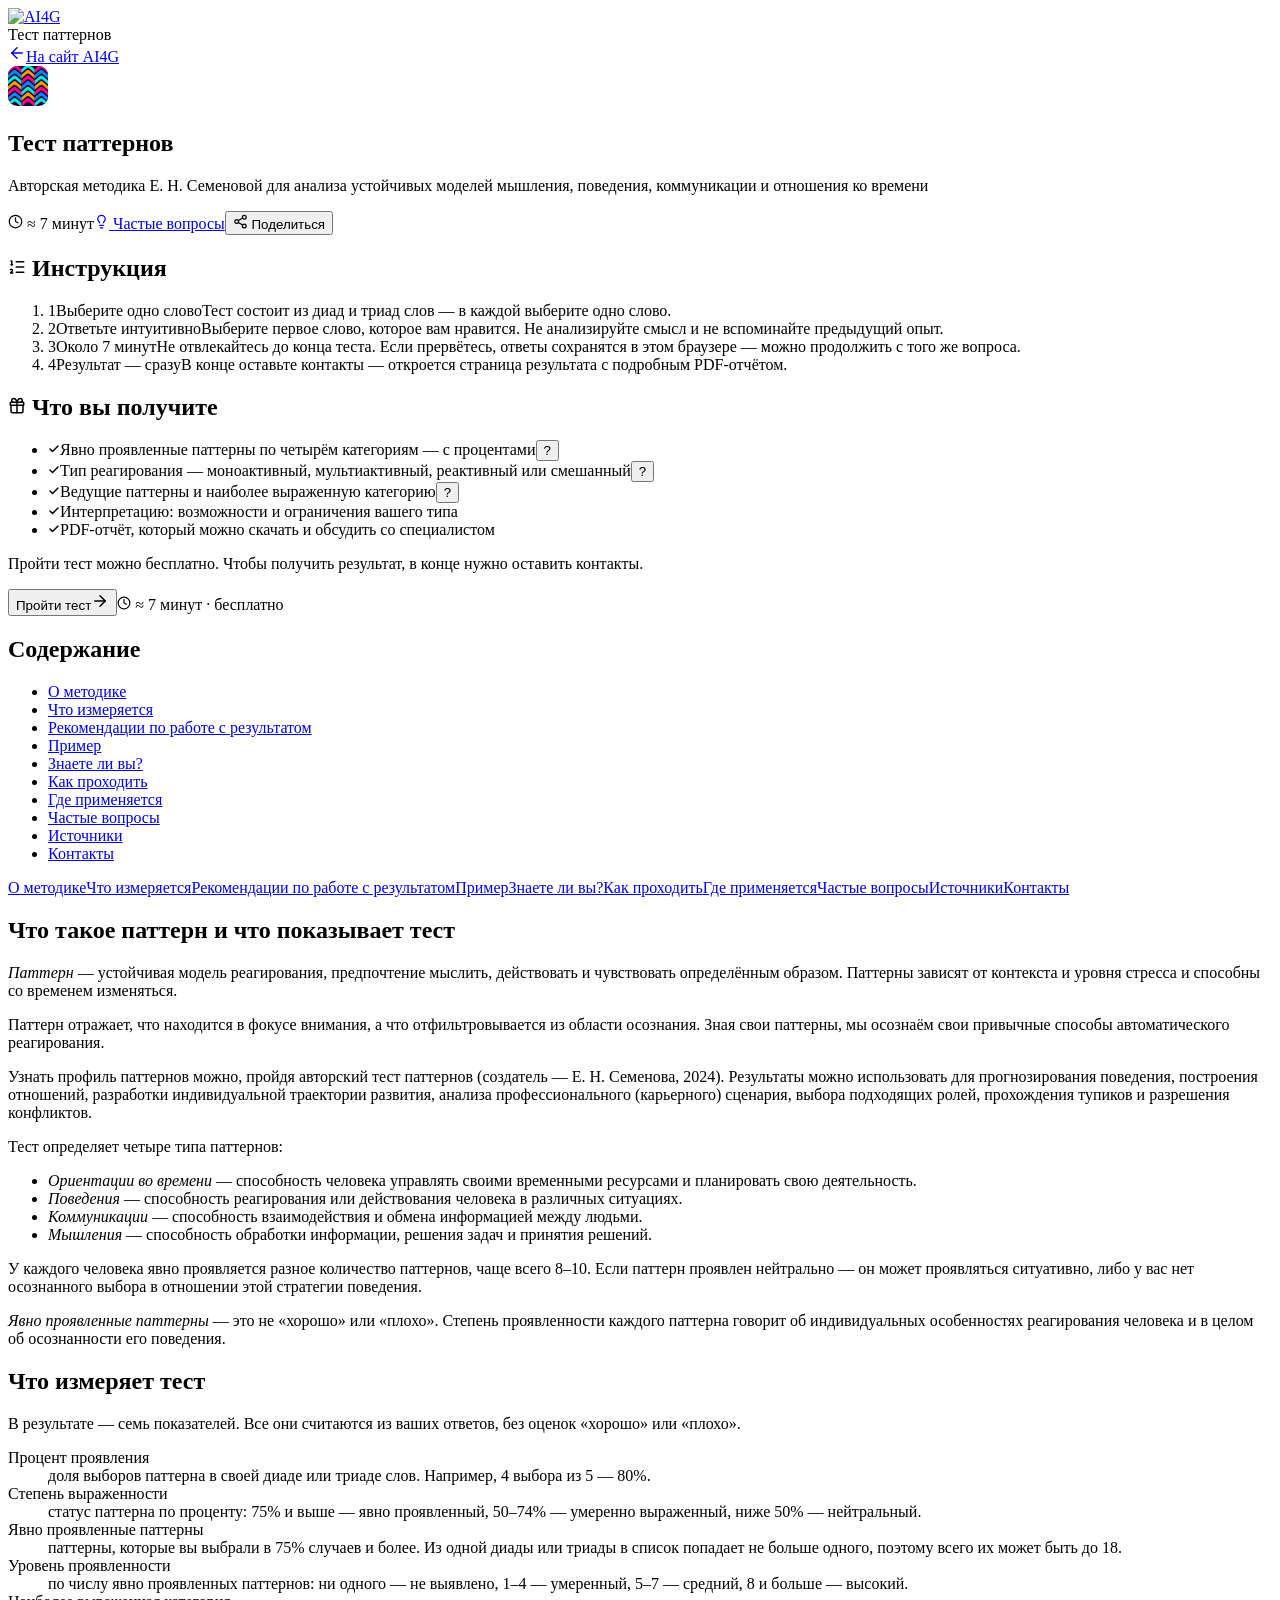
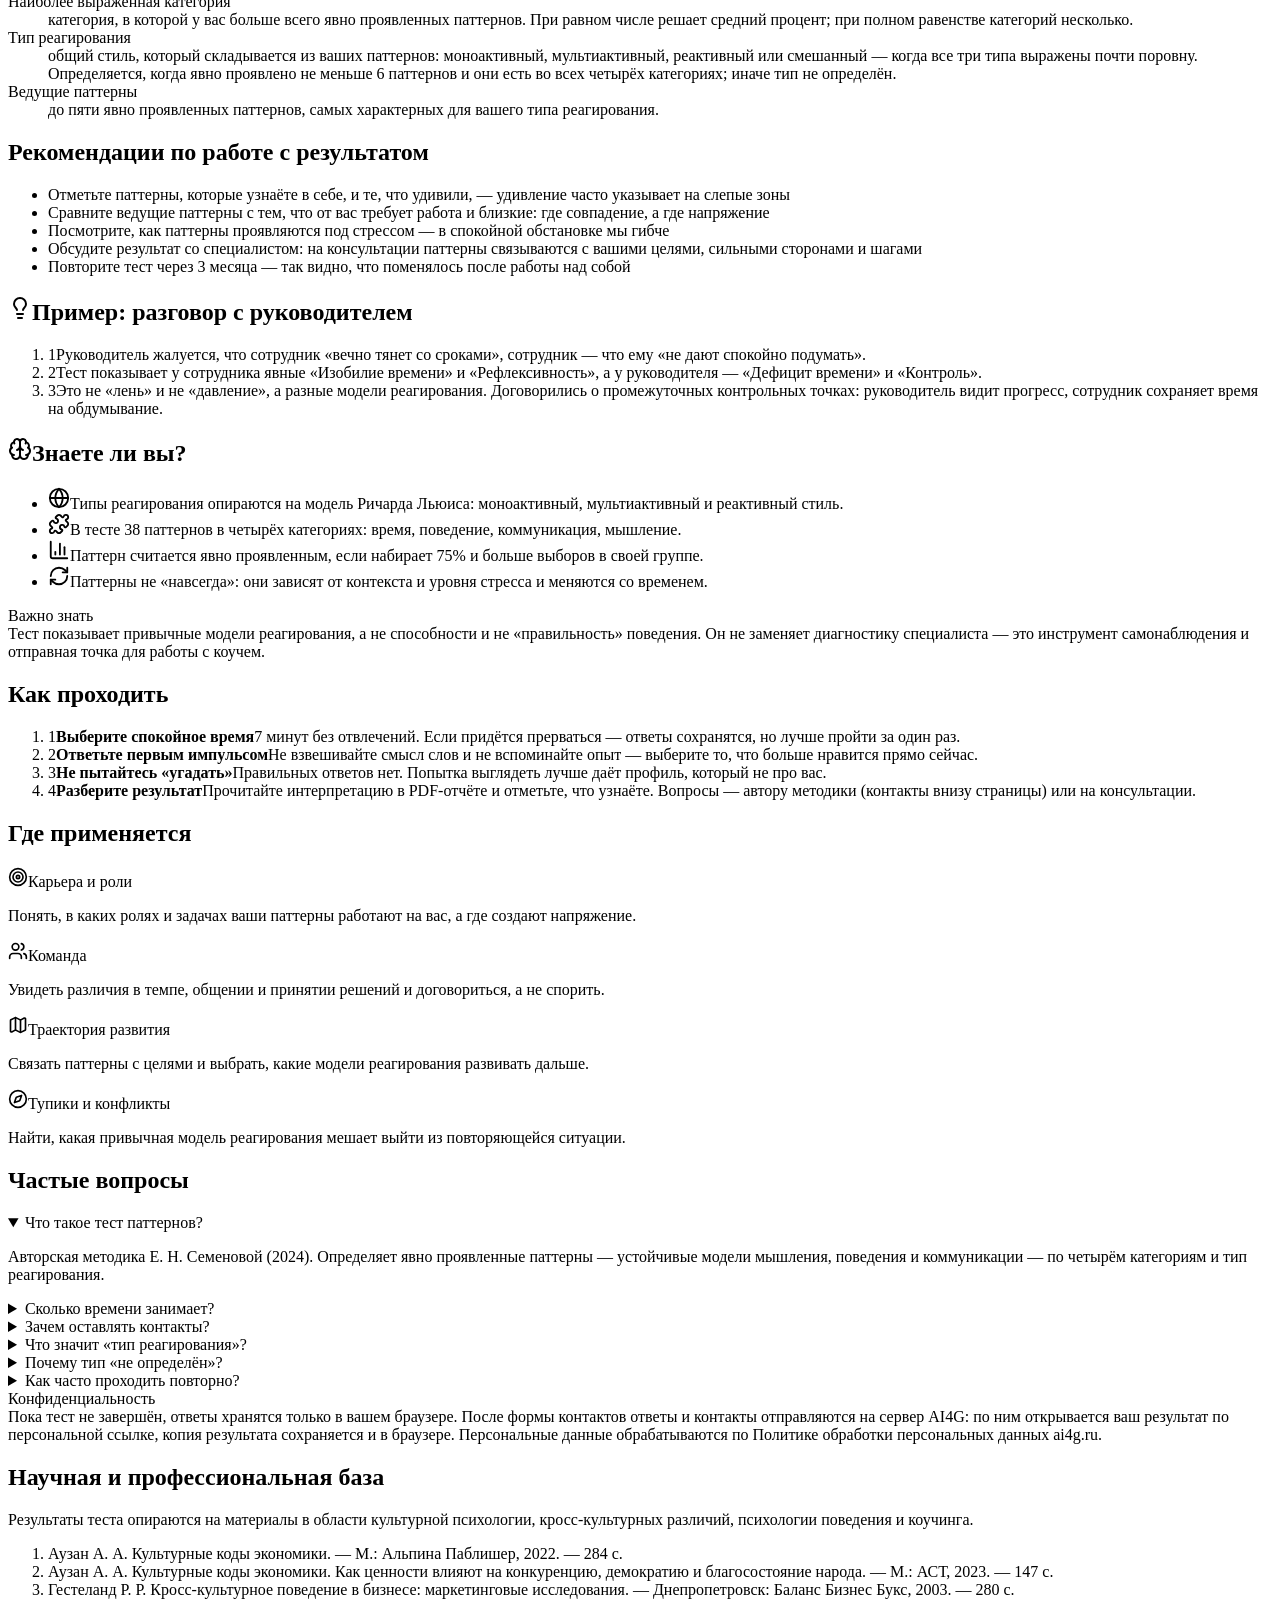
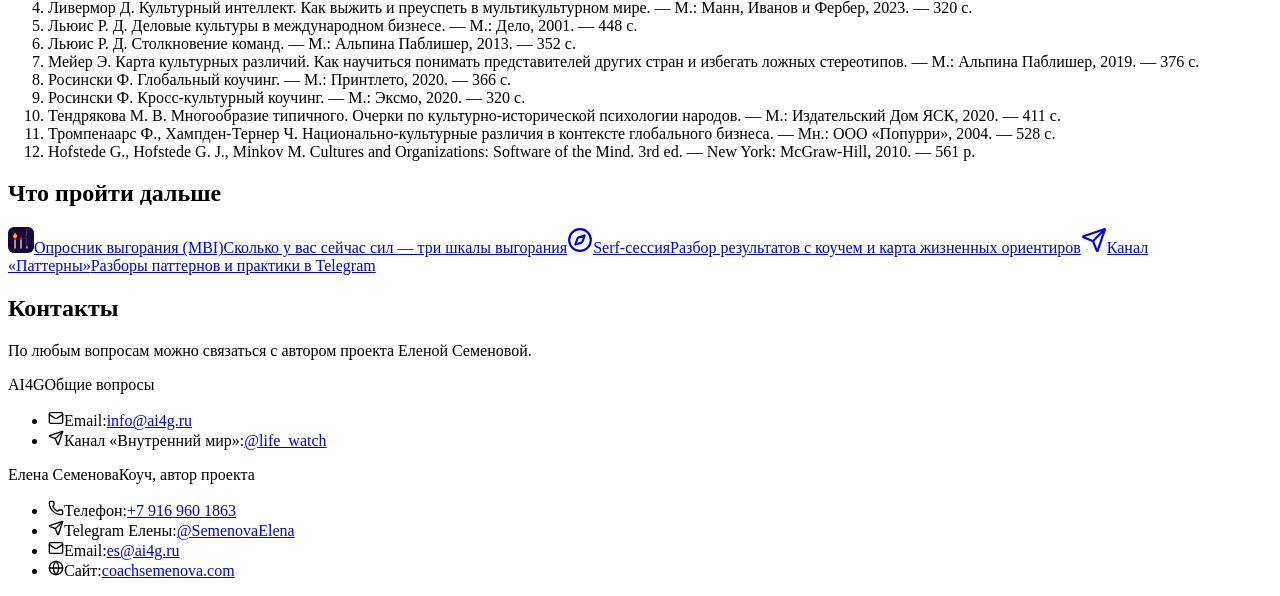
==== index.html @ 97ec8b85 "Тестовая сборка из pattern-test 746e1e5, 26.10.2026, 10:35:04" ====
<!doctype html>
<html lang="ru">

<head>
  <meta name="robots" content="noindex, nofollow" />
  <meta charset="UTF-8" />
  <link rel="icon" href="/img/favicon.ico" sizes="any" />
  <link rel="icon" href="/img/favicon.svg" type="image/svg+xml" />
  <link rel="icon" href="/img/favicon-120.png" type="image/png" sizes="120x120" />
  <link rel="apple-touch-icon" href="/img/apple-touch-icon.png" />
  <meta name="viewport" content="width=device-width, initial-scale=1.0" />
  <title>Тест Паттернов - Диагностика поведения и мышления - Ai4G</title>


  <meta name="description" content="Бесплатный онлайн-тест паттернов: 90 вопросов, около 7 минут. Ваши ведущие паттерны мышления, поведения и коммуникации и PDF-отчёт.">

  <link rel="canonical" href="https://ai4g.ru/pattern-test/" />

  <meta property="og:type" content="website" />
  <meta property="og:title" content="Тест Паттернов - Диагностика поведения и мышления" />
  <meta property="og:description" content="Онлайн-тест паттернов на 90 вопросов раскроет ваши ведущие паттерны мышления, поведения и коммуникации. Получите PDF-отчёт" />
  <meta property="og:url" content="https://ai4g.ru/pattern-test/" />
  <meta property="og:image" content="https://ai4g.ru/pattern-test/img/test-patterns/plane.png" />
  <meta property="og:locale" content="ru_RU" />

  <meta name="twitter:card" content="summary_large_image" />
  <meta name="twitter:title" content="Тест Паттернов - Диагностика поведения и мышления" />
  <meta name="twitter:description" content="Онлайн-тест паттернов на 90 вопросов раскроет ваши ведущие паттерны мышления, поведения и коммуникации. Получите PDF-отчёт" />
  <meta name="twitter:image" content="https://ai4g.ru/pattern-test/img/test-patterns/plane.png" />

  <link rel="preconnect" href="https://fonts.googleapis.com" />
  <link rel="preconnect" href="https://fonts.gstatic.com" crossorigin />
  <link href="https://fonts.googleapis.com/css2?family=Montserrat:wght@400;500;600;700;800;900&family=PT+Sans:ital,wght@0,400;0,700;1,400&display=swap" rel="stylesheet" />

  <!-- Yandex.Metrika counter — общий счётчик сайта ai4g.ru.
       Запускается только на ai4g.ru: демо на GitHub Pages и localhost не считаются. -->
  <script type="text/javascript">
    if (location.hostname === "ai4g.ru") {
      (function (m, e, t, r, i, k, a) {
        m[i] = m[i] || function () {
          (m[i].a = m[i].a || []).push(arguments)
        };
        m[i].l = 1 * new Date();
        for (var j = 0; j < document.scripts.length; j++) {
          if (document.scripts[j].src === r) {
            return;
          }
        }
        k = e.createElement(t), a = e.getElementsByTagName(t)[0], k.async = 1, k.src = r, a.parentNode.insertBefore(k, a)
      })(window, document, 'script', 'https://mc.yandex.ru/metrika/tag.js', 'ym');

      ym(99571887, 'init', {
        webvisor: true,
        clickmap: true,
        referrer: document.referrer,
        url: location.href,
        accurateTrackBounce: true,
        trackLinks: true,
      });
    }
  </script>
  <!-- /Yandex.Metrika counter -->
  <script type="module" crossorigin src="/pattern-test-demo/assets/index-p2o3UlmS.js"></script>
  <link rel="stylesheet" crossorigin href="/pattern-test-demo/assets/index-8ooLpVWN.css">
</head>

<body>
  <!-- Yandex.Metrika: noscript-часть счётчика (в head её ставить нельзя) -->
  <noscript>
    <div><img src="https://mc.yandex.ru/watch/99571887" style="position:absolute; left:-9999px;" alt="" /></div>
  </noscript>
  <!-- Статический текст для поисковиков и посетителей без JavaScript.
       React (createRoot().render) заменяет всё содержимое #root при запуске.
       При сборке (scripts/prerender.mjs) всё между prerender-start и prerender-end заменяется готовой страницей теста; текст здесь — запасной, для npm run dev. Заголовок и подзаголовок повторяют стартовую страницу (тексты — src/data/introPage.js). -->
  <div id="root">
    <!--prerender-start-->
<link rel="preload" as="image" href="/pattern-test-demo/img/test-patterns/ai4g-logo.svg"/><div class="test-page"><header class="test-page__bar"><span class="brand-line" aria-hidden="true"></span><a href="https://ai4g.ru/" title="Сайт AI4G"><img class="test-page__logo" src="/pattern-test-demo/img/test-patterns/ai4g-logo.svg" alt="AI4G"/></a><div class="test-page__name">Тест паттернов</div><a class="test-page__all" href="https://ai4g.ru/"><svg xmlns="http://www.w3.org/2000/svg" width="18" height="18" viewBox="0 0 24 24" fill="none" stroke="currentColor" stroke-width="2" stroke-linecap="round" stroke-linejoin="round" class="lucide lucide-arrow-left" aria-hidden="true"><path d="m12 19-7-7 7-7"></path><path d="M19 12H5"></path></svg><span class="test-page__label">На сайт AI4G</span></a></header><main class="test-page__body"><div class="test-landing"><section class="card test-landing__hero"><div class="test-landing__head"><span class="test-landing__icon"><img class="test-icon test-icon--art test-icon--patterns" src="data:image/svg+xml,%3csvg%20xmlns=&#x27;http://www.w3.org/2000/svg&#x27;%20viewBox=&#x27;0%200%2096%2096&#x27;%20width=&#x27;96&#x27;%20height=&#x27;96&#x27;%3e%3cdefs%3e%3cclipPath%20id=&#x27;tile&#x27;%3e%3crect%20width=&#x27;96&#x27;%20height=&#x27;96&#x27;%20rx=&#x27;22&#x27;/%3e%3c/clipPath%3e%3c/defs%3e%3crect%20width=&#x27;96&#x27;%20height=&#x27;96&#x27;%20rx=&#x27;22&#x27;%20fill=&#x27;%23150931&#x27;/%3e%3cg%20clip-path=&#x27;url(%23tile)&#x27;%3e%3cpath%20d=&#x27;M0%208.0%20L12.5%20-2.8%20Q16.0%20-6.0%2019.5%20-2.8%20L32.0%208.0%20L32.0%2016.64%20L19.5%205.840000000000001%20Q16.0%202.6400000000000006%2012.5%205.840000000000001%20L0%2016.64%20Z&#x27;%20fill=&#x27;%23ff018a&#x27;/%3e%3cpath%20d=&#x27;M32%208.0%20L44.5%20-2.8%20Q48.0%20-6.0%2051.5%20-2.8%20L64.0%208.0%20L64.0%2016.64%20L51.5%205.840000000000001%20Q48.0%202.6400000000000006%2044.5%205.840000000000001%20L32%2016.64%20Z&#x27;%20fill=&#x27;%2306eadc&#x27;/%3e%3cpath%20d=&#x27;M64%208.0%20L76.5%20-2.8%20Q80.0%20-6.0%2083.5%20-2.8%20L96.0%208.0%20L96.0%2016.64%20L83.5%205.840000000000001%20Q80.0%202.6400000000000006%2076.5%205.840000000000001%20L64%2016.64%20Z&#x27;%20fill=&#x27;%23ff018a&#x27;/%3e%3cpath%20d=&#x27;M0%2021.5%20L12.5%2010.7%20Q16.0%207.5%2019.5%2010.7%20L32.0%2021.5%20L32.0%2030.14%20L19.5%2019.34%20Q16.0%2016.14%2012.5%2019.34%20L0%2030.14%20Z&#x27;%20fill=&#x27;%230386ff&#x27;/%3e%3cpath%20d=&#x27;M32%2021.5%20L44.5%2010.7%20Q48.0%207.5%2051.5%2010.7%20L64.0%2021.5%20L64.0%2030.14%20L51.5%2019.34%20Q48.0%2016.14%2044.5%2019.34%20L32%2030.14%20Z&#x27;%20fill=&#x27;%23ff9900&#x27;/%3e%3cpath%20d=&#x27;M64%2021.5%20L76.5%2010.7%20Q80.0%207.5%2083.5%2010.7%20L96.0%2021.5%20L96.0%2030.14%20L83.5%2019.34%20Q80.0%2016.14%2076.5%2019.34%20L64%2030.14%20Z&#x27;%20fill=&#x27;%230386ff&#x27;/%3e%3cpath%20d=&#x27;M0%2035.0%20L12.5%2024.2%20Q16.0%2021.0%2019.5%2024.2%20L32.0%2035.0%20L32.0%2043.64%20L19.5%2032.84%20Q16.0%2029.64%2012.5%2032.84%20L0%2043.64%20Z&#x27;%20fill=&#x27;%2306eadc&#x27;/%3e%3cpath%20d=&#x27;M32%2035.0%20L44.5%2024.2%20Q48.0%2021.0%2051.5%2024.2%20L64.0%2035.0%20L64.0%2043.64%20L51.5%2032.84%20Q48.0%2029.64%2044.5%2032.84%20L32%2043.64%20Z&#x27;%20fill=&#x27;%23ff018a&#x27;/%3e%3cpath%20d=&#x27;M64%2035.0%20L76.5%2024.2%20Q80.0%2021.0%2083.5%2024.2%20L96.0%2035.0%20L96.0%2043.64%20L83.5%2032.84%20Q80.0%2029.64%2076.5%2032.84%20L64%2043.64%20Z&#x27;%20fill=&#x27;%2306eadc&#x27;/%3e%3cpath%20d=&#x27;M0%2048.5%20L12.5%2037.7%20Q16.0%2034.5%2019.5%2037.7%20L32.0%2048.5%20L32.0%2057.14%20L19.5%2046.34%20Q16.0%2043.14%2012.5%2046.34%20L0%2057.14%20Z&#x27;%20fill=&#x27;%23ff9900&#x27;/%3e%3cpath%20d=&#x27;M32%2048.5%20L44.5%2037.7%20Q48.0%2034.5%2051.5%2037.7%20L64.0%2048.5%20L64.0%2057.14%20L51.5%2046.34%20Q48.0%2043.14%2044.5%2046.34%20L32%2057.14%20Z&#x27;%20fill=&#x27;%230386ff&#x27;/%3e%3cpath%20d=&#x27;M64%2048.5%20L76.5%2037.7%20Q80.0%2034.5%2083.5%2037.7%20L96.0%2048.5%20L96.0%2057.14%20L83.5%2046.34%20Q80.0%2043.14%2076.5%2046.34%20L64%2057.14%20Z&#x27;%20fill=&#x27;%23ff9900&#x27;/%3e%3cpath%20d=&#x27;M0%2062.0%20L12.5%2051.2%20Q16.0%2048.0%2019.5%2051.2%20L32.0%2062.0%20L32.0%2070.64%20L19.5%2059.84%20Q16.0%2056.64%2012.5%2059.84%20L0%2070.64%20Z&#x27;%20fill=&#x27;%23ff018a&#x27;/%3e%3cpath%20d=&#x27;M32%2062.0%20L44.5%2051.2%20Q48.0%2048.0%2051.5%2051.2%20L64.0%2062.0%20L64.0%2070.64%20L51.5%2059.84%20Q48.0%2056.64%2044.5%2059.84%20L32%2070.64%20Z&#x27;%20fill=&#x27;%2306eadc&#x27;/%3e%3cpath%20d=&#x27;M64%2062.0%20L76.5%2051.2%20Q80.0%2048.0%2083.5%2051.2%20L96.0%2062.0%20L96.0%2070.64%20L83.5%2059.84%20Q80.0%2056.64%2076.5%2059.84%20L64%2070.64%20Z&#x27;%20fill=&#x27;%23ff018a&#x27;/%3e%3cpath%20d=&#x27;M0%2075.5%20L12.5%2064.7%20Q16.0%2061.5%2019.5%2064.7%20L32.0%2075.5%20L32.0%2084.14%20L19.5%2073.34%20Q16.0%2070.14%2012.5%2073.34%20L0%2084.14%20Z&#x27;%20fill=&#x27;%230386ff&#x27;/%3e%3cpath%20d=&#x27;M32%2075.5%20L44.5%2064.7%20Q48.0%2061.5%2051.5%2064.7%20L64.0%2075.5%20L64.0%2084.14%20L51.5%2073.34%20Q48.0%2070.14%2044.5%2073.34%20L32%2084.14%20Z&#x27;%20fill=&#x27;%23ff9900&#x27;/%3e%3cpath%20d=&#x27;M64%2075.5%20L76.5%2064.7%20Q80.0%2061.5%2083.5%2064.7%20L96.0%2075.5%20L96.0%2084.14%20L83.5%2073.34%20Q80.0%2070.14%2076.5%2073.34%20L64%2084.14%20Z&#x27;%20fill=&#x27;%230386ff&#x27;/%3e%3cpath%20d=&#x27;M0%2089.0%20L12.5%2078.2%20Q16.0%2075.0%2019.5%2078.2%20L32.0%2089.0%20L32.0%2097.64%20L19.5%2086.84%20Q16.0%2083.64%2012.5%2086.84%20L0%2097.64%20Z&#x27;%20fill=&#x27;%2306eadc&#x27;/%3e%3cpath%20d=&#x27;M32%2089.0%20L44.5%2078.2%20Q48.0%2075.0%2051.5%2078.2%20L64.0%2089.0%20L64.0%2097.64%20L51.5%2086.84%20Q48.0%2083.64%2044.5%2086.84%20L32%2097.64%20Z&#x27;%20fill=&#x27;%23ff018a&#x27;/%3e%3cpath%20d=&#x27;M64%2089.0%20L76.5%2078.2%20Q80.0%2075.0%2083.5%2078.2%20L96.0%2089.0%20L96.0%2097.64%20L83.5%2086.84%20Q80.0%2083.64%2076.5%2086.84%20L64%2097.64%20Z&#x27;%20fill=&#x27;%2306eadc&#x27;/%3e%3c/g%3e%3c/svg%3e" width="40" height="40" alt="" aria-hidden="true"/></span><div class="test-landing__head-text"><h1 class="test-landing__title">Тест паттернов</h1><p class="test-landing__subtitle">Авторская методика Е. Н. Семеновой для анализа устойчивых моделей мышления, поведения, коммуникации и отношения ко времени</p></div></div><div class="test-landing__stats"><span class="test-landing__stat"><svg xmlns="http://www.w3.org/2000/svg" width="15" height="15" viewBox="0 0 24 24" fill="none" stroke="currentColor" stroke-width="2" stroke-linecap="round" stroke-linejoin="round" class="lucide lucide-clock" aria-hidden="true"><circle cx="12" cy="12" r="10"></circle><path d="M12 6v6l4 2"></path></svg> <!-- -->≈ 7 минут</span><a class="test-landing__stat test-landing__stat--link" href="#faq"><svg xmlns="http://www.w3.org/2000/svg" width="15" height="15" viewBox="0 0 24 24" fill="none" stroke="currentColor" stroke-width="2" stroke-linecap="round" stroke-linejoin="round" class="lucide lucide-lightbulb" aria-hidden="true"><path d="M15 14c.2-1 .7-1.7 1.5-2.5 1-.9 1.5-2.2 1.5-3.5A6 6 0 0 0 6 8c0 1 .2 2.2 1.5 3.5.7.7 1.3 1.5 1.5 2.5"></path><path d="M9 18h6"></path><path d="M10 22h4"></path></svg> Частые вопросы</a><button type="button" class="test-landing__stat test-landing__stat--link"><svg xmlns="http://www.w3.org/2000/svg" width="15" height="15" viewBox="0 0 24 24" fill="none" stroke="currentColor" stroke-width="2" stroke-linecap="round" stroke-linejoin="round" class="lucide lucide-share-2" aria-hidden="true"><circle cx="18" cy="5" r="3"></circle><circle cx="6" cy="12" r="3"></circle><circle cx="18" cy="19" r="3"></circle><line x1="8.59" x2="15.42" y1="13.51" y2="17.49"></line><line x1="15.41" x2="8.59" y1="6.51" y2="10.49"></line></svg> <!-- -->Поделиться</button></div><div class="test-landing__cols"><div class="test-landing__box"><h2 class="test-landing__box-title"><svg xmlns="http://www.w3.org/2000/svg" width="18" height="18" viewBox="0 0 24 24" fill="none" stroke="currentColor" stroke-width="2" stroke-linecap="round" stroke-linejoin="round" class="lucide lucide-list-ordered" aria-hidden="true"><path d="M11 5h10"></path><path d="M11 12h10"></path><path d="M11 19h10"></path><path d="M4 4h1v5"></path><path d="M4 9h2"></path><path d="M6.5 20H3.4c0-1 2.6-1.925 2.6-3.5a1.5 1.5 0 0 0-2.6-1.02"></path></svg> Инструкция</h2><ol class="test-landing__steps"><li class="test-landing__step"><span class="test-landing__step-num">1</span><span class="test-landing__step-text"><span class="test-landing__step-title">Выберите одно слово</span>Тест состоит из диад и триад слов — в каждой выберите одно слово.</span></li><li class="test-landing__step"><span class="test-landing__step-num">2</span><span class="test-landing__step-text"><span class="test-landing__step-title">Ответьте интуитивно</span>Выберите первое слово, которое вам нравится. Не анализируйте смысл и не вспоминайте предыдущий опыт.</span></li><li class="test-landing__step"><span class="test-landing__step-num">3</span><span class="test-landing__step-text"><span class="test-landing__step-title">Около 7 минут</span>Не отвлекайтесь до конца теста. Если прервётесь, ответы сохранятся в этом браузере — можно продолжить с того же вопроса.</span></li><li class="test-landing__step"><span class="test-landing__step-num">4</span><span class="test-landing__step-text"><span class="test-landing__step-title">Результат — сразу</span>В конце оставьте контакты — откроется страница результата с подробным PDF-отчётом.</span></li></ol></div><div class="test-landing__box test-landing__box--benefits"><h2 class="test-landing__box-title"><svg xmlns="http://www.w3.org/2000/svg" width="18" height="18" viewBox="0 0 24 24" fill="none" stroke="currentColor" stroke-width="2" stroke-linecap="round" stroke-linejoin="round" class="lucide lucide-gift" aria-hidden="true"><path d="M12 7v14"></path><path d="M20 11v8a2 2 0 0 1-2 2H6a2 2 0 0 1-2-2v-8"></path><path d="M7.5 7a1 1 0 0 1 0-5A4.8 8 0 0 1 12 7a4.8 8 0 0 1 4.5-5 1 1 0 0 1 0 5"></path><rect x="3" y="7" width="18" height="4" rx="1"></rect></svg> Что вы получите</h2><ul class="test-landing__benefits"><li class="test-landing__benefit"><span class="test-landing__benefit-check" aria-hidden="true"><svg xmlns="http://www.w3.org/2000/svg" width="12" height="12" viewBox="0 0 24 24" fill="none" stroke="currentColor" stroke-width="3" stroke-linecap="round" stroke-linejoin="round" class="lucide lucide-check" aria-hidden="true"><path d="M20 6 9 17l-5-5"></path></svg></span><span class="test-landing__benefit-text">Явно проявленные паттерны по четырём категориям — с <span class="term-hint term-hint--with-text">процентами<button type="button" class="term-hint__button" aria-expanded="false" aria-controls="_R_26j6_" aria-label="Что такое «Явно проявленные паттерны»" title="Что такое «Явно проявленные паттерны»">?</button></span></span></li><li class="test-landing__benefit"><span class="test-landing__benefit-check" aria-hidden="true"><svg xmlns="http://www.w3.org/2000/svg" width="12" height="12" viewBox="0 0 24 24" fill="none" stroke="currentColor" stroke-width="3" stroke-linecap="round" stroke-linejoin="round" class="lucide lucide-check" aria-hidden="true"><path d="M20 6 9 17l-5-5"></path></svg></span><span class="test-landing__benefit-text">Тип реагирования — моноактивный, мультиактивный, реактивный или <span class="term-hint term-hint--with-text">смешанный<button type="button" class="term-hint__button" aria-expanded="false" aria-controls="_R_2aj6_" aria-label="Что такое «Тип реагирования»" title="Что такое «Тип реагирования»">?</button></span></span></li><li class="test-landing__benefit"><span class="test-landing__benefit-check" aria-hidden="true"><svg xmlns="http://www.w3.org/2000/svg" width="12" height="12" viewBox="0 0 24 24" fill="none" stroke="currentColor" stroke-width="3" stroke-linecap="round" stroke-linejoin="round" class="lucide lucide-check" aria-hidden="true"><path d="M20 6 9 17l-5-5"></path></svg></span><span class="test-landing__benefit-text">Ведущие паттерны и наиболее выраженную <span class="term-hint term-hint--with-text">категорию<button type="button" class="term-hint__button" aria-expanded="false" aria-controls="_R_2ej6_" aria-label="Что такое «Ведущие паттерны»" title="Что такое «Ведущие паттерны»">?</button></span></span></li><li class="test-landing__benefit"><span class="test-landing__benefit-check" aria-hidden="true"><svg xmlns="http://www.w3.org/2000/svg" width="12" height="12" viewBox="0 0 24 24" fill="none" stroke="currentColor" stroke-width="3" stroke-linecap="round" stroke-linejoin="round" class="lucide lucide-check" aria-hidden="true"><path d="M20 6 9 17l-5-5"></path></svg></span><span class="test-landing__benefit-text">Интерпретацию: возможности и ограничения вашего типа</span></li><li class="test-landing__benefit"><span class="test-landing__benefit-check" aria-hidden="true"><svg xmlns="http://www.w3.org/2000/svg" width="12" height="12" viewBox="0 0 24 24" fill="none" stroke="currentColor" stroke-width="3" stroke-linecap="round" stroke-linejoin="round" class="lucide lucide-check" aria-hidden="true"><path d="M20 6 9 17l-5-5"></path></svg></span><span class="test-landing__benefit-text">PDF-отчёт, который можно скачать и обсудить со специалистом</span></li></ul></div></div><p class="test-landing__note">Пройти тест можно бесплатно. Чтобы получить результат, в конце нужно оставить контакты.</p><div class="test-landing__start-row"><button type="button" class="test-landing__start">Пройти тест<svg xmlns="http://www.w3.org/2000/svg" width="18" height="18" viewBox="0 0 24 24" fill="none" stroke="currentColor" stroke-width="2" stroke-linecap="round" stroke-linejoin="round" class="lucide lucide-arrow-right test-landing__start-icon" aria-hidden="true"><path d="M5 12h14"></path><path d="m12 5 7 7-7 7"></path></svg></button><span class="test-landing__start-hint"><svg xmlns="http://www.w3.org/2000/svg" width="14" height="14" viewBox="0 0 24 24" fill="none" stroke="currentColor" stroke-width="2" stroke-linecap="round" stroke-linejoin="round" class="lucide lucide-clock" aria-hidden="true"><circle cx="12" cy="12" r="10"></circle><path d="M12 6v6l4 2"></path></svg> <!-- -->≈ 7 минут<!-- --> · бесплатно</span></div></section><nav class="card test-landing__toc" aria-label="Содержание"><h2 class="test-landing__toc-title">Содержание</h2><ul class="test-landing__toc-list"><li class="test-landing__toc-item"><a class="test-landing__toc-link" href="#about">О методике</a></li><li class="test-landing__toc-item"><a class="test-landing__toc-link" href="#metrics">Что измеряется</a></li><li class="test-landing__toc-item"><a class="test-landing__toc-link" href="#recommendations">Рекомендации по работе с результатом</a></li><li class="test-landing__toc-item"><a class="test-landing__toc-link" href="#example">Пример</a></li><li class="test-landing__toc-item"><a class="test-landing__toc-link" href="#facts">Знаете ли вы?</a></li><li class="test-landing__toc-item"><a class="test-landing__toc-link" href="#how-to">Как проходить</a></li><li class="test-landing__toc-item"><a class="test-landing__toc-link" href="#uses">Где применяется</a></li><li class="test-landing__toc-item"><a class="test-landing__toc-link" href="#faq">Частые вопросы</a></li><li class="test-landing__toc-item"><a class="test-landing__toc-link" href="#sources">Источники</a></li><li class="test-landing__toc-item"><a class="test-landing__toc-link" href="#contacts">Контакты</a></li></ul></nav><div class="test-landing__strip" aria-hidden="true"><nav class="test-landing__strip-bar" aria-label="Разделы страницы"><a class="test-landing__strip-link" href="#about" data-id="about" tabindex="-1">О методике</a><a class="test-landing__strip-link" href="#metrics" data-id="metrics" tabindex="-1">Что измеряется</a><a class="test-landing__strip-link" href="#recommendations" data-id="recommendations" tabindex="-1">Рекомендации по работе с результатом</a><a class="test-landing__strip-link" href="#example" data-id="example" tabindex="-1">Пример</a><a class="test-landing__strip-link" href="#facts" data-id="facts" tabindex="-1">Знаете ли вы?</a><a class="test-landing__strip-link" href="#how-to" data-id="how-to" tabindex="-1">Как проходить</a><a class="test-landing__strip-link" href="#uses" data-id="uses" tabindex="-1">Где применяется</a><a class="test-landing__strip-link" href="#faq" data-id="faq" tabindex="-1">Частые вопросы</a><a class="test-landing__strip-link" href="#sources" data-id="sources" tabindex="-1">Источники</a><a class="test-landing__strip-link" href="#contacts" data-id="contacts" tabindex="-1">Контакты</a></nav></div><div class="test-landing__article"><section class="card test-landing__section" id="about"><h2 class="test-landing__heading">Что такое паттерн и что показывает тест</h2><p class="test-landing__text test-landing__text--definition"><dfn class="test-landing__term">Паттерн</dfn> — устойчивая модель реагирования, предпочтение мыслить, действовать и чувствовать определённым образом. Паттерны зависят от контекста и уровня стресса и способны со временем изменяться.</p><p class="test-landing__text">Паттерн отражает, что находится в фокусе внимания, а что отфильтровывается из области осознания. Зная свои паттерны, мы осознаём свои привычные способы автоматического реагирования.</p><p class="test-landing__text">Узнать профиль паттернов можно, пройдя авторский тест паттернов (создатель — Е. Н. Семенова, 2024). Результаты можно использовать для прогнозирования поведения, построения отношений, разработки индивидуальной траектории развития, анализа профессионального (карьерного) сценария, выбора подходящих ролей, прохождения тупиков и разрешения конфликтов.</p><p class="test-landing__text test-landing__text--strong">Тест определяет четыре типа паттернов:</p><ul class="test-landing__defs"><li class="test-landing__def"><dfn class="test-landing__term">Ориентации во времени</dfn> — <!-- -->способность человека управлять своими временными ресурсами и планировать свою деятельность.</li><li class="test-landing__def"><dfn class="test-landing__term">Поведения</dfn> — <!-- -->способность реагирования или действования человека в различных ситуациях.</li><li class="test-landing__def"><dfn class="test-landing__term">Коммуникации</dfn> — <!-- -->способность взаимодействия и обмена информацией между людьми.</li><li class="test-landing__def"><dfn class="test-landing__term">Мышления</dfn> — <!-- -->способность обработки информации, решения задач и принятия решений.</li></ul><p class="test-landing__text">У каждого человека явно проявляется разное количество паттернов, чаще всего 8–10. Если паттерн проявлен нейтрально — он может проявляться ситуативно, либо у вас нет осознанного выбора в отношении этой стратегии поведения.</p><p class="test-landing__text test-landing__text--definition"><dfn class="test-landing__term">Явно проявленные паттерны</dfn> — это не «хорошо» или «плохо». Степень проявленности каждого паттерна говорит об индивидуальных особенностях реагирования человека и в целом об осознанности его поведения.</p></section><section class="card test-landing__section" id="metrics"><h2 class="test-landing__heading">Что измеряет тест</h2><p class="test-landing__text">В результате — семь показателей. Все они считаются из ваших ответов, без оценок «хорошо» или «плохо».</p><dl class="test-landing__glossary"><div class="test-landing__glossary-item"><dt class="test-landing__glossary-term">Процент проявления</dt><dd class="test-landing__glossary-def">доля выборов паттерна в своей диаде или триаде слов. Например, 4 выбора из 5 — 80%.</dd></div><div class="test-landing__glossary-item"><dt class="test-landing__glossary-term">Степень выраженности</dt><dd class="test-landing__glossary-def">статус паттерна по проценту: 75% и выше — явно проявленный, 50–74% — умеренно выраженный, ниже 50% — нейтральный.</dd></div><div class="test-landing__glossary-item"><dt class="test-landing__glossary-term">Явно проявленные паттерны</dt><dd class="test-landing__glossary-def">паттерны, которые вы выбрали в 75% случаев и более. Из одной диады или триады в список попадает не больше одного, поэтому всего их может быть до 18.</dd></div><div class="test-landing__glossary-item"><dt class="test-landing__glossary-term">Уровень проявленности</dt><dd class="test-landing__glossary-def">по числу явно проявленных паттернов: ни одного — не выявлено, 1–4 — умеренный, 5–7 — средний, 8 и больше — высокий.</dd></div><div class="test-landing__glossary-item"><dt class="test-landing__glossary-term">Наиболее выраженная категория</dt><dd class="test-landing__glossary-def">категория, в которой у вас больше всего явно проявленных паттернов. При равном числе решает средний процент; при полном равенстве категорий несколько.</dd></div><div class="test-landing__glossary-item"><dt class="test-landing__glossary-term">Тип реагирования</dt><dd class="test-landing__glossary-def">общий стиль, который складывается из ваших паттернов: моноактивный, мультиактивный, реактивный или смешанный — когда все три типа выражены почти поровну. Определяется, когда явно проявлено не меньше 6 паттернов и они есть во всех четырёх категориях; иначе тип не определён.</dd></div><div class="test-landing__glossary-item"><dt class="test-landing__glossary-term">Ведущие паттерны</dt><dd class="test-landing__glossary-def">до пяти явно проявленных паттернов, самых характерных для вашего типа реагирования.</dd></div></dl></section><section class="card test-landing__section" id="recommendations"><h2 class="test-landing__heading">Рекомендации по работе с результатом</h2><ul class="test-landing__list"><li class="test-landing__list-item">Отметьте паттерны, которые узнаёте в себе, и те, что удивили, — удивление часто указывает на слепые зоны</li><li class="test-landing__list-item">Сравните ведущие паттерны с тем, что от вас требует работа и близкие: где совпадение, а где напряжение</li><li class="test-landing__list-item">Посмотрите, как паттерны проявляются под стрессом — в спокойной обстановке мы гибче</li><li class="test-landing__list-item">Обсудите результат со специалистом: на консультации паттерны связываются с вашими целями, сильными сторонами и шагами</li><li class="test-landing__list-item">Повторите тест через 3 месяца — так видно, что поменялось после работы над собой</li></ul></section><section class="card test-landing__section" id="example"><h2 class="test-landing__heading test-landing__heading--icon"><svg xmlns="http://www.w3.org/2000/svg" width="24" height="24" viewBox="0 0 24 24" fill="none" stroke="currentColor" stroke-width="2" stroke-linecap="round" stroke-linejoin="round" class="lucide lucide-lightbulb test-landing__heading-icon" aria-hidden="true"><path d="M15 14c.2-1 .7-1.7 1.5-2.5 1-.9 1.5-2.2 1.5-3.5A6 6 0 0 0 6 8c0 1 .2 2.2 1.5 3.5.7.7 1.3 1.5 1.5 2.5"></path><path d="M9 18h6"></path><path d="M10 22h4"></path></svg>Пример: разговор с руководителем</h2><ol class="test-landing__case"><li class="test-landing__case-step"><span class="test-landing__case-num">1</span><span class="test-landing__case-text">Руководитель жалуется, что сотрудник «вечно тянет со сроками», сотрудник — что ему «не дают спокойно подумать».</span></li><li class="test-landing__case-step"><span class="test-landing__case-num">2</span><span class="test-landing__case-text">Тест показывает у сотрудника явные «Изобилие времени» и «Рефлексивность», а у руководителя — «Дефицит времени» и «Контроль».</span></li><li class="test-landing__case-step"><span class="test-landing__case-num">3</span><span class="test-landing__case-text">Это не «лень» и не «давление», а разные модели реагирования. Договорились о промежуточных контрольных точках: руководитель видит прогресс, сотрудник сохраняет время на обдумывание.</span></li></ol></section><section class="card test-landing__section" id="facts"><h2 class="test-landing__heading test-landing__heading--icon"><svg xmlns="http://www.w3.org/2000/svg" width="24" height="24" viewBox="0 0 24 24" fill="none" stroke="currentColor" stroke-width="2" stroke-linecap="round" stroke-linejoin="round" class="lucide lucide-brain test-landing__heading-icon" aria-hidden="true"><path d="M12 18V5"></path><path d="M15 13a4.17 4.17 0 0 1-3-4 4.17 4.17 0 0 1-3 4"></path><path d="M17.598 6.5A3 3 0 1 0 12 5a3 3 0 1 0-5.598 1.5"></path><path d="M17.997 5.125a4 4 0 0 1 2.526 5.77"></path><path d="M18 18a4 4 0 0 0 2-7.464"></path><path d="M19.967 17.483A4 4 0 1 1 12 18a4 4 0 1 1-7.967-.517"></path><path d="M6 18a4 4 0 0 1-2-7.464"></path><path d="M6.003 5.125a4 4 0 0 0-2.526 5.77"></path></svg>Знаете ли вы?</h2><ul class="test-landing__facts"><li class="test-landing__fact"><svg xmlns="http://www.w3.org/2000/svg" width="22" height="22" viewBox="0 0 24 24" fill="none" stroke="currentColor" stroke-width="2" stroke-linecap="round" stroke-linejoin="round" class="lucide lucide-globe test-landing__fact-icon" aria-hidden="true"><circle cx="12" cy="12" r="10"></circle><path d="M12 2a14.5 14.5 0 0 0 0 20 14.5 14.5 0 0 0 0-20"></path><path d="M2 12h20"></path></svg>Типы реагирования опираются на модель Ричарда Льюиса: моноактивный, мультиактивный и реактивный стиль.</li><li class="test-landing__fact"><svg xmlns="http://www.w3.org/2000/svg" width="22" height="22" viewBox="0 0 24 24" fill="none" stroke="currentColor" stroke-width="2" stroke-linecap="round" stroke-linejoin="round" class="lucide lucide-puzzle test-landing__fact-icon" aria-hidden="true"><path d="M15.39 4.39a1 1 0 0 0 1.68-.474 2.5 2.5 0 1 1 3.014 3.015 1 1 0 0 0-.474 1.68l1.683 1.682a2.414 2.414 0 0 1 0 3.414L19.61 15.39a1 1 0 0 1-1.68-.474 2.5 2.5 0 1 0-3.014 3.015 1 1 0 0 1 .474 1.68l-1.683 1.682a2.414 2.414 0 0 1-3.414 0L8.61 19.61a1 1 0 0 0-1.68.474 2.5 2.5 0 1 1-3.014-3.015 1 1 0 0 0 .474-1.68l-1.683-1.682a2.414 2.414 0 0 1 0-3.414L4.39 8.61a1 1 0 0 1 1.68.474 2.5 2.5 0 1 0 3.014-3.015 1 1 0 0 1-.474-1.68l1.683-1.682a2.414 2.414 0 0 1 3.414 0z"></path></svg>В тесте 38 паттернов в четырёх категориях: время, поведение, коммуникация, мышление.</li><li class="test-landing__fact"><svg xmlns="http://www.w3.org/2000/svg" width="22" height="22" viewBox="0 0 24 24" fill="none" stroke="currentColor" stroke-width="2" stroke-linecap="round" stroke-linejoin="round" class="lucide lucide-chart-column lucide-bar-chart-3 test-landing__fact-icon" aria-hidden="true"><path d="M3 3v16a2 2 0 0 0 2 2h16"></path><path d="M18 17V9"></path><path d="M13 17V5"></path><path d="M8 17v-3"></path></svg>Паттерн считается явно проявленным, если набирает 75% и больше выборов в своей группе.</li><li class="test-landing__fact"><svg xmlns="http://www.w3.org/2000/svg" width="22" height="22" viewBox="0 0 24 24" fill="none" stroke="currentColor" stroke-width="2" stroke-linecap="round" stroke-linejoin="round" class="lucide lucide-refresh-cw test-landing__fact-icon" aria-hidden="true"><path d="M3 12a9 9 0 0 1 9-9 9.75 9.75 0 0 1 6.74 2.74L21 8"></path><path d="M21 3v5h-5"></path><path d="M21 12a9 9 0 0 1-9 9 9.75 9.75 0 0 1-6.74-2.74L3 16"></path><path d="M8 16H3v5"></path></svg>Паттерны не «навсегда»: они зависят от контекста и уровня стресса и меняются со временем.</li></ul><div class="test-landing__important"><div class="test-landing__important-title">Важно знать</div>Тест показывает привычные модели реагирования, а не способности и не «правильность» поведения. Он не заменяет диагностику специалиста — это инструмент самонаблюдения и отправная точка для работы с коучем.</div></section><section class="card test-landing__section" id="how-to"><h2 class="test-landing__heading">Как проходить</h2><ol class="test-landing__case"><li class="test-landing__case-step"><span class="test-landing__case-num">1</span><span class="test-landing__case-text"><b class="test-landing__case-title">Выберите спокойное время</b>7 минут без отвлечений. Если придётся прерваться — ответы сохранятся, но лучше пройти за один раз.</span></li><li class="test-landing__case-step"><span class="test-landing__case-num">2</span><span class="test-landing__case-text"><b class="test-landing__case-title">Ответьте первым импульсом</b>Не взвешивайте смысл слов и не вспоминайте опыт — выберите то, что больше нравится прямо сейчас.</span></li><li class="test-landing__case-step"><span class="test-landing__case-num">3</span><span class="test-landing__case-text"><b class="test-landing__case-title">Не пытайтесь «угадать»</b>Правильных ответов нет. Попытка выглядеть лучше даёт профиль, который не про вас.</span></li><li class="test-landing__case-step"><span class="test-landing__case-num">4</span><span class="test-landing__case-text"><b class="test-landing__case-title">Разберите результат</b>Прочитайте интерпретацию в PDF-отчёте и отметьте, что узнаёте. Вопросы — автору методики (контакты внизу страницы) или на консультации.</span></li></ol></section><section class="card test-landing__section" id="uses"><h2 class="test-landing__heading">Где применяется</h2><div class="test-landing__uses"><div class="test-landing__use"><div class="test-landing__use-title"><svg xmlns="http://www.w3.org/2000/svg" width="20" height="20" viewBox="0 0 24 24" fill="none" stroke="currentColor" stroke-width="2" stroke-linecap="round" stroke-linejoin="round" class="lucide lucide-target test-landing__use-icon" aria-hidden="true"><circle cx="12" cy="12" r="10"></circle><circle cx="12" cy="12" r="6"></circle><circle cx="12" cy="12" r="2"></circle></svg>Карьера и роли</div><p class="test-landing__text">Понять, в каких ролях и задачах ваши паттерны работают на вас, а где создают напряжение.</p></div><div class="test-landing__use"><div class="test-landing__use-title"><svg xmlns="http://www.w3.org/2000/svg" width="20" height="20" viewBox="0 0 24 24" fill="none" stroke="currentColor" stroke-width="2" stroke-linecap="round" stroke-linejoin="round" class="lucide lucide-users test-landing__use-icon" aria-hidden="true"><path d="M16 21v-2a4 4 0 0 0-4-4H6a4 4 0 0 0-4 4v2"></path><path d="M16 3.128a4 4 0 0 1 0 7.744"></path><path d="M22 21v-2a4 4 0 0 0-3-3.87"></path><circle cx="9" cy="7" r="4"></circle></svg>Команда</div><p class="test-landing__text">Увидеть различия в темпе, общении и принятии решений и договориться, а не спорить.</p></div><div class="test-landing__use"><div class="test-landing__use-title"><svg xmlns="http://www.w3.org/2000/svg" width="20" height="20" viewBox="0 0 24 24" fill="none" stroke="currentColor" stroke-width="2" stroke-linecap="round" stroke-linejoin="round" class="lucide lucide-map test-landing__use-icon" aria-hidden="true"><path d="M14.106 5.553a2 2 0 0 0 1.788 0l3.659-1.83A1 1 0 0 1 21 4.619v12.764a1 1 0 0 1-.553.894l-4.553 2.277a2 2 0 0 1-1.788 0l-4.212-2.106a2 2 0 0 0-1.788 0l-3.659 1.83A1 1 0 0 1 3 19.381V6.618a1 1 0 0 1 .553-.894l4.553-2.277a2 2 0 0 1 1.788 0z"></path><path d="M15 5.764v15"></path><path d="M9 3.236v15"></path></svg>Траектория развития</div><p class="test-landing__text">Связать паттерны с целями и выбрать, какие модели реагирования развивать дальше.</p></div><div class="test-landing__use"><div class="test-landing__use-title"><svg xmlns="http://www.w3.org/2000/svg" width="20" height="20" viewBox="0 0 24 24" fill="none" stroke="currentColor" stroke-width="2" stroke-linecap="round" stroke-linejoin="round" class="lucide lucide-compass test-landing__use-icon" aria-hidden="true"><circle cx="12" cy="12" r="10"></circle><path d="m16.24 7.76-1.804 5.411a2 2 0 0 1-1.265 1.265L7.76 16.24l1.804-5.411a2 2 0 0 1 1.265-1.265z"></path></svg>Тупики и конфликты</div><p class="test-landing__text">Найти, какая привычная модель реагирования мешает выйти из повторяющейся ситуации.</p></div></div></section><section class="card test-landing__section" id="faq"><h2 class="test-landing__heading">Частые вопросы</h2><details class="test-landing__faq" open=""><summary class="test-landing__faq-q">Что такое тест паттернов?</summary><p class="test-landing__faq-a">Авторская методика Е. Н. Семеновой (2024). Определяет явно проявленные паттерны — устойчивые модели мышления, поведения и коммуникации — по четырём категориям и тип реагирования.</p></details><details class="test-landing__faq"><summary class="test-landing__faq-q">Сколько времени занимает?</summary><p class="test-landing__faq-a">Около 7 минут. Можно прерваться — ответы сохранятся в браузере, продолжите с того же вопроса.</p></details><details class="test-landing__faq"><summary class="test-landing__faq-q">Зачем оставлять контакты?</summary><p class="test-landing__faq-a">Результат открывается по персональной ссылке, а контакты нужны, чтобы при желании обсудить его с автором методики. Форма — в конце, после вопросов: проходить тест повторно не нужно.</p></details><details class="test-landing__faq"><summary class="test-landing__faq-q">Что значит «тип реагирования»?</summary><p class="test-landing__faq-a">Общий стиль, который складывается из ваших паттернов: моноактивный (план, логика, последовательность), мультиактивный (гибкость, общение, многозадачность), реактивный (внимание к контексту, гармония) или смешанный.</p></details><details class="test-landing__faq"><summary class="test-landing__faq-q">Почему тип «не определён»?</summary><p class="test-landing__faq-a">Тип определяется, когда явно проявлено не меньше 6 паттернов и есть хотя бы по одному во всех четырёх категориях. Иначе профиль гибкий — это не ошибка.</p></details><details class="test-landing__faq"><summary class="test-landing__faq-q">Как часто проходить повторно?</summary><p class="test-landing__faq-a">Методика советует раз в 3 месяца: так видна честная динамика «было → стало».</p></details><div class="test-landing__important test-landing__important--info"><div class="test-landing__important-title">Конфиденциальность</div>Пока тест не завершён, ответы хранятся только в вашем браузере. После формы контактов ответы и контакты отправляются на сервер AI4G: по ним открывается ваш результат по персональной ссылке, копия результата сохраняется и в браузере. Персональные данные обрабатываются по Политике обработки персональных данных ai4g.ru.</div></section><section class="card test-landing__section" id="sources"><h2 class="test-landing__heading">Научная и профессиональная база</h2><p class="test-landing__text">Результаты теста опираются на материалы в области культурной психологии, кросс-культурных различий, психологии поведения и коучинга.</p><ol class="test-landing__sources"><li class="test-landing__source">Аузан А. А. Культурные коды экономики.<!-- --> — <!-- -->М.: Альпина Паблишер, 2022. — 284 с.</li><li class="test-landing__source">Аузан А. А. Культурные коды экономики. Как ценности влияют на конкуренцию, демократию и благосостояние народа.<!-- --> — <!-- -->М.: АСТ, 2023. — 147 с.</li><li class="test-landing__source">Гестеланд Р. Р. Кросс-культурное поведение в бизнесе: маркетинговые исследования.<!-- --> — <!-- -->Днепропетровск: Баланс Бизнес Букс, 2003. — 280 с.</li><li class="test-landing__source">Ливермор Д. Культурный интеллект. Как выжить и преуспеть в мультикультурном мире.<!-- --> — <!-- -->М.: Манн, Иванов и Фербер, 2023. — 320 с.</li><li class="test-landing__source">Льюис Р. Д. Деловые культуры в международном бизнесе.<!-- --> — <!-- -->М.: Дело, 2001. — 448 с.</li><li class="test-landing__source">Льюис Р. Д. Столкновение команд.<!-- --> — <!-- -->М.: Альпина Паблишер, 2013. — 352 с.</li><li class="test-landing__source">Мейер Э. Карта культурных различий. Как научиться понимать представителей других стран и избегать ложных стереотипов.<!-- --> — <!-- -->М.: Альпина Паблишер, 2019. — 376 с.</li><li class="test-landing__source">Росински Ф. Глобальный коучинг.<!-- --> — <!-- -->М.: Принтлето, 2020. — 366 с.</li><li class="test-landing__source">Росински Ф. Кросс-культурный коучинг.<!-- --> — <!-- -->М.: Эксмо, 2020. — 320 с.</li><li class="test-landing__source">Тендрякова М. В. Многообразие типичного. Очерки по культурно-исторической психологии народов.<!-- --> — <!-- -->М.: Издательский Дом ЯСК, 2020. — 411 с.</li><li class="test-landing__source">Тромпенаарс Ф., Хампден-Тернер Ч. Национально-культурные различия в контексте глобального бизнеса.<!-- --> — <!-- -->Мн.: ООО «Попурри», 2004. — 528 с.</li><li class="test-landing__source">Hofstede G., Hofstede G. J., Minkov M. Cultures and Organizations: Software of the Mind. 3rd ed.<!-- --> — <!-- -->New York: McGraw-Hill, 2010. — 561 p.</li></ol></section><section class="card test-landing__section"><h2 class="test-landing__heading">Что пройти дальше</h2><div class="test-landing__next"><a class="test-landing__next-card" href="https://ai4g.ru/mbi-test/" target="_blank" rel="noopener"><span class="test-landing__next-icon"><img class="test-icon test-icon--art test-icon--mbi" src="data:image/svg+xml,%3csvg%20xmlns=&#x27;http://www.w3.org/2000/svg&#x27;%20viewBox=&#x27;0%200%2096%2096&#x27;%20width=&#x27;96&#x27;%20height=&#x27;96&#x27;%3e%3cdefs%3e%3cclipPath%20id=&#x27;tile&#x27;%3e%3crect%20width=&#x27;96&#x27;%20height=&#x27;96&#x27;%20rx=&#x27;22&#x27;/%3e%3c/clipPath%3e%3cclipPath%20id=&#x27;hdarks0&#x27;%3e%3cellipse%20cx=&#x27;26&#x27;%20cy=&#x27;42&#x27;%20rx=&#x27;4.6&#x27;%20ry=&#x27;5.8&#x27;/%3e%3c/clipPath%3e%3cclipPath%20id=&#x27;hdarks1&#x27;%3e%3cellipse%20cx=&#x27;48&#x27;%20cy=&#x27;42&#x27;%20rx=&#x27;4.6&#x27;%20ry=&#x27;5.8&#x27;/%3e%3c/clipPath%3e%3c/defs%3e%3crect%20width=&#x27;96&#x27;%20height=&#x27;96&#x27;%20rx=&#x27;22&#x27;%20fill=&#x27;%23150931&#x27;/%3e%3crect%20x=&#x27;23.7&#x27;%20y=&#x27;44&#x27;%20width=&#x27;4.6&#x27;%20height=&#x27;36&#x27;%20rx=&#x27;2.3&#x27;%20fill=&#x27;%23fdf0d5&#x27;/%3e%3cellipse%20cx=&#x27;26&#x27;%20cy=&#x27;42&#x27;%20rx=&#x27;4.6&#x27;%20ry=&#x27;5.8&#x27;%20fill=&#x27;%23ff018a&#x27;/%3e%3cpath%20d=&#x27;M26%2020%20C33.854%2027.35%2034.925%2033.019999999999996%2032.783%2037.64%20C30.284%2041%2021.716%2041%2019.217%2037.64%20C17.075%2033.019999999999996%2022.43%2028.4%2026%2020%20Z&#x27;%20fill=&#x27;%23ff9900&#x27;/%3e%3cpath%20d=&#x27;M27%2027.98%20C30.5045%2033.1775%2029.811500000000002%2037.7975%2026%2039.53%20C21.842%2037.7975%2021.842%2033.755%2027%2027.98%20Z&#x27;%20fill=&#x27;%23ffc35c&#x27;/%3e%3crect%20x=&#x27;45.7&#x27;%20y=&#x27;44&#x27;%20width=&#x27;4.6&#x27;%20height=&#x27;36&#x27;%20rx=&#x27;2.3&#x27;%20fill=&#x27;%23fdf0d5&#x27;/%3e%3cellipse%20cx=&#x27;48&#x27;%20cy=&#x27;42&#x27;%20rx=&#x27;4.6&#x27;%20ry=&#x27;5.8&#x27;%20fill=&#x27;%23ff018a&#x27;/%3e%3cpath%20clip-path=&#x27;url(%23hdarks1)&#x27;%20d=&#x27;M41%2034%20L55%2034%20L55%2041.800000000000004%20C52%2039.6%2050.6%2043.6%2048.4%2042.0%20C46.4%2040.400000000000006%2045%2043.800000000000004%2041%2042.2%20Z&#x27;%20fill=&#x27;%233c2b63&#x27;/%3e%3crect%20x=&#x27;67.7&#x27;%20y=&#x27;68&#x27;%20width=&#x27;4.6&#x27;%20height=&#x27;12&#x27;%20rx=&#x27;2.3&#x27;%20fill=&#x27;%23fdf0d5&#x27;/%3e%3cpath%20d=&#x27;M70%2071%20C70%2062%2067.5%2058%2068.8%2053%20C70%2041%2067%2039%2064.8%2040&#x27;%20fill=&#x27;none&#x27;%20stroke=&#x27;%233c2b63&#x27;%20stroke-width=&#x27;4.6&#x27;%20stroke-linecap=&#x27;round&#x27;/%3e%3ccircle%20cx=&#x27;64.6&#x27;%20cy=&#x27;40&#x27;%20r=&#x27;3.2&#x27;%20fill=&#x27;%233c2b63&#x27;/%3e%3cpath%20d=&#x27;M67%2033%20C63%2028%2072%2024%2069%2018%20C67%2014%2072%2011%2071%208&#x27;%20fill=&#x27;none&#x27;%20stroke=&#x27;%238a7aaa&#x27;%20stroke-width=&#x27;2.2&#x27;%20stroke-linecap=&#x27;round&#x27;/%3e%3c/svg%3e" width="26" height="26" alt="" aria-hidden="true"/></span><span class="test-landing__next-title">Опросник выгорания (MBI)</span><span class="test-landing__next-text">Сколько у вас сейчас сил — три шкалы выгорания</span></a><a class="test-landing__next-card" href="https://ai4g.ru/serf-session.html" target="_blank" rel="noopener"><span class="test-landing__next-icon"><svg xmlns="http://www.w3.org/2000/svg" width="26" height="26" viewBox="0 0 24 24" fill="none" stroke="currentColor" stroke-width="2" stroke-linecap="round" stroke-linejoin="round" class="lucide lucide-compass test-icon test-icon--map" aria-hidden="true"><circle cx="12" cy="12" r="10"></circle><path d="m16.24 7.76-1.804 5.411a2 2 0 0 1-1.265 1.265L7.76 16.24l1.804-5.411a2 2 0 0 1 1.265-1.265z"></path></svg></span><span class="test-landing__next-title">Serf-сессия</span><span class="test-landing__next-text">Разбор результатов с коучем и карта жизненных ориентиров</span></a><a class="test-landing__next-card" href="https://t.me/pattern4g" target="_blank" rel="noopener"><span class="test-landing__next-icon"><svg xmlns="http://www.w3.org/2000/svg" width="26" height="26" viewBox="0 0 24 24" fill="none" stroke="currentColor" stroke-width="2" stroke-linecap="round" stroke-linejoin="round" class="lucide lucide-send test-icon test-icon--channel" aria-hidden="true"><path d="M14.536 21.686a.5.5 0 0 0 .937-.024l6.5-19a.496.496 0 0 0-.635-.635l-19 6.5a.5.5 0 0 0-.024.937l7.93 3.18a2 2 0 0 1 1.112 1.11z"></path><path d="m21.854 2.147-10.94 10.939"></path></svg></span><span class="test-landing__next-title">Канал «Паттерны»</span><span class="test-landing__next-text">Разборы паттернов и практики в Telegram</span></a></div></section><section class="card test-landing__section" id="contacts"><h2 class="test-landing__heading">Контакты</h2><p class="test-landing__text">По любым вопросам можно связаться с автором проекта Еленой Семеновой.</p><div class="test-landing__contacts"><div class="test-landing__contact-group"><div class="test-landing__contact-name">AI4G<span class="test-landing__contact-role">Общие вопросы</span></div><ul class="test-landing__contact-list"><li class="test-landing__contact"><svg xmlns="http://www.w3.org/2000/svg" width="16" height="16" viewBox="0 0 24 24" fill="none" stroke="currentColor" stroke-width="2" stroke-linecap="round" stroke-linejoin="round" class="lucide lucide-mail test-landing__contact-icon" aria-hidden="true"><path d="m22 7-8.991 5.727a2 2 0 0 1-2.009 0L2 7"></path><rect x="2" y="4" width="20" height="16" rx="2"></rect></svg><span class="test-landing__contact-label">Email<!-- -->:</span><a href="mailto:info@ai4g.ru">info@ai4g.ru</a></li><li class="test-landing__contact"><svg xmlns="http://www.w3.org/2000/svg" width="16" height="16" viewBox="0 0 24 24" fill="none" stroke="currentColor" stroke-width="2" stroke-linecap="round" stroke-linejoin="round" class="lucide lucide-send test-landing__contact-icon" aria-hidden="true"><path d="M14.536 21.686a.5.5 0 0 0 .937-.024l6.5-19a.496.496 0 0 0-.635-.635l-19 6.5a.5.5 0 0 0-.024.937l7.93 3.18a2 2 0 0 1 1.112 1.11z"></path><path d="m21.854 2.147-10.94 10.939"></path></svg><span class="test-landing__contact-label">Канал «Внутренний мир»<!-- -->:</span><a href="https://t.me/life_watch" target="_blank" rel="noopener noreferrer">@life_watch</a></li></ul></div><div class="test-landing__contact-group"><div class="test-landing__contact-name">Елена Семенова<span class="test-landing__contact-role">Коуч, автор проекта</span></div><ul class="test-landing__contact-list"><li class="test-landing__contact"><svg xmlns="http://www.w3.org/2000/svg" width="16" height="16" viewBox="0 0 24 24" fill="none" stroke="currentColor" stroke-width="2" stroke-linecap="round" stroke-linejoin="round" class="lucide lucide-phone test-landing__contact-icon" aria-hidden="true"><path d="M13.832 16.568a1 1 0 0 0 1.213-.303l.355-.465A2 2 0 0 1 17 15h3a2 2 0 0 1 2 2v3a2 2 0 0 1-2 2A18 18 0 0 1 2 4a2 2 0 0 1 2-2h3a2 2 0 0 1 2 2v3a2 2 0 0 1-.8 1.6l-.468.351a1 1 0 0 0-.292 1.233 14 14 0 0 0 6.392 6.384"></path></svg><span class="test-landing__contact-label">Телефон<!-- -->:</span><a href="tel:+79169601863">+7 916 960 1863</a></li><li class="test-landing__contact"><svg xmlns="http://www.w3.org/2000/svg" width="16" height="16" viewBox="0 0 24 24" fill="none" stroke="currentColor" stroke-width="2" stroke-linecap="round" stroke-linejoin="round" class="lucide lucide-send test-landing__contact-icon" aria-hidden="true"><path d="M14.536 21.686a.5.5 0 0 0 .937-.024l6.5-19a.496.496 0 0 0-.635-.635l-19 6.5a.5.5 0 0 0-.024.937l7.93 3.18a2 2 0 0 1 1.112 1.11z"></path><path d="m21.854 2.147-10.94 10.939"></path></svg><span class="test-landing__contact-label">Telegram Елены<!-- -->:</span><a href="https://t.me/SemenovaElena" target="_blank" rel="noopener noreferrer">@SemenovaElena</a></li><li class="test-landing__contact"><svg xmlns="http://www.w3.org/2000/svg" width="16" height="16" viewBox="0 0 24 24" fill="none" stroke="currentColor" stroke-width="2" stroke-linecap="round" stroke-linejoin="round" class="lucide lucide-mail test-landing__contact-icon" aria-hidden="true"><path d="m22 7-8.991 5.727a2 2 0 0 1-2.009 0L2 7"></path><rect x="2" y="4" width="20" height="16" rx="2"></rect></svg><span class="test-landing__contact-label">Email<!-- -->:</span><a href="mailto:es@ai4g.ru">es@ai4g.ru</a></li><li class="test-landing__contact"><svg xmlns="http://www.w3.org/2000/svg" width="16" height="16" viewBox="0 0 24 24" fill="none" stroke="currentColor" stroke-width="2" stroke-linecap="round" stroke-linejoin="round" class="lucide lucide-globe test-landing__contact-icon" aria-hidden="true"><circle cx="12" cy="12" r="10"></circle><path d="M12 2a14.5 14.5 0 0 0 0 20 14.5 14.5 0 0 0 0-20"></path><path d="M2 12h20"></path></svg><span class="test-landing__contact-label">Сайт<!-- -->:</span><a href="https://www.coachsemenova.com" target="_blank" rel="noopener noreferrer">coachsemenova.com</a></li></ul></div></div></section></div></div></main></div>
<!--prerender-end-->
    <noscript>Для прохождения теста включите JavaScript в браузере.</noscript>
  </div>
</body>

</html>
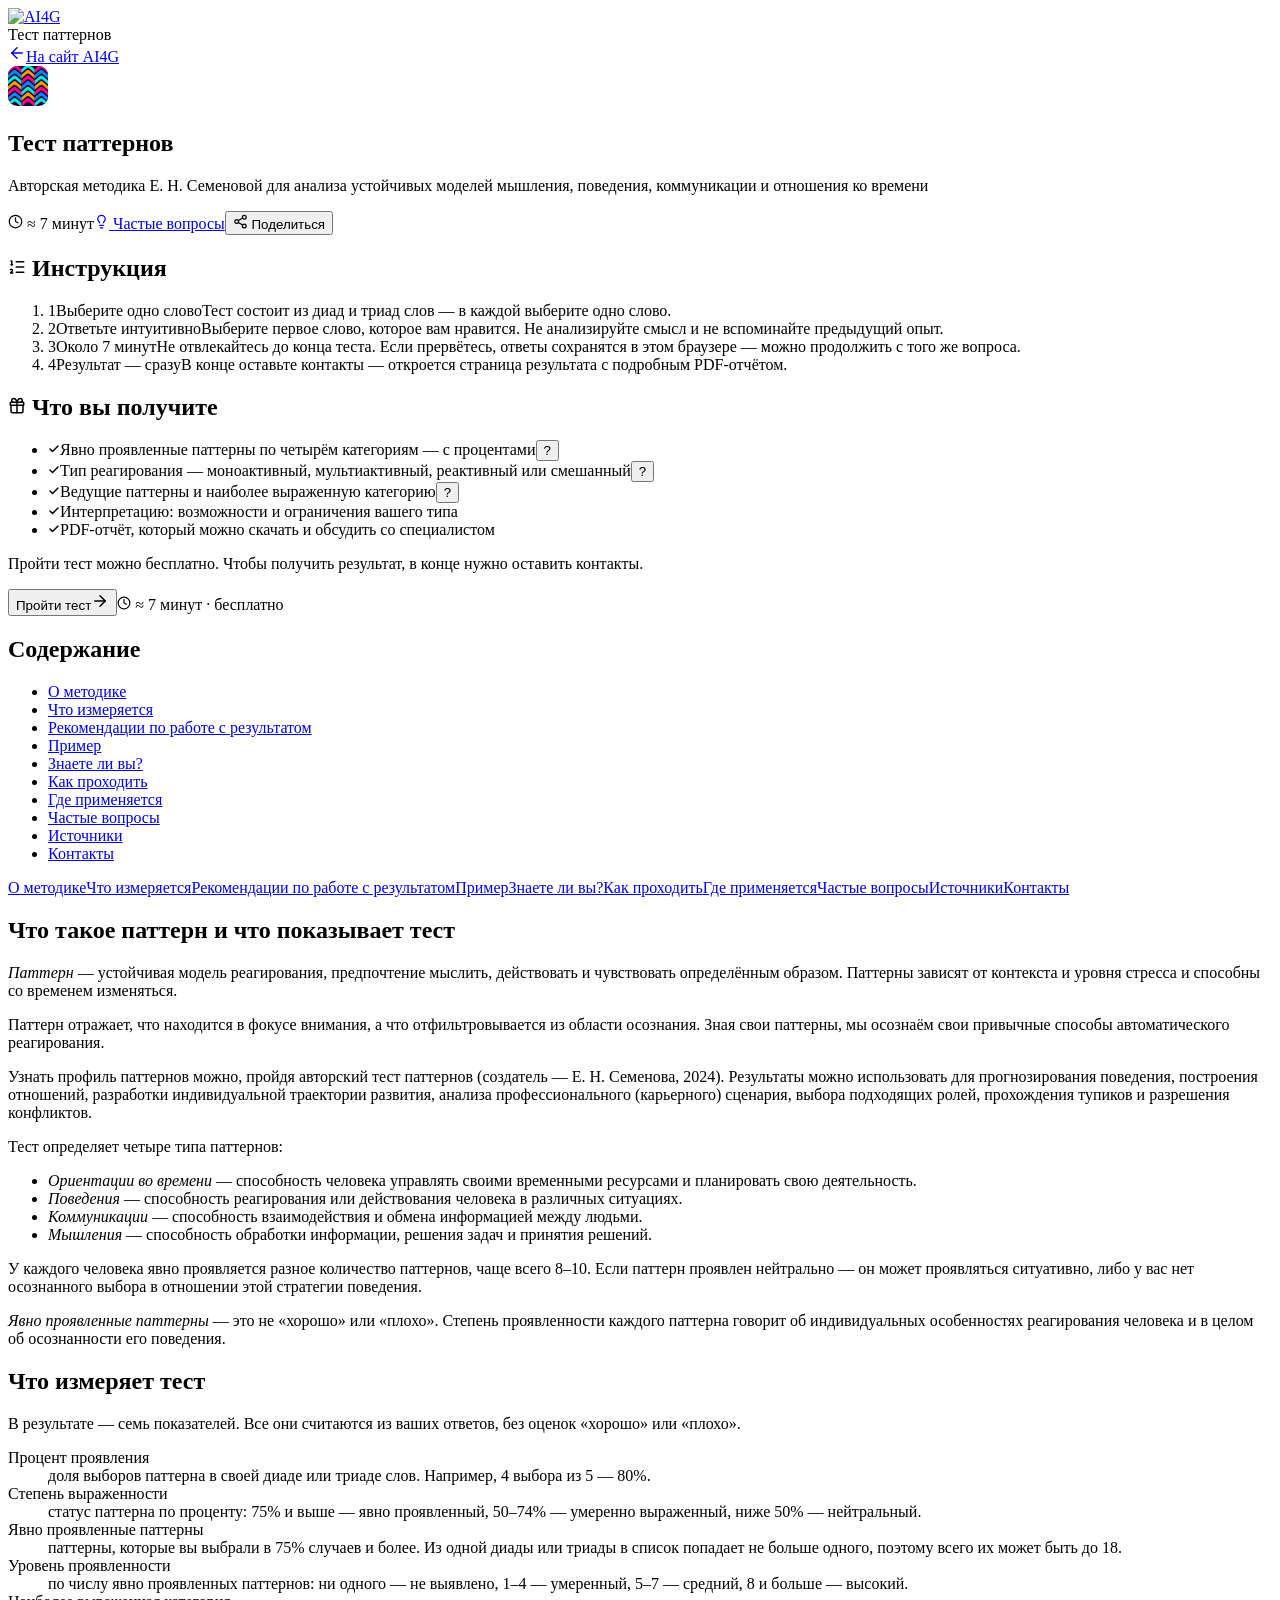
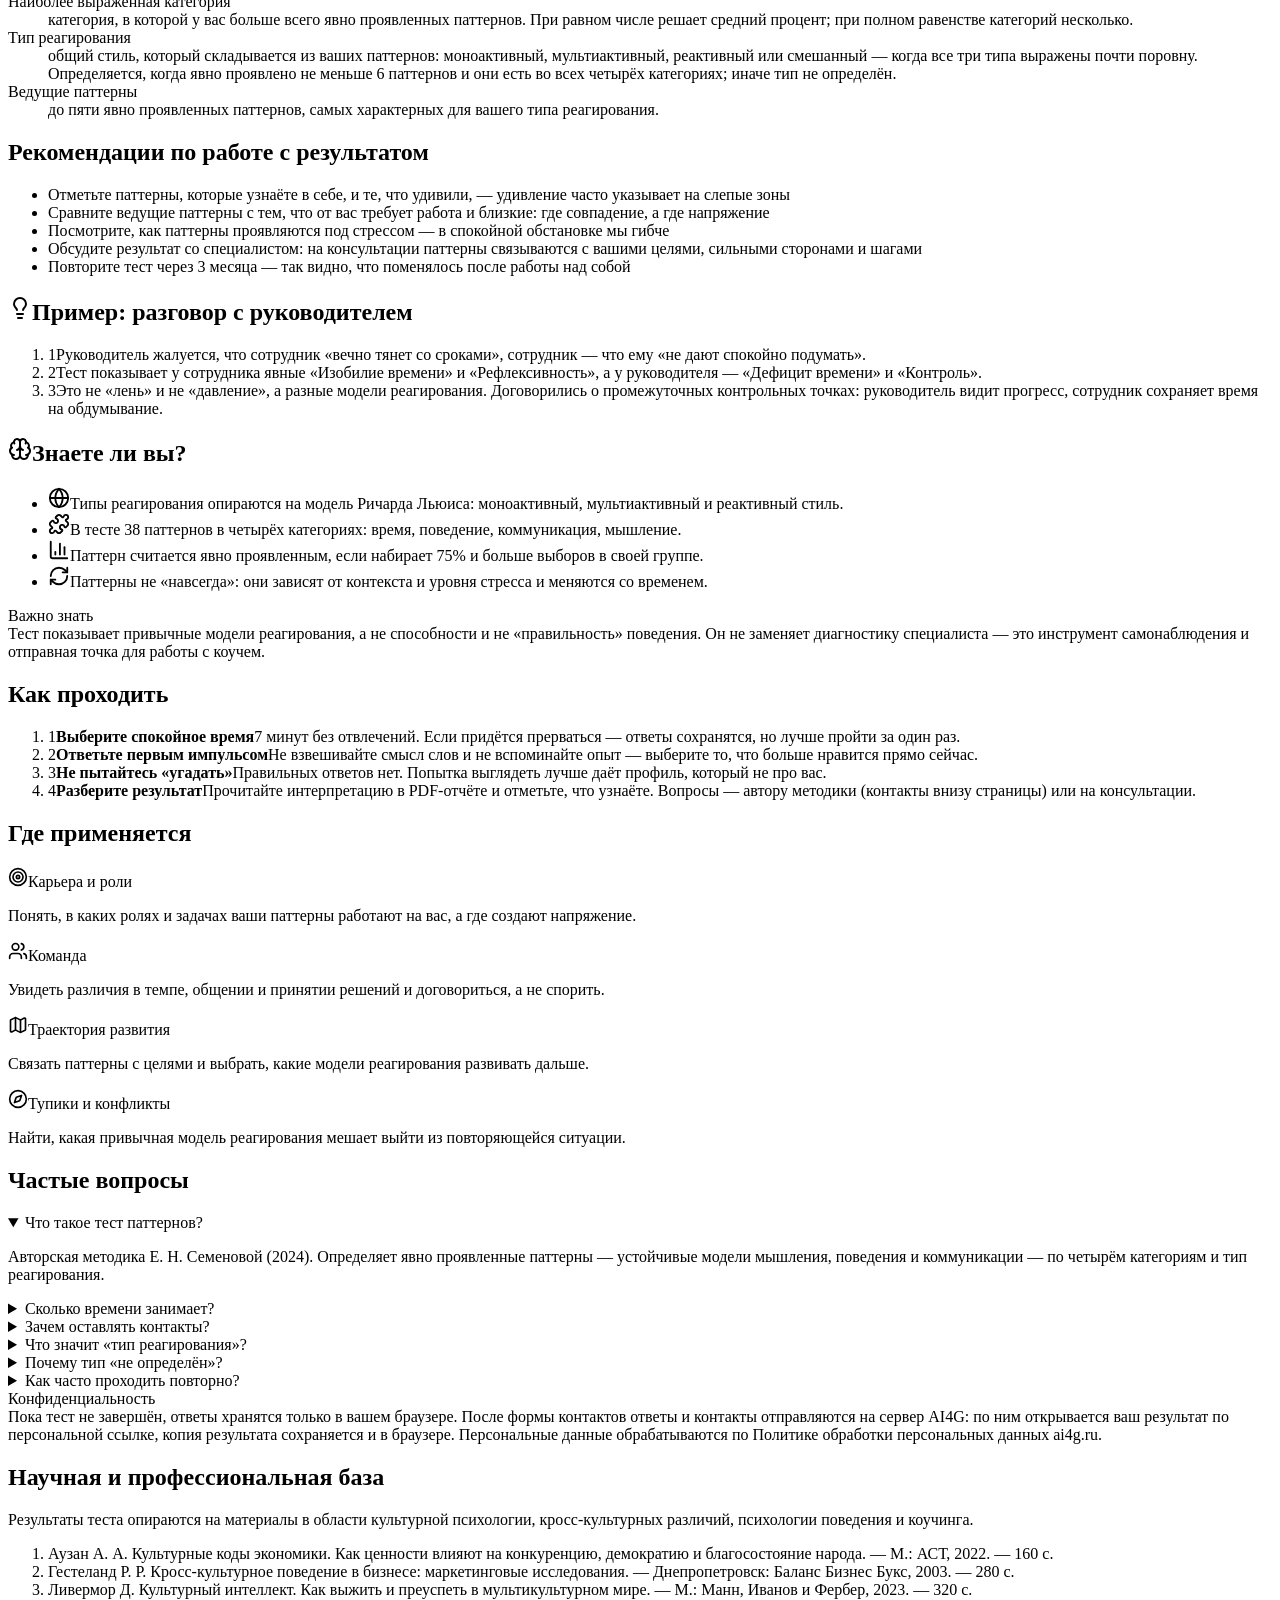
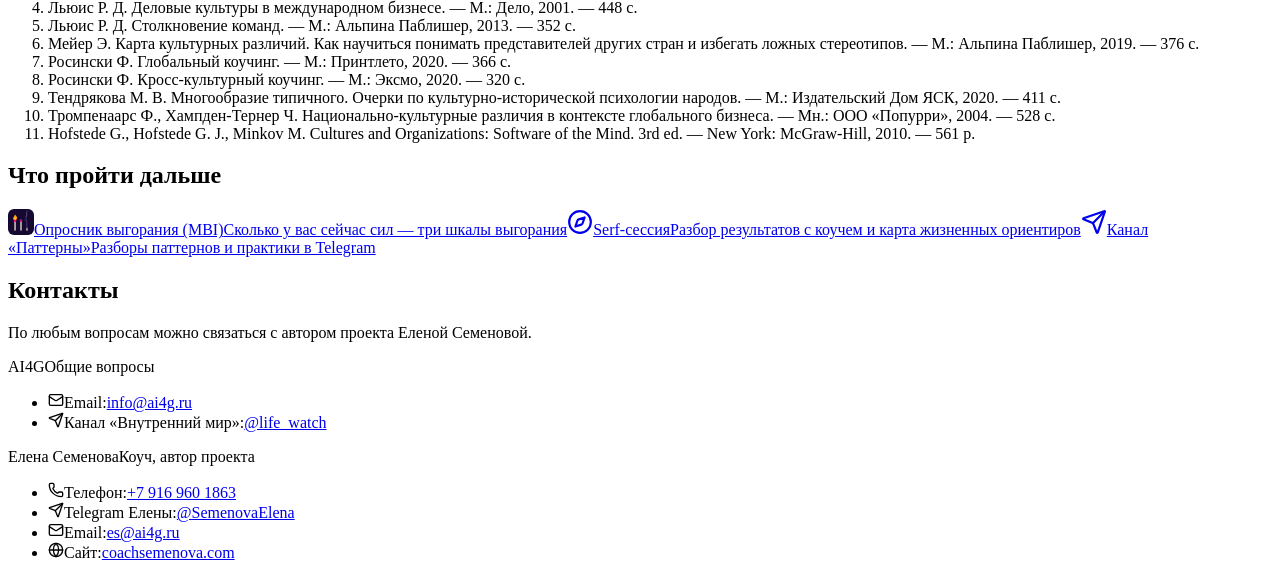
==== commit bc0f2b37: "Тестовая сборка из pattern-test d3da83e (+ незакоммиченные изменения), 06.11.2026, 12:26:41" ====
--- a/index.html
+++ b/index.html
@@ -60,8 +60,8 @@
     }
   </script>
   <!-- /Yandex.Metrika counter -->
-  <script type="module" crossorigin src="/pattern-test-demo/assets/index-p2o3UlmS.js"></script>
-  <link rel="stylesheet" crossorigin href="/pattern-test-demo/assets/index-8ooLpVWN.css">
+  <script type="module" crossorigin src="/pattern-test-demo/assets/index-DWJ5clM7.js"></script>
+  <link rel="stylesheet" crossorigin href="/pattern-test-demo/assets/index-BYM-flMS.css">
 </head>
 
 <body>
@@ -74,7 +74,7 @@
        При сборке (scripts/prerender.mjs) всё между prerender-start и prerender-end заменяется готовой страницей теста; текст здесь — запасной, для npm run dev. Заголовок и подзаголовок повторяют стартовую страницу (тексты — src/data/introPage.js). -->
   <div id="root">
     <!--prerender-start-->
-<link rel="preload" as="image" href="/pattern-test-demo/img/test-patterns/ai4g-logo.svg"/><div class="test-page"><header class="test-page__bar"><span class="brand-line" aria-hidden="true"></span><a href="https://ai4g.ru/" title="Сайт AI4G"><img class="test-page__logo" src="/pattern-test-demo/img/test-patterns/ai4g-logo.svg" alt="AI4G"/></a><div class="test-page__name">Тест паттернов</div><a class="test-page__all" href="https://ai4g.ru/"><svg xmlns="http://www.w3.org/2000/svg" width="18" height="18" viewBox="0 0 24 24" fill="none" stroke="currentColor" stroke-width="2" stroke-linecap="round" stroke-linejoin="round" class="lucide lucide-arrow-left" aria-hidden="true"><path d="m12 19-7-7 7-7"></path><path d="M19 12H5"></path></svg><span class="test-page__label">На сайт AI4G</span></a></header><main class="test-page__body"><div class="test-landing"><section class="card test-landing__hero"><div class="test-landing__head"><span class="test-landing__icon"><img class="test-icon test-icon--art test-icon--patterns" src="data:image/svg+xml,%3csvg%20xmlns=&#x27;http://www.w3.org/2000/svg&#x27;%20viewBox=&#x27;0%200%2096%2096&#x27;%20width=&#x27;96&#x27;%20height=&#x27;96&#x27;%3e%3cdefs%3e%3cclipPath%20id=&#x27;tile&#x27;%3e%3crect%20width=&#x27;96&#x27;%20height=&#x27;96&#x27;%20rx=&#x27;22&#x27;/%3e%3c/clipPath%3e%3c/defs%3e%3crect%20width=&#x27;96&#x27;%20height=&#x27;96&#x27;%20rx=&#x27;22&#x27;%20fill=&#x27;%23150931&#x27;/%3e%3cg%20clip-path=&#x27;url(%23tile)&#x27;%3e%3cpath%20d=&#x27;M0%208.0%20L12.5%20-2.8%20Q16.0%20-6.0%2019.5%20-2.8%20L32.0%208.0%20L32.0%2016.64%20L19.5%205.840000000000001%20Q16.0%202.6400000000000006%2012.5%205.840000000000001%20L0%2016.64%20Z&#x27;%20fill=&#x27;%23ff018a&#x27;/%3e%3cpath%20d=&#x27;M32%208.0%20L44.5%20-2.8%20Q48.0%20-6.0%2051.5%20-2.8%20L64.0%208.0%20L64.0%2016.64%20L51.5%205.840000000000001%20Q48.0%202.6400000000000006%2044.5%205.840000000000001%20L32%2016.64%20Z&#x27;%20fill=&#x27;%2306eadc&#x27;/%3e%3cpath%20d=&#x27;M64%208.0%20L76.5%20-2.8%20Q80.0%20-6.0%2083.5%20-2.8%20L96.0%208.0%20L96.0%2016.64%20L83.5%205.840000000000001%20Q80.0%202.6400000000000006%2076.5%205.840000000000001%20L64%2016.64%20Z&#x27;%20fill=&#x27;%23ff018a&#x27;/%3e%3cpath%20d=&#x27;M0%2021.5%20L12.5%2010.7%20Q16.0%207.5%2019.5%2010.7%20L32.0%2021.5%20L32.0%2030.14%20L19.5%2019.34%20Q16.0%2016.14%2012.5%2019.34%20L0%2030.14%20Z&#x27;%20fill=&#x27;%230386ff&#x27;/%3e%3cpath%20d=&#x27;M32%2021.5%20L44.5%2010.7%20Q48.0%207.5%2051.5%2010.7%20L64.0%2021.5%20L64.0%2030.14%20L51.5%2019.34%20Q48.0%2016.14%2044.5%2019.34%20L32%2030.14%20Z&#x27;%20fill=&#x27;%23ff9900&#x27;/%3e%3cpath%20d=&#x27;M64%2021.5%20L76.5%2010.7%20Q80.0%207.5%2083.5%2010.7%20L96.0%2021.5%20L96.0%2030.14%20L83.5%2019.34%20Q80.0%2016.14%2076.5%2019.34%20L64%2030.14%20Z&#x27;%20fill=&#x27;%230386ff&#x27;/%3e%3cpath%20d=&#x27;M0%2035.0%20L12.5%2024.2%20Q16.0%2021.0%2019.5%2024.2%20L32.0%2035.0%20L32.0%2043.64%20L19.5%2032.84%20Q16.0%2029.64%2012.5%2032.84%20L0%2043.64%20Z&#x27;%20fill=&#x27;%2306eadc&#x27;/%3e%3cpath%20d=&#x27;M32%2035.0%20L44.5%2024.2%20Q48.0%2021.0%2051.5%2024.2%20L64.0%2035.0%20L64.0%2043.64%20L51.5%2032.84%20Q48.0%2029.64%2044.5%2032.84%20L32%2043.64%20Z&#x27;%20fill=&#x27;%23ff018a&#x27;/%3e%3cpath%20d=&#x27;M64%2035.0%20L76.5%2024.2%20Q80.0%2021.0%2083.5%2024.2%20L96.0%2035.0%20L96.0%2043.64%20L83.5%2032.84%20Q80.0%2029.64%2076.5%2032.84%20L64%2043.64%20Z&#x27;%20fill=&#x27;%2306eadc&#x27;/%3e%3cpath%20d=&#x27;M0%2048.5%20L12.5%2037.7%20Q16.0%2034.5%2019.5%2037.7%20L32.0%2048.5%20L32.0%2057.14%20L19.5%2046.34%20Q16.0%2043.14%2012.5%2046.34%20L0%2057.14%20Z&#x27;%20fill=&#x27;%23ff9900&#x27;/%3e%3cpath%20d=&#x27;M32%2048.5%20L44.5%2037.7%20Q48.0%2034.5%2051.5%2037.7%20L64.0%2048.5%20L64.0%2057.14%20L51.5%2046.34%20Q48.0%2043.14%2044.5%2046.34%20L32%2057.14%20Z&#x27;%20fill=&#x27;%230386ff&#x27;/%3e%3cpath%20d=&#x27;M64%2048.5%20L76.5%2037.7%20Q80.0%2034.5%2083.5%2037.7%20L96.0%2048.5%20L96.0%2057.14%20L83.5%2046.34%20Q80.0%2043.14%2076.5%2046.34%20L64%2057.14%20Z&#x27;%20fill=&#x27;%23ff9900&#x27;/%3e%3cpath%20d=&#x27;M0%2062.0%20L12.5%2051.2%20Q16.0%2048.0%2019.5%2051.2%20L32.0%2062.0%20L32.0%2070.64%20L19.5%2059.84%20Q16.0%2056.64%2012.5%2059.84%20L0%2070.64%20Z&#x27;%20fill=&#x27;%23ff018a&#x27;/%3e%3cpath%20d=&#x27;M32%2062.0%20L44.5%2051.2%20Q48.0%2048.0%2051.5%2051.2%20L64.0%2062.0%20L64.0%2070.64%20L51.5%2059.84%20Q48.0%2056.64%2044.5%2059.84%20L32%2070.64%20Z&#x27;%20fill=&#x27;%2306eadc&#x27;/%3e%3cpath%20d=&#x27;M64%2062.0%20L76.5%2051.2%20Q80.0%2048.0%2083.5%2051.2%20L96.0%2062.0%20L96.0%2070.64%20L83.5%2059.84%20Q80.0%2056.64%2076.5%2059.84%20L64%2070.64%20Z&#x27;%20fill=&#x27;%23ff018a&#x27;/%3e%3cpath%20d=&#x27;M0%2075.5%20L12.5%2064.7%20Q16.0%2061.5%2019.5%2064.7%20L32.0%2075.5%20L32.0%2084.14%20L19.5%2073.34%20Q16.0%2070.14%2012.5%2073.34%20L0%2084.14%20Z&#x27;%20fill=&#x27;%230386ff&#x27;/%3e%3cpath%20d=&#x27;M32%2075.5%20L44.5%2064.7%20Q48.0%2061.5%2051.5%2064.7%20L64.0%2075.5%20L64.0%2084.14%20L51.5%2073.34%20Q48.0%2070.14%2044.5%2073.34%20L32%2084.14%20Z&#x27;%20fill=&#x27;%23ff9900&#x27;/%3e%3cpath%20d=&#x27;M64%2075.5%20L76.5%2064.7%20Q80.0%2061.5%2083.5%2064.7%20L96.0%2075.5%20L96.0%2084.14%20L83.5%2073.34%20Q80.0%2070.14%2076.5%2073.34%20L64%2084.14%20Z&#x27;%20fill=&#x27;%230386ff&#x27;/%3e%3cpath%20d=&#x27;M0%2089.0%20L12.5%2078.2%20Q16.0%2075.0%2019.5%2078.2%20L32.0%2089.0%20L32.0%2097.64%20L19.5%2086.84%20Q16.0%2083.64%2012.5%2086.84%20L0%2097.64%20Z&#x27;%20fill=&#x27;%2306eadc&#x27;/%3e%3cpath%20d=&#x27;M32%2089.0%20L44.5%2078.2%20Q48.0%2075.0%2051.5%2078.2%20L64.0%2089.0%20L64.0%2097.64%20L51.5%2086.84%20Q48.0%2083.64%2044.5%2086.84%20L32%2097.64%20Z&#x27;%20fill=&#x27;%23ff018a&#x27;/%3e%3cpath%20d=&#x27;M64%2089.0%20L76.5%2078.2%20Q80.0%2075.0%2083.5%2078.2%20L96.0%2089.0%20L96.0%2097.64%20L83.5%2086.84%20Q80.0%2083.64%2076.5%2086.84%20L64%2097.64%20Z&#x27;%20fill=&#x27;%2306eadc&#x27;/%3e%3c/g%3e%3c/svg%3e" width="40" height="40" alt="" aria-hidden="true"/></span><div class="test-landing__head-text"><h1 class="test-landing__title">Тест паттернов</h1><p class="test-landing__subtitle">Авторская методика Е. Н. Семеновой для анализа устойчивых моделей мышления, поведения, коммуникации и отношения ко времени</p></div></div><div class="test-landing__stats"><span class="test-landing__stat"><svg xmlns="http://www.w3.org/2000/svg" width="15" height="15" viewBox="0 0 24 24" fill="none" stroke="currentColor" stroke-width="2" stroke-linecap="round" stroke-linejoin="round" class="lucide lucide-clock" aria-hidden="true"><circle cx="12" cy="12" r="10"></circle><path d="M12 6v6l4 2"></path></svg> <!-- -->≈ 7 минут</span><a class="test-landing__stat test-landing__stat--link" href="#faq"><svg xmlns="http://www.w3.org/2000/svg" width="15" height="15" viewBox="0 0 24 24" fill="none" stroke="currentColor" stroke-width="2" stroke-linecap="round" stroke-linejoin="round" class="lucide lucide-lightbulb" aria-hidden="true"><path d="M15 14c.2-1 .7-1.7 1.5-2.5 1-.9 1.5-2.2 1.5-3.5A6 6 0 0 0 6 8c0 1 .2 2.2 1.5 3.5.7.7 1.3 1.5 1.5 2.5"></path><path d="M9 18h6"></path><path d="M10 22h4"></path></svg> Частые вопросы</a><button type="button" class="test-landing__stat test-landing__stat--link"><svg xmlns="http://www.w3.org/2000/svg" width="15" height="15" viewBox="0 0 24 24" fill="none" stroke="currentColor" stroke-width="2" stroke-linecap="round" stroke-linejoin="round" class="lucide lucide-share-2" aria-hidden="true"><circle cx="18" cy="5" r="3"></circle><circle cx="6" cy="12" r="3"></circle><circle cx="18" cy="19" r="3"></circle><line x1="8.59" x2="15.42" y1="13.51" y2="17.49"></line><line x1="15.41" x2="8.59" y1="6.51" y2="10.49"></line></svg> <!-- -->Поделиться</button></div><div class="test-landing__cols"><div class="test-landing__box"><h2 class="test-landing__box-title"><svg xmlns="http://www.w3.org/2000/svg" width="18" height="18" viewBox="0 0 24 24" fill="none" stroke="currentColor" stroke-width="2" stroke-linecap="round" stroke-linejoin="round" class="lucide lucide-list-ordered" aria-hidden="true"><path d="M11 5h10"></path><path d="M11 12h10"></path><path d="M11 19h10"></path><path d="M4 4h1v5"></path><path d="M4 9h2"></path><path d="M6.5 20H3.4c0-1 2.6-1.925 2.6-3.5a1.5 1.5 0 0 0-2.6-1.02"></path></svg> Инструкция</h2><ol class="test-landing__steps"><li class="test-landing__step"><span class="test-landing__step-num">1</span><span class="test-landing__step-text"><span class="test-landing__step-title">Выберите одно слово</span>Тест состоит из диад и триад слов — в каждой выберите одно слово.</span></li><li class="test-landing__step"><span class="test-landing__step-num">2</span><span class="test-landing__step-text"><span class="test-landing__step-title">Ответьте интуитивно</span>Выберите первое слово, которое вам нравится. Не анализируйте смысл и не вспоминайте предыдущий опыт.</span></li><li class="test-landing__step"><span class="test-landing__step-num">3</span><span class="test-landing__step-text"><span class="test-landing__step-title">Около 7 минут</span>Не отвлекайтесь до конца теста. Если прервётесь, ответы сохранятся в этом браузере — можно продолжить с того же вопроса.</span></li><li class="test-landing__step"><span class="test-landing__step-num">4</span><span class="test-landing__step-text"><span class="test-landing__step-title">Результат — сразу</span>В конце оставьте контакты — откроется страница результата с подробным PDF-отчётом.</span></li></ol></div><div class="test-landing__box test-landing__box--benefits"><h2 class="test-landing__box-title"><svg xmlns="http://www.w3.org/2000/svg" width="18" height="18" viewBox="0 0 24 24" fill="none" stroke="currentColor" stroke-width="2" stroke-linecap="round" stroke-linejoin="round" class="lucide lucide-gift" aria-hidden="true"><path d="M12 7v14"></path><path d="M20 11v8a2 2 0 0 1-2 2H6a2 2 0 0 1-2-2v-8"></path><path d="M7.5 7a1 1 0 0 1 0-5A4.8 8 0 0 1 12 7a4.8 8 0 0 1 4.5-5 1 1 0 0 1 0 5"></path><rect x="3" y="7" width="18" height="4" rx="1"></rect></svg> Что вы получите</h2><ul class="test-landing__benefits"><li class="test-landing__benefit"><span class="test-landing__benefit-check" aria-hidden="true"><svg xmlns="http://www.w3.org/2000/svg" width="12" height="12" viewBox="0 0 24 24" fill="none" stroke="currentColor" stroke-width="3" stroke-linecap="round" stroke-linejoin="round" class="lucide lucide-check" aria-hidden="true"><path d="M20 6 9 17l-5-5"></path></svg></span><span class="test-landing__benefit-text">Явно проявленные паттерны по четырём категориям — с <span class="term-hint term-hint--with-text">процентами<button type="button" class="term-hint__button" aria-expanded="false" aria-controls="_R_26j6_" aria-label="Что такое «Явно проявленные паттерны»" title="Что такое «Явно проявленные паттерны»">?</button></span></span></li><li class="test-landing__benefit"><span class="test-landing__benefit-check" aria-hidden="true"><svg xmlns="http://www.w3.org/2000/svg" width="12" height="12" viewBox="0 0 24 24" fill="none" stroke="currentColor" stroke-width="3" stroke-linecap="round" stroke-linejoin="round" class="lucide lucide-check" aria-hidden="true"><path d="M20 6 9 17l-5-5"></path></svg></span><span class="test-landing__benefit-text">Тип реагирования — моноактивный, мультиактивный, реактивный или <span class="term-hint term-hint--with-text">смешанный<button type="button" class="term-hint__button" aria-expanded="false" aria-controls="_R_2aj6_" aria-label="Что такое «Тип реагирования»" title="Что такое «Тип реагирования»">?</button></span></span></li><li class="test-landing__benefit"><span class="test-landing__benefit-check" aria-hidden="true"><svg xmlns="http://www.w3.org/2000/svg" width="12" height="12" viewBox="0 0 24 24" fill="none" stroke="currentColor" stroke-width="3" stroke-linecap="round" stroke-linejoin="round" class="lucide lucide-check" aria-hidden="true"><path d="M20 6 9 17l-5-5"></path></svg></span><span class="test-landing__benefit-text">Ведущие паттерны и наиболее выраженную <span class="term-hint term-hint--with-text">категорию<button type="button" class="term-hint__button" aria-expanded="false" aria-controls="_R_2ej6_" aria-label="Что такое «Ведущие паттерны»" title="Что такое «Ведущие паттерны»">?</button></span></span></li><li class="test-landing__benefit"><span class="test-landing__benefit-check" aria-hidden="true"><svg xmlns="http://www.w3.org/2000/svg" width="12" height="12" viewBox="0 0 24 24" fill="none" stroke="currentColor" stroke-width="3" stroke-linecap="round" stroke-linejoin="round" class="lucide lucide-check" aria-hidden="true"><path d="M20 6 9 17l-5-5"></path></svg></span><span class="test-landing__benefit-text">Интерпретацию: возможности и ограничения вашего типа</span></li><li class="test-landing__benefit"><span class="test-landing__benefit-check" aria-hidden="true"><svg xmlns="http://www.w3.org/2000/svg" width="12" height="12" viewBox="0 0 24 24" fill="none" stroke="currentColor" stroke-width="3" stroke-linecap="round" stroke-linejoin="round" class="lucide lucide-check" aria-hidden="true"><path d="M20 6 9 17l-5-5"></path></svg></span><span class="test-landing__benefit-text">PDF-отчёт, который можно скачать и обсудить со специалистом</span></li></ul></div></div><p class="test-landing__note">Пройти тест можно бесплатно. Чтобы получить результат, в конце нужно оставить контакты.</p><div class="test-landing__start-row"><button type="button" class="test-landing__start">Пройти тест<svg xmlns="http://www.w3.org/2000/svg" width="18" height="18" viewBox="0 0 24 24" fill="none" stroke="currentColor" stroke-width="2" stroke-linecap="round" stroke-linejoin="round" class="lucide lucide-arrow-right test-landing__start-icon" aria-hidden="true"><path d="M5 12h14"></path><path d="m12 5 7 7-7 7"></path></svg></button><span class="test-landing__start-hint"><svg xmlns="http://www.w3.org/2000/svg" width="14" height="14" viewBox="0 0 24 24" fill="none" stroke="currentColor" stroke-width="2" stroke-linecap="round" stroke-linejoin="round" class="lucide lucide-clock" aria-hidden="true"><circle cx="12" cy="12" r="10"></circle><path d="M12 6v6l4 2"></path></svg> <!-- -->≈ 7 минут<!-- --> · бесплатно</span></div></section><nav class="card test-landing__toc" aria-label="Содержание"><h2 class="test-landing__toc-title">Содержание</h2><ul class="test-landing__toc-list"><li class="test-landing__toc-item"><a class="test-landing__toc-link" href="#about">О методике</a></li><li class="test-landing__toc-item"><a class="test-landing__toc-link" href="#metrics">Что измеряется</a></li><li class="test-landing__toc-item"><a class="test-landing__toc-link" href="#recommendations">Рекомендации по работе с результатом</a></li><li class="test-landing__toc-item"><a class="test-landing__toc-link" href="#example">Пример</a></li><li class="test-landing__toc-item"><a class="test-landing__toc-link" href="#facts">Знаете ли вы?</a></li><li class="test-landing__toc-item"><a class="test-landing__toc-link" href="#how-to">Как проходить</a></li><li class="test-landing__toc-item"><a class="test-landing__toc-link" href="#uses">Где применяется</a></li><li class="test-landing__toc-item"><a class="test-landing__toc-link" href="#faq">Частые вопросы</a></li><li class="test-landing__toc-item"><a class="test-landing__toc-link" href="#sources">Источники</a></li><li class="test-landing__toc-item"><a class="test-landing__toc-link" href="#contacts">Контакты</a></li></ul></nav><div class="test-landing__strip" aria-hidden="true"><nav class="test-landing__strip-bar" aria-label="Разделы страницы"><a class="test-landing__strip-link" href="#about" data-id="about" tabindex="-1">О методике</a><a class="test-landing__strip-link" href="#metrics" data-id="metrics" tabindex="-1">Что измеряется</a><a class="test-landing__strip-link" href="#recommendations" data-id="recommendations" tabindex="-1">Рекомендации по работе с результатом</a><a class="test-landing__strip-link" href="#example" data-id="example" tabindex="-1">Пример</a><a class="test-landing__strip-link" href="#facts" data-id="facts" tabindex="-1">Знаете ли вы?</a><a class="test-landing__strip-link" href="#how-to" data-id="how-to" tabindex="-1">Как проходить</a><a class="test-landing__strip-link" href="#uses" data-id="uses" tabindex="-1">Где применяется</a><a class="test-landing__strip-link" href="#faq" data-id="faq" tabindex="-1">Частые вопросы</a><a class="test-landing__strip-link" href="#sources" data-id="sources" tabindex="-1">Источники</a><a class="test-landing__strip-link" href="#contacts" data-id="contacts" tabindex="-1">Контакты</a></nav></div><div class="test-landing__article"><section class="card test-landing__section" id="about"><h2 class="test-landing__heading">Что такое паттерн и что показывает тест</h2><p class="test-landing__text test-landing__text--definition"><dfn class="test-landing__term">Паттерн</dfn> — устойчивая модель реагирования, предпочтение мыслить, действовать и чувствовать определённым образом. Паттерны зависят от контекста и уровня стресса и способны со временем изменяться.</p><p class="test-landing__text">Паттерн отражает, что находится в фокусе внимания, а что отфильтровывается из области осознания. Зная свои паттерны, мы осознаём свои привычные способы автоматического реагирования.</p><p class="test-landing__text">Узнать профиль паттернов можно, пройдя авторский тест паттернов (создатель — Е. Н. Семенова, 2024). Результаты можно использовать для прогнозирования поведения, построения отношений, разработки индивидуальной траектории развития, анализа профессионального (карьерного) сценария, выбора подходящих ролей, прохождения тупиков и разрешения конфликтов.</p><p class="test-landing__text test-landing__text--strong">Тест определяет четыре типа паттернов:</p><ul class="test-landing__defs"><li class="test-landing__def"><dfn class="test-landing__term">Ориентации во времени</dfn> — <!-- -->способность человека управлять своими временными ресурсами и планировать свою деятельность.</li><li class="test-landing__def"><dfn class="test-landing__term">Поведения</dfn> — <!-- -->способность реагирования или действования человека в различных ситуациях.</li><li class="test-landing__def"><dfn class="test-landing__term">Коммуникации</dfn> — <!-- -->способность взаимодействия и обмена информацией между людьми.</li><li class="test-landing__def"><dfn class="test-landing__term">Мышления</dfn> — <!-- -->способность обработки информации, решения задач и принятия решений.</li></ul><p class="test-landing__text">У каждого человека явно проявляется разное количество паттернов, чаще всего 8–10. Если паттерн проявлен нейтрально — он может проявляться ситуативно, либо у вас нет осознанного выбора в отношении этой стратегии поведения.</p><p class="test-landing__text test-landing__text--definition"><dfn class="test-landing__term">Явно проявленные паттерны</dfn> — это не «хорошо» или «плохо». Степень проявленности каждого паттерна говорит об индивидуальных особенностях реагирования человека и в целом об осознанности его поведения.</p></section><section class="card test-landing__section" id="metrics"><h2 class="test-landing__heading">Что измеряет тест</h2><p class="test-landing__text">В результате — семь показателей. Все они считаются из ваших ответов, без оценок «хорошо» или «плохо».</p><dl class="test-landing__glossary"><div class="test-landing__glossary-item"><dt class="test-landing__glossary-term">Процент проявления</dt><dd class="test-landing__glossary-def">доля выборов паттерна в своей диаде или триаде слов. Например, 4 выбора из 5 — 80%.</dd></div><div class="test-landing__glossary-item"><dt class="test-landing__glossary-term">Степень выраженности</dt><dd class="test-landing__glossary-def">статус паттерна по проценту: 75% и выше — явно проявленный, 50–74% — умеренно выраженный, ниже 50% — нейтральный.</dd></div><div class="test-landing__glossary-item"><dt class="test-landing__glossary-term">Явно проявленные паттерны</dt><dd class="test-landing__glossary-def">паттерны, которые вы выбрали в 75% случаев и более. Из одной диады или триады в список попадает не больше одного, поэтому всего их может быть до 18.</dd></div><div class="test-landing__glossary-item"><dt class="test-landing__glossary-term">Уровень проявленности</dt><dd class="test-landing__glossary-def">по числу явно проявленных паттернов: ни одного — не выявлено, 1–4 — умеренный, 5–7 — средний, 8 и больше — высокий.</dd></div><div class="test-landing__glossary-item"><dt class="test-landing__glossary-term">Наиболее выраженная категория</dt><dd class="test-landing__glossary-def">категория, в которой у вас больше всего явно проявленных паттернов. При равном числе решает средний процент; при полном равенстве категорий несколько.</dd></div><div class="test-landing__glossary-item"><dt class="test-landing__glossary-term">Тип реагирования</dt><dd class="test-landing__glossary-def">общий стиль, который складывается из ваших паттернов: моноактивный, мультиактивный, реактивный или смешанный — когда все три типа выражены почти поровну. Определяется, когда явно проявлено не меньше 6 паттернов и они есть во всех четырёх категориях; иначе тип не определён.</dd></div><div class="test-landing__glossary-item"><dt class="test-landing__glossary-term">Ведущие паттерны</dt><dd class="test-landing__glossary-def">до пяти явно проявленных паттернов, самых характерных для вашего типа реагирования.</dd></div></dl></section><section class="card test-landing__section" id="recommendations"><h2 class="test-landing__heading">Рекомендации по работе с результатом</h2><ul class="test-landing__list"><li class="test-landing__list-item">Отметьте паттерны, которые узнаёте в себе, и те, что удивили, — удивление часто указывает на слепые зоны</li><li class="test-landing__list-item">Сравните ведущие паттерны с тем, что от вас требует работа и близкие: где совпадение, а где напряжение</li><li class="test-landing__list-item">Посмотрите, как паттерны проявляются под стрессом — в спокойной обстановке мы гибче</li><li class="test-landing__list-item">Обсудите результат со специалистом: на консультации паттерны связываются с вашими целями, сильными сторонами и шагами</li><li class="test-landing__list-item">Повторите тест через 3 месяца — так видно, что поменялось после работы над собой</li></ul></section><section class="card test-landing__section" id="example"><h2 class="test-landing__heading test-landing__heading--icon"><svg xmlns="http://www.w3.org/2000/svg" width="24" height="24" viewBox="0 0 24 24" fill="none" stroke="currentColor" stroke-width="2" stroke-linecap="round" stroke-linejoin="round" class="lucide lucide-lightbulb test-landing__heading-icon" aria-hidden="true"><path d="M15 14c.2-1 .7-1.7 1.5-2.5 1-.9 1.5-2.2 1.5-3.5A6 6 0 0 0 6 8c0 1 .2 2.2 1.5 3.5.7.7 1.3 1.5 1.5 2.5"></path><path d="M9 18h6"></path><path d="M10 22h4"></path></svg>Пример: разговор с руководителем</h2><ol class="test-landing__case"><li class="test-landing__case-step"><span class="test-landing__case-num">1</span><span class="test-landing__case-text">Руководитель жалуется, что сотрудник «вечно тянет со сроками», сотрудник — что ему «не дают спокойно подумать».</span></li><li class="test-landing__case-step"><span class="test-landing__case-num">2</span><span class="test-landing__case-text">Тест показывает у сотрудника явные «Изобилие времени» и «Рефлексивность», а у руководителя — «Дефицит времени» и «Контроль».</span></li><li class="test-landing__case-step"><span class="test-landing__case-num">3</span><span class="test-landing__case-text">Это не «лень» и не «давление», а разные модели реагирования. Договорились о промежуточных контрольных точках: руководитель видит прогресс, сотрудник сохраняет время на обдумывание.</span></li></ol></section><section class="card test-landing__section" id="facts"><h2 class="test-landing__heading test-landing__heading--icon"><svg xmlns="http://www.w3.org/2000/svg" width="24" height="24" viewBox="0 0 24 24" fill="none" stroke="currentColor" stroke-width="2" stroke-linecap="round" stroke-linejoin="round" class="lucide lucide-brain test-landing__heading-icon" aria-hidden="true"><path d="M12 18V5"></path><path d="M15 13a4.17 4.17 0 0 1-3-4 4.17 4.17 0 0 1-3 4"></path><path d="M17.598 6.5A3 3 0 1 0 12 5a3 3 0 1 0-5.598 1.5"></path><path d="M17.997 5.125a4 4 0 0 1 2.526 5.77"></path><path d="M18 18a4 4 0 0 0 2-7.464"></path><path d="M19.967 17.483A4 4 0 1 1 12 18a4 4 0 1 1-7.967-.517"></path><path d="M6 18a4 4 0 0 1-2-7.464"></path><path d="M6.003 5.125a4 4 0 0 0-2.526 5.77"></path></svg>Знаете ли вы?</h2><ul class="test-landing__facts"><li class="test-landing__fact"><svg xmlns="http://www.w3.org/2000/svg" width="22" height="22" viewBox="0 0 24 24" fill="none" stroke="currentColor" stroke-width="2" stroke-linecap="round" stroke-linejoin="round" class="lucide lucide-globe test-landing__fact-icon" aria-hidden="true"><circle cx="12" cy="12" r="10"></circle><path d="M12 2a14.5 14.5 0 0 0 0 20 14.5 14.5 0 0 0 0-20"></path><path d="M2 12h20"></path></svg>Типы реагирования опираются на модель Ричарда Льюиса: моноактивный, мультиактивный и реактивный стиль.</li><li class="test-landing__fact"><svg xmlns="http://www.w3.org/2000/svg" width="22" height="22" viewBox="0 0 24 24" fill="none" stroke="currentColor" stroke-width="2" stroke-linecap="round" stroke-linejoin="round" class="lucide lucide-puzzle test-landing__fact-icon" aria-hidden="true"><path d="M15.39 4.39a1 1 0 0 0 1.68-.474 2.5 2.5 0 1 1 3.014 3.015 1 1 0 0 0-.474 1.68l1.683 1.682a2.414 2.414 0 0 1 0 3.414L19.61 15.39a1 1 0 0 1-1.68-.474 2.5 2.5 0 1 0-3.014 3.015 1 1 0 0 1 .474 1.68l-1.683 1.682a2.414 2.414 0 0 1-3.414 0L8.61 19.61a1 1 0 0 0-1.68.474 2.5 2.5 0 1 1-3.014-3.015 1 1 0 0 0 .474-1.68l-1.683-1.682a2.414 2.414 0 0 1 0-3.414L4.39 8.61a1 1 0 0 1 1.68.474 2.5 2.5 0 1 0 3.014-3.015 1 1 0 0 1-.474-1.68l1.683-1.682a2.414 2.414 0 0 1 3.414 0z"></path></svg>В тесте 38 паттернов в четырёх категориях: время, поведение, коммуникация, мышление.</li><li class="test-landing__fact"><svg xmlns="http://www.w3.org/2000/svg" width="22" height="22" viewBox="0 0 24 24" fill="none" stroke="currentColor" stroke-width="2" stroke-linecap="round" stroke-linejoin="round" class="lucide lucide-chart-column lucide-bar-chart-3 test-landing__fact-icon" aria-hidden="true"><path d="M3 3v16a2 2 0 0 0 2 2h16"></path><path d="M18 17V9"></path><path d="M13 17V5"></path><path d="M8 17v-3"></path></svg>Паттерн считается явно проявленным, если набирает 75% и больше выборов в своей группе.</li><li class="test-landing__fact"><svg xmlns="http://www.w3.org/2000/svg" width="22" height="22" viewBox="0 0 24 24" fill="none" stroke="currentColor" stroke-width="2" stroke-linecap="round" stroke-linejoin="round" class="lucide lucide-refresh-cw test-landing__fact-icon" aria-hidden="true"><path d="M3 12a9 9 0 0 1 9-9 9.75 9.75 0 0 1 6.74 2.74L21 8"></path><path d="M21 3v5h-5"></path><path d="M21 12a9 9 0 0 1-9 9 9.75 9.75 0 0 1-6.74-2.74L3 16"></path><path d="M8 16H3v5"></path></svg>Паттерны не «навсегда»: они зависят от контекста и уровня стресса и меняются со временем.</li></ul><div class="test-landing__important"><div class="test-landing__important-title">Важно знать</div>Тест показывает привычные модели реагирования, а не способности и не «правильность» поведения. Он не заменяет диагностику специалиста — это инструмент самонаблюдения и отправная точка для работы с коучем.</div></section><section class="card test-landing__section" id="how-to"><h2 class="test-landing__heading">Как проходить</h2><ol class="test-landing__case"><li class="test-landing__case-step"><span class="test-landing__case-num">1</span><span class="test-landing__case-text"><b class="test-landing__case-title">Выберите спокойное время</b>7 минут без отвлечений. Если придётся прерваться — ответы сохранятся, но лучше пройти за один раз.</span></li><li class="test-landing__case-step"><span class="test-landing__case-num">2</span><span class="test-landing__case-text"><b class="test-landing__case-title">Ответьте первым импульсом</b>Не взвешивайте смысл слов и не вспоминайте опыт — выберите то, что больше нравится прямо сейчас.</span></li><li class="test-landing__case-step"><span class="test-landing__case-num">3</span><span class="test-landing__case-text"><b class="test-landing__case-title">Не пытайтесь «угадать»</b>Правильных ответов нет. Попытка выглядеть лучше даёт профиль, который не про вас.</span></li><li class="test-landing__case-step"><span class="test-landing__case-num">4</span><span class="test-landing__case-text"><b class="test-landing__case-title">Разберите результат</b>Прочитайте интерпретацию в PDF-отчёте и отметьте, что узнаёте. Вопросы — автору методики (контакты внизу страницы) или на консультации.</span></li></ol></section><section class="card test-landing__section" id="uses"><h2 class="test-landing__heading">Где применяется</h2><div class="test-landing__uses"><div class="test-landing__use"><div class="test-landing__use-title"><svg xmlns="http://www.w3.org/2000/svg" width="20" height="20" viewBox="0 0 24 24" fill="none" stroke="currentColor" stroke-width="2" stroke-linecap="round" stroke-linejoin="round" class="lucide lucide-target test-landing__use-icon" aria-hidden="true"><circle cx="12" cy="12" r="10"></circle><circle cx="12" cy="12" r="6"></circle><circle cx="12" cy="12" r="2"></circle></svg>Карьера и роли</div><p class="test-landing__text">Понять, в каких ролях и задачах ваши паттерны работают на вас, а где создают напряжение.</p></div><div class="test-landing__use"><div class="test-landing__use-title"><svg xmlns="http://www.w3.org/2000/svg" width="20" height="20" viewBox="0 0 24 24" fill="none" stroke="currentColor" stroke-width="2" stroke-linecap="round" stroke-linejoin="round" class="lucide lucide-users test-landing__use-icon" aria-hidden="true"><path d="M16 21v-2a4 4 0 0 0-4-4H6a4 4 0 0 0-4 4v2"></path><path d="M16 3.128a4 4 0 0 1 0 7.744"></path><path d="M22 21v-2a4 4 0 0 0-3-3.87"></path><circle cx="9" cy="7" r="4"></circle></svg>Команда</div><p class="test-landing__text">Увидеть различия в темпе, общении и принятии решений и договориться, а не спорить.</p></div><div class="test-landing__use"><div class="test-landing__use-title"><svg xmlns="http://www.w3.org/2000/svg" width="20" height="20" viewBox="0 0 24 24" fill="none" stroke="currentColor" stroke-width="2" stroke-linecap="round" stroke-linejoin="round" class="lucide lucide-map test-landing__use-icon" aria-hidden="true"><path d="M14.106 5.553a2 2 0 0 0 1.788 0l3.659-1.83A1 1 0 0 1 21 4.619v12.764a1 1 0 0 1-.553.894l-4.553 2.277a2 2 0 0 1-1.788 0l-4.212-2.106a2 2 0 0 0-1.788 0l-3.659 1.83A1 1 0 0 1 3 19.381V6.618a1 1 0 0 1 .553-.894l4.553-2.277a2 2 0 0 1 1.788 0z"></path><path d="M15 5.764v15"></path><path d="M9 3.236v15"></path></svg>Траектория развития</div><p class="test-landing__text">Связать паттерны с целями и выбрать, какие модели реагирования развивать дальше.</p></div><div class="test-landing__use"><div class="test-landing__use-title"><svg xmlns="http://www.w3.org/2000/svg" width="20" height="20" viewBox="0 0 24 24" fill="none" stroke="currentColor" stroke-width="2" stroke-linecap="round" stroke-linejoin="round" class="lucide lucide-compass test-landing__use-icon" aria-hidden="true"><circle cx="12" cy="12" r="10"></circle><path d="m16.24 7.76-1.804 5.411a2 2 0 0 1-1.265 1.265L7.76 16.24l1.804-5.411a2 2 0 0 1 1.265-1.265z"></path></svg>Тупики и конфликты</div><p class="test-landing__text">Найти, какая привычная модель реагирования мешает выйти из повторяющейся ситуации.</p></div></div></section><section class="card test-landing__section" id="faq"><h2 class="test-landing__heading">Частые вопросы</h2><details class="test-landing__faq" open=""><summary class="test-landing__faq-q">Что такое тест паттернов?</summary><p class="test-landing__faq-a">Авторская методика Е. Н. Семеновой (2024). Определяет явно проявленные паттерны — устойчивые модели мышления, поведения и коммуникации — по четырём категориям и тип реагирования.</p></details><details class="test-landing__faq"><summary class="test-landing__faq-q">Сколько времени занимает?</summary><p class="test-landing__faq-a">Около 7 минут. Можно прерваться — ответы сохранятся в браузере, продолжите с того же вопроса.</p></details><details class="test-landing__faq"><summary class="test-landing__faq-q">Зачем оставлять контакты?</summary><p class="test-landing__faq-a">Результат открывается по персональной ссылке, а контакты нужны, чтобы при желании обсудить его с автором методики. Форма — в конце, после вопросов: проходить тест повторно не нужно.</p></details><details class="test-landing__faq"><summary class="test-landing__faq-q">Что значит «тип реагирования»?</summary><p class="test-landing__faq-a">Общий стиль, который складывается из ваших паттернов: моноактивный (план, логика, последовательность), мультиактивный (гибкость, общение, многозадачность), реактивный (внимание к контексту, гармония) или смешанный.</p></details><details class="test-landing__faq"><summary class="test-landing__faq-q">Почему тип «не определён»?</summary><p class="test-landing__faq-a">Тип определяется, когда явно проявлено не меньше 6 паттернов и есть хотя бы по одному во всех четырёх категориях. Иначе профиль гибкий — это не ошибка.</p></details><details class="test-landing__faq"><summary class="test-landing__faq-q">Как часто проходить повторно?</summary><p class="test-landing__faq-a">Методика советует раз в 3 месяца: так видна честная динамика «было → стало».</p></details><div class="test-landing__important test-landing__important--info"><div class="test-landing__important-title">Конфиденциальность</div>Пока тест не завершён, ответы хранятся только в вашем браузере. После формы контактов ответы и контакты отправляются на сервер AI4G: по ним открывается ваш результат по персональной ссылке, копия результата сохраняется и в браузере. Персональные данные обрабатываются по Политике обработки персональных данных ai4g.ru.</div></section><section class="card test-landing__section" id="sources"><h2 class="test-landing__heading">Научная и профессиональная база</h2><p class="test-landing__text">Результаты теста опираются на материалы в области культурной психологии, кросс-культурных различий, психологии поведения и коучинга.</p><ol class="test-landing__sources"><li class="test-landing__source">Аузан А. А. Культурные коды экономики.<!-- --> — <!-- -->М.: Альпина Паблишер, 2022. — 284 с.</li><li class="test-landing__source">Аузан А. А. Культурные коды экономики. Как ценности влияют на конкуренцию, демократию и благосостояние народа.<!-- --> — <!-- -->М.: АСТ, 2023. — 147 с.</li><li class="test-landing__source">Гестеланд Р. Р. Кросс-культурное поведение в бизнесе: маркетинговые исследования.<!-- --> — <!-- -->Днепропетровск: Баланс Бизнес Букс, 2003. — 280 с.</li><li class="test-landing__source">Ливермор Д. Культурный интеллект. Как выжить и преуспеть в мультикультурном мире.<!-- --> — <!-- -->М.: Манн, Иванов и Фербер, 2023. — 320 с.</li><li class="test-landing__source">Льюис Р. Д. Деловые культуры в международном бизнесе.<!-- --> — <!-- -->М.: Дело, 2001. — 448 с.</li><li class="test-landing__source">Льюис Р. Д. Столкновение команд.<!-- --> — <!-- -->М.: Альпина Паблишер, 2013. — 352 с.</li><li class="test-landing__source">Мейер Э. Карта культурных различий. Как научиться понимать представителей других стран и избегать ложных стереотипов.<!-- --> — <!-- -->М.: Альпина Паблишер, 2019. — 376 с.</li><li class="test-landing__source">Росински Ф. Глобальный коучинг.<!-- --> — <!-- -->М.: Принтлето, 2020. — 366 с.</li><li class="test-landing__source">Росински Ф. Кросс-культурный коучинг.<!-- --> — <!-- -->М.: Эксмо, 2020. — 320 с.</li><li class="test-landing__source">Тендрякова М. В. Многообразие типичного. Очерки по культурно-исторической психологии народов.<!-- --> — <!-- -->М.: Издательский Дом ЯСК, 2020. — 411 с.</li><li class="test-landing__source">Тромпенаарс Ф., Хампден-Тернер Ч. Национально-культурные различия в контексте глобального бизнеса.<!-- --> — <!-- -->Мн.: ООО «Попурри», 2004. — 528 с.</li><li class="test-landing__source">Hofstede G., Hofstede G. J., Minkov M. Cultures and Organizations: Software of the Mind. 3rd ed.<!-- --> — <!-- -->New York: McGraw-Hill, 2010. — 561 p.</li></ol></section><section class="card test-landing__section"><h2 class="test-landing__heading">Что пройти дальше</h2><div class="test-landing__next"><a class="test-landing__next-card" href="https://ai4g.ru/mbi-test/" target="_blank" rel="noopener"><span class="test-landing__next-icon"><img class="test-icon test-icon--art test-icon--mbi" src="data:image/svg+xml,%3csvg%20xmlns=&#x27;http://www.w3.org/2000/svg&#x27;%20viewBox=&#x27;0%200%2096%2096&#x27;%20width=&#x27;96&#x27;%20height=&#x27;96&#x27;%3e%3cdefs%3e%3cclipPath%20id=&#x27;tile&#x27;%3e%3crect%20width=&#x27;96&#x27;%20height=&#x27;96&#x27;%20rx=&#x27;22&#x27;/%3e%3c/clipPath%3e%3cclipPath%20id=&#x27;hdarks0&#x27;%3e%3cellipse%20cx=&#x27;26&#x27;%20cy=&#x27;42&#x27;%20rx=&#x27;4.6&#x27;%20ry=&#x27;5.8&#x27;/%3e%3c/clipPath%3e%3cclipPath%20id=&#x27;hdarks1&#x27;%3e%3cellipse%20cx=&#x27;48&#x27;%20cy=&#x27;42&#x27;%20rx=&#x27;4.6&#x27;%20ry=&#x27;5.8&#x27;/%3e%3c/clipPath%3e%3c/defs%3e%3crect%20width=&#x27;96&#x27;%20height=&#x27;96&#x27;%20rx=&#x27;22&#x27;%20fill=&#x27;%23150931&#x27;/%3e%3crect%20x=&#x27;23.7&#x27;%20y=&#x27;44&#x27;%20width=&#x27;4.6&#x27;%20height=&#x27;36&#x27;%20rx=&#x27;2.3&#x27;%20fill=&#x27;%23fdf0d5&#x27;/%3e%3cellipse%20cx=&#x27;26&#x27;%20cy=&#x27;42&#x27;%20rx=&#x27;4.6&#x27;%20ry=&#x27;5.8&#x27;%20fill=&#x27;%23ff018a&#x27;/%3e%3cpath%20d=&#x27;M26%2020%20C33.854%2027.35%2034.925%2033.019999999999996%2032.783%2037.64%20C30.284%2041%2021.716%2041%2019.217%2037.64%20C17.075%2033.019999999999996%2022.43%2028.4%2026%2020%20Z&#x27;%20fill=&#x27;%23ff9900&#x27;/%3e%3cpath%20d=&#x27;M27%2027.98%20C30.5045%2033.1775%2029.811500000000002%2037.7975%2026%2039.53%20C21.842%2037.7975%2021.842%2033.755%2027%2027.98%20Z&#x27;%20fill=&#x27;%23ffc35c&#x27;/%3e%3crect%20x=&#x27;45.7&#x27;%20y=&#x27;44&#x27;%20width=&#x27;4.6&#x27;%20height=&#x27;36&#x27;%20rx=&#x27;2.3&#x27;%20fill=&#x27;%23fdf0d5&#x27;/%3e%3cellipse%20cx=&#x27;48&#x27;%20cy=&#x27;42&#x27;%20rx=&#x27;4.6&#x27;%20ry=&#x27;5.8&#x27;%20fill=&#x27;%23ff018a&#x27;/%3e%3cpath%20clip-path=&#x27;url(%23hdarks1)&#x27;%20d=&#x27;M41%2034%20L55%2034%20L55%2041.800000000000004%20C52%2039.6%2050.6%2043.6%2048.4%2042.0%20C46.4%2040.400000000000006%2045%2043.800000000000004%2041%2042.2%20Z&#x27;%20fill=&#x27;%233c2b63&#x27;/%3e%3crect%20x=&#x27;67.7&#x27;%20y=&#x27;68&#x27;%20width=&#x27;4.6&#x27;%20height=&#x27;12&#x27;%20rx=&#x27;2.3&#x27;%20fill=&#x27;%23fdf0d5&#x27;/%3e%3cpath%20d=&#x27;M70%2071%20C70%2062%2067.5%2058%2068.8%2053%20C70%2041%2067%2039%2064.8%2040&#x27;%20fill=&#x27;none&#x27;%20stroke=&#x27;%233c2b63&#x27;%20stroke-width=&#x27;4.6&#x27;%20stroke-linecap=&#x27;round&#x27;/%3e%3ccircle%20cx=&#x27;64.6&#x27;%20cy=&#x27;40&#x27;%20r=&#x27;3.2&#x27;%20fill=&#x27;%233c2b63&#x27;/%3e%3cpath%20d=&#x27;M67%2033%20C63%2028%2072%2024%2069%2018%20C67%2014%2072%2011%2071%208&#x27;%20fill=&#x27;none&#x27;%20stroke=&#x27;%238a7aaa&#x27;%20stroke-width=&#x27;2.2&#x27;%20stroke-linecap=&#x27;round&#x27;/%3e%3c/svg%3e" width="26" height="26" alt="" aria-hidden="true"/></span><span class="test-landing__next-title">Опросник выгорания (MBI)</span><span class="test-landing__next-text">Сколько у вас сейчас сил — три шкалы выгорания</span></a><a class="test-landing__next-card" href="https://ai4g.ru/serf-session.html" target="_blank" rel="noopener"><span class="test-landing__next-icon"><svg xmlns="http://www.w3.org/2000/svg" width="26" height="26" viewBox="0 0 24 24" fill="none" stroke="currentColor" stroke-width="2" stroke-linecap="round" stroke-linejoin="round" class="lucide lucide-compass test-icon test-icon--map" aria-hidden="true"><circle cx="12" cy="12" r="10"></circle><path d="m16.24 7.76-1.804 5.411a2 2 0 0 1-1.265 1.265L7.76 16.24l1.804-5.411a2 2 0 0 1 1.265-1.265z"></path></svg></span><span class="test-landing__next-title">Serf-сессия</span><span class="test-landing__next-text">Разбор результатов с коучем и карта жизненных ориентиров</span></a><a class="test-landing__next-card" href="https://t.me/pattern4g" target="_blank" rel="noopener"><span class="test-landing__next-icon"><svg xmlns="http://www.w3.org/2000/svg" width="26" height="26" viewBox="0 0 24 24" fill="none" stroke="currentColor" stroke-width="2" stroke-linecap="round" stroke-linejoin="round" class="lucide lucide-send test-icon test-icon--channel" aria-hidden="true"><path d="M14.536 21.686a.5.5 0 0 0 .937-.024l6.5-19a.496.496 0 0 0-.635-.635l-19 6.5a.5.5 0 0 0-.024.937l7.93 3.18a2 2 0 0 1 1.112 1.11z"></path><path d="m21.854 2.147-10.94 10.939"></path></svg></span><span class="test-landing__next-title">Канал «Паттерны»</span><span class="test-landing__next-text">Разборы паттернов и практики в Telegram</span></a></div></section><section class="card test-landing__section" id="contacts"><h2 class="test-landing__heading">Контакты</h2><p class="test-landing__text">По любым вопросам можно связаться с автором проекта Еленой Семеновой.</p><div class="test-landing__contacts"><div class="test-landing__contact-group"><div class="test-landing__contact-name">AI4G<span class="test-landing__contact-role">Общие вопросы</span></div><ul class="test-landing__contact-list"><li class="test-landing__contact"><svg xmlns="http://www.w3.org/2000/svg" width="16" height="16" viewBox="0 0 24 24" fill="none" stroke="currentColor" stroke-width="2" stroke-linecap="round" stroke-linejoin="round" class="lucide lucide-mail test-landing__contact-icon" aria-hidden="true"><path d="m22 7-8.991 5.727a2 2 0 0 1-2.009 0L2 7"></path><rect x="2" y="4" width="20" height="16" rx="2"></rect></svg><span class="test-landing__contact-label">Email<!-- -->:</span><a href="mailto:info@ai4g.ru">info@ai4g.ru</a></li><li class="test-landing__contact"><svg xmlns="http://www.w3.org/2000/svg" width="16" height="16" viewBox="0 0 24 24" fill="none" stroke="currentColor" stroke-width="2" stroke-linecap="round" stroke-linejoin="round" class="lucide lucide-send test-landing__contact-icon" aria-hidden="true"><path d="M14.536 21.686a.5.5 0 0 0 .937-.024l6.5-19a.496.496 0 0 0-.635-.635l-19 6.5a.5.5 0 0 0-.024.937l7.93 3.18a2 2 0 0 1 1.112 1.11z"></path><path d="m21.854 2.147-10.94 10.939"></path></svg><span class="test-landing__contact-label">Канал «Внутренний мир»<!-- -->:</span><a href="https://t.me/life_watch" target="_blank" rel="noopener noreferrer">@life_watch</a></li></ul></div><div class="test-landing__contact-group"><div class="test-landing__contact-name">Елена Семенова<span class="test-landing__contact-role">Коуч, автор проекта</span></div><ul class="test-landing__contact-list"><li class="test-landing__contact"><svg xmlns="http://www.w3.org/2000/svg" width="16" height="16" viewBox="0 0 24 24" fill="none" stroke="currentColor" stroke-width="2" stroke-linecap="round" stroke-linejoin="round" class="lucide lucide-phone test-landing__contact-icon" aria-hidden="true"><path d="M13.832 16.568a1 1 0 0 0 1.213-.303l.355-.465A2 2 0 0 1 17 15h3a2 2 0 0 1 2 2v3a2 2 0 0 1-2 2A18 18 0 0 1 2 4a2 2 0 0 1 2-2h3a2 2 0 0 1 2 2v3a2 2 0 0 1-.8 1.6l-.468.351a1 1 0 0 0-.292 1.233 14 14 0 0 0 6.392 6.384"></path></svg><span class="test-landing__contact-label">Телефон<!-- -->:</span><a href="tel:+79169601863">+7 916 960 1863</a></li><li class="test-landing__contact"><svg xmlns="http://www.w3.org/2000/svg" width="16" height="16" viewBox="0 0 24 24" fill="none" stroke="currentColor" stroke-width="2" stroke-linecap="round" stroke-linejoin="round" class="lucide lucide-send test-landing__contact-icon" aria-hidden="true"><path d="M14.536 21.686a.5.5 0 0 0 .937-.024l6.5-19a.496.496 0 0 0-.635-.635l-19 6.5a.5.5 0 0 0-.024.937l7.93 3.18a2 2 0 0 1 1.112 1.11z"></path><path d="m21.854 2.147-10.94 10.939"></path></svg><span class="test-landing__contact-label">Telegram Елены<!-- -->:</span><a href="https://t.me/SemenovaElena" target="_blank" rel="noopener noreferrer">@SemenovaElena</a></li><li class="test-landing__contact"><svg xmlns="http://www.w3.org/2000/svg" width="16" height="16" viewBox="0 0 24 24" fill="none" stroke="currentColor" stroke-width="2" stroke-linecap="round" stroke-linejoin="round" class="lucide lucide-mail test-landing__contact-icon" aria-hidden="true"><path d="m22 7-8.991 5.727a2 2 0 0 1-2.009 0L2 7"></path><rect x="2" y="4" width="20" height="16" rx="2"></rect></svg><span class="test-landing__contact-label">Email<!-- -->:</span><a href="mailto:es@ai4g.ru">es@ai4g.ru</a></li><li class="test-landing__contact"><svg xmlns="http://www.w3.org/2000/svg" width="16" height="16" viewBox="0 0 24 24" fill="none" stroke="currentColor" stroke-width="2" stroke-linecap="round" stroke-linejoin="round" class="lucide lucide-globe test-landing__contact-icon" aria-hidden="true"><circle cx="12" cy="12" r="10"></circle><path d="M12 2a14.5 14.5 0 0 0 0 20 14.5 14.5 0 0 0 0-20"></path><path d="M2 12h20"></path></svg><span class="test-landing__contact-label">Сайт<!-- -->:</span><a href="https://www.coachsemenova.com" target="_blank" rel="noopener noreferrer">coachsemenova.com</a></li></ul></div></div></section></div></div></main></div>
+<link rel="preload" as="image" href="/pattern-test-demo/img/test-patterns/ai4g-logo.svg"/><div class="test-page"><header class="test-page__bar"><span class="brand-line" aria-hidden="true"></span><a href="https://ai4g.ru/" title="Сайт AI4G"><img class="test-page__logo" src="/pattern-test-demo/img/test-patterns/ai4g-logo.svg" alt="AI4G"/></a><div class="test-page__name">Тест паттернов</div><a class="test-page__all" href="https://ai4g.ru/"><svg xmlns="http://www.w3.org/2000/svg" width="18" height="18" viewBox="0 0 24 24" fill="none" stroke="currentColor" stroke-width="2" stroke-linecap="round" stroke-linejoin="round" class="lucide lucide-arrow-left" aria-hidden="true"><path d="m12 19-7-7 7-7"></path><path d="M19 12H5"></path></svg><span class="test-page__label">На сайт AI4G</span></a></header><main class="test-page__body"><div class="test-landing"><section class="card test-landing__hero"><div class="test-landing__head"><span class="test-landing__icon"><img class="test-icon test-icon--art test-icon--patterns" src="data:image/svg+xml,%3csvg%20xmlns=&#x27;http://www.w3.org/2000/svg&#x27;%20viewBox=&#x27;0%200%2096%2096&#x27;%20width=&#x27;96&#x27;%20height=&#x27;96&#x27;%3e%3cdefs%3e%3cclipPath%20id=&#x27;tile&#x27;%3e%3crect%20width=&#x27;96&#x27;%20height=&#x27;96&#x27;%20rx=&#x27;22&#x27;/%3e%3c/clipPath%3e%3c/defs%3e%3crect%20width=&#x27;96&#x27;%20height=&#x27;96&#x27;%20rx=&#x27;22&#x27;%20fill=&#x27;%23150931&#x27;/%3e%3cg%20clip-path=&#x27;url(%23tile)&#x27;%3e%3cpath%20d=&#x27;M0%208.0%20L12.5%20-2.8%20Q16.0%20-6.0%2019.5%20-2.8%20L32.0%208.0%20L32.0%2016.64%20L19.5%205.840000000000001%20Q16.0%202.6400000000000006%2012.5%205.840000000000001%20L0%2016.64%20Z&#x27;%20fill=&#x27;%23ff018a&#x27;/%3e%3cpath%20d=&#x27;M32%208.0%20L44.5%20-2.8%20Q48.0%20-6.0%2051.5%20-2.8%20L64.0%208.0%20L64.0%2016.64%20L51.5%205.840000000000001%20Q48.0%202.6400000000000006%2044.5%205.840000000000001%20L32%2016.64%20Z&#x27;%20fill=&#x27;%2306eadc&#x27;/%3e%3cpath%20d=&#x27;M64%208.0%20L76.5%20-2.8%20Q80.0%20-6.0%2083.5%20-2.8%20L96.0%208.0%20L96.0%2016.64%20L83.5%205.840000000000001%20Q80.0%202.6400000000000006%2076.5%205.840000000000001%20L64%2016.64%20Z&#x27;%20fill=&#x27;%23ff018a&#x27;/%3e%3cpath%20d=&#x27;M0%2021.5%20L12.5%2010.7%20Q16.0%207.5%2019.5%2010.7%20L32.0%2021.5%20L32.0%2030.14%20L19.5%2019.34%20Q16.0%2016.14%2012.5%2019.34%20L0%2030.14%20Z&#x27;%20fill=&#x27;%230386ff&#x27;/%3e%3cpath%20d=&#x27;M32%2021.5%20L44.5%2010.7%20Q48.0%207.5%2051.5%2010.7%20L64.0%2021.5%20L64.0%2030.14%20L51.5%2019.34%20Q48.0%2016.14%2044.5%2019.34%20L32%2030.14%20Z&#x27;%20fill=&#x27;%23ff9900&#x27;/%3e%3cpath%20d=&#x27;M64%2021.5%20L76.5%2010.7%20Q80.0%207.5%2083.5%2010.7%20L96.0%2021.5%20L96.0%2030.14%20L83.5%2019.34%20Q80.0%2016.14%2076.5%2019.34%20L64%2030.14%20Z&#x27;%20fill=&#x27;%230386ff&#x27;/%3e%3cpath%20d=&#x27;M0%2035.0%20L12.5%2024.2%20Q16.0%2021.0%2019.5%2024.2%20L32.0%2035.0%20L32.0%2043.64%20L19.5%2032.84%20Q16.0%2029.64%2012.5%2032.84%20L0%2043.64%20Z&#x27;%20fill=&#x27;%2306eadc&#x27;/%3e%3cpath%20d=&#x27;M32%2035.0%20L44.5%2024.2%20Q48.0%2021.0%2051.5%2024.2%20L64.0%2035.0%20L64.0%2043.64%20L51.5%2032.84%20Q48.0%2029.64%2044.5%2032.84%20L32%2043.64%20Z&#x27;%20fill=&#x27;%23ff018a&#x27;/%3e%3cpath%20d=&#x27;M64%2035.0%20L76.5%2024.2%20Q80.0%2021.0%2083.5%2024.2%20L96.0%2035.0%20L96.0%2043.64%20L83.5%2032.84%20Q80.0%2029.64%2076.5%2032.84%20L64%2043.64%20Z&#x27;%20fill=&#x27;%2306eadc&#x27;/%3e%3cpath%20d=&#x27;M0%2048.5%20L12.5%2037.7%20Q16.0%2034.5%2019.5%2037.7%20L32.0%2048.5%20L32.0%2057.14%20L19.5%2046.34%20Q16.0%2043.14%2012.5%2046.34%20L0%2057.14%20Z&#x27;%20fill=&#x27;%23ff9900&#x27;/%3e%3cpath%20d=&#x27;M32%2048.5%20L44.5%2037.7%20Q48.0%2034.5%2051.5%2037.7%20L64.0%2048.5%20L64.0%2057.14%20L51.5%2046.34%20Q48.0%2043.14%2044.5%2046.34%20L32%2057.14%20Z&#x27;%20fill=&#x27;%230386ff&#x27;/%3e%3cpath%20d=&#x27;M64%2048.5%20L76.5%2037.7%20Q80.0%2034.5%2083.5%2037.7%20L96.0%2048.5%20L96.0%2057.14%20L83.5%2046.34%20Q80.0%2043.14%2076.5%2046.34%20L64%2057.14%20Z&#x27;%20fill=&#x27;%23ff9900&#x27;/%3e%3cpath%20d=&#x27;M0%2062.0%20L12.5%2051.2%20Q16.0%2048.0%2019.5%2051.2%20L32.0%2062.0%20L32.0%2070.64%20L19.5%2059.84%20Q16.0%2056.64%2012.5%2059.84%20L0%2070.64%20Z&#x27;%20fill=&#x27;%23ff018a&#x27;/%3e%3cpath%20d=&#x27;M32%2062.0%20L44.5%2051.2%20Q48.0%2048.0%2051.5%2051.2%20L64.0%2062.0%20L64.0%2070.64%20L51.5%2059.84%20Q48.0%2056.64%2044.5%2059.84%20L32%2070.64%20Z&#x27;%20fill=&#x27;%2306eadc&#x27;/%3e%3cpath%20d=&#x27;M64%2062.0%20L76.5%2051.2%20Q80.0%2048.0%2083.5%2051.2%20L96.0%2062.0%20L96.0%2070.64%20L83.5%2059.84%20Q80.0%2056.64%2076.5%2059.84%20L64%2070.64%20Z&#x27;%20fill=&#x27;%23ff018a&#x27;/%3e%3cpath%20d=&#x27;M0%2075.5%20L12.5%2064.7%20Q16.0%2061.5%2019.5%2064.7%20L32.0%2075.5%20L32.0%2084.14%20L19.5%2073.34%20Q16.0%2070.14%2012.5%2073.34%20L0%2084.14%20Z&#x27;%20fill=&#x27;%230386ff&#x27;/%3e%3cpath%20d=&#x27;M32%2075.5%20L44.5%2064.7%20Q48.0%2061.5%2051.5%2064.7%20L64.0%2075.5%20L64.0%2084.14%20L51.5%2073.34%20Q48.0%2070.14%2044.5%2073.34%20L32%2084.14%20Z&#x27;%20fill=&#x27;%23ff9900&#x27;/%3e%3cpath%20d=&#x27;M64%2075.5%20L76.5%2064.7%20Q80.0%2061.5%2083.5%2064.7%20L96.0%2075.5%20L96.0%2084.14%20L83.5%2073.34%20Q80.0%2070.14%2076.5%2073.34%20L64%2084.14%20Z&#x27;%20fill=&#x27;%230386ff&#x27;/%3e%3cpath%20d=&#x27;M0%2089.0%20L12.5%2078.2%20Q16.0%2075.0%2019.5%2078.2%20L32.0%2089.0%20L32.0%2097.64%20L19.5%2086.84%20Q16.0%2083.64%2012.5%2086.84%20L0%2097.64%20Z&#x27;%20fill=&#x27;%2306eadc&#x27;/%3e%3cpath%20d=&#x27;M32%2089.0%20L44.5%2078.2%20Q48.0%2075.0%2051.5%2078.2%20L64.0%2089.0%20L64.0%2097.64%20L51.5%2086.84%20Q48.0%2083.64%2044.5%2086.84%20L32%2097.64%20Z&#x27;%20fill=&#x27;%23ff018a&#x27;/%3e%3cpath%20d=&#x27;M64%2089.0%20L76.5%2078.2%20Q80.0%2075.0%2083.5%2078.2%20L96.0%2089.0%20L96.0%2097.64%20L83.5%2086.84%20Q80.0%2083.64%2076.5%2086.84%20L64%2097.64%20Z&#x27;%20fill=&#x27;%2306eadc&#x27;/%3e%3c/g%3e%3c/svg%3e" width="40" height="40" alt="" aria-hidden="true"/></span><div class="test-landing__head-text"><h1 class="test-landing__title">Тест паттернов</h1><p class="test-landing__subtitle">Авторская методика Е. Н. Семеновой для анализа устойчивых моделей мышления, поведения, коммуникации и отношения ко времени</p></div></div><div class="test-landing__stats"><span class="test-landing__stat"><svg xmlns="http://www.w3.org/2000/svg" width="15" height="15" viewBox="0 0 24 24" fill="none" stroke="currentColor" stroke-width="2" stroke-linecap="round" stroke-linejoin="round" class="lucide lucide-clock" aria-hidden="true"><circle cx="12" cy="12" r="10"></circle><path d="M12 6v6l4 2"></path></svg> <!-- -->≈ 7 минут</span><a class="test-landing__stat test-landing__stat--link" href="#faq"><svg xmlns="http://www.w3.org/2000/svg" width="15" height="15" viewBox="0 0 24 24" fill="none" stroke="currentColor" stroke-width="2" stroke-linecap="round" stroke-linejoin="round" class="lucide lucide-lightbulb" aria-hidden="true"><path d="M15 14c.2-1 .7-1.7 1.5-2.5 1-.9 1.5-2.2 1.5-3.5A6 6 0 0 0 6 8c0 1 .2 2.2 1.5 3.5.7.7 1.3 1.5 1.5 2.5"></path><path d="M9 18h6"></path><path d="M10 22h4"></path></svg> Частые вопросы</a><button type="button" class="test-landing__stat test-landing__stat--link"><svg xmlns="http://www.w3.org/2000/svg" width="15" height="15" viewBox="0 0 24 24" fill="none" stroke="currentColor" stroke-width="2" stroke-linecap="round" stroke-linejoin="round" class="lucide lucide-share-2" aria-hidden="true"><circle cx="18" cy="5" r="3"></circle><circle cx="6" cy="12" r="3"></circle><circle cx="18" cy="19" r="3"></circle><line x1="8.59" x2="15.42" y1="13.51" y2="17.49"></line><line x1="15.41" x2="8.59" y1="6.51" y2="10.49"></line></svg> <!-- -->Поделиться</button></div><div class="test-landing__cols"><div class="test-landing__box"><h2 class="test-landing__box-title"><svg xmlns="http://www.w3.org/2000/svg" width="18" height="18" viewBox="0 0 24 24" fill="none" stroke="currentColor" stroke-width="2" stroke-linecap="round" stroke-linejoin="round" class="lucide lucide-list-ordered" aria-hidden="true"><path d="M11 5h10"></path><path d="M11 12h10"></path><path d="M11 19h10"></path><path d="M4 4h1v5"></path><path d="M4 9h2"></path><path d="M6.5 20H3.4c0-1 2.6-1.925 2.6-3.5a1.5 1.5 0 0 0-2.6-1.02"></path></svg> Инструкция</h2><ol class="test-landing__steps"><li class="test-landing__step"><span class="test-landing__step-num">1</span><span class="test-landing__step-text"><span class="test-landing__step-title">Выберите одно слово</span>Тест состоит из диад и триад слов — в каждой выберите одно слово.</span></li><li class="test-landing__step"><span class="test-landing__step-num">2</span><span class="test-landing__step-text"><span class="test-landing__step-title">Ответьте интуитивно</span>Выберите первое слово, которое вам нравится. Не анализируйте смысл и не вспоминайте предыдущий опыт.</span></li><li class="test-landing__step"><span class="test-landing__step-num">3</span><span class="test-landing__step-text"><span class="test-landing__step-title">Около 7 минут</span>Не отвлекайтесь до конца теста. Если прервётесь, ответы сохранятся в этом браузере — можно продолжить с того же вопроса.</span></li><li class="test-landing__step"><span class="test-landing__step-num">4</span><span class="test-landing__step-text"><span class="test-landing__step-title">Результат — сразу</span>В конце оставьте контакты — откроется страница результата с подробным PDF-отчётом.</span></li></ol></div><div class="test-landing__box test-landing__box--benefits"><h2 class="test-landing__box-title"><svg xmlns="http://www.w3.org/2000/svg" width="18" height="18" viewBox="0 0 24 24" fill="none" stroke="currentColor" stroke-width="2" stroke-linecap="round" stroke-linejoin="round" class="lucide lucide-gift" aria-hidden="true"><path d="M12 7v14"></path><path d="M20 11v8a2 2 0 0 1-2 2H6a2 2 0 0 1-2-2v-8"></path><path d="M7.5 7a1 1 0 0 1 0-5A4.8 8 0 0 1 12 7a4.8 8 0 0 1 4.5-5 1 1 0 0 1 0 5"></path><rect x="3" y="7" width="18" height="4" rx="1"></rect></svg> Что вы получите</h2><ul class="test-landing__benefits"><li class="test-landing__benefit"><span class="test-landing__benefit-check" aria-hidden="true"><svg xmlns="http://www.w3.org/2000/svg" width="12" height="12" viewBox="0 0 24 24" fill="none" stroke="currentColor" stroke-width="3" stroke-linecap="round" stroke-linejoin="round" class="lucide lucide-check" aria-hidden="true"><path d="M20 6 9 17l-5-5"></path></svg></span><span class="test-landing__benefit-text">Явно проявленные паттерны по четырём категориям — с <span class="term-hint term-hint--with-text">процентами<button type="button" class="term-hint__button" aria-expanded="false" aria-controls="_R_26j6_" aria-label="Что такое «Явно проявленные паттерны»" title="Что такое «Явно проявленные паттерны»">?</button></span></span></li><li class="test-landing__benefit"><span class="test-landing__benefit-check" aria-hidden="true"><svg xmlns="http://www.w3.org/2000/svg" width="12" height="12" viewBox="0 0 24 24" fill="none" stroke="currentColor" stroke-width="3" stroke-linecap="round" stroke-linejoin="round" class="lucide lucide-check" aria-hidden="true"><path d="M20 6 9 17l-5-5"></path></svg></span><span class="test-landing__benefit-text">Тип реагирования — моноактивный, мультиактивный, реактивный или <span class="term-hint term-hint--with-text">смешанный<button type="button" class="term-hint__button" aria-expanded="false" aria-controls="_R_2aj6_" aria-label="Что такое «Тип реагирования»" title="Что такое «Тип реагирования»">?</button></span></span></li><li class="test-landing__benefit"><span class="test-landing__benefit-check" aria-hidden="true"><svg xmlns="http://www.w3.org/2000/svg" width="12" height="12" viewBox="0 0 24 24" fill="none" stroke="currentColor" stroke-width="3" stroke-linecap="round" stroke-linejoin="round" class="lucide lucide-check" aria-hidden="true"><path d="M20 6 9 17l-5-5"></path></svg></span><span class="test-landing__benefit-text">Ведущие паттерны и наиболее выраженную <span class="term-hint term-hint--with-text">категорию<button type="button" class="term-hint__button" aria-expanded="false" aria-controls="_R_2ej6_" aria-label="Что такое «Ведущие паттерны»" title="Что такое «Ведущие паттерны»">?</button></span></span></li><li class="test-landing__benefit"><span class="test-landing__benefit-check" aria-hidden="true"><svg xmlns="http://www.w3.org/2000/svg" width="12" height="12" viewBox="0 0 24 24" fill="none" stroke="currentColor" stroke-width="3" stroke-linecap="round" stroke-linejoin="round" class="lucide lucide-check" aria-hidden="true"><path d="M20 6 9 17l-5-5"></path></svg></span><span class="test-landing__benefit-text">Интерпретацию: возможности и ограничения вашего типа</span></li><li class="test-landing__benefit"><span class="test-landing__benefit-check" aria-hidden="true"><svg xmlns="http://www.w3.org/2000/svg" width="12" height="12" viewBox="0 0 24 24" fill="none" stroke="currentColor" stroke-width="3" stroke-linecap="round" stroke-linejoin="round" class="lucide lucide-check" aria-hidden="true"><path d="M20 6 9 17l-5-5"></path></svg></span><span class="test-landing__benefit-text">PDF-отчёт, который можно скачать и обсудить со специалистом</span></li></ul></div></div><p class="test-landing__note">Пройти тест можно бесплатно. Чтобы получить результат, в конце нужно оставить контакты.</p><div class="test-landing__start-row"><button type="button" class="test-landing__start">Пройти тест<svg xmlns="http://www.w3.org/2000/svg" width="18" height="18" viewBox="0 0 24 24" fill="none" stroke="currentColor" stroke-width="2" stroke-linecap="round" stroke-linejoin="round" class="lucide lucide-arrow-right test-landing__start-icon" aria-hidden="true"><path d="M5 12h14"></path><path d="m12 5 7 7-7 7"></path></svg></button><span class="test-landing__start-hint"><svg xmlns="http://www.w3.org/2000/svg" width="14" height="14" viewBox="0 0 24 24" fill="none" stroke="currentColor" stroke-width="2" stroke-linecap="round" stroke-linejoin="round" class="lucide lucide-clock" aria-hidden="true"><circle cx="12" cy="12" r="10"></circle><path d="M12 6v6l4 2"></path></svg> <!-- -->≈ 7 минут<!-- --> · бесплатно</span></div></section><nav class="card test-landing__toc" aria-label="Содержание"><h2 class="test-landing__toc-title">Содержание</h2><ul class="test-landing__toc-list"><li class="test-landing__toc-item"><a class="test-landing__toc-link" href="#about">О методике</a></li><li class="test-landing__toc-item"><a class="test-landing__toc-link" href="#metrics">Что измеряется</a></li><li class="test-landing__toc-item"><a class="test-landing__toc-link" href="#recommendations">Рекомендации по работе с результатом</a></li><li class="test-landing__toc-item"><a class="test-landing__toc-link" href="#example">Пример</a></li><li class="test-landing__toc-item"><a class="test-landing__toc-link" href="#facts">Знаете ли вы?</a></li><li class="test-landing__toc-item"><a class="test-landing__toc-link" href="#how-to">Как проходить</a></li><li class="test-landing__toc-item"><a class="test-landing__toc-link" href="#uses">Где применяется</a></li><li class="test-landing__toc-item"><a class="test-landing__toc-link" href="#faq">Частые вопросы</a></li><li class="test-landing__toc-item"><a class="test-landing__toc-link" href="#sources">Источники</a></li><li class="test-landing__toc-item"><a class="test-landing__toc-link" href="#contacts">Контакты</a></li></ul></nav><div class="test-landing__strip" aria-hidden="true"><nav class="test-landing__strip-bar" aria-label="Разделы страницы"><a class="test-landing__strip-link" href="#about" data-id="about" tabindex="-1">О методике</a><a class="test-landing__strip-link" href="#metrics" data-id="metrics" tabindex="-1">Что измеряется</a><a class="test-landing__strip-link" href="#recommendations" data-id="recommendations" tabindex="-1">Рекомендации по работе с результатом</a><a class="test-landing__strip-link" href="#example" data-id="example" tabindex="-1">Пример</a><a class="test-landing__strip-link" href="#facts" data-id="facts" tabindex="-1">Знаете ли вы?</a><a class="test-landing__strip-link" href="#how-to" data-id="how-to" tabindex="-1">Как проходить</a><a class="test-landing__strip-link" href="#uses" data-id="uses" tabindex="-1">Где применяется</a><a class="test-landing__strip-link" href="#faq" data-id="faq" tabindex="-1">Частые вопросы</a><a class="test-landing__strip-link" href="#sources" data-id="sources" tabindex="-1">Источники</a><a class="test-landing__strip-link" href="#contacts" data-id="contacts" tabindex="-1">Контакты</a></nav></div><div class="test-landing__article"><section class="card test-landing__section" id="about"><h2 class="test-landing__heading">Что такое паттерн и что показывает тест</h2><p class="test-landing__text test-landing__text--definition"><dfn class="test-landing__term">Паттерн</dfn> — устойчивая модель реагирования, предпочтение мыслить, действовать и чувствовать определённым образом. Паттерны зависят от контекста и уровня стресса и способны со временем изменяться.</p><p class="test-landing__text">Паттерн отражает, что находится в фокусе внимания, а что отфильтровывается из области осознания. Зная свои паттерны, мы осознаём свои привычные способы автоматического реагирования.</p><p class="test-landing__text">Узнать профиль паттернов можно, пройдя авторский тест паттернов (создатель — Е. Н. Семенова, 2024). Результаты можно использовать для прогнозирования поведения, построения отношений, разработки индивидуальной траектории развития, анализа профессионального (карьерного) сценария, выбора подходящих ролей, прохождения тупиков и разрешения конфликтов.</p><p class="test-landing__text test-landing__text--strong">Тест определяет четыре типа паттернов:</p><ul class="test-landing__defs"><li class="test-landing__def"><dfn class="test-landing__term">Ориентации во времени</dfn> — <!-- -->способность человека управлять своими временными ресурсами и планировать свою деятельность.</li><li class="test-landing__def"><dfn class="test-landing__term">Поведения</dfn> — <!-- -->способность реагирования или действования человека в различных ситуациях.</li><li class="test-landing__def"><dfn class="test-landing__term">Коммуникации</dfn> — <!-- -->способность взаимодействия и обмена информацией между людьми.</li><li class="test-landing__def"><dfn class="test-landing__term">Мышления</dfn> — <!-- -->способность обработки информации, решения задач и принятия решений.</li></ul><p class="test-landing__text">У каждого человека явно проявляется разное количество паттернов, чаще всего 8–10. Если паттерн проявлен нейтрально — он может проявляться ситуативно, либо у вас нет осознанного выбора в отношении этой стратегии поведения.</p><p class="test-landing__text test-landing__text--definition"><dfn class="test-landing__term">Явно проявленные паттерны</dfn> — это не «хорошо» или «плохо». Степень проявленности каждого паттерна говорит об индивидуальных особенностях реагирования человека и в целом об осознанности его поведения.</p></section><section class="card test-landing__section" id="metrics"><h2 class="test-landing__heading">Что измеряет тест</h2><p class="test-landing__text">В результате — семь показателей. Все они считаются из ваших ответов, без оценок «хорошо» или «плохо».</p><dl class="test-landing__glossary"><div class="test-landing__glossary-item"><dt class="test-landing__glossary-term">Процент проявления</dt><dd class="test-landing__glossary-def">доля выборов паттерна в своей диаде или триаде слов. Например, 4 выбора из 5 — 80%.</dd></div><div class="test-landing__glossary-item"><dt class="test-landing__glossary-term">Степень выраженности</dt><dd class="test-landing__glossary-def">статус паттерна по проценту: 75% и выше — явно проявленный, 50–74% — умеренно выраженный, ниже 50% — нейтральный.</dd></div><div class="test-landing__glossary-item"><dt class="test-landing__glossary-term">Явно проявленные паттерны</dt><dd class="test-landing__glossary-def">паттерны, которые вы выбрали в 75% случаев и более. Из одной диады или триады в список попадает не больше одного, поэтому всего их может быть до 18.</dd></div><div class="test-landing__glossary-item"><dt class="test-landing__glossary-term">Уровень проявленности</dt><dd class="test-landing__glossary-def">по числу явно проявленных паттернов: ни одного — не выявлено, 1–4 — умеренный, 5–7 — средний, 8 и больше — высокий.</dd></div><div class="test-landing__glossary-item"><dt class="test-landing__glossary-term">Наиболее выраженная категория</dt><dd class="test-landing__glossary-def">категория, в которой у вас больше всего явно проявленных паттернов. При равном числе решает средний процент; при полном равенстве категорий несколько.</dd></div><div class="test-landing__glossary-item"><dt class="test-landing__glossary-term">Тип реагирования</dt><dd class="test-landing__glossary-def">общий стиль, который складывается из ваших паттернов: моноактивный, мультиактивный, реактивный или смешанный — когда все три типа выражены почти поровну. Определяется, когда явно проявлено не меньше 6 паттернов и они есть во всех четырёх категориях; иначе тип не определён.</dd></div><div class="test-landing__glossary-item"><dt class="test-landing__glossary-term">Ведущие паттерны</dt><dd class="test-landing__glossary-def">до пяти явно проявленных паттернов, самых характерных для вашего типа реагирования.</dd></div></dl></section><section class="card test-landing__section" id="recommendations"><h2 class="test-landing__heading">Рекомендации по работе с результатом</h2><ul class="test-landing__list"><li class="test-landing__list-item">Отметьте паттерны, которые узнаёте в себе, и те, что удивили, — удивление часто указывает на слепые зоны</li><li class="test-landing__list-item">Сравните ведущие паттерны с тем, что от вас требует работа и близкие: где совпадение, а где напряжение</li><li class="test-landing__list-item">Посмотрите, как паттерны проявляются под стрессом — в спокойной обстановке мы гибче</li><li class="test-landing__list-item">Обсудите результат со специалистом: на консультации паттерны связываются с вашими целями, сильными сторонами и шагами</li><li class="test-landing__list-item">Повторите тест через 3 месяца — так видно, что поменялось после работы над собой</li></ul></section><section class="card test-landing__section" id="example"><h2 class="test-landing__heading test-landing__heading--icon"><svg xmlns="http://www.w3.org/2000/svg" width="24" height="24" viewBox="0 0 24 24" fill="none" stroke="currentColor" stroke-width="2" stroke-linecap="round" stroke-linejoin="round" class="lucide lucide-lightbulb test-landing__heading-icon" aria-hidden="true"><path d="M15 14c.2-1 .7-1.7 1.5-2.5 1-.9 1.5-2.2 1.5-3.5A6 6 0 0 0 6 8c0 1 .2 2.2 1.5 3.5.7.7 1.3 1.5 1.5 2.5"></path><path d="M9 18h6"></path><path d="M10 22h4"></path></svg>Пример: разговор с руководителем</h2><ol class="test-landing__case"><li class="test-landing__case-step"><span class="test-landing__case-num">1</span><span class="test-landing__case-text">Руководитель жалуется, что сотрудник «вечно тянет со сроками», сотрудник — что ему «не дают спокойно подумать».</span></li><li class="test-landing__case-step"><span class="test-landing__case-num">2</span><span class="test-landing__case-text">Тест показывает у сотрудника явные «Изобилие времени» и «Рефлексивность», а у руководителя — «Дефицит времени» и «Контроль».</span></li><li class="test-landing__case-step"><span class="test-landing__case-num">3</span><span class="test-landing__case-text">Это не «лень» и не «давление», а разные модели реагирования. Договорились о промежуточных контрольных точках: руководитель видит прогресс, сотрудник сохраняет время на обдумывание.</span></li></ol></section><section class="card test-landing__section" id="facts"><h2 class="test-landing__heading test-landing__heading--icon"><svg xmlns="http://www.w3.org/2000/svg" width="24" height="24" viewBox="0 0 24 24" fill="none" stroke="currentColor" stroke-width="2" stroke-linecap="round" stroke-linejoin="round" class="lucide lucide-brain test-landing__heading-icon" aria-hidden="true"><path d="M12 18V5"></path><path d="M15 13a4.17 4.17 0 0 1-3-4 4.17 4.17 0 0 1-3 4"></path><path d="M17.598 6.5A3 3 0 1 0 12 5a3 3 0 1 0-5.598 1.5"></path><path d="M17.997 5.125a4 4 0 0 1 2.526 5.77"></path><path d="M18 18a4 4 0 0 0 2-7.464"></path><path d="M19.967 17.483A4 4 0 1 1 12 18a4 4 0 1 1-7.967-.517"></path><path d="M6 18a4 4 0 0 1-2-7.464"></path><path d="M6.003 5.125a4 4 0 0 0-2.526 5.77"></path></svg>Знаете ли вы?</h2><ul class="test-landing__facts"><li class="test-landing__fact"><svg xmlns="http://www.w3.org/2000/svg" width="22" height="22" viewBox="0 0 24 24" fill="none" stroke="currentColor" stroke-width="2" stroke-linecap="round" stroke-linejoin="round" class="lucide lucide-globe test-landing__fact-icon" aria-hidden="true"><circle cx="12" cy="12" r="10"></circle><path d="M12 2a14.5 14.5 0 0 0 0 20 14.5 14.5 0 0 0 0-20"></path><path d="M2 12h20"></path></svg>Типы реагирования опираются на модель Ричарда Льюиса: моноактивный, мультиактивный и реактивный стиль.</li><li class="test-landing__fact"><svg xmlns="http://www.w3.org/2000/svg" width="22" height="22" viewBox="0 0 24 24" fill="none" stroke="currentColor" stroke-width="2" stroke-linecap="round" stroke-linejoin="round" class="lucide lucide-puzzle test-landing__fact-icon" aria-hidden="true"><path d="M15.39 4.39a1 1 0 0 0 1.68-.474 2.5 2.5 0 1 1 3.014 3.015 1 1 0 0 0-.474 1.68l1.683 1.682a2.414 2.414 0 0 1 0 3.414L19.61 15.39a1 1 0 0 1-1.68-.474 2.5 2.5 0 1 0-3.014 3.015 1 1 0 0 1 .474 1.68l-1.683 1.682a2.414 2.414 0 0 1-3.414 0L8.61 19.61a1 1 0 0 0-1.68.474 2.5 2.5 0 1 1-3.014-3.015 1 1 0 0 0 .474-1.68l-1.683-1.682a2.414 2.414 0 0 1 0-3.414L4.39 8.61a1 1 0 0 1 1.68.474 2.5 2.5 0 1 0 3.014-3.015 1 1 0 0 1-.474-1.68l1.683-1.682a2.414 2.414 0 0 1 3.414 0z"></path></svg>В тесте 38 паттернов в четырёх категориях: время, поведение, коммуникация, мышление.</li><li class="test-landing__fact"><svg xmlns="http://www.w3.org/2000/svg" width="22" height="22" viewBox="0 0 24 24" fill="none" stroke="currentColor" stroke-width="2" stroke-linecap="round" stroke-linejoin="round" class="lucide lucide-chart-column lucide-bar-chart-3 test-landing__fact-icon" aria-hidden="true"><path d="M3 3v16a2 2 0 0 0 2 2h16"></path><path d="M18 17V9"></path><path d="M13 17V5"></path><path d="M8 17v-3"></path></svg>Паттерн считается явно проявленным, если набирает 75% и больше выборов в своей группе.</li><li class="test-landing__fact"><svg xmlns="http://www.w3.org/2000/svg" width="22" height="22" viewBox="0 0 24 24" fill="none" stroke="currentColor" stroke-width="2" stroke-linecap="round" stroke-linejoin="round" class="lucide lucide-refresh-cw test-landing__fact-icon" aria-hidden="true"><path d="M3 12a9 9 0 0 1 9-9 9.75 9.75 0 0 1 6.74 2.74L21 8"></path><path d="M21 3v5h-5"></path><path d="M21 12a9 9 0 0 1-9 9 9.75 9.75 0 0 1-6.74-2.74L3 16"></path><path d="M8 16H3v5"></path></svg>Паттерны не «навсегда»: они зависят от контекста и уровня стресса и меняются со временем.</li></ul><div class="test-landing__important"><div class="test-landing__important-title">Важно знать</div>Тест показывает привычные модели реагирования, а не способности и не «правильность» поведения. Он не заменяет диагностику специалиста — это инструмент самонаблюдения и отправная точка для работы с коучем.</div></section><section class="card test-landing__section" id="how-to"><h2 class="test-landing__heading">Как проходить</h2><ol class="test-landing__case"><li class="test-landing__case-step"><span class="test-landing__case-num">1</span><span class="test-landing__case-text"><b class="test-landing__case-title">Выберите спокойное время</b>7 минут без отвлечений. Если придётся прерваться — ответы сохранятся, но лучше пройти за один раз.</span></li><li class="test-landing__case-step"><span class="test-landing__case-num">2</span><span class="test-landing__case-text"><b class="test-landing__case-title">Ответьте первым импульсом</b>Не взвешивайте смысл слов и не вспоминайте опыт — выберите то, что больше нравится прямо сейчас.</span></li><li class="test-landing__case-step"><span class="test-landing__case-num">3</span><span class="test-landing__case-text"><b class="test-landing__case-title">Не пытайтесь «угадать»</b>Правильных ответов нет. Попытка выглядеть лучше даёт профиль, который не про вас.</span></li><li class="test-landing__case-step"><span class="test-landing__case-num">4</span><span class="test-landing__case-text"><b class="test-landing__case-title">Разберите результат</b>Прочитайте интерпретацию в PDF-отчёте и отметьте, что узнаёте. Вопросы — автору методики (контакты внизу страницы) или на консультации.</span></li></ol></section><section class="card test-landing__section" id="uses"><h2 class="test-landing__heading">Где применяется</h2><div class="test-landing__uses"><div class="test-landing__use"><div class="test-landing__use-title"><svg xmlns="http://www.w3.org/2000/svg" width="20" height="20" viewBox="0 0 24 24" fill="none" stroke="currentColor" stroke-width="2" stroke-linecap="round" stroke-linejoin="round" class="lucide lucide-target test-landing__use-icon" aria-hidden="true"><circle cx="12" cy="12" r="10"></circle><circle cx="12" cy="12" r="6"></circle><circle cx="12" cy="12" r="2"></circle></svg>Карьера и роли</div><p class="test-landing__text">Понять, в каких ролях и задачах ваши паттерны работают на вас, а где создают напряжение.</p></div><div class="test-landing__use"><div class="test-landing__use-title"><svg xmlns="http://www.w3.org/2000/svg" width="20" height="20" viewBox="0 0 24 24" fill="none" stroke="currentColor" stroke-width="2" stroke-linecap="round" stroke-linejoin="round" class="lucide lucide-users test-landing__use-icon" aria-hidden="true"><path d="M16 21v-2a4 4 0 0 0-4-4H6a4 4 0 0 0-4 4v2"></path><path d="M16 3.128a4 4 0 0 1 0 7.744"></path><path d="M22 21v-2a4 4 0 0 0-3-3.87"></path><circle cx="9" cy="7" r="4"></circle></svg>Команда</div><p class="test-landing__text">Увидеть различия в темпе, общении и принятии решений и договориться, а не спорить.</p></div><div class="test-landing__use"><div class="test-landing__use-title"><svg xmlns="http://www.w3.org/2000/svg" width="20" height="20" viewBox="0 0 24 24" fill="none" stroke="currentColor" stroke-width="2" stroke-linecap="round" stroke-linejoin="round" class="lucide lucide-map test-landing__use-icon" aria-hidden="true"><path d="M14.106 5.553a2 2 0 0 0 1.788 0l3.659-1.83A1 1 0 0 1 21 4.619v12.764a1 1 0 0 1-.553.894l-4.553 2.277a2 2 0 0 1-1.788 0l-4.212-2.106a2 2 0 0 0-1.788 0l-3.659 1.83A1 1 0 0 1 3 19.381V6.618a1 1 0 0 1 .553-.894l4.553-2.277a2 2 0 0 1 1.788 0z"></path><path d="M15 5.764v15"></path><path d="M9 3.236v15"></path></svg>Траектория развития</div><p class="test-landing__text">Связать паттерны с целями и выбрать, какие модели реагирования развивать дальше.</p></div><div class="test-landing__use"><div class="test-landing__use-title"><svg xmlns="http://www.w3.org/2000/svg" width="20" height="20" viewBox="0 0 24 24" fill="none" stroke="currentColor" stroke-width="2" stroke-linecap="round" stroke-linejoin="round" class="lucide lucide-compass test-landing__use-icon" aria-hidden="true"><circle cx="12" cy="12" r="10"></circle><path d="m16.24 7.76-1.804 5.411a2 2 0 0 1-1.265 1.265L7.76 16.24l1.804-5.411a2 2 0 0 1 1.265-1.265z"></path></svg>Тупики и конфликты</div><p class="test-landing__text">Найти, какая привычная модель реагирования мешает выйти из повторяющейся ситуации.</p></div></div></section><section class="card test-landing__section" id="faq"><h2 class="test-landing__heading">Частые вопросы</h2><details class="test-landing__faq" open=""><summary class="test-landing__faq-q">Что такое тест паттернов?</summary><p class="test-landing__faq-a">Авторская методика Е. Н. Семеновой (2024). Определяет явно проявленные паттерны — устойчивые модели мышления, поведения и коммуникации — по четырём категориям и тип реагирования.</p></details><details class="test-landing__faq"><summary class="test-landing__faq-q">Сколько времени занимает?</summary><p class="test-landing__faq-a">Около 7 минут. Можно прерваться — ответы сохранятся в браузере, продолжите с того же вопроса.</p></details><details class="test-landing__faq"><summary class="test-landing__faq-q">Зачем оставлять контакты?</summary><p class="test-landing__faq-a">Результат открывается по персональной ссылке, а контакты нужны, чтобы при желании обсудить его с автором методики. Форма — в конце, после вопросов: проходить тест повторно не нужно.</p></details><details class="test-landing__faq"><summary class="test-landing__faq-q">Что значит «тип реагирования»?</summary><p class="test-landing__faq-a">Общий стиль, который складывается из ваших паттернов: моноактивный (план, логика, последовательность), мультиактивный (гибкость, общение, многозадачность), реактивный (внимание к контексту, гармония) или смешанный.</p></details><details class="test-landing__faq"><summary class="test-landing__faq-q">Почему тип «не определён»?</summary><p class="test-landing__faq-a">Тип определяется, когда явно проявлено не меньше 6 паттернов и есть хотя бы по одному во всех четырёх категориях. Иначе профиль гибкий — это не ошибка.</p></details><details class="test-landing__faq"><summary class="test-landing__faq-q">Как часто проходить повторно?</summary><p class="test-landing__faq-a">Методика советует раз в 3 месяца: так видна честная динамика «было → стало».</p></details><div class="test-landing__important test-landing__important--info"><div class="test-landing__important-title">Конфиденциальность</div>Пока тест не завершён, ответы хранятся только в вашем браузере. После формы контактов ответы и контакты отправляются на сервер AI4G: по ним открывается ваш результат по персональной ссылке, копия результата сохраняется и в браузере. Персональные данные обрабатываются по Политике обработки персональных данных ai4g.ru.</div></section><section class="card test-landing__section" id="sources"><h2 class="test-landing__heading">Научная и профессиональная база</h2><p class="test-landing__text">Результаты теста опираются на материалы в области культурной психологии, кросс-культурных различий, психологии поведения и коучинга.</p><ol class="test-landing__sources"><li class="test-landing__source">Аузан А. А. Культурные коды экономики. Как ценности влияют на конкуренцию, демократию и благосостояние народа.<!-- --> — <!-- -->М.: АСТ, 2022. — 160 с.</li><li class="test-landing__source">Гестеланд Р. Р. Кросс-культурное поведение в бизнесе: маркетинговые исследования.<!-- --> — <!-- -->Днепропетровск: Баланс Бизнес Букс, 2003. — 280 с.</li><li class="test-landing__source">Ливермор Д. Культурный интеллект. Как выжить и преуспеть в мультикультурном мире.<!-- --> — <!-- -->М.: Манн, Иванов и Фербер, 2023. — 320 с.</li><li class="test-landing__source">Льюис Р. Д. Деловые культуры в международном бизнесе.<!-- --> — <!-- -->М.: Дело, 2001. — 448 с.</li><li class="test-landing__source">Льюис Р. Д. Столкновение команд.<!-- --> — <!-- -->М.: Альпина Паблишер, 2013. — 352 с.</li><li class="test-landing__source">Мейер Э. Карта культурных различий. Как научиться понимать представителей других стран и избегать ложных стереотипов.<!-- --> — <!-- -->М.: Альпина Паблишер, 2019. — 376 с.</li><li class="test-landing__source">Росински Ф. Глобальный коучинг.<!-- --> — <!-- -->М.: Принтлето, 2020. — 366 с.</li><li class="test-landing__source">Росински Ф. Кросс-культурный коучинг.<!-- --> — <!-- -->М.: Эксмо, 2020. — 320 с.</li><li class="test-landing__source">Тендрякова М. В. Многообразие типичного. Очерки по культурно-исторической психологии народов.<!-- --> — <!-- -->М.: Издательский Дом ЯСК, 2020. — 411 с.</li><li class="test-landing__source">Тромпенаарс Ф., Хампден-Тернер Ч. Национально-культурные различия в контексте глобального бизнеса.<!-- --> — <!-- -->Мн.: ООО «Попурри», 2004. — 528 с.</li><li class="test-landing__source">Hofstede G., Hofstede G. J., Minkov M. Cultures and Organizations: Software of the Mind. 3rd ed.<!-- --> — <!-- -->New York: McGraw-Hill, 2010. — 561 p.</li></ol></section><section class="card test-landing__section"><h2 class="test-landing__heading">Что пройти дальше</h2><div class="test-landing__next"><a class="test-landing__next-card" href="https://ai4g.ru/mbi-test/" target="_blank" rel="noopener"><span class="test-landing__next-icon"><img class="test-icon test-icon--art test-icon--mbi" src="data:image/svg+xml,%3csvg%20xmlns=&#x27;http://www.w3.org/2000/svg&#x27;%20viewBox=&#x27;0%200%2096%2096&#x27;%20width=&#x27;96&#x27;%20height=&#x27;96&#x27;%3e%3cdefs%3e%3cclipPath%20id=&#x27;tile&#x27;%3e%3crect%20width=&#x27;96&#x27;%20height=&#x27;96&#x27;%20rx=&#x27;22&#x27;/%3e%3c/clipPath%3e%3cclipPath%20id=&#x27;hdarks0&#x27;%3e%3cellipse%20cx=&#x27;26&#x27;%20cy=&#x27;42&#x27;%20rx=&#x27;4.6&#x27;%20ry=&#x27;5.8&#x27;/%3e%3c/clipPath%3e%3cclipPath%20id=&#x27;hdarks1&#x27;%3e%3cellipse%20cx=&#x27;48&#x27;%20cy=&#x27;42&#x27;%20rx=&#x27;4.6&#x27;%20ry=&#x27;5.8&#x27;/%3e%3c/clipPath%3e%3c/defs%3e%3crect%20width=&#x27;96&#x27;%20height=&#x27;96&#x27;%20rx=&#x27;22&#x27;%20fill=&#x27;%23150931&#x27;/%3e%3crect%20x=&#x27;23.7&#x27;%20y=&#x27;44&#x27;%20width=&#x27;4.6&#x27;%20height=&#x27;36&#x27;%20rx=&#x27;2.3&#x27;%20fill=&#x27;%23fdf0d5&#x27;/%3e%3cellipse%20cx=&#x27;26&#x27;%20cy=&#x27;42&#x27;%20rx=&#x27;4.6&#x27;%20ry=&#x27;5.8&#x27;%20fill=&#x27;%23ff018a&#x27;/%3e%3cpath%20d=&#x27;M26%2020%20C33.854%2027.35%2034.925%2033.019999999999996%2032.783%2037.64%20C30.284%2041%2021.716%2041%2019.217%2037.64%20C17.075%2033.019999999999996%2022.43%2028.4%2026%2020%20Z&#x27;%20fill=&#x27;%23ff9900&#x27;/%3e%3cpath%20d=&#x27;M27%2027.98%20C30.5045%2033.1775%2029.811500000000002%2037.7975%2026%2039.53%20C21.842%2037.7975%2021.842%2033.755%2027%2027.98%20Z&#x27;%20fill=&#x27;%23ffc35c&#x27;/%3e%3crect%20x=&#x27;45.7&#x27;%20y=&#x27;44&#x27;%20width=&#x27;4.6&#x27;%20height=&#x27;36&#x27;%20rx=&#x27;2.3&#x27;%20fill=&#x27;%23fdf0d5&#x27;/%3e%3cellipse%20cx=&#x27;48&#x27;%20cy=&#x27;42&#x27;%20rx=&#x27;4.6&#x27;%20ry=&#x27;5.8&#x27;%20fill=&#x27;%23ff018a&#x27;/%3e%3cpath%20clip-path=&#x27;url(%23hdarks1)&#x27;%20d=&#x27;M41%2034%20L55%2034%20L55%2041.800000000000004%20C52%2039.6%2050.6%2043.6%2048.4%2042.0%20C46.4%2040.400000000000006%2045%2043.800000000000004%2041%2042.2%20Z&#x27;%20fill=&#x27;%233c2b63&#x27;/%3e%3crect%20x=&#x27;67.7&#x27;%20y=&#x27;68&#x27;%20width=&#x27;4.6&#x27;%20height=&#x27;12&#x27;%20rx=&#x27;2.3&#x27;%20fill=&#x27;%23fdf0d5&#x27;/%3e%3cpath%20d=&#x27;M70%2071%20C70%2062%2067.5%2058%2068.8%2053%20C70%2041%2067%2039%2064.8%2040&#x27;%20fill=&#x27;none&#x27;%20stroke=&#x27;%233c2b63&#x27;%20stroke-width=&#x27;4.6&#x27;%20stroke-linecap=&#x27;round&#x27;/%3e%3ccircle%20cx=&#x27;64.6&#x27;%20cy=&#x27;40&#x27;%20r=&#x27;3.2&#x27;%20fill=&#x27;%233c2b63&#x27;/%3e%3cpath%20d=&#x27;M67%2033%20C63%2028%2072%2024%2069%2018%20C67%2014%2072%2011%2071%208&#x27;%20fill=&#x27;none&#x27;%20stroke=&#x27;%238a7aaa&#x27;%20stroke-width=&#x27;2.2&#x27;%20stroke-linecap=&#x27;round&#x27;/%3e%3c/svg%3e" width="26" height="26" alt="" aria-hidden="true"/></span><span class="test-landing__next-title">Опросник выгорания (MBI)</span><span class="test-landing__next-text">Сколько у вас сейчас сил — три шкалы выгорания</span></a><a class="test-landing__next-card" href="https://ai4g.ru/serf-session.html" target="_blank" rel="noopener"><span class="test-landing__next-icon"><svg xmlns="http://www.w3.org/2000/svg" width="26" height="26" viewBox="0 0 24 24" fill="none" stroke="currentColor" stroke-width="2" stroke-linecap="round" stroke-linejoin="round" class="lucide lucide-compass test-icon test-icon--map" aria-hidden="true"><circle cx="12" cy="12" r="10"></circle><path d="m16.24 7.76-1.804 5.411a2 2 0 0 1-1.265 1.265L7.76 16.24l1.804-5.411a2 2 0 0 1 1.265-1.265z"></path></svg></span><span class="test-landing__next-title">Serf-сессия</span><span class="test-landing__next-text">Разбор результатов с коучем и карта жизненных ориентиров</span></a><a class="test-landing__next-card" href="https://t.me/pattern4g" target="_blank" rel="noopener"><span class="test-landing__next-icon"><svg xmlns="http://www.w3.org/2000/svg" width="26" height="26" viewBox="0 0 24 24" fill="none" stroke="currentColor" stroke-width="2" stroke-linecap="round" stroke-linejoin="round" class="lucide lucide-send test-icon test-icon--channel" aria-hidden="true"><path d="M14.536 21.686a.5.5 0 0 0 .937-.024l6.5-19a.496.496 0 0 0-.635-.635l-19 6.5a.5.5 0 0 0-.024.937l7.93 3.18a2 2 0 0 1 1.112 1.11z"></path><path d="m21.854 2.147-10.94 10.939"></path></svg></span><span class="test-landing__next-title">Канал «Паттерны»</span><span class="test-landing__next-text">Разборы паттернов и практики в Telegram</span></a></div></section><section class="card test-landing__section" id="contacts"><h2 class="test-landing__heading">Контакты</h2><p class="test-landing__text">По любым вопросам можно связаться с автором проекта Еленой Семеновой.</p><div class="test-landing__contacts"><div class="test-landing__contact-group"><div class="test-landing__contact-name">AI4G<span class="test-landing__contact-role">Общие вопросы</span></div><ul class="test-landing__contact-list"><li class="test-landing__contact"><svg xmlns="http://www.w3.org/2000/svg" width="16" height="16" viewBox="0 0 24 24" fill="none" stroke="currentColor" stroke-width="2" stroke-linecap="round" stroke-linejoin="round" class="lucide lucide-mail test-landing__contact-icon" aria-hidden="true"><path d="m22 7-8.991 5.727a2 2 0 0 1-2.009 0L2 7"></path><rect x="2" y="4" width="20" height="16" rx="2"></rect></svg><span class="test-landing__contact-label">Email<!-- -->:</span><a href="mailto:info@ai4g.ru">info@ai4g.ru</a></li><li class="test-landing__contact"><svg xmlns="http://www.w3.org/2000/svg" width="16" height="16" viewBox="0 0 24 24" fill="none" stroke="currentColor" stroke-width="2" stroke-linecap="round" stroke-linejoin="round" class="lucide lucide-send test-landing__contact-icon" aria-hidden="true"><path d="M14.536 21.686a.5.5 0 0 0 .937-.024l6.5-19a.496.496 0 0 0-.635-.635l-19 6.5a.5.5 0 0 0-.024.937l7.93 3.18a2 2 0 0 1 1.112 1.11z"></path><path d="m21.854 2.147-10.94 10.939"></path></svg><span class="test-landing__contact-label">Канал «Внутренний мир»<!-- -->:</span><a href="https://t.me/life_watch" target="_blank" rel="noopener noreferrer">@life_watch</a></li></ul></div><div class="test-landing__contact-group"><div class="test-landing__contact-name">Елена Семенова<span class="test-landing__contact-role">Коуч, автор проекта</span></div><ul class="test-landing__contact-list"><li class="test-landing__contact"><svg xmlns="http://www.w3.org/2000/svg" width="16" height="16" viewBox="0 0 24 24" fill="none" stroke="currentColor" stroke-width="2" stroke-linecap="round" stroke-linejoin="round" class="lucide lucide-phone test-landing__contact-icon" aria-hidden="true"><path d="M13.832 16.568a1 1 0 0 0 1.213-.303l.355-.465A2 2 0 0 1 17 15h3a2 2 0 0 1 2 2v3a2 2 0 0 1-2 2A18 18 0 0 1 2 4a2 2 0 0 1 2-2h3a2 2 0 0 1 2 2v3a2 2 0 0 1-.8 1.6l-.468.351a1 1 0 0 0-.292 1.233 14 14 0 0 0 6.392 6.384"></path></svg><span class="test-landing__contact-label">Телефон<!-- -->:</span><a href="tel:+79169601863">+7 916 960 1863</a></li><li class="test-landing__contact"><svg xmlns="http://www.w3.org/2000/svg" width="16" height="16" viewBox="0 0 24 24" fill="none" stroke="currentColor" stroke-width="2" stroke-linecap="round" stroke-linejoin="round" class="lucide lucide-send test-landing__contact-icon" aria-hidden="true"><path d="M14.536 21.686a.5.5 0 0 0 .937-.024l6.5-19a.496.496 0 0 0-.635-.635l-19 6.5a.5.5 0 0 0-.024.937l7.93 3.18a2 2 0 0 1 1.112 1.11z"></path><path d="m21.854 2.147-10.94 10.939"></path></svg><span class="test-landing__contact-label">Telegram Елены<!-- -->:</span><a href="https://t.me/SemenovaElena" target="_blank" rel="noopener noreferrer">@SemenovaElena</a></li><li class="test-landing__contact"><svg xmlns="http://www.w3.org/2000/svg" width="16" height="16" viewBox="0 0 24 24" fill="none" stroke="currentColor" stroke-width="2" stroke-linecap="round" stroke-linejoin="round" class="lucide lucide-mail test-landing__contact-icon" aria-hidden="true"><path d="m22 7-8.991 5.727a2 2 0 0 1-2.009 0L2 7"></path><rect x="2" y="4" width="20" height="16" rx="2"></rect></svg><span class="test-landing__contact-label">Email<!-- -->:</span><a href="mailto:es@ai4g.ru">es@ai4g.ru</a></li><li class="test-landing__contact"><svg xmlns="http://www.w3.org/2000/svg" width="16" height="16" viewBox="0 0 24 24" fill="none" stroke="currentColor" stroke-width="2" stroke-linecap="round" stroke-linejoin="round" class="lucide lucide-globe test-landing__contact-icon" aria-hidden="true"><circle cx="12" cy="12" r="10"></circle><path d="M12 2a14.5 14.5 0 0 0 0 20 14.5 14.5 0 0 0 0-20"></path><path d="M2 12h20"></path></svg><span class="test-landing__contact-label">Сайт<!-- -->:</span><a href="https://www.coachsemenova.com" target="_blank" rel="noopener noreferrer">coachsemenova.com</a></li></ul></div></div></section></div></div></main></div>
 <!--prerender-end-->
     <noscript>Для прохождения теста включите JavaScript в браузере.</noscript>
   </div>
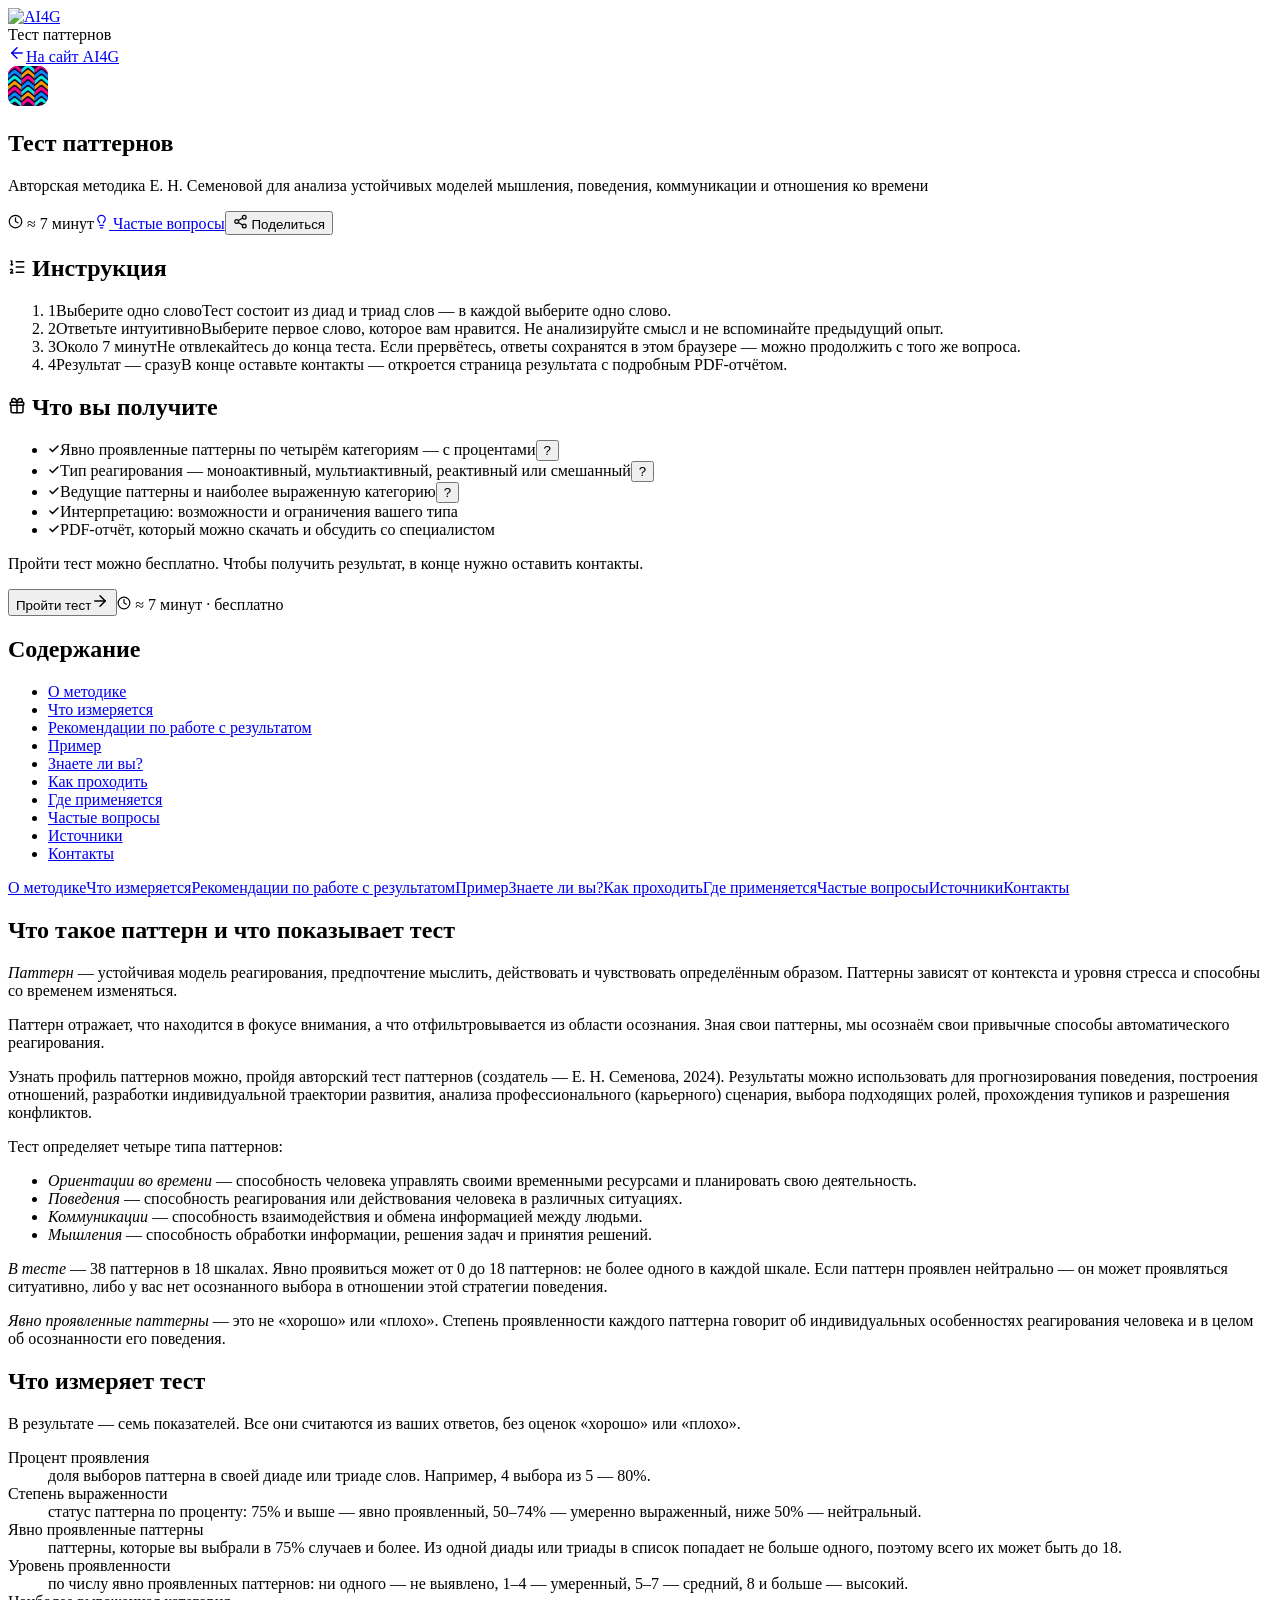
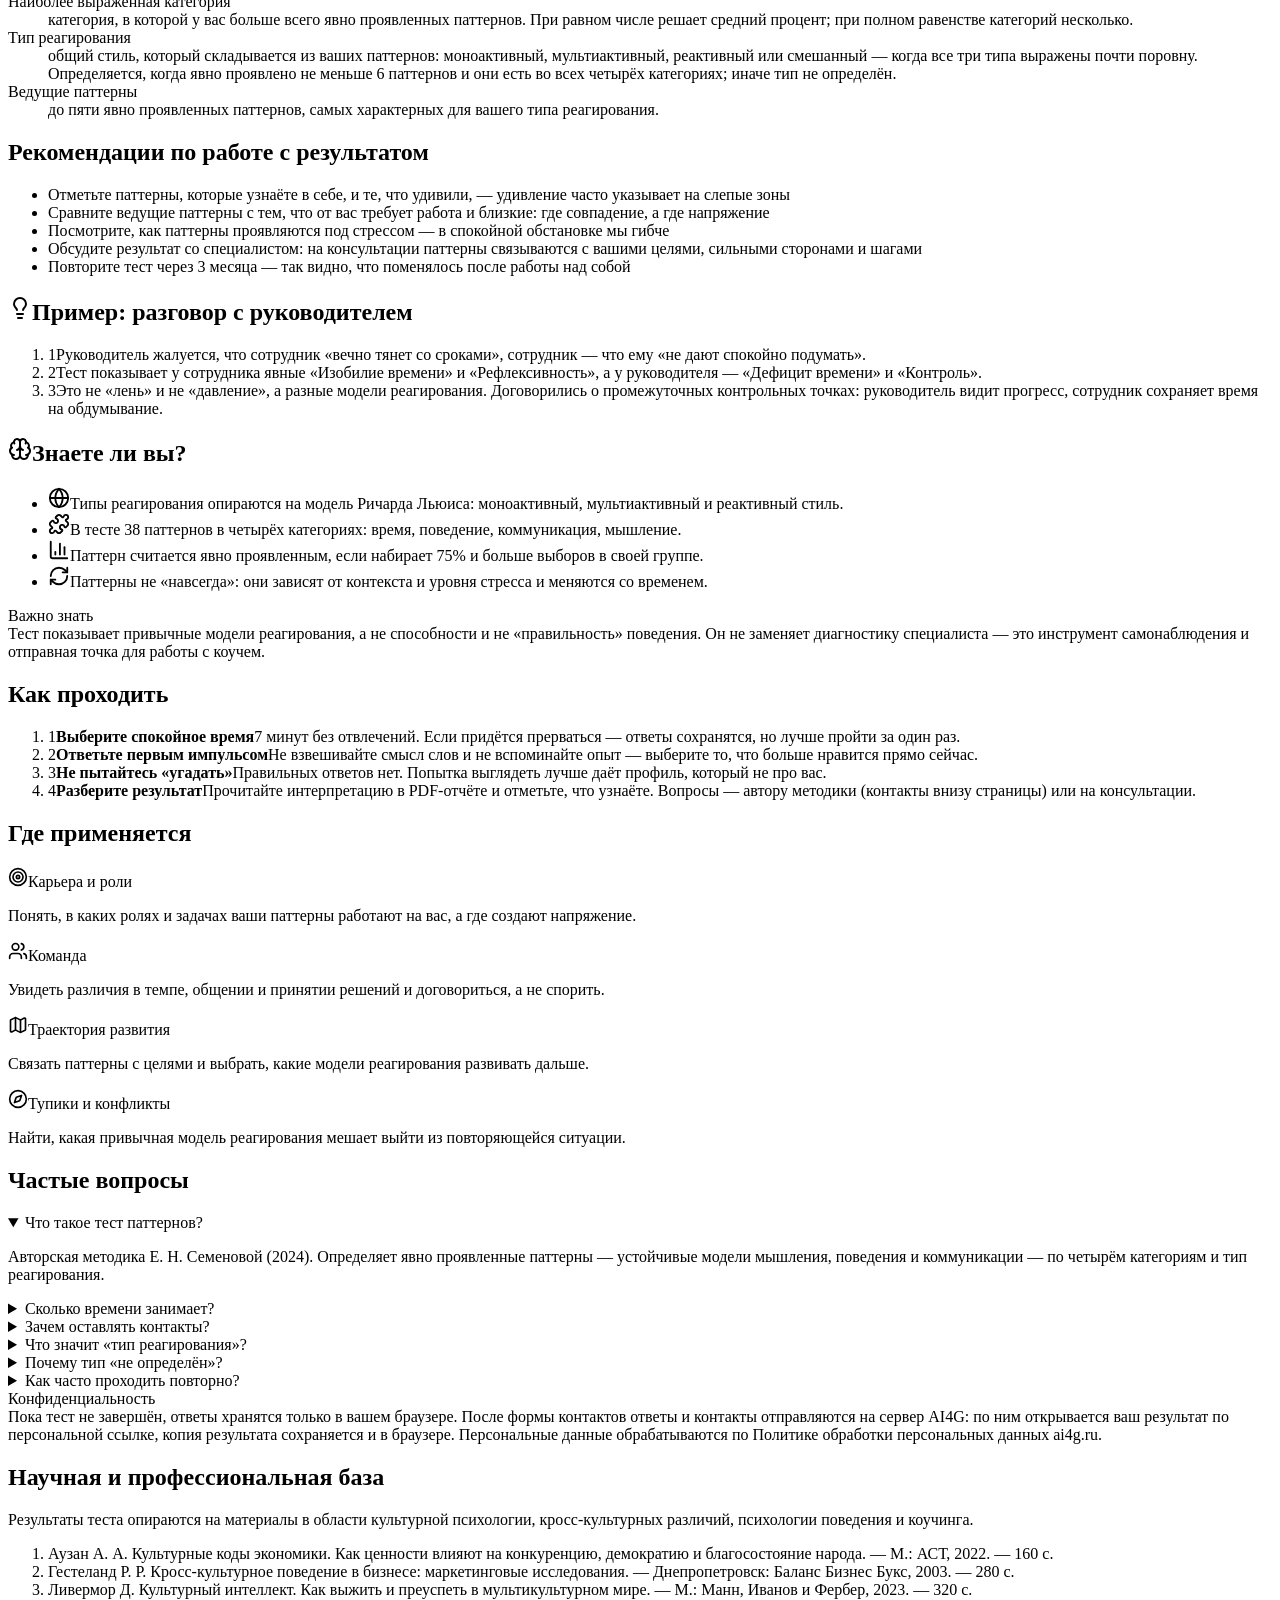
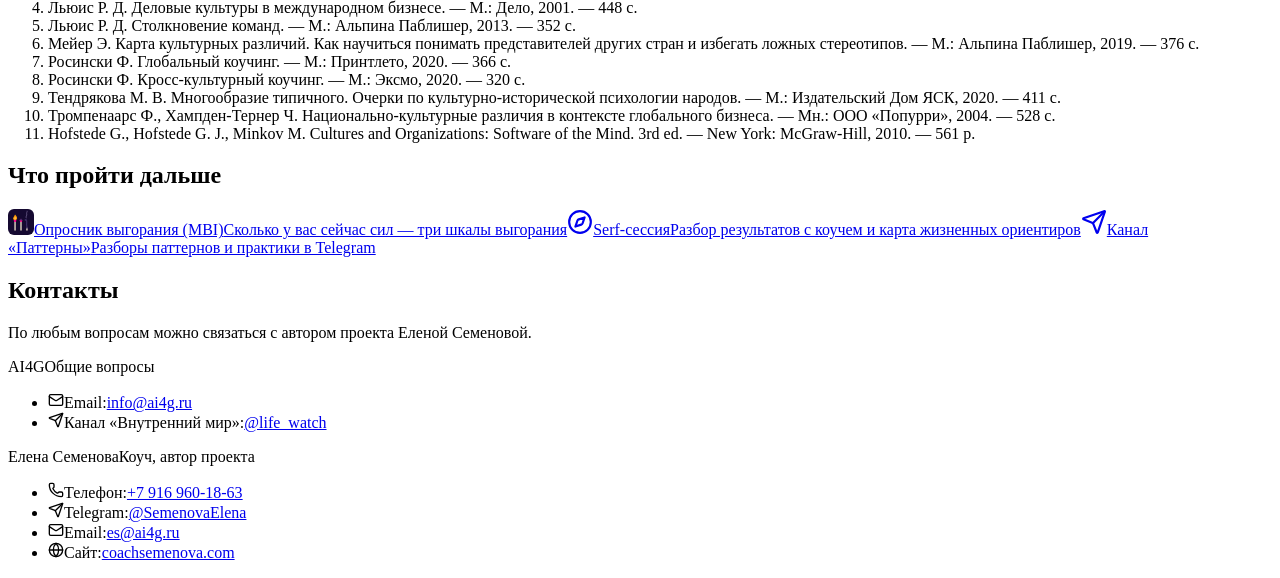
==== commit 32a7b830: "Тестовая сборка из pattern-test d3da83e (+ незакоммиченные изменения), 18.11.2026, 22:06:14" ====
--- a/index.html
+++ b/index.html
@@ -9,7 +9,7 @@
   <link rel="icon" href="/img/favicon-120.png" type="image/png" sizes="120x120" />
   <link rel="apple-touch-icon" href="/img/apple-touch-icon.png" />
   <meta name="viewport" content="width=device-width, initial-scale=1.0" />
-  <title>Тест Паттернов - Диагностика поведения и мышления - Ai4G</title>
+  <title>Тест паттернов - Диагностика поведения и мышления - Ai4G</title>
 
 
   <meta name="description" content="Бесплатный онлайн-тест паттернов: 90 вопросов, около 7 минут. Ваши ведущие паттерны мышления, поведения и коммуникации и PDF-отчёт.">
@@ -17,14 +17,14 @@
   <link rel="canonical" href="https://ai4g.ru/pattern-test/" />
 
   <meta property="og:type" content="website" />
-  <meta property="og:title" content="Тест Паттернов - Диагностика поведения и мышления" />
+  <meta property="og:title" content="Тест паттернов - Диагностика поведения и мышления" />
   <meta property="og:description" content="Онлайн-тест паттернов на 90 вопросов раскроет ваши ведущие паттерны мышления, поведения и коммуникации. Получите PDF-отчёт" />
   <meta property="og:url" content="https://ai4g.ru/pattern-test/" />
   <meta property="og:image" content="https://ai4g.ru/pattern-test/img/test-patterns/plane.png" />
   <meta property="og:locale" content="ru_RU" />
 
   <meta name="twitter:card" content="summary_large_image" />
-  <meta name="twitter:title" content="Тест Паттернов - Диагностика поведения и мышления" />
+  <meta name="twitter:title" content="Тест паттернов - Диагностика поведения и мышления" />
   <meta name="twitter:description" content="Онлайн-тест паттернов на 90 вопросов раскроет ваши ведущие паттерны мышления, поведения и коммуникации. Получите PDF-отчёт" />
   <meta name="twitter:image" content="https://ai4g.ru/pattern-test/img/test-patterns/plane.png" />
 
@@ -60,8 +60,8 @@
     }
   </script>
   <!-- /Yandex.Metrika counter -->
-  <script type="module" crossorigin src="/pattern-test-demo/assets/index-DWJ5clM7.js"></script>
-  <link rel="stylesheet" crossorigin href="/pattern-test-demo/assets/index-BYM-flMS.css">
+  <script type="module" crossorigin src="/pattern-test-demo/assets/index-DAZ8EeFU.js"></script>
+  <link rel="stylesheet" crossorigin href="/pattern-test-demo/assets/index-uWVJPCiU.css">
 </head>
 
 <body>
@@ -74,7 +74,7 @@
        При сборке (scripts/prerender.mjs) всё между prerender-start и prerender-end заменяется готовой страницей теста; текст здесь — запасной, для npm run dev. Заголовок и подзаголовок повторяют стартовую страницу (тексты — src/data/introPage.js). -->
   <div id="root">
     <!--prerender-start-->
-<link rel="preload" as="image" href="/pattern-test-demo/img/test-patterns/ai4g-logo.svg"/><div class="test-page"><header class="test-page__bar"><span class="brand-line" aria-hidden="true"></span><a href="https://ai4g.ru/" title="Сайт AI4G"><img class="test-page__logo" src="/pattern-test-demo/img/test-patterns/ai4g-logo.svg" alt="AI4G"/></a><div class="test-page__name">Тест паттернов</div><a class="test-page__all" href="https://ai4g.ru/"><svg xmlns="http://www.w3.org/2000/svg" width="18" height="18" viewBox="0 0 24 24" fill="none" stroke="currentColor" stroke-width="2" stroke-linecap="round" stroke-linejoin="round" class="lucide lucide-arrow-left" aria-hidden="true"><path d="m12 19-7-7 7-7"></path><path d="M19 12H5"></path></svg><span class="test-page__label">На сайт AI4G</span></a></header><main class="test-page__body"><div class="test-landing"><section class="card test-landing__hero"><div class="test-landing__head"><span class="test-landing__icon"><img class="test-icon test-icon--art test-icon--patterns" src="data:image/svg+xml,%3csvg%20xmlns=&#x27;http://www.w3.org/2000/svg&#x27;%20viewBox=&#x27;0%200%2096%2096&#x27;%20width=&#x27;96&#x27;%20height=&#x27;96&#x27;%3e%3cdefs%3e%3cclipPath%20id=&#x27;tile&#x27;%3e%3crect%20width=&#x27;96&#x27;%20height=&#x27;96&#x27;%20rx=&#x27;22&#x27;/%3e%3c/clipPath%3e%3c/defs%3e%3crect%20width=&#x27;96&#x27;%20height=&#x27;96&#x27;%20rx=&#x27;22&#x27;%20fill=&#x27;%23150931&#x27;/%3e%3cg%20clip-path=&#x27;url(%23tile)&#x27;%3e%3cpath%20d=&#x27;M0%208.0%20L12.5%20-2.8%20Q16.0%20-6.0%2019.5%20-2.8%20L32.0%208.0%20L32.0%2016.64%20L19.5%205.840000000000001%20Q16.0%202.6400000000000006%2012.5%205.840000000000001%20L0%2016.64%20Z&#x27;%20fill=&#x27;%23ff018a&#x27;/%3e%3cpath%20d=&#x27;M32%208.0%20L44.5%20-2.8%20Q48.0%20-6.0%2051.5%20-2.8%20L64.0%208.0%20L64.0%2016.64%20L51.5%205.840000000000001%20Q48.0%202.6400000000000006%2044.5%205.840000000000001%20L32%2016.64%20Z&#x27;%20fill=&#x27;%2306eadc&#x27;/%3e%3cpath%20d=&#x27;M64%208.0%20L76.5%20-2.8%20Q80.0%20-6.0%2083.5%20-2.8%20L96.0%208.0%20L96.0%2016.64%20L83.5%205.840000000000001%20Q80.0%202.6400000000000006%2076.5%205.840000000000001%20L64%2016.64%20Z&#x27;%20fill=&#x27;%23ff018a&#x27;/%3e%3cpath%20d=&#x27;M0%2021.5%20L12.5%2010.7%20Q16.0%207.5%2019.5%2010.7%20L32.0%2021.5%20L32.0%2030.14%20L19.5%2019.34%20Q16.0%2016.14%2012.5%2019.34%20L0%2030.14%20Z&#x27;%20fill=&#x27;%230386ff&#x27;/%3e%3cpath%20d=&#x27;M32%2021.5%20L44.5%2010.7%20Q48.0%207.5%2051.5%2010.7%20L64.0%2021.5%20L64.0%2030.14%20L51.5%2019.34%20Q48.0%2016.14%2044.5%2019.34%20L32%2030.14%20Z&#x27;%20fill=&#x27;%23ff9900&#x27;/%3e%3cpath%20d=&#x27;M64%2021.5%20L76.5%2010.7%20Q80.0%207.5%2083.5%2010.7%20L96.0%2021.5%20L96.0%2030.14%20L83.5%2019.34%20Q80.0%2016.14%2076.5%2019.34%20L64%2030.14%20Z&#x27;%20fill=&#x27;%230386ff&#x27;/%3e%3cpath%20d=&#x27;M0%2035.0%20L12.5%2024.2%20Q16.0%2021.0%2019.5%2024.2%20L32.0%2035.0%20L32.0%2043.64%20L19.5%2032.84%20Q16.0%2029.64%2012.5%2032.84%20L0%2043.64%20Z&#x27;%20fill=&#x27;%2306eadc&#x27;/%3e%3cpath%20d=&#x27;M32%2035.0%20L44.5%2024.2%20Q48.0%2021.0%2051.5%2024.2%20L64.0%2035.0%20L64.0%2043.64%20L51.5%2032.84%20Q48.0%2029.64%2044.5%2032.84%20L32%2043.64%20Z&#x27;%20fill=&#x27;%23ff018a&#x27;/%3e%3cpath%20d=&#x27;M64%2035.0%20L76.5%2024.2%20Q80.0%2021.0%2083.5%2024.2%20L96.0%2035.0%20L96.0%2043.64%20L83.5%2032.84%20Q80.0%2029.64%2076.5%2032.84%20L64%2043.64%20Z&#x27;%20fill=&#x27;%2306eadc&#x27;/%3e%3cpath%20d=&#x27;M0%2048.5%20L12.5%2037.7%20Q16.0%2034.5%2019.5%2037.7%20L32.0%2048.5%20L32.0%2057.14%20L19.5%2046.34%20Q16.0%2043.14%2012.5%2046.34%20L0%2057.14%20Z&#x27;%20fill=&#x27;%23ff9900&#x27;/%3e%3cpath%20d=&#x27;M32%2048.5%20L44.5%2037.7%20Q48.0%2034.5%2051.5%2037.7%20L64.0%2048.5%20L64.0%2057.14%20L51.5%2046.34%20Q48.0%2043.14%2044.5%2046.34%20L32%2057.14%20Z&#x27;%20fill=&#x27;%230386ff&#x27;/%3e%3cpath%20d=&#x27;M64%2048.5%20L76.5%2037.7%20Q80.0%2034.5%2083.5%2037.7%20L96.0%2048.5%20L96.0%2057.14%20L83.5%2046.34%20Q80.0%2043.14%2076.5%2046.34%20L64%2057.14%20Z&#x27;%20fill=&#x27;%23ff9900&#x27;/%3e%3cpath%20d=&#x27;M0%2062.0%20L12.5%2051.2%20Q16.0%2048.0%2019.5%2051.2%20L32.0%2062.0%20L32.0%2070.64%20L19.5%2059.84%20Q16.0%2056.64%2012.5%2059.84%20L0%2070.64%20Z&#x27;%20fill=&#x27;%23ff018a&#x27;/%3e%3cpath%20d=&#x27;M32%2062.0%20L44.5%2051.2%20Q48.0%2048.0%2051.5%2051.2%20L64.0%2062.0%20L64.0%2070.64%20L51.5%2059.84%20Q48.0%2056.64%2044.5%2059.84%20L32%2070.64%20Z&#x27;%20fill=&#x27;%2306eadc&#x27;/%3e%3cpath%20d=&#x27;M64%2062.0%20L76.5%2051.2%20Q80.0%2048.0%2083.5%2051.2%20L96.0%2062.0%20L96.0%2070.64%20L83.5%2059.84%20Q80.0%2056.64%2076.5%2059.84%20L64%2070.64%20Z&#x27;%20fill=&#x27;%23ff018a&#x27;/%3e%3cpath%20d=&#x27;M0%2075.5%20L12.5%2064.7%20Q16.0%2061.5%2019.5%2064.7%20L32.0%2075.5%20L32.0%2084.14%20L19.5%2073.34%20Q16.0%2070.14%2012.5%2073.34%20L0%2084.14%20Z&#x27;%20fill=&#x27;%230386ff&#x27;/%3e%3cpath%20d=&#x27;M32%2075.5%20L44.5%2064.7%20Q48.0%2061.5%2051.5%2064.7%20L64.0%2075.5%20L64.0%2084.14%20L51.5%2073.34%20Q48.0%2070.14%2044.5%2073.34%20L32%2084.14%20Z&#x27;%20fill=&#x27;%23ff9900&#x27;/%3e%3cpath%20d=&#x27;M64%2075.5%20L76.5%2064.7%20Q80.0%2061.5%2083.5%2064.7%20L96.0%2075.5%20L96.0%2084.14%20L83.5%2073.34%20Q80.0%2070.14%2076.5%2073.34%20L64%2084.14%20Z&#x27;%20fill=&#x27;%230386ff&#x27;/%3e%3cpath%20d=&#x27;M0%2089.0%20L12.5%2078.2%20Q16.0%2075.0%2019.5%2078.2%20L32.0%2089.0%20L32.0%2097.64%20L19.5%2086.84%20Q16.0%2083.64%2012.5%2086.84%20L0%2097.64%20Z&#x27;%20fill=&#x27;%2306eadc&#x27;/%3e%3cpath%20d=&#x27;M32%2089.0%20L44.5%2078.2%20Q48.0%2075.0%2051.5%2078.2%20L64.0%2089.0%20L64.0%2097.64%20L51.5%2086.84%20Q48.0%2083.64%2044.5%2086.84%20L32%2097.64%20Z&#x27;%20fill=&#x27;%23ff018a&#x27;/%3e%3cpath%20d=&#x27;M64%2089.0%20L76.5%2078.2%20Q80.0%2075.0%2083.5%2078.2%20L96.0%2089.0%20L96.0%2097.64%20L83.5%2086.84%20Q80.0%2083.64%2076.5%2086.84%20L64%2097.64%20Z&#x27;%20fill=&#x27;%2306eadc&#x27;/%3e%3c/g%3e%3c/svg%3e" width="40" height="40" alt="" aria-hidden="true"/></span><div class="test-landing__head-text"><h1 class="test-landing__title">Тест паттернов</h1><p class="test-landing__subtitle">Авторская методика Е. Н. Семеновой для анализа устойчивых моделей мышления, поведения, коммуникации и отношения ко времени</p></div></div><div class="test-landing__stats"><span class="test-landing__stat"><svg xmlns="http://www.w3.org/2000/svg" width="15" height="15" viewBox="0 0 24 24" fill="none" stroke="currentColor" stroke-width="2" stroke-linecap="round" stroke-linejoin="round" class="lucide lucide-clock" aria-hidden="true"><circle cx="12" cy="12" r="10"></circle><path d="M12 6v6l4 2"></path></svg> <!-- -->≈ 7 минут</span><a class="test-landing__stat test-landing__stat--link" href="#faq"><svg xmlns="http://www.w3.org/2000/svg" width="15" height="15" viewBox="0 0 24 24" fill="none" stroke="currentColor" stroke-width="2" stroke-linecap="round" stroke-linejoin="round" class="lucide lucide-lightbulb" aria-hidden="true"><path d="M15 14c.2-1 .7-1.7 1.5-2.5 1-.9 1.5-2.2 1.5-3.5A6 6 0 0 0 6 8c0 1 .2 2.2 1.5 3.5.7.7 1.3 1.5 1.5 2.5"></path><path d="M9 18h6"></path><path d="M10 22h4"></path></svg> Частые вопросы</a><button type="button" class="test-landing__stat test-landing__stat--link"><svg xmlns="http://www.w3.org/2000/svg" width="15" height="15" viewBox="0 0 24 24" fill="none" stroke="currentColor" stroke-width="2" stroke-linecap="round" stroke-linejoin="round" class="lucide lucide-share-2" aria-hidden="true"><circle cx="18" cy="5" r="3"></circle><circle cx="6" cy="12" r="3"></circle><circle cx="18" cy="19" r="3"></circle><line x1="8.59" x2="15.42" y1="13.51" y2="17.49"></line><line x1="15.41" x2="8.59" y1="6.51" y2="10.49"></line></svg> <!-- -->Поделиться</button></div><div class="test-landing__cols"><div class="test-landing__box"><h2 class="test-landing__box-title"><svg xmlns="http://www.w3.org/2000/svg" width="18" height="18" viewBox="0 0 24 24" fill="none" stroke="currentColor" stroke-width="2" stroke-linecap="round" stroke-linejoin="round" class="lucide lucide-list-ordered" aria-hidden="true"><path d="M11 5h10"></path><path d="M11 12h10"></path><path d="M11 19h10"></path><path d="M4 4h1v5"></path><path d="M4 9h2"></path><path d="M6.5 20H3.4c0-1 2.6-1.925 2.6-3.5a1.5 1.5 0 0 0-2.6-1.02"></path></svg> Инструкция</h2><ol class="test-landing__steps"><li class="test-landing__step"><span class="test-landing__step-num">1</span><span class="test-landing__step-text"><span class="test-landing__step-title">Выберите одно слово</span>Тест состоит из диад и триад слов — в каждой выберите одно слово.</span></li><li class="test-landing__step"><span class="test-landing__step-num">2</span><span class="test-landing__step-text"><span class="test-landing__step-title">Ответьте интуитивно</span>Выберите первое слово, которое вам нравится. Не анализируйте смысл и не вспоминайте предыдущий опыт.</span></li><li class="test-landing__step"><span class="test-landing__step-num">3</span><span class="test-landing__step-text"><span class="test-landing__step-title">Около 7 минут</span>Не отвлекайтесь до конца теста. Если прервётесь, ответы сохранятся в этом браузере — можно продолжить с того же вопроса.</span></li><li class="test-landing__step"><span class="test-landing__step-num">4</span><span class="test-landing__step-text"><span class="test-landing__step-title">Результат — сразу</span>В конце оставьте контакты — откроется страница результата с подробным PDF-отчётом.</span></li></ol></div><div class="test-landing__box test-landing__box--benefits"><h2 class="test-landing__box-title"><svg xmlns="http://www.w3.org/2000/svg" width="18" height="18" viewBox="0 0 24 24" fill="none" stroke="currentColor" stroke-width="2" stroke-linecap="round" stroke-linejoin="round" class="lucide lucide-gift" aria-hidden="true"><path d="M12 7v14"></path><path d="M20 11v8a2 2 0 0 1-2 2H6a2 2 0 0 1-2-2v-8"></path><path d="M7.5 7a1 1 0 0 1 0-5A4.8 8 0 0 1 12 7a4.8 8 0 0 1 4.5-5 1 1 0 0 1 0 5"></path><rect x="3" y="7" width="18" height="4" rx="1"></rect></svg> Что вы получите</h2><ul class="test-landing__benefits"><li class="test-landing__benefit"><span class="test-landing__benefit-check" aria-hidden="true"><svg xmlns="http://www.w3.org/2000/svg" width="12" height="12" viewBox="0 0 24 24" fill="none" stroke="currentColor" stroke-width="3" stroke-linecap="round" stroke-linejoin="round" class="lucide lucide-check" aria-hidden="true"><path d="M20 6 9 17l-5-5"></path></svg></span><span class="test-landing__benefit-text">Явно проявленные паттерны по четырём категориям — с <span class="term-hint term-hint--with-text">процентами<button type="button" class="term-hint__button" aria-expanded="false" aria-controls="_R_26j6_" aria-label="Что такое «Явно проявленные паттерны»" title="Что такое «Явно проявленные паттерны»">?</button></span></span></li><li class="test-landing__benefit"><span class="test-landing__benefit-check" aria-hidden="true"><svg xmlns="http://www.w3.org/2000/svg" width="12" height="12" viewBox="0 0 24 24" fill="none" stroke="currentColor" stroke-width="3" stroke-linecap="round" stroke-linejoin="round" class="lucide lucide-check" aria-hidden="true"><path d="M20 6 9 17l-5-5"></path></svg></span><span class="test-landing__benefit-text">Тип реагирования — моноактивный, мультиактивный, реактивный или <span class="term-hint term-hint--with-text">смешанный<button type="button" class="term-hint__button" aria-expanded="false" aria-controls="_R_2aj6_" aria-label="Что такое «Тип реагирования»" title="Что такое «Тип реагирования»">?</button></span></span></li><li class="test-landing__benefit"><span class="test-landing__benefit-check" aria-hidden="true"><svg xmlns="http://www.w3.org/2000/svg" width="12" height="12" viewBox="0 0 24 24" fill="none" stroke="currentColor" stroke-width="3" stroke-linecap="round" stroke-linejoin="round" class="lucide lucide-check" aria-hidden="true"><path d="M20 6 9 17l-5-5"></path></svg></span><span class="test-landing__benefit-text">Ведущие паттерны и наиболее выраженную <span class="term-hint term-hint--with-text">категорию<button type="button" class="term-hint__button" aria-expanded="false" aria-controls="_R_2ej6_" aria-label="Что такое «Ведущие паттерны»" title="Что такое «Ведущие паттерны»">?</button></span></span></li><li class="test-landing__benefit"><span class="test-landing__benefit-check" aria-hidden="true"><svg xmlns="http://www.w3.org/2000/svg" width="12" height="12" viewBox="0 0 24 24" fill="none" stroke="currentColor" stroke-width="3" stroke-linecap="round" stroke-linejoin="round" class="lucide lucide-check" aria-hidden="true"><path d="M20 6 9 17l-5-5"></path></svg></span><span class="test-landing__benefit-text">Интерпретацию: возможности и ограничения вашего типа</span></li><li class="test-landing__benefit"><span class="test-landing__benefit-check" aria-hidden="true"><svg xmlns="http://www.w3.org/2000/svg" width="12" height="12" viewBox="0 0 24 24" fill="none" stroke="currentColor" stroke-width="3" stroke-linecap="round" stroke-linejoin="round" class="lucide lucide-check" aria-hidden="true"><path d="M20 6 9 17l-5-5"></path></svg></span><span class="test-landing__benefit-text">PDF-отчёт, который можно скачать и обсудить со специалистом</span></li></ul></div></div><p class="test-landing__note">Пройти тест можно бесплатно. Чтобы получить результат, в конце нужно оставить контакты.</p><div class="test-landing__start-row"><button type="button" class="test-landing__start">Пройти тест<svg xmlns="http://www.w3.org/2000/svg" width="18" height="18" viewBox="0 0 24 24" fill="none" stroke="currentColor" stroke-width="2" stroke-linecap="round" stroke-linejoin="round" class="lucide lucide-arrow-right test-landing__start-icon" aria-hidden="true"><path d="M5 12h14"></path><path d="m12 5 7 7-7 7"></path></svg></button><span class="test-landing__start-hint"><svg xmlns="http://www.w3.org/2000/svg" width="14" height="14" viewBox="0 0 24 24" fill="none" stroke="currentColor" stroke-width="2" stroke-linecap="round" stroke-linejoin="round" class="lucide lucide-clock" aria-hidden="true"><circle cx="12" cy="12" r="10"></circle><path d="M12 6v6l4 2"></path></svg> <!-- -->≈ 7 минут<!-- --> · бесплатно</span></div></section><nav class="card test-landing__toc" aria-label="Содержание"><h2 class="test-landing__toc-title">Содержание</h2><ul class="test-landing__toc-list"><li class="test-landing__toc-item"><a class="test-landing__toc-link" href="#about">О методике</a></li><li class="test-landing__toc-item"><a class="test-landing__toc-link" href="#metrics">Что измеряется</a></li><li class="test-landing__toc-item"><a class="test-landing__toc-link" href="#recommendations">Рекомендации по работе с результатом</a></li><li class="test-landing__toc-item"><a class="test-landing__toc-link" href="#example">Пример</a></li><li class="test-landing__toc-item"><a class="test-landing__toc-link" href="#facts">Знаете ли вы?</a></li><li class="test-landing__toc-item"><a class="test-landing__toc-link" href="#how-to">Как проходить</a></li><li class="test-landing__toc-item"><a class="test-landing__toc-link" href="#uses">Где применяется</a></li><li class="test-landing__toc-item"><a class="test-landing__toc-link" href="#faq">Частые вопросы</a></li><li class="test-landing__toc-item"><a class="test-landing__toc-link" href="#sources">Источники</a></li><li class="test-landing__toc-item"><a class="test-landing__toc-link" href="#contacts">Контакты</a></li></ul></nav><div class="test-landing__strip" aria-hidden="true"><nav class="test-landing__strip-bar" aria-label="Разделы страницы"><a class="test-landing__strip-link" href="#about" data-id="about" tabindex="-1">О методике</a><a class="test-landing__strip-link" href="#metrics" data-id="metrics" tabindex="-1">Что измеряется</a><a class="test-landing__strip-link" href="#recommendations" data-id="recommendations" tabindex="-1">Рекомендации по работе с результатом</a><a class="test-landing__strip-link" href="#example" data-id="example" tabindex="-1">Пример</a><a class="test-landing__strip-link" href="#facts" data-id="facts" tabindex="-1">Знаете ли вы?</a><a class="test-landing__strip-link" href="#how-to" data-id="how-to" tabindex="-1">Как проходить</a><a class="test-landing__strip-link" href="#uses" data-id="uses" tabindex="-1">Где применяется</a><a class="test-landing__strip-link" href="#faq" data-id="faq" tabindex="-1">Частые вопросы</a><a class="test-landing__strip-link" href="#sources" data-id="sources" tabindex="-1">Источники</a><a class="test-landing__strip-link" href="#contacts" data-id="contacts" tabindex="-1">Контакты</a></nav></div><div class="test-landing__article"><section class="card test-landing__section" id="about"><h2 class="test-landing__heading">Что такое паттерн и что показывает тест</h2><p class="test-landing__text test-landing__text--definition"><dfn class="test-landing__term">Паттерн</dfn> — устойчивая модель реагирования, предпочтение мыслить, действовать и чувствовать определённым образом. Паттерны зависят от контекста и уровня стресса и способны со временем изменяться.</p><p class="test-landing__text">Паттерн отражает, что находится в фокусе внимания, а что отфильтровывается из области осознания. Зная свои паттерны, мы осознаём свои привычные способы автоматического реагирования.</p><p class="test-landing__text">Узнать профиль паттернов можно, пройдя авторский тест паттернов (создатель — Е. Н. Семенова, 2024). Результаты можно использовать для прогнозирования поведения, построения отношений, разработки индивидуальной траектории развития, анализа профессионального (карьерного) сценария, выбора подходящих ролей, прохождения тупиков и разрешения конфликтов.</p><p class="test-landing__text test-landing__text--strong">Тест определяет четыре типа паттернов:</p><ul class="test-landing__defs"><li class="test-landing__def"><dfn class="test-landing__term">Ориентации во времени</dfn> — <!-- -->способность человека управлять своими временными ресурсами и планировать свою деятельность.</li><li class="test-landing__def"><dfn class="test-landing__term">Поведения</dfn> — <!-- -->способность реагирования или действования человека в различных ситуациях.</li><li class="test-landing__def"><dfn class="test-landing__term">Коммуникации</dfn> — <!-- -->способность взаимодействия и обмена информацией между людьми.</li><li class="test-landing__def"><dfn class="test-landing__term">Мышления</dfn> — <!-- -->способность обработки информации, решения задач и принятия решений.</li></ul><p class="test-landing__text">У каждого человека явно проявляется разное количество паттернов, чаще всего 8–10. Если паттерн проявлен нейтрально — он может проявляться ситуативно, либо у вас нет осознанного выбора в отношении этой стратегии поведения.</p><p class="test-landing__text test-landing__text--definition"><dfn class="test-landing__term">Явно проявленные паттерны</dfn> — это не «хорошо» или «плохо». Степень проявленности каждого паттерна говорит об индивидуальных особенностях реагирования человека и в целом об осознанности его поведения.</p></section><section class="card test-landing__section" id="metrics"><h2 class="test-landing__heading">Что измеряет тест</h2><p class="test-landing__text">В результате — семь показателей. Все они считаются из ваших ответов, без оценок «хорошо» или «плохо».</p><dl class="test-landing__glossary"><div class="test-landing__glossary-item"><dt class="test-landing__glossary-term">Процент проявления</dt><dd class="test-landing__glossary-def">доля выборов паттерна в своей диаде или триаде слов. Например, 4 выбора из 5 — 80%.</dd></div><div class="test-landing__glossary-item"><dt class="test-landing__glossary-term">Степень выраженности</dt><dd class="test-landing__glossary-def">статус паттерна по проценту: 75% и выше — явно проявленный, 50–74% — умеренно выраженный, ниже 50% — нейтральный.</dd></div><div class="test-landing__glossary-item"><dt class="test-landing__glossary-term">Явно проявленные паттерны</dt><dd class="test-landing__glossary-def">паттерны, которые вы выбрали в 75% случаев и более. Из одной диады или триады в список попадает не больше одного, поэтому всего их может быть до 18.</dd></div><div class="test-landing__glossary-item"><dt class="test-landing__glossary-term">Уровень проявленности</dt><dd class="test-landing__glossary-def">по числу явно проявленных паттернов: ни одного — не выявлено, 1–4 — умеренный, 5–7 — средний, 8 и больше — высокий.</dd></div><div class="test-landing__glossary-item"><dt class="test-landing__glossary-term">Наиболее выраженная категория</dt><dd class="test-landing__glossary-def">категория, в которой у вас больше всего явно проявленных паттернов. При равном числе решает средний процент; при полном равенстве категорий несколько.</dd></div><div class="test-landing__glossary-item"><dt class="test-landing__glossary-term">Тип реагирования</dt><dd class="test-landing__glossary-def">общий стиль, который складывается из ваших паттернов: моноактивный, мультиактивный, реактивный или смешанный — когда все три типа выражены почти поровну. Определяется, когда явно проявлено не меньше 6 паттернов и они есть во всех четырёх категориях; иначе тип не определён.</dd></div><div class="test-landing__glossary-item"><dt class="test-landing__glossary-term">Ведущие паттерны</dt><dd class="test-landing__glossary-def">до пяти явно проявленных паттернов, самых характерных для вашего типа реагирования.</dd></div></dl></section><section class="card test-landing__section" id="recommendations"><h2 class="test-landing__heading">Рекомендации по работе с результатом</h2><ul class="test-landing__list"><li class="test-landing__list-item">Отметьте паттерны, которые узнаёте в себе, и те, что удивили, — удивление часто указывает на слепые зоны</li><li class="test-landing__list-item">Сравните ведущие паттерны с тем, что от вас требует работа и близкие: где совпадение, а где напряжение</li><li class="test-landing__list-item">Посмотрите, как паттерны проявляются под стрессом — в спокойной обстановке мы гибче</li><li class="test-landing__list-item">Обсудите результат со специалистом: на консультации паттерны связываются с вашими целями, сильными сторонами и шагами</li><li class="test-landing__list-item">Повторите тест через 3 месяца — так видно, что поменялось после работы над собой</li></ul></section><section class="card test-landing__section" id="example"><h2 class="test-landing__heading test-landing__heading--icon"><svg xmlns="http://www.w3.org/2000/svg" width="24" height="24" viewBox="0 0 24 24" fill="none" stroke="currentColor" stroke-width="2" stroke-linecap="round" stroke-linejoin="round" class="lucide lucide-lightbulb test-landing__heading-icon" aria-hidden="true"><path d="M15 14c.2-1 .7-1.7 1.5-2.5 1-.9 1.5-2.2 1.5-3.5A6 6 0 0 0 6 8c0 1 .2 2.2 1.5 3.5.7.7 1.3 1.5 1.5 2.5"></path><path d="M9 18h6"></path><path d="M10 22h4"></path></svg>Пример: разговор с руководителем</h2><ol class="test-landing__case"><li class="test-landing__case-step"><span class="test-landing__case-num">1</span><span class="test-landing__case-text">Руководитель жалуется, что сотрудник «вечно тянет со сроками», сотрудник — что ему «не дают спокойно подумать».</span></li><li class="test-landing__case-step"><span class="test-landing__case-num">2</span><span class="test-landing__case-text">Тест показывает у сотрудника явные «Изобилие времени» и «Рефлексивность», а у руководителя — «Дефицит времени» и «Контроль».</span></li><li class="test-landing__case-step"><span class="test-landing__case-num">3</span><span class="test-landing__case-text">Это не «лень» и не «давление», а разные модели реагирования. Договорились о промежуточных контрольных точках: руководитель видит прогресс, сотрудник сохраняет время на обдумывание.</span></li></ol></section><section class="card test-landing__section" id="facts"><h2 class="test-landing__heading test-landing__heading--icon"><svg xmlns="http://www.w3.org/2000/svg" width="24" height="24" viewBox="0 0 24 24" fill="none" stroke="currentColor" stroke-width="2" stroke-linecap="round" stroke-linejoin="round" class="lucide lucide-brain test-landing__heading-icon" aria-hidden="true"><path d="M12 18V5"></path><path d="M15 13a4.17 4.17 0 0 1-3-4 4.17 4.17 0 0 1-3 4"></path><path d="M17.598 6.5A3 3 0 1 0 12 5a3 3 0 1 0-5.598 1.5"></path><path d="M17.997 5.125a4 4 0 0 1 2.526 5.77"></path><path d="M18 18a4 4 0 0 0 2-7.464"></path><path d="M19.967 17.483A4 4 0 1 1 12 18a4 4 0 1 1-7.967-.517"></path><path d="M6 18a4 4 0 0 1-2-7.464"></path><path d="M6.003 5.125a4 4 0 0 0-2.526 5.77"></path></svg>Знаете ли вы?</h2><ul class="test-landing__facts"><li class="test-landing__fact"><svg xmlns="http://www.w3.org/2000/svg" width="22" height="22" viewBox="0 0 24 24" fill="none" stroke="currentColor" stroke-width="2" stroke-linecap="round" stroke-linejoin="round" class="lucide lucide-globe test-landing__fact-icon" aria-hidden="true"><circle cx="12" cy="12" r="10"></circle><path d="M12 2a14.5 14.5 0 0 0 0 20 14.5 14.5 0 0 0 0-20"></path><path d="M2 12h20"></path></svg>Типы реагирования опираются на модель Ричарда Льюиса: моноактивный, мультиактивный и реактивный стиль.</li><li class="test-landing__fact"><svg xmlns="http://www.w3.org/2000/svg" width="22" height="22" viewBox="0 0 24 24" fill="none" stroke="currentColor" stroke-width="2" stroke-linecap="round" stroke-linejoin="round" class="lucide lucide-puzzle test-landing__fact-icon" aria-hidden="true"><path d="M15.39 4.39a1 1 0 0 0 1.68-.474 2.5 2.5 0 1 1 3.014 3.015 1 1 0 0 0-.474 1.68l1.683 1.682a2.414 2.414 0 0 1 0 3.414L19.61 15.39a1 1 0 0 1-1.68-.474 2.5 2.5 0 1 0-3.014 3.015 1 1 0 0 1 .474 1.68l-1.683 1.682a2.414 2.414 0 0 1-3.414 0L8.61 19.61a1 1 0 0 0-1.68.474 2.5 2.5 0 1 1-3.014-3.015 1 1 0 0 0 .474-1.68l-1.683-1.682a2.414 2.414 0 0 1 0-3.414L4.39 8.61a1 1 0 0 1 1.68.474 2.5 2.5 0 1 0 3.014-3.015 1 1 0 0 1-.474-1.68l1.683-1.682a2.414 2.414 0 0 1 3.414 0z"></path></svg>В тесте 38 паттернов в четырёх категориях: время, поведение, коммуникация, мышление.</li><li class="test-landing__fact"><svg xmlns="http://www.w3.org/2000/svg" width="22" height="22" viewBox="0 0 24 24" fill="none" stroke="currentColor" stroke-width="2" stroke-linecap="round" stroke-linejoin="round" class="lucide lucide-chart-column lucide-bar-chart-3 test-landing__fact-icon" aria-hidden="true"><path d="M3 3v16a2 2 0 0 0 2 2h16"></path><path d="M18 17V9"></path><path d="M13 17V5"></path><path d="M8 17v-3"></path></svg>Паттерн считается явно проявленным, если набирает 75% и больше выборов в своей группе.</li><li class="test-landing__fact"><svg xmlns="http://www.w3.org/2000/svg" width="22" height="22" viewBox="0 0 24 24" fill="none" stroke="currentColor" stroke-width="2" stroke-linecap="round" stroke-linejoin="round" class="lucide lucide-refresh-cw test-landing__fact-icon" aria-hidden="true"><path d="M3 12a9 9 0 0 1 9-9 9.75 9.75 0 0 1 6.74 2.74L21 8"></path><path d="M21 3v5h-5"></path><path d="M21 12a9 9 0 0 1-9 9 9.75 9.75 0 0 1-6.74-2.74L3 16"></path><path d="M8 16H3v5"></path></svg>Паттерны не «навсегда»: они зависят от контекста и уровня стресса и меняются со временем.</li></ul><div class="test-landing__important"><div class="test-landing__important-title">Важно знать</div>Тест показывает привычные модели реагирования, а не способности и не «правильность» поведения. Он не заменяет диагностику специалиста — это инструмент самонаблюдения и отправная точка для работы с коучем.</div></section><section class="card test-landing__section" id="how-to"><h2 class="test-landing__heading">Как проходить</h2><ol class="test-landing__case"><li class="test-landing__case-step"><span class="test-landing__case-num">1</span><span class="test-landing__case-text"><b class="test-landing__case-title">Выберите спокойное время</b>7 минут без отвлечений. Если придётся прерваться — ответы сохранятся, но лучше пройти за один раз.</span></li><li class="test-landing__case-step"><span class="test-landing__case-num">2</span><span class="test-landing__case-text"><b class="test-landing__case-title">Ответьте первым импульсом</b>Не взвешивайте смысл слов и не вспоминайте опыт — выберите то, что больше нравится прямо сейчас.</span></li><li class="test-landing__case-step"><span class="test-landing__case-num">3</span><span class="test-landing__case-text"><b class="test-landing__case-title">Не пытайтесь «угадать»</b>Правильных ответов нет. Попытка выглядеть лучше даёт профиль, который не про вас.</span></li><li class="test-landing__case-step"><span class="test-landing__case-num">4</span><span class="test-landing__case-text"><b class="test-landing__case-title">Разберите результат</b>Прочитайте интерпретацию в PDF-отчёте и отметьте, что узнаёте. Вопросы — автору методики (контакты внизу страницы) или на консультации.</span></li></ol></section><section class="card test-landing__section" id="uses"><h2 class="test-landing__heading">Где применяется</h2><div class="test-landing__uses"><div class="test-landing__use"><div class="test-landing__use-title"><svg xmlns="http://www.w3.org/2000/svg" width="20" height="20" viewBox="0 0 24 24" fill="none" stroke="currentColor" stroke-width="2" stroke-linecap="round" stroke-linejoin="round" class="lucide lucide-target test-landing__use-icon" aria-hidden="true"><circle cx="12" cy="12" r="10"></circle><circle cx="12" cy="12" r="6"></circle><circle cx="12" cy="12" r="2"></circle></svg>Карьера и роли</div><p class="test-landing__text">Понять, в каких ролях и задачах ваши паттерны работают на вас, а где создают напряжение.</p></div><div class="test-landing__use"><div class="test-landing__use-title"><svg xmlns="http://www.w3.org/2000/svg" width="20" height="20" viewBox="0 0 24 24" fill="none" stroke="currentColor" stroke-width="2" stroke-linecap="round" stroke-linejoin="round" class="lucide lucide-users test-landing__use-icon" aria-hidden="true"><path d="M16 21v-2a4 4 0 0 0-4-4H6a4 4 0 0 0-4 4v2"></path><path d="M16 3.128a4 4 0 0 1 0 7.744"></path><path d="M22 21v-2a4 4 0 0 0-3-3.87"></path><circle cx="9" cy="7" r="4"></circle></svg>Команда</div><p class="test-landing__text">Увидеть различия в темпе, общении и принятии решений и договориться, а не спорить.</p></div><div class="test-landing__use"><div class="test-landing__use-title"><svg xmlns="http://www.w3.org/2000/svg" width="20" height="20" viewBox="0 0 24 24" fill="none" stroke="currentColor" stroke-width="2" stroke-linecap="round" stroke-linejoin="round" class="lucide lucide-map test-landing__use-icon" aria-hidden="true"><path d="M14.106 5.553a2 2 0 0 0 1.788 0l3.659-1.83A1 1 0 0 1 21 4.619v12.764a1 1 0 0 1-.553.894l-4.553 2.277a2 2 0 0 1-1.788 0l-4.212-2.106a2 2 0 0 0-1.788 0l-3.659 1.83A1 1 0 0 1 3 19.381V6.618a1 1 0 0 1 .553-.894l4.553-2.277a2 2 0 0 1 1.788 0z"></path><path d="M15 5.764v15"></path><path d="M9 3.236v15"></path></svg>Траектория развития</div><p class="test-landing__text">Связать паттерны с целями и выбрать, какие модели реагирования развивать дальше.</p></div><div class="test-landing__use"><div class="test-landing__use-title"><svg xmlns="http://www.w3.org/2000/svg" width="20" height="20" viewBox="0 0 24 24" fill="none" stroke="currentColor" stroke-width="2" stroke-linecap="round" stroke-linejoin="round" class="lucide lucide-compass test-landing__use-icon" aria-hidden="true"><circle cx="12" cy="12" r="10"></circle><path d="m16.24 7.76-1.804 5.411a2 2 0 0 1-1.265 1.265L7.76 16.24l1.804-5.411a2 2 0 0 1 1.265-1.265z"></path></svg>Тупики и конфликты</div><p class="test-landing__text">Найти, какая привычная модель реагирования мешает выйти из повторяющейся ситуации.</p></div></div></section><section class="card test-landing__section" id="faq"><h2 class="test-landing__heading">Частые вопросы</h2><details class="test-landing__faq" open=""><summary class="test-landing__faq-q">Что такое тест паттернов?</summary><p class="test-landing__faq-a">Авторская методика Е. Н. Семеновой (2024). Определяет явно проявленные паттерны — устойчивые модели мышления, поведения и коммуникации — по четырём категориям и тип реагирования.</p></details><details class="test-landing__faq"><summary class="test-landing__faq-q">Сколько времени занимает?</summary><p class="test-landing__faq-a">Около 7 минут. Можно прерваться — ответы сохранятся в браузере, продолжите с того же вопроса.</p></details><details class="test-landing__faq"><summary class="test-landing__faq-q">Зачем оставлять контакты?</summary><p class="test-landing__faq-a">Результат открывается по персональной ссылке, а контакты нужны, чтобы при желании обсудить его с автором методики. Форма — в конце, после вопросов: проходить тест повторно не нужно.</p></details><details class="test-landing__faq"><summary class="test-landing__faq-q">Что значит «тип реагирования»?</summary><p class="test-landing__faq-a">Общий стиль, который складывается из ваших паттернов: моноактивный (план, логика, последовательность), мультиактивный (гибкость, общение, многозадачность), реактивный (внимание к контексту, гармония) или смешанный.</p></details><details class="test-landing__faq"><summary class="test-landing__faq-q">Почему тип «не определён»?</summary><p class="test-landing__faq-a">Тип определяется, когда явно проявлено не меньше 6 паттернов и есть хотя бы по одному во всех четырёх категориях. Иначе профиль гибкий — это не ошибка.</p></details><details class="test-landing__faq"><summary class="test-landing__faq-q">Как часто проходить повторно?</summary><p class="test-landing__faq-a">Методика советует раз в 3 месяца: так видна честная динамика «было → стало».</p></details><div class="test-landing__important test-landing__important--info"><div class="test-landing__important-title">Конфиденциальность</div>Пока тест не завершён, ответы хранятся только в вашем браузере. После формы контактов ответы и контакты отправляются на сервер AI4G: по ним открывается ваш результат по персональной ссылке, копия результата сохраняется и в браузере. Персональные данные обрабатываются по Политике обработки персональных данных ai4g.ru.</div></section><section class="card test-landing__section" id="sources"><h2 class="test-landing__heading">Научная и профессиональная база</h2><p class="test-landing__text">Результаты теста опираются на материалы в области культурной психологии, кросс-культурных различий, психологии поведения и коучинга.</p><ol class="test-landing__sources"><li class="test-landing__source">Аузан А. А. Культурные коды экономики. Как ценности влияют на конкуренцию, демократию и благосостояние народа.<!-- --> — <!-- -->М.: АСТ, 2022. — 160 с.</li><li class="test-landing__source">Гестеланд Р. Р. Кросс-культурное поведение в бизнесе: маркетинговые исследования.<!-- --> — <!-- -->Днепропетровск: Баланс Бизнес Букс, 2003. — 280 с.</li><li class="test-landing__source">Ливермор Д. Культурный интеллект. Как выжить и преуспеть в мультикультурном мире.<!-- --> — <!-- -->М.: Манн, Иванов и Фербер, 2023. — 320 с.</li><li class="test-landing__source">Льюис Р. Д. Деловые культуры в международном бизнесе.<!-- --> — <!-- -->М.: Дело, 2001. — 448 с.</li><li class="test-landing__source">Льюис Р. Д. Столкновение команд.<!-- --> — <!-- -->М.: Альпина Паблишер, 2013. — 352 с.</li><li class="test-landing__source">Мейер Э. Карта культурных различий. Как научиться понимать представителей других стран и избегать ложных стереотипов.<!-- --> — <!-- -->М.: Альпина Паблишер, 2019. — 376 с.</li><li class="test-landing__source">Росински Ф. Глобальный коучинг.<!-- --> — <!-- -->М.: Принтлето, 2020. — 366 с.</li><li class="test-landing__source">Росински Ф. Кросс-культурный коучинг.<!-- --> — <!-- -->М.: Эксмо, 2020. — 320 с.</li><li class="test-landing__source">Тендрякова М. В. Многообразие типичного. Очерки по культурно-исторической психологии народов.<!-- --> — <!-- -->М.: Издательский Дом ЯСК, 2020. — 411 с.</li><li class="test-landing__source">Тромпенаарс Ф., Хампден-Тернер Ч. Национально-культурные различия в контексте глобального бизнеса.<!-- --> — <!-- -->Мн.: ООО «Попурри», 2004. — 528 с.</li><li class="test-landing__source">Hofstede G., Hofstede G. J., Minkov M. Cultures and Organizations: Software of the Mind. 3rd ed.<!-- --> — <!-- -->New York: McGraw-Hill, 2010. — 561 p.</li></ol></section><section class="card test-landing__section"><h2 class="test-landing__heading">Что пройти дальше</h2><div class="test-landing__next"><a class="test-landing__next-card" href="https://ai4g.ru/mbi-test/" target="_blank" rel="noopener"><span class="test-landing__next-icon"><img class="test-icon test-icon--art test-icon--mbi" src="data:image/svg+xml,%3csvg%20xmlns=&#x27;http://www.w3.org/2000/svg&#x27;%20viewBox=&#x27;0%200%2096%2096&#x27;%20width=&#x27;96&#x27;%20height=&#x27;96&#x27;%3e%3cdefs%3e%3cclipPath%20id=&#x27;tile&#x27;%3e%3crect%20width=&#x27;96&#x27;%20height=&#x27;96&#x27;%20rx=&#x27;22&#x27;/%3e%3c/clipPath%3e%3cclipPath%20id=&#x27;hdarks0&#x27;%3e%3cellipse%20cx=&#x27;26&#x27;%20cy=&#x27;42&#x27;%20rx=&#x27;4.6&#x27;%20ry=&#x27;5.8&#x27;/%3e%3c/clipPath%3e%3cclipPath%20id=&#x27;hdarks1&#x27;%3e%3cellipse%20cx=&#x27;48&#x27;%20cy=&#x27;42&#x27;%20rx=&#x27;4.6&#x27;%20ry=&#x27;5.8&#x27;/%3e%3c/clipPath%3e%3c/defs%3e%3crect%20width=&#x27;96&#x27;%20height=&#x27;96&#x27;%20rx=&#x27;22&#x27;%20fill=&#x27;%23150931&#x27;/%3e%3crect%20x=&#x27;23.7&#x27;%20y=&#x27;44&#x27;%20width=&#x27;4.6&#x27;%20height=&#x27;36&#x27;%20rx=&#x27;2.3&#x27;%20fill=&#x27;%23fdf0d5&#x27;/%3e%3cellipse%20cx=&#x27;26&#x27;%20cy=&#x27;42&#x27;%20rx=&#x27;4.6&#x27;%20ry=&#x27;5.8&#x27;%20fill=&#x27;%23ff018a&#x27;/%3e%3cpath%20d=&#x27;M26%2020%20C33.854%2027.35%2034.925%2033.019999999999996%2032.783%2037.64%20C30.284%2041%2021.716%2041%2019.217%2037.64%20C17.075%2033.019999999999996%2022.43%2028.4%2026%2020%20Z&#x27;%20fill=&#x27;%23ff9900&#x27;/%3e%3cpath%20d=&#x27;M27%2027.98%20C30.5045%2033.1775%2029.811500000000002%2037.7975%2026%2039.53%20C21.842%2037.7975%2021.842%2033.755%2027%2027.98%20Z&#x27;%20fill=&#x27;%23ffc35c&#x27;/%3e%3crect%20x=&#x27;45.7&#x27;%20y=&#x27;44&#x27;%20width=&#x27;4.6&#x27;%20height=&#x27;36&#x27;%20rx=&#x27;2.3&#x27;%20fill=&#x27;%23fdf0d5&#x27;/%3e%3cellipse%20cx=&#x27;48&#x27;%20cy=&#x27;42&#x27;%20rx=&#x27;4.6&#x27;%20ry=&#x27;5.8&#x27;%20fill=&#x27;%23ff018a&#x27;/%3e%3cpath%20clip-path=&#x27;url(%23hdarks1)&#x27;%20d=&#x27;M41%2034%20L55%2034%20L55%2041.800000000000004%20C52%2039.6%2050.6%2043.6%2048.4%2042.0%20C46.4%2040.400000000000006%2045%2043.800000000000004%2041%2042.2%20Z&#x27;%20fill=&#x27;%233c2b63&#x27;/%3e%3crect%20x=&#x27;67.7&#x27;%20y=&#x27;68&#x27;%20width=&#x27;4.6&#x27;%20height=&#x27;12&#x27;%20rx=&#x27;2.3&#x27;%20fill=&#x27;%23fdf0d5&#x27;/%3e%3cpath%20d=&#x27;M70%2071%20C70%2062%2067.5%2058%2068.8%2053%20C70%2041%2067%2039%2064.8%2040&#x27;%20fill=&#x27;none&#x27;%20stroke=&#x27;%233c2b63&#x27;%20stroke-width=&#x27;4.6&#x27;%20stroke-linecap=&#x27;round&#x27;/%3e%3ccircle%20cx=&#x27;64.6&#x27;%20cy=&#x27;40&#x27;%20r=&#x27;3.2&#x27;%20fill=&#x27;%233c2b63&#x27;/%3e%3cpath%20d=&#x27;M67%2033%20C63%2028%2072%2024%2069%2018%20C67%2014%2072%2011%2071%208&#x27;%20fill=&#x27;none&#x27;%20stroke=&#x27;%238a7aaa&#x27;%20stroke-width=&#x27;2.2&#x27;%20stroke-linecap=&#x27;round&#x27;/%3e%3c/svg%3e" width="26" height="26" alt="" aria-hidden="true"/></span><span class="test-landing__next-title">Опросник выгорания (MBI)</span><span class="test-landing__next-text">Сколько у вас сейчас сил — три шкалы выгорания</span></a><a class="test-landing__next-card" href="https://ai4g.ru/serf-session.html" target="_blank" rel="noopener"><span class="test-landing__next-icon"><svg xmlns="http://www.w3.org/2000/svg" width="26" height="26" viewBox="0 0 24 24" fill="none" stroke="currentColor" stroke-width="2" stroke-linecap="round" stroke-linejoin="round" class="lucide lucide-compass test-icon test-icon--map" aria-hidden="true"><circle cx="12" cy="12" r="10"></circle><path d="m16.24 7.76-1.804 5.411a2 2 0 0 1-1.265 1.265L7.76 16.24l1.804-5.411a2 2 0 0 1 1.265-1.265z"></path></svg></span><span class="test-landing__next-title">Serf-сессия</span><span class="test-landing__next-text">Разбор результатов с коучем и карта жизненных ориентиров</span></a><a class="test-landing__next-card" href="https://t.me/pattern4g" target="_blank" rel="noopener"><span class="test-landing__next-icon"><svg xmlns="http://www.w3.org/2000/svg" width="26" height="26" viewBox="0 0 24 24" fill="none" stroke="currentColor" stroke-width="2" stroke-linecap="round" stroke-linejoin="round" class="lucide lucide-send test-icon test-icon--channel" aria-hidden="true"><path d="M14.536 21.686a.5.5 0 0 0 .937-.024l6.5-19a.496.496 0 0 0-.635-.635l-19 6.5a.5.5 0 0 0-.024.937l7.93 3.18a2 2 0 0 1 1.112 1.11z"></path><path d="m21.854 2.147-10.94 10.939"></path></svg></span><span class="test-landing__next-title">Канал «Паттерны»</span><span class="test-landing__next-text">Разборы паттернов и практики в Telegram</span></a></div></section><section class="card test-landing__section" id="contacts"><h2 class="test-landing__heading">Контакты</h2><p class="test-landing__text">По любым вопросам можно связаться с автором проекта Еленой Семеновой.</p><div class="test-landing__contacts"><div class="test-landing__contact-group"><div class="test-landing__contact-name">AI4G<span class="test-landing__contact-role">Общие вопросы</span></div><ul class="test-landing__contact-list"><li class="test-landing__contact"><svg xmlns="http://www.w3.org/2000/svg" width="16" height="16" viewBox="0 0 24 24" fill="none" stroke="currentColor" stroke-width="2" stroke-linecap="round" stroke-linejoin="round" class="lucide lucide-mail test-landing__contact-icon" aria-hidden="true"><path d="m22 7-8.991 5.727a2 2 0 0 1-2.009 0L2 7"></path><rect x="2" y="4" width="20" height="16" rx="2"></rect></svg><span class="test-landing__contact-label">Email<!-- -->:</span><a href="mailto:info@ai4g.ru">info@ai4g.ru</a></li><li class="test-landing__contact"><svg xmlns="http://www.w3.org/2000/svg" width="16" height="16" viewBox="0 0 24 24" fill="none" stroke="currentColor" stroke-width="2" stroke-linecap="round" stroke-linejoin="round" class="lucide lucide-send test-landing__contact-icon" aria-hidden="true"><path d="M14.536 21.686a.5.5 0 0 0 .937-.024l6.5-19a.496.496 0 0 0-.635-.635l-19 6.5a.5.5 0 0 0-.024.937l7.93 3.18a2 2 0 0 1 1.112 1.11z"></path><path d="m21.854 2.147-10.94 10.939"></path></svg><span class="test-landing__contact-label">Канал «Внутренний мир»<!-- -->:</span><a href="https://t.me/life_watch" target="_blank" rel="noopener noreferrer">@life_watch</a></li></ul></div><div class="test-landing__contact-group"><div class="test-landing__contact-name">Елена Семенова<span class="test-landing__contact-role">Коуч, автор проекта</span></div><ul class="test-landing__contact-list"><li class="test-landing__contact"><svg xmlns="http://www.w3.org/2000/svg" width="16" height="16" viewBox="0 0 24 24" fill="none" stroke="currentColor" stroke-width="2" stroke-linecap="round" stroke-linejoin="round" class="lucide lucide-phone test-landing__contact-icon" aria-hidden="true"><path d="M13.832 16.568a1 1 0 0 0 1.213-.303l.355-.465A2 2 0 0 1 17 15h3a2 2 0 0 1 2 2v3a2 2 0 0 1-2 2A18 18 0 0 1 2 4a2 2 0 0 1 2-2h3a2 2 0 0 1 2 2v3a2 2 0 0 1-.8 1.6l-.468.351a1 1 0 0 0-.292 1.233 14 14 0 0 0 6.392 6.384"></path></svg><span class="test-landing__contact-label">Телефон<!-- -->:</span><a href="tel:+79169601863">+7 916 960 1863</a></li><li class="test-landing__contact"><svg xmlns="http://www.w3.org/2000/svg" width="16" height="16" viewBox="0 0 24 24" fill="none" stroke="currentColor" stroke-width="2" stroke-linecap="round" stroke-linejoin="round" class="lucide lucide-send test-landing__contact-icon" aria-hidden="true"><path d="M14.536 21.686a.5.5 0 0 0 .937-.024l6.5-19a.496.496 0 0 0-.635-.635l-19 6.5a.5.5 0 0 0-.024.937l7.93 3.18a2 2 0 0 1 1.112 1.11z"></path><path d="m21.854 2.147-10.94 10.939"></path></svg><span class="test-landing__contact-label">Telegram Елены<!-- -->:</span><a href="https://t.me/SemenovaElena" target="_blank" rel="noopener noreferrer">@SemenovaElena</a></li><li class="test-landing__contact"><svg xmlns="http://www.w3.org/2000/svg" width="16" height="16" viewBox="0 0 24 24" fill="none" stroke="currentColor" stroke-width="2" stroke-linecap="round" stroke-linejoin="round" class="lucide lucide-mail test-landing__contact-icon" aria-hidden="true"><path d="m22 7-8.991 5.727a2 2 0 0 1-2.009 0L2 7"></path><rect x="2" y="4" width="20" height="16" rx="2"></rect></svg><span class="test-landing__contact-label">Email<!-- -->:</span><a href="mailto:es@ai4g.ru">es@ai4g.ru</a></li><li class="test-landing__contact"><svg xmlns="http://www.w3.org/2000/svg" width="16" height="16" viewBox="0 0 24 24" fill="none" stroke="currentColor" stroke-width="2" stroke-linecap="round" stroke-linejoin="round" class="lucide lucide-globe test-landing__contact-icon" aria-hidden="true"><circle cx="12" cy="12" r="10"></circle><path d="M12 2a14.5 14.5 0 0 0 0 20 14.5 14.5 0 0 0 0-20"></path><path d="M2 12h20"></path></svg><span class="test-landing__contact-label">Сайт<!-- -->:</span><a href="https://www.coachsemenova.com" target="_blank" rel="noopener noreferrer">coachsemenova.com</a></li></ul></div></div></section></div></div></main></div>
+<link rel="preload" as="image" href="/pattern-test-demo/img/test-patterns/ai4g-logo.svg"/><div class="test-page"><header class="test-page__bar"><span class="brand-line" aria-hidden="true"></span><a href="https://ai4g.ru/" title="Сайт AI4G"><img class="test-page__logo" src="/pattern-test-demo/img/test-patterns/ai4g-logo.svg" alt="AI4G"/></a><div class="test-page__name">Тест паттернов</div><a class="test-page__all" href="https://ai4g.ru/"><svg xmlns="http://www.w3.org/2000/svg" width="18" height="18" viewBox="0 0 24 24" fill="none" stroke="currentColor" stroke-width="2" stroke-linecap="round" stroke-linejoin="round" class="lucide lucide-arrow-left" aria-hidden="true"><path d="m12 19-7-7 7-7"></path><path d="M19 12H5"></path></svg><span class="test-page__label">На сайт AI4G</span></a></header><main class="test-page__body"><div class="test-landing"><section class="card test-landing__hero"><div class="test-landing__head"><span class="test-landing__icon"><img class="test-icon test-icon--art test-icon--patterns" src="data:image/svg+xml,%3csvg%20xmlns=&#x27;http://www.w3.org/2000/svg&#x27;%20viewBox=&#x27;0%200%2096%2096&#x27;%20width=&#x27;96&#x27;%20height=&#x27;96&#x27;%3e%3cdefs%3e%3cclipPath%20id=&#x27;tile&#x27;%3e%3crect%20width=&#x27;96&#x27;%20height=&#x27;96&#x27;%20rx=&#x27;22&#x27;/%3e%3c/clipPath%3e%3c/defs%3e%3crect%20width=&#x27;96&#x27;%20height=&#x27;96&#x27;%20rx=&#x27;22&#x27;%20fill=&#x27;%23150931&#x27;/%3e%3cg%20clip-path=&#x27;url(%23tile)&#x27;%3e%3cpath%20d=&#x27;M0%208.0%20L12.5%20-2.8%20Q16.0%20-6.0%2019.5%20-2.8%20L32.0%208.0%20L32.0%2016.64%20L19.5%205.840000000000001%20Q16.0%202.6400000000000006%2012.5%205.840000000000001%20L0%2016.64%20Z&#x27;%20fill=&#x27;%23ff018a&#x27;/%3e%3cpath%20d=&#x27;M32%208.0%20L44.5%20-2.8%20Q48.0%20-6.0%2051.5%20-2.8%20L64.0%208.0%20L64.0%2016.64%20L51.5%205.840000000000001%20Q48.0%202.6400000000000006%2044.5%205.840000000000001%20L32%2016.64%20Z&#x27;%20fill=&#x27;%2306eadc&#x27;/%3e%3cpath%20d=&#x27;M64%208.0%20L76.5%20-2.8%20Q80.0%20-6.0%2083.5%20-2.8%20L96.0%208.0%20L96.0%2016.64%20L83.5%205.840000000000001%20Q80.0%202.6400000000000006%2076.5%205.840000000000001%20L64%2016.64%20Z&#x27;%20fill=&#x27;%23ff018a&#x27;/%3e%3cpath%20d=&#x27;M0%2021.5%20L12.5%2010.7%20Q16.0%207.5%2019.5%2010.7%20L32.0%2021.5%20L32.0%2030.14%20L19.5%2019.34%20Q16.0%2016.14%2012.5%2019.34%20L0%2030.14%20Z&#x27;%20fill=&#x27;%230386ff&#x27;/%3e%3cpath%20d=&#x27;M32%2021.5%20L44.5%2010.7%20Q48.0%207.5%2051.5%2010.7%20L64.0%2021.5%20L64.0%2030.14%20L51.5%2019.34%20Q48.0%2016.14%2044.5%2019.34%20L32%2030.14%20Z&#x27;%20fill=&#x27;%23ff9900&#x27;/%3e%3cpath%20d=&#x27;M64%2021.5%20L76.5%2010.7%20Q80.0%207.5%2083.5%2010.7%20L96.0%2021.5%20L96.0%2030.14%20L83.5%2019.34%20Q80.0%2016.14%2076.5%2019.34%20L64%2030.14%20Z&#x27;%20fill=&#x27;%230386ff&#x27;/%3e%3cpath%20d=&#x27;M0%2035.0%20L12.5%2024.2%20Q16.0%2021.0%2019.5%2024.2%20L32.0%2035.0%20L32.0%2043.64%20L19.5%2032.84%20Q16.0%2029.64%2012.5%2032.84%20L0%2043.64%20Z&#x27;%20fill=&#x27;%2306eadc&#x27;/%3e%3cpath%20d=&#x27;M32%2035.0%20L44.5%2024.2%20Q48.0%2021.0%2051.5%2024.2%20L64.0%2035.0%20L64.0%2043.64%20L51.5%2032.84%20Q48.0%2029.64%2044.5%2032.84%20L32%2043.64%20Z&#x27;%20fill=&#x27;%23ff018a&#x27;/%3e%3cpath%20d=&#x27;M64%2035.0%20L76.5%2024.2%20Q80.0%2021.0%2083.5%2024.2%20L96.0%2035.0%20L96.0%2043.64%20L83.5%2032.84%20Q80.0%2029.64%2076.5%2032.84%20L64%2043.64%20Z&#x27;%20fill=&#x27;%2306eadc&#x27;/%3e%3cpath%20d=&#x27;M0%2048.5%20L12.5%2037.7%20Q16.0%2034.5%2019.5%2037.7%20L32.0%2048.5%20L32.0%2057.14%20L19.5%2046.34%20Q16.0%2043.14%2012.5%2046.34%20L0%2057.14%20Z&#x27;%20fill=&#x27;%23ff9900&#x27;/%3e%3cpath%20d=&#x27;M32%2048.5%20L44.5%2037.7%20Q48.0%2034.5%2051.5%2037.7%20L64.0%2048.5%20L64.0%2057.14%20L51.5%2046.34%20Q48.0%2043.14%2044.5%2046.34%20L32%2057.14%20Z&#x27;%20fill=&#x27;%230386ff&#x27;/%3e%3cpath%20d=&#x27;M64%2048.5%20L76.5%2037.7%20Q80.0%2034.5%2083.5%2037.7%20L96.0%2048.5%20L96.0%2057.14%20L83.5%2046.34%20Q80.0%2043.14%2076.5%2046.34%20L64%2057.14%20Z&#x27;%20fill=&#x27;%23ff9900&#x27;/%3e%3cpath%20d=&#x27;M0%2062.0%20L12.5%2051.2%20Q16.0%2048.0%2019.5%2051.2%20L32.0%2062.0%20L32.0%2070.64%20L19.5%2059.84%20Q16.0%2056.64%2012.5%2059.84%20L0%2070.64%20Z&#x27;%20fill=&#x27;%23ff018a&#x27;/%3e%3cpath%20d=&#x27;M32%2062.0%20L44.5%2051.2%20Q48.0%2048.0%2051.5%2051.2%20L64.0%2062.0%20L64.0%2070.64%20L51.5%2059.84%20Q48.0%2056.64%2044.5%2059.84%20L32%2070.64%20Z&#x27;%20fill=&#x27;%2306eadc&#x27;/%3e%3cpath%20d=&#x27;M64%2062.0%20L76.5%2051.2%20Q80.0%2048.0%2083.5%2051.2%20L96.0%2062.0%20L96.0%2070.64%20L83.5%2059.84%20Q80.0%2056.64%2076.5%2059.84%20L64%2070.64%20Z&#x27;%20fill=&#x27;%23ff018a&#x27;/%3e%3cpath%20d=&#x27;M0%2075.5%20L12.5%2064.7%20Q16.0%2061.5%2019.5%2064.7%20L32.0%2075.5%20L32.0%2084.14%20L19.5%2073.34%20Q16.0%2070.14%2012.5%2073.34%20L0%2084.14%20Z&#x27;%20fill=&#x27;%230386ff&#x27;/%3e%3cpath%20d=&#x27;M32%2075.5%20L44.5%2064.7%20Q48.0%2061.5%2051.5%2064.7%20L64.0%2075.5%20L64.0%2084.14%20L51.5%2073.34%20Q48.0%2070.14%2044.5%2073.34%20L32%2084.14%20Z&#x27;%20fill=&#x27;%23ff9900&#x27;/%3e%3cpath%20d=&#x27;M64%2075.5%20L76.5%2064.7%20Q80.0%2061.5%2083.5%2064.7%20L96.0%2075.5%20L96.0%2084.14%20L83.5%2073.34%20Q80.0%2070.14%2076.5%2073.34%20L64%2084.14%20Z&#x27;%20fill=&#x27;%230386ff&#x27;/%3e%3cpath%20d=&#x27;M0%2089.0%20L12.5%2078.2%20Q16.0%2075.0%2019.5%2078.2%20L32.0%2089.0%20L32.0%2097.64%20L19.5%2086.84%20Q16.0%2083.64%2012.5%2086.84%20L0%2097.64%20Z&#x27;%20fill=&#x27;%2306eadc&#x27;/%3e%3cpath%20d=&#x27;M32%2089.0%20L44.5%2078.2%20Q48.0%2075.0%2051.5%2078.2%20L64.0%2089.0%20L64.0%2097.64%20L51.5%2086.84%20Q48.0%2083.64%2044.5%2086.84%20L32%2097.64%20Z&#x27;%20fill=&#x27;%23ff018a&#x27;/%3e%3cpath%20d=&#x27;M64%2089.0%20L76.5%2078.2%20Q80.0%2075.0%2083.5%2078.2%20L96.0%2089.0%20L96.0%2097.64%20L83.5%2086.84%20Q80.0%2083.64%2076.5%2086.84%20L64%2097.64%20Z&#x27;%20fill=&#x27;%2306eadc&#x27;/%3e%3c/g%3e%3c/svg%3e" width="40" height="40" alt="" aria-hidden="true"/></span><div class="test-landing__head-text"><h1 class="test-landing__title">Тест паттернов</h1><p class="test-landing__subtitle">Авторская методика Е. Н. Семеновой для анализа устойчивых моделей мышления, поведения, коммуникации и отношения ко времени</p></div></div><div class="test-landing__stats"><span class="test-landing__stat"><svg xmlns="http://www.w3.org/2000/svg" width="15" height="15" viewBox="0 0 24 24" fill="none" stroke="currentColor" stroke-width="2" stroke-linecap="round" stroke-linejoin="round" class="lucide lucide-clock" aria-hidden="true"><circle cx="12" cy="12" r="10"></circle><path d="M12 6v6l4 2"></path></svg> <!-- -->≈ 7 минут</span><a class="test-landing__stat test-landing__stat--link" href="#faq"><svg xmlns="http://www.w3.org/2000/svg" width="15" height="15" viewBox="0 0 24 24" fill="none" stroke="currentColor" stroke-width="2" stroke-linecap="round" stroke-linejoin="round" class="lucide lucide-lightbulb" aria-hidden="true"><path d="M15 14c.2-1 .7-1.7 1.5-2.5 1-.9 1.5-2.2 1.5-3.5A6 6 0 0 0 6 8c0 1 .2 2.2 1.5 3.5.7.7 1.3 1.5 1.5 2.5"></path><path d="M9 18h6"></path><path d="M10 22h4"></path></svg> Частые вопросы</a><button type="button" class="test-landing__stat test-landing__stat--link"><svg xmlns="http://www.w3.org/2000/svg" width="15" height="15" viewBox="0 0 24 24" fill="none" stroke="currentColor" stroke-width="2" stroke-linecap="round" stroke-linejoin="round" class="lucide lucide-share-2" aria-hidden="true"><circle cx="18" cy="5" r="3"></circle><circle cx="6" cy="12" r="3"></circle><circle cx="18" cy="19" r="3"></circle><line x1="8.59" x2="15.42" y1="13.51" y2="17.49"></line><line x1="15.41" x2="8.59" y1="6.51" y2="10.49"></line></svg> <!-- -->Поделиться</button></div><div class="test-landing__cols"><div class="test-landing__box"><h2 class="test-landing__box-title"><svg xmlns="http://www.w3.org/2000/svg" width="18" height="18" viewBox="0 0 24 24" fill="none" stroke="currentColor" stroke-width="2" stroke-linecap="round" stroke-linejoin="round" class="lucide lucide-list-ordered" aria-hidden="true"><path d="M11 5h10"></path><path d="M11 12h10"></path><path d="M11 19h10"></path><path d="M4 4h1v5"></path><path d="M4 9h2"></path><path d="M6.5 20H3.4c0-1 2.6-1.925 2.6-3.5a1.5 1.5 0 0 0-2.6-1.02"></path></svg> Инструкция</h2><ol class="test-landing__steps"><li class="test-landing__step"><span class="test-landing__step-num">1</span><span class="test-landing__step-text"><span class="test-landing__step-title">Выберите одно слово</span>Тест состоит из диад и триад слов — в каждой выберите одно слово.</span></li><li class="test-landing__step"><span class="test-landing__step-num">2</span><span class="test-landing__step-text"><span class="test-landing__step-title">Ответьте интуитивно</span>Выберите первое слово, которое вам нравится. Не анализируйте смысл и не вспоминайте предыдущий опыт.</span></li><li class="test-landing__step"><span class="test-landing__step-num">3</span><span class="test-landing__step-text"><span class="test-landing__step-title">Около 7 минут</span>Не отвлекайтесь до конца теста. Если прервётесь, ответы сохранятся в этом браузере — можно продолжить с того же вопроса.</span></li><li class="test-landing__step"><span class="test-landing__step-num">4</span><span class="test-landing__step-text"><span class="test-landing__step-title">Результат — сразу</span>В конце оставьте контакты — откроется страница результата с подробным PDF-отчётом.</span></li></ol></div><div class="test-landing__box test-landing__box--benefits"><h2 class="test-landing__box-title"><svg xmlns="http://www.w3.org/2000/svg" width="18" height="18" viewBox="0 0 24 24" fill="none" stroke="currentColor" stroke-width="2" stroke-linecap="round" stroke-linejoin="round" class="lucide lucide-gift" aria-hidden="true"><path d="M12 7v14"></path><path d="M20 11v8a2 2 0 0 1-2 2H6a2 2 0 0 1-2-2v-8"></path><path d="M7.5 7a1 1 0 0 1 0-5A4.8 8 0 0 1 12 7a4.8 8 0 0 1 4.5-5 1 1 0 0 1 0 5"></path><rect x="3" y="7" width="18" height="4" rx="1"></rect></svg> Что вы получите</h2><ul class="test-landing__benefits"><li class="test-landing__benefit"><span class="test-landing__benefit-check" aria-hidden="true"><svg xmlns="http://www.w3.org/2000/svg" width="12" height="12" viewBox="0 0 24 24" fill="none" stroke="currentColor" stroke-width="3" stroke-linecap="round" stroke-linejoin="round" class="lucide lucide-check" aria-hidden="true"><path d="M20 6 9 17l-5-5"></path></svg></span><span class="test-landing__benefit-text">Явно проявленные паттерны по четырём категориям — с <span class="term-hint term-hint--with-text">процентами<button type="button" class="term-hint__button" aria-expanded="false" aria-controls="_R_26j6_" aria-label="Что такое «Явно проявленные паттерны»" title="Что такое «Явно проявленные паттерны»">?</button></span></span></li><li class="test-landing__benefit"><span class="test-landing__benefit-check" aria-hidden="true"><svg xmlns="http://www.w3.org/2000/svg" width="12" height="12" viewBox="0 0 24 24" fill="none" stroke="currentColor" stroke-width="3" stroke-linecap="round" stroke-linejoin="round" class="lucide lucide-check" aria-hidden="true"><path d="M20 6 9 17l-5-5"></path></svg></span><span class="test-landing__benefit-text">Тип реагирования — моноактивный, мультиактивный, реактивный или <span class="term-hint term-hint--with-text">смешанный<button type="button" class="term-hint__button" aria-expanded="false" aria-controls="_R_2aj6_" aria-label="Что такое «Тип реагирования»" title="Что такое «Тип реагирования»">?</button></span></span></li><li class="test-landing__benefit"><span class="test-landing__benefit-check" aria-hidden="true"><svg xmlns="http://www.w3.org/2000/svg" width="12" height="12" viewBox="0 0 24 24" fill="none" stroke="currentColor" stroke-width="3" stroke-linecap="round" stroke-linejoin="round" class="lucide lucide-check" aria-hidden="true"><path d="M20 6 9 17l-5-5"></path></svg></span><span class="test-landing__benefit-text">Ведущие паттерны и наиболее выраженную <span class="term-hint term-hint--with-text">категорию<button type="button" class="term-hint__button" aria-expanded="false" aria-controls="_R_2ej6_" aria-label="Что такое «Ведущие паттерны»" title="Что такое «Ведущие паттерны»">?</button></span></span></li><li class="test-landing__benefit"><span class="test-landing__benefit-check" aria-hidden="true"><svg xmlns="http://www.w3.org/2000/svg" width="12" height="12" viewBox="0 0 24 24" fill="none" stroke="currentColor" stroke-width="3" stroke-linecap="round" stroke-linejoin="round" class="lucide lucide-check" aria-hidden="true"><path d="M20 6 9 17l-5-5"></path></svg></span><span class="test-landing__benefit-text">Интерпретацию: возможности и ограничения вашего типа</span></li><li class="test-landing__benefit"><span class="test-landing__benefit-check" aria-hidden="true"><svg xmlns="http://www.w3.org/2000/svg" width="12" height="12" viewBox="0 0 24 24" fill="none" stroke="currentColor" stroke-width="3" stroke-linecap="round" stroke-linejoin="round" class="lucide lucide-check" aria-hidden="true"><path d="M20 6 9 17l-5-5"></path></svg></span><span class="test-landing__benefit-text">PDF-отчёт, который можно скачать и обсудить со специалистом</span></li></ul></div></div><p class="test-landing__note">Пройти тест можно бесплатно. Чтобы получить результат, в конце нужно оставить контакты.</p><div class="test-landing__start-row"><button type="button" class="test-landing__start">Пройти тест<svg xmlns="http://www.w3.org/2000/svg" width="18" height="18" viewBox="0 0 24 24" fill="none" stroke="currentColor" stroke-width="2" stroke-linecap="round" stroke-linejoin="round" class="lucide lucide-arrow-right test-landing__start-icon" aria-hidden="true"><path d="M5 12h14"></path><path d="m12 5 7 7-7 7"></path></svg></button><span class="test-landing__start-hint"><svg xmlns="http://www.w3.org/2000/svg" width="14" height="14" viewBox="0 0 24 24" fill="none" stroke="currentColor" stroke-width="2" stroke-linecap="round" stroke-linejoin="round" class="lucide lucide-clock" aria-hidden="true"><circle cx="12" cy="12" r="10"></circle><path d="M12 6v6l4 2"></path></svg> <!-- -->≈ 7 минут<!-- --> · бесплатно</span></div></section><nav class="card test-landing__toc" aria-label="Содержание"><h2 class="test-landing__toc-title">Содержание</h2><ul class="test-landing__toc-list"><li class="test-landing__toc-item"><a class="test-landing__toc-link" href="#about">О методике</a></li><li class="test-landing__toc-item"><a class="test-landing__toc-link" href="#metrics">Что измеряется</a></li><li class="test-landing__toc-item"><a class="test-landing__toc-link" href="#recommendations">Рекомендации по работе с результатом</a></li><li class="test-landing__toc-item"><a class="test-landing__toc-link" href="#example">Пример</a></li><li class="test-landing__toc-item"><a class="test-landing__toc-link" href="#facts">Знаете ли вы?</a></li><li class="test-landing__toc-item"><a class="test-landing__toc-link" href="#how-to">Как проходить</a></li><li class="test-landing__toc-item"><a class="test-landing__toc-link" href="#uses">Где применяется</a></li><li class="test-landing__toc-item"><a class="test-landing__toc-link" href="#faq">Частые вопросы</a></li><li class="test-landing__toc-item"><a class="test-landing__toc-link" href="#sources">Источники</a></li><li class="test-landing__toc-item"><a class="test-landing__toc-link" href="#contacts">Контакты</a></li></ul></nav><div class="test-landing__strip" aria-hidden="true"><nav class="test-landing__strip-bar" aria-label="Разделы страницы"><a class="test-landing__strip-link" href="#about" data-id="about" tabindex="-1">О методике</a><a class="test-landing__strip-link" href="#metrics" data-id="metrics" tabindex="-1">Что измеряется</a><a class="test-landing__strip-link" href="#recommendations" data-id="recommendations" tabindex="-1">Рекомендации по работе с результатом</a><a class="test-landing__strip-link" href="#example" data-id="example" tabindex="-1">Пример</a><a class="test-landing__strip-link" href="#facts" data-id="facts" tabindex="-1">Знаете ли вы?</a><a class="test-landing__strip-link" href="#how-to" data-id="how-to" tabindex="-1">Как проходить</a><a class="test-landing__strip-link" href="#uses" data-id="uses" tabindex="-1">Где применяется</a><a class="test-landing__strip-link" href="#faq" data-id="faq" tabindex="-1">Частые вопросы</a><a class="test-landing__strip-link" href="#sources" data-id="sources" tabindex="-1">Источники</a><a class="test-landing__strip-link" href="#contacts" data-id="contacts" tabindex="-1">Контакты</a></nav></div><div class="test-landing__article"><section class="card test-landing__section" id="about"><h2 class="test-landing__heading">Что такое паттерн и что показывает тест</h2><p class="test-landing__text test-landing__text--definition"><dfn class="test-landing__term">Паттерн</dfn> — устойчивая модель реагирования, предпочтение мыслить, действовать и чувствовать определённым образом. Паттерны зависят от контекста и уровня стресса и способны со временем изменяться.</p><p class="test-landing__text">Паттерн отражает, что находится в фокусе внимания, а что отфильтровывается из области осознания. Зная свои паттерны, мы осознаём свои привычные способы автоматического реагирования.</p><p class="test-landing__text">Узнать профиль паттернов можно, пройдя авторский тест паттернов (создатель — Е. Н. Семенова, 2024). Результаты можно использовать для прогнозирования поведения, построения отношений, разработки индивидуальной траектории развития, анализа профессионального (карьерного) сценария, выбора подходящих ролей, прохождения тупиков и разрешения конфликтов.</p><p class="test-landing__text test-landing__text--strong">Тест определяет четыре типа паттернов:</p><ul class="test-landing__defs"><li class="test-landing__def"><dfn class="test-landing__term">Ориентации во времени</dfn> — <!-- -->способность человека управлять своими временными ресурсами и планировать свою деятельность.</li><li class="test-landing__def"><dfn class="test-landing__term">Поведения</dfn> — <!-- -->способность реагирования или действования человека в различных ситуациях.</li><li class="test-landing__def"><dfn class="test-landing__term">Коммуникации</dfn> — <!-- -->способность взаимодействия и обмена информацией между людьми.</li><li class="test-landing__def"><dfn class="test-landing__term">Мышления</dfn> — <!-- -->способность обработки информации, решения задач и принятия решений.</li></ul><p class="test-landing__text test-landing__text--definition"><dfn class="test-landing__term">В тесте</dfn> — 38 паттернов в 18 шкалах. Явно проявиться может от 0 до 18 паттернов: не более одного в каждой шкале. Если паттерн проявлен нейтрально — он может проявляться ситуативно, либо у вас нет осознанного выбора в отношении этой стратегии поведения.</p><p class="test-landing__text test-landing__text--definition"><dfn class="test-landing__term">Явно проявленные паттерны</dfn> — это не «хорошо» или «плохо». Степень проявленности каждого паттерна говорит об индивидуальных особенностях реагирования человека и в целом об осознанности его поведения.</p></section><section class="card test-landing__section" id="metrics"><h2 class="test-landing__heading">Что измеряет тест</h2><p class="test-landing__text">В результате — семь показателей. Все они считаются из ваших ответов, без оценок «хорошо» или «плохо».</p><dl class="test-landing__glossary"><div class="test-landing__glossary-item"><dt class="test-landing__glossary-term">Процент проявления</dt><dd class="test-landing__glossary-def">доля выборов паттерна в своей диаде или триаде слов. Например, 4 выбора из 5 — 80%.</dd></div><div class="test-landing__glossary-item"><dt class="test-landing__glossary-term">Степень выраженности</dt><dd class="test-landing__glossary-def">статус паттерна по проценту: 75% и выше — явно проявленный, 50–74% — умеренно выраженный, ниже 50% — нейтральный.</dd></div><div class="test-landing__glossary-item"><dt class="test-landing__glossary-term">Явно проявленные паттерны</dt><dd class="test-landing__glossary-def">паттерны, которые вы выбрали в 75% случаев и более. Из одной диады или триады в список попадает не больше одного, поэтому всего их может быть до 18.</dd></div><div class="test-landing__glossary-item"><dt class="test-landing__glossary-term">Уровень проявленности</dt><dd class="test-landing__glossary-def">по числу явно проявленных паттернов: ни одного — не выявлено, 1–4 — умеренный, 5–7 — средний, 8 и больше — высокий.</dd></div><div class="test-landing__glossary-item"><dt class="test-landing__glossary-term">Наиболее выраженная категория</dt><dd class="test-landing__glossary-def">категория, в которой у вас больше всего явно проявленных паттернов. При равном числе решает средний процент; при полном равенстве категорий несколько.</dd></div><div class="test-landing__glossary-item"><dt class="test-landing__glossary-term">Тип реагирования</dt><dd class="test-landing__glossary-def">общий стиль, который складывается из ваших паттернов: моноактивный, мультиактивный, реактивный или смешанный — когда все три типа выражены почти поровну. Определяется, когда явно проявлено не меньше 6 паттернов и они есть во всех четырёх категориях; иначе тип не определён.</dd></div><div class="test-landing__glossary-item"><dt class="test-landing__glossary-term">Ведущие паттерны</dt><dd class="test-landing__glossary-def">до пяти явно проявленных паттернов, самых характерных для вашего типа реагирования.</dd></div></dl></section><section class="card test-landing__section" id="recommendations"><h2 class="test-landing__heading">Рекомендации по работе с результатом</h2><ul class="test-landing__list"><li class="test-landing__list-item">Отметьте паттерны, которые узнаёте в себе, и те, что удивили, — удивление часто указывает на слепые зоны</li><li class="test-landing__list-item">Сравните ведущие паттерны с тем, что от вас требует работа и близкие: где совпадение, а где напряжение</li><li class="test-landing__list-item">Посмотрите, как паттерны проявляются под стрессом — в спокойной обстановке мы гибче</li><li class="test-landing__list-item">Обсудите результат со специалистом: на консультации паттерны связываются с вашими целями, сильными сторонами и шагами</li><li class="test-landing__list-item">Повторите тест через 3 месяца — так видно, что поменялось после работы над собой</li></ul></section><section class="card test-landing__section" id="example"><h2 class="test-landing__heading test-landing__heading--icon"><svg xmlns="http://www.w3.org/2000/svg" width="24" height="24" viewBox="0 0 24 24" fill="none" stroke="currentColor" stroke-width="2" stroke-linecap="round" stroke-linejoin="round" class="lucide lucide-lightbulb test-landing__heading-icon" aria-hidden="true"><path d="M15 14c.2-1 .7-1.7 1.5-2.5 1-.9 1.5-2.2 1.5-3.5A6 6 0 0 0 6 8c0 1 .2 2.2 1.5 3.5.7.7 1.3 1.5 1.5 2.5"></path><path d="M9 18h6"></path><path d="M10 22h4"></path></svg>Пример: разговор с руководителем</h2><ol class="test-landing__case"><li class="test-landing__case-step"><span class="test-landing__case-num">1</span><span class="test-landing__case-text">Руководитель жалуется, что сотрудник «вечно тянет со сроками», сотрудник — что ему «не дают спокойно подумать».</span></li><li class="test-landing__case-step"><span class="test-landing__case-num">2</span><span class="test-landing__case-text">Тест показывает у сотрудника явные «Изобилие времени» и «Рефлексивность», а у руководителя — «Дефицит времени» и «Контроль».</span></li><li class="test-landing__case-step"><span class="test-landing__case-num">3</span><span class="test-landing__case-text">Это не «лень» и не «давление», а разные модели реагирования. Договорились о промежуточных контрольных точках: руководитель видит прогресс, сотрудник сохраняет время на обдумывание.</span></li></ol></section><section class="card test-landing__section" id="facts"><h2 class="test-landing__heading test-landing__heading--icon"><svg xmlns="http://www.w3.org/2000/svg" width="24" height="24" viewBox="0 0 24 24" fill="none" stroke="currentColor" stroke-width="2" stroke-linecap="round" stroke-linejoin="round" class="lucide lucide-brain test-landing__heading-icon" aria-hidden="true"><path d="M12 18V5"></path><path d="M15 13a4.17 4.17 0 0 1-3-4 4.17 4.17 0 0 1-3 4"></path><path d="M17.598 6.5A3 3 0 1 0 12 5a3 3 0 1 0-5.598 1.5"></path><path d="M17.997 5.125a4 4 0 0 1 2.526 5.77"></path><path d="M18 18a4 4 0 0 0 2-7.464"></path><path d="M19.967 17.483A4 4 0 1 1 12 18a4 4 0 1 1-7.967-.517"></path><path d="M6 18a4 4 0 0 1-2-7.464"></path><path d="M6.003 5.125a4 4 0 0 0-2.526 5.77"></path></svg>Знаете ли вы?</h2><ul class="test-landing__facts"><li class="test-landing__fact"><svg xmlns="http://www.w3.org/2000/svg" width="22" height="22" viewBox="0 0 24 24" fill="none" stroke="currentColor" stroke-width="2" stroke-linecap="round" stroke-linejoin="round" class="lucide lucide-globe test-landing__fact-icon" aria-hidden="true"><circle cx="12" cy="12" r="10"></circle><path d="M12 2a14.5 14.5 0 0 0 0 20 14.5 14.5 0 0 0 0-20"></path><path d="M2 12h20"></path></svg>Типы реагирования опираются на модель Ричарда Льюиса: моноактивный, мультиактивный и реактивный стиль.</li><li class="test-landing__fact"><svg xmlns="http://www.w3.org/2000/svg" width="22" height="22" viewBox="0 0 24 24" fill="none" stroke="currentColor" stroke-width="2" stroke-linecap="round" stroke-linejoin="round" class="lucide lucide-puzzle test-landing__fact-icon" aria-hidden="true"><path d="M15.39 4.39a1 1 0 0 0 1.68-.474 2.5 2.5 0 1 1 3.014 3.015 1 1 0 0 0-.474 1.68l1.683 1.682a2.414 2.414 0 0 1 0 3.414L19.61 15.39a1 1 0 0 1-1.68-.474 2.5 2.5 0 1 0-3.014 3.015 1 1 0 0 1 .474 1.68l-1.683 1.682a2.414 2.414 0 0 1-3.414 0L8.61 19.61a1 1 0 0 0-1.68.474 2.5 2.5 0 1 1-3.014-3.015 1 1 0 0 0 .474-1.68l-1.683-1.682a2.414 2.414 0 0 1 0-3.414L4.39 8.61a1 1 0 0 1 1.68.474 2.5 2.5 0 1 0 3.014-3.015 1 1 0 0 1-.474-1.68l1.683-1.682a2.414 2.414 0 0 1 3.414 0z"></path></svg>В тесте 38 паттернов в четырёх категориях: время, поведение, коммуникация, мышление.</li><li class="test-landing__fact"><svg xmlns="http://www.w3.org/2000/svg" width="22" height="22" viewBox="0 0 24 24" fill="none" stroke="currentColor" stroke-width="2" stroke-linecap="round" stroke-linejoin="round" class="lucide lucide-chart-column lucide-bar-chart-3 test-landing__fact-icon" aria-hidden="true"><path d="M3 3v16a2 2 0 0 0 2 2h16"></path><path d="M18 17V9"></path><path d="M13 17V5"></path><path d="M8 17v-3"></path></svg>Паттерн считается явно проявленным, если набирает 75% и больше выборов в своей группе.</li><li class="test-landing__fact"><svg xmlns="http://www.w3.org/2000/svg" width="22" height="22" viewBox="0 0 24 24" fill="none" stroke="currentColor" stroke-width="2" stroke-linecap="round" stroke-linejoin="round" class="lucide lucide-refresh-cw test-landing__fact-icon" aria-hidden="true"><path d="M3 12a9 9 0 0 1 9-9 9.75 9.75 0 0 1 6.74 2.74L21 8"></path><path d="M21 3v5h-5"></path><path d="M21 12a9 9 0 0 1-9 9 9.75 9.75 0 0 1-6.74-2.74L3 16"></path><path d="M8 16H3v5"></path></svg>Паттерны не «навсегда»: они зависят от контекста и уровня стресса и меняются со временем.</li></ul><div class="test-landing__important"><div class="test-landing__important-title">Важно знать</div>Тест показывает привычные модели реагирования, а не способности и не «правильность» поведения. Он не заменяет диагностику специалиста — это инструмент самонаблюдения и отправная точка для работы с коучем.</div></section><section class="card test-landing__section" id="how-to"><h2 class="test-landing__heading">Как проходить</h2><ol class="test-landing__case"><li class="test-landing__case-step"><span class="test-landing__case-num">1</span><span class="test-landing__case-text"><b class="test-landing__case-title">Выберите спокойное время</b>7 минут без отвлечений. Если придётся прерваться — ответы сохранятся, но лучше пройти за один раз.</span></li><li class="test-landing__case-step"><span class="test-landing__case-num">2</span><span class="test-landing__case-text"><b class="test-landing__case-title">Ответьте первым импульсом</b>Не взвешивайте смысл слов и не вспоминайте опыт — выберите то, что больше нравится прямо сейчас.</span></li><li class="test-landing__case-step"><span class="test-landing__case-num">3</span><span class="test-landing__case-text"><b class="test-landing__case-title">Не пытайтесь «угадать»</b>Правильных ответов нет. Попытка выглядеть лучше даёт профиль, который не про вас.</span></li><li class="test-landing__case-step"><span class="test-landing__case-num">4</span><span class="test-landing__case-text"><b class="test-landing__case-title">Разберите результат</b>Прочитайте интерпретацию в PDF-отчёте и отметьте, что узнаёте. Вопросы — автору методики (контакты внизу страницы) или на консультации.</span></li></ol></section><section class="card test-landing__section" id="uses"><h2 class="test-landing__heading">Где применяется</h2><div class="test-landing__uses"><div class="test-landing__use"><div class="test-landing__use-title"><svg xmlns="http://www.w3.org/2000/svg" width="20" height="20" viewBox="0 0 24 24" fill="none" stroke="currentColor" stroke-width="2" stroke-linecap="round" stroke-linejoin="round" class="lucide lucide-target test-landing__use-icon" aria-hidden="true"><circle cx="12" cy="12" r="10"></circle><circle cx="12" cy="12" r="6"></circle><circle cx="12" cy="12" r="2"></circle></svg>Карьера и роли</div><p class="test-landing__text">Понять, в каких ролях и задачах ваши паттерны работают на вас, а где создают напряжение.</p></div><div class="test-landing__use"><div class="test-landing__use-title"><svg xmlns="http://www.w3.org/2000/svg" width="20" height="20" viewBox="0 0 24 24" fill="none" stroke="currentColor" stroke-width="2" stroke-linecap="round" stroke-linejoin="round" class="lucide lucide-users test-landing__use-icon" aria-hidden="true"><path d="M16 21v-2a4 4 0 0 0-4-4H6a4 4 0 0 0-4 4v2"></path><path d="M16 3.128a4 4 0 0 1 0 7.744"></path><path d="M22 21v-2a4 4 0 0 0-3-3.87"></path><circle cx="9" cy="7" r="4"></circle></svg>Команда</div><p class="test-landing__text">Увидеть различия в темпе, общении и принятии решений и договориться, а не спорить.</p></div><div class="test-landing__use"><div class="test-landing__use-title"><svg xmlns="http://www.w3.org/2000/svg" width="20" height="20" viewBox="0 0 24 24" fill="none" stroke="currentColor" stroke-width="2" stroke-linecap="round" stroke-linejoin="round" class="lucide lucide-map test-landing__use-icon" aria-hidden="true"><path d="M14.106 5.553a2 2 0 0 0 1.788 0l3.659-1.83A1 1 0 0 1 21 4.619v12.764a1 1 0 0 1-.553.894l-4.553 2.277a2 2 0 0 1-1.788 0l-4.212-2.106a2 2 0 0 0-1.788 0l-3.659 1.83A1 1 0 0 1 3 19.381V6.618a1 1 0 0 1 .553-.894l4.553-2.277a2 2 0 0 1 1.788 0z"></path><path d="M15 5.764v15"></path><path d="M9 3.236v15"></path></svg>Траектория развития</div><p class="test-landing__text">Связать паттерны с целями и выбрать, какие модели реагирования развивать дальше.</p></div><div class="test-landing__use"><div class="test-landing__use-title"><svg xmlns="http://www.w3.org/2000/svg" width="20" height="20" viewBox="0 0 24 24" fill="none" stroke="currentColor" stroke-width="2" stroke-linecap="round" stroke-linejoin="round" class="lucide lucide-compass test-landing__use-icon" aria-hidden="true"><circle cx="12" cy="12" r="10"></circle><path d="m16.24 7.76-1.804 5.411a2 2 0 0 1-1.265 1.265L7.76 16.24l1.804-5.411a2 2 0 0 1 1.265-1.265z"></path></svg>Тупики и конфликты</div><p class="test-landing__text">Найти, какая привычная модель реагирования мешает выйти из повторяющейся ситуации.</p></div></div></section><section class="card test-landing__section" id="faq"><h2 class="test-landing__heading">Частые вопросы</h2><details class="test-landing__faq" open=""><summary class="test-landing__faq-q">Что такое тест паттернов?</summary><p class="test-landing__faq-a">Авторская методика Е. Н. Семеновой (2024). Определяет явно проявленные паттерны — устойчивые модели мышления, поведения и коммуникации — по четырём категориям и тип реагирования.</p></details><details class="test-landing__faq"><summary class="test-landing__faq-q">Сколько времени занимает?</summary><p class="test-landing__faq-a">Около 7 минут. Можно прерваться — ответы сохранятся в браузере, продолжите с того же вопроса.</p></details><details class="test-landing__faq"><summary class="test-landing__faq-q">Зачем оставлять контакты?</summary><p class="test-landing__faq-a">Результат открывается по персональной ссылке, а контакты нужны, чтобы при желании обсудить его с автором методики. Форма — в конце, после вопросов: проходить тест повторно не нужно.</p></details><details class="test-landing__faq"><summary class="test-landing__faq-q">Что значит «тип реагирования»?</summary><p class="test-landing__faq-a">Общий стиль, который складывается из ваших паттернов: моноактивный (план, логика, последовательность), мультиактивный (гибкость, общение, многозадачность), реактивный (внимание к контексту, гармония) или смешанный.</p></details><details class="test-landing__faq"><summary class="test-landing__faq-q">Почему тип «не определён»?</summary><p class="test-landing__faq-a">Тип определяется, когда явно проявлено не меньше 6 паттернов и есть хотя бы по одному во всех четырёх категориях. Иначе профиль гибкий — это не ошибка.</p></details><details class="test-landing__faq"><summary class="test-landing__faq-q">Как часто проходить повторно?</summary><p class="test-landing__faq-a">Методика советует раз в 3 месяца: так видна честная динамика «было → стало».</p></details><div class="test-landing__important test-landing__important--info"><div class="test-landing__important-title">Конфиденциальность</div>Пока тест не завершён, ответы хранятся только в вашем браузере. После формы контактов ответы и контакты отправляются на сервер AI4G: по ним открывается ваш результат по персональной ссылке, копия результата сохраняется и в браузере. Персональные данные обрабатываются по Политике обработки персональных данных ai4g.ru.</div></section><section class="card test-landing__section" id="sources"><h2 class="test-landing__heading">Научная и профессиональная база</h2><p class="test-landing__text">Результаты теста опираются на материалы в области культурной психологии, кросс-культурных различий, психологии поведения и коучинга.</p><ol class="test-landing__sources"><li class="test-landing__source">Аузан А. А. Культурные коды экономики. Как ценности влияют на конкуренцию, демократию и благосостояние народа.<!-- --> — <!-- -->М.: АСТ, 2022. — 160 с.</li><li class="test-landing__source">Гестеланд Р. Р. Кросс-культурное поведение в бизнесе: маркетинговые исследования.<!-- --> — <!-- -->Днепропетровск: Баланс Бизнес Букс, 2003. — 280 с.</li><li class="test-landing__source">Ливермор Д. Культурный интеллект. Как выжить и преуспеть в мультикультурном мире.<!-- --> — <!-- -->М.: Манн, Иванов и Фербер, 2023. — 320 с.</li><li class="test-landing__source">Льюис Р. Д. Деловые культуры в международном бизнесе.<!-- --> — <!-- -->М.: Дело, 2001. — 448 с.</li><li class="test-landing__source">Льюис Р. Д. Столкновение команд.<!-- --> — <!-- -->М.: Альпина Паблишер, 2013. — 352 с.</li><li class="test-landing__source">Мейер Э. Карта культурных различий. Как научиться понимать представителей других стран и избегать ложных стереотипов.<!-- --> — <!-- -->М.: Альпина Паблишер, 2019. — 376 с.</li><li class="test-landing__source">Росински Ф. Глобальный коучинг.<!-- --> — <!-- -->М.: Принтлето, 2020. — 366 с.</li><li class="test-landing__source">Росински Ф. Кросс-культурный коучинг.<!-- --> — <!-- -->М.: Эксмо, 2020. — 320 с.</li><li class="test-landing__source">Тендрякова М. В. Многообразие типичного. Очерки по культурно-исторической психологии народов.<!-- --> — <!-- -->М.: Издательский Дом ЯСК, 2020. — 411 с.</li><li class="test-landing__source">Тромпенаарс Ф., Хампден-Тернер Ч. Национально-культурные различия в контексте глобального бизнеса.<!-- --> — <!-- -->Мн.: ООО «Попурри», 2004. — 528 с.</li><li class="test-landing__source">Hofstede G., Hofstede G. J., Minkov M. Cultures and Organizations: Software of the Mind. 3rd ed.<!-- --> — <!-- -->New York: McGraw-Hill, 2010. — 561 p.</li></ol></section><section class="card test-landing__section"><h2 class="test-landing__heading">Что пройти дальше</h2><div class="test-landing__next"><a class="test-landing__next-card" href="https://ai4g.ru/mbi-test/" target="_blank" rel="noopener"><span class="test-landing__next-icon"><img class="test-icon test-icon--art test-icon--mbi" src="data:image/svg+xml,%3csvg%20xmlns=&#x27;http://www.w3.org/2000/svg&#x27;%20viewBox=&#x27;0%200%2096%2096&#x27;%20width=&#x27;96&#x27;%20height=&#x27;96&#x27;%3e%3cdefs%3e%3cclipPath%20id=&#x27;tile&#x27;%3e%3crect%20width=&#x27;96&#x27;%20height=&#x27;96&#x27;%20rx=&#x27;22&#x27;/%3e%3c/clipPath%3e%3cclipPath%20id=&#x27;hdarks0&#x27;%3e%3cellipse%20cx=&#x27;26&#x27;%20cy=&#x27;42&#x27;%20rx=&#x27;4.6&#x27;%20ry=&#x27;5.8&#x27;/%3e%3c/clipPath%3e%3cclipPath%20id=&#x27;hdarks1&#x27;%3e%3cellipse%20cx=&#x27;48&#x27;%20cy=&#x27;42&#x27;%20rx=&#x27;4.6&#x27;%20ry=&#x27;5.8&#x27;/%3e%3c/clipPath%3e%3c/defs%3e%3crect%20width=&#x27;96&#x27;%20height=&#x27;96&#x27;%20rx=&#x27;22&#x27;%20fill=&#x27;%23150931&#x27;/%3e%3crect%20x=&#x27;23.7&#x27;%20y=&#x27;44&#x27;%20width=&#x27;4.6&#x27;%20height=&#x27;36&#x27;%20rx=&#x27;2.3&#x27;%20fill=&#x27;%23fdf0d5&#x27;/%3e%3cellipse%20cx=&#x27;26&#x27;%20cy=&#x27;42&#x27;%20rx=&#x27;4.6&#x27;%20ry=&#x27;5.8&#x27;%20fill=&#x27;%23ff018a&#x27;/%3e%3cpath%20d=&#x27;M26%2020%20C33.854%2027.35%2034.925%2033.019999999999996%2032.783%2037.64%20C30.284%2041%2021.716%2041%2019.217%2037.64%20C17.075%2033.019999999999996%2022.43%2028.4%2026%2020%20Z&#x27;%20fill=&#x27;%23ff9900&#x27;/%3e%3cpath%20d=&#x27;M27%2027.98%20C30.5045%2033.1775%2029.811500000000002%2037.7975%2026%2039.53%20C21.842%2037.7975%2021.842%2033.755%2027%2027.98%20Z&#x27;%20fill=&#x27;%23ffc35c&#x27;/%3e%3crect%20x=&#x27;45.7&#x27;%20y=&#x27;44&#x27;%20width=&#x27;4.6&#x27;%20height=&#x27;36&#x27;%20rx=&#x27;2.3&#x27;%20fill=&#x27;%23fdf0d5&#x27;/%3e%3cellipse%20cx=&#x27;48&#x27;%20cy=&#x27;42&#x27;%20rx=&#x27;4.6&#x27;%20ry=&#x27;5.8&#x27;%20fill=&#x27;%23ff018a&#x27;/%3e%3cpath%20clip-path=&#x27;url(%23hdarks1)&#x27;%20d=&#x27;M41%2034%20L55%2034%20L55%2041.800000000000004%20C52%2039.6%2050.6%2043.6%2048.4%2042.0%20C46.4%2040.400000000000006%2045%2043.800000000000004%2041%2042.2%20Z&#x27;%20fill=&#x27;%233c2b63&#x27;/%3e%3crect%20x=&#x27;67.7&#x27;%20y=&#x27;68&#x27;%20width=&#x27;4.6&#x27;%20height=&#x27;12&#x27;%20rx=&#x27;2.3&#x27;%20fill=&#x27;%23fdf0d5&#x27;/%3e%3cpath%20d=&#x27;M70%2071%20C70%2062%2067.5%2058%2068.8%2053%20C70%2041%2067%2039%2064.8%2040&#x27;%20fill=&#x27;none&#x27;%20stroke=&#x27;%233c2b63&#x27;%20stroke-width=&#x27;4.6&#x27;%20stroke-linecap=&#x27;round&#x27;/%3e%3ccircle%20cx=&#x27;64.6&#x27;%20cy=&#x27;40&#x27;%20r=&#x27;3.2&#x27;%20fill=&#x27;%233c2b63&#x27;/%3e%3cpath%20d=&#x27;M67%2033%20C63%2028%2072%2024%2069%2018%20C67%2014%2072%2011%2071%208&#x27;%20fill=&#x27;none&#x27;%20stroke=&#x27;%238a7aaa&#x27;%20stroke-width=&#x27;2.2&#x27;%20stroke-linecap=&#x27;round&#x27;/%3e%3c/svg%3e" width="26" height="26" alt="" aria-hidden="true"/></span><span class="test-landing__next-title">Опросник выгорания (MBI)</span><span class="test-landing__next-text">Сколько у вас сейчас сил — три шкалы выгорания</span></a><a class="test-landing__next-card" href="https://ai4g.ru/serf-session.html" target="_blank" rel="noopener"><span class="test-landing__next-icon"><svg xmlns="http://www.w3.org/2000/svg" width="26" height="26" viewBox="0 0 24 24" fill="none" stroke="currentColor" stroke-width="2" stroke-linecap="round" stroke-linejoin="round" class="lucide lucide-compass test-icon test-icon--map" aria-hidden="true"><circle cx="12" cy="12" r="10"></circle><path d="m16.24 7.76-1.804 5.411a2 2 0 0 1-1.265 1.265L7.76 16.24l1.804-5.411a2 2 0 0 1 1.265-1.265z"></path></svg></span><span class="test-landing__next-title">Serf-сессия</span><span class="test-landing__next-text">Разбор результатов с коучем и карта жизненных ориентиров</span></a><a class="test-landing__next-card" href="https://t.me/pattern4g" target="_blank" rel="noopener"><span class="test-landing__next-icon"><svg xmlns="http://www.w3.org/2000/svg" width="26" height="26" viewBox="0 0 24 24" fill="none" stroke="currentColor" stroke-width="2" stroke-linecap="round" stroke-linejoin="round" class="lucide lucide-send test-icon test-icon--channel" aria-hidden="true"><path d="M14.536 21.686a.5.5 0 0 0 .937-.024l6.5-19a.496.496 0 0 0-.635-.635l-19 6.5a.5.5 0 0 0-.024.937l7.93 3.18a2 2 0 0 1 1.112 1.11z"></path><path d="m21.854 2.147-10.94 10.939"></path></svg></span><span class="test-landing__next-title">Канал «Паттерны»</span><span class="test-landing__next-text">Разборы паттернов и практики в Telegram</span></a></div></section><section class="card test-landing__section" id="contacts"><h2 class="test-landing__heading">Контакты</h2><p class="test-landing__text">По любым вопросам можно связаться с автором проекта Еленой Семеновой.</p><div class="test-landing__contacts"><div class="test-landing__contact-group"><div class="test-landing__contact-name">AI4G<span class="test-landing__contact-role">Общие вопросы</span></div><ul class="test-landing__contact-list"><li class="test-landing__contact"><svg xmlns="http://www.w3.org/2000/svg" width="16" height="16" viewBox="0 0 24 24" fill="none" stroke="currentColor" stroke-width="2" stroke-linecap="round" stroke-linejoin="round" class="lucide lucide-mail test-landing__contact-icon" aria-hidden="true"><path d="m22 7-8.991 5.727a2 2 0 0 1-2.009 0L2 7"></path><rect x="2" y="4" width="20" height="16" rx="2"></rect></svg><span class="test-landing__contact-label">Email<!-- -->:</span><a href="mailto:info@ai4g.ru">info@ai4g.ru</a></li><li class="test-landing__contact"><svg xmlns="http://www.w3.org/2000/svg" width="16" height="16" viewBox="0 0 24 24" fill="none" stroke="currentColor" stroke-width="2" stroke-linecap="round" stroke-linejoin="round" class="lucide lucide-send test-landing__contact-icon" aria-hidden="true"><path d="M14.536 21.686a.5.5 0 0 0 .937-.024l6.5-19a.496.496 0 0 0-.635-.635l-19 6.5a.5.5 0 0 0-.024.937l7.93 3.18a2 2 0 0 1 1.112 1.11z"></path><path d="m21.854 2.147-10.94 10.939"></path></svg><span class="test-landing__contact-label">Канал «Внутренний мир»<!-- -->:</span><a href="https://t.me/life_watch" target="_blank" rel="noopener noreferrer">@life_watch</a></li></ul></div><div class="test-landing__contact-group"><div class="test-landing__contact-name">Елена Семенова<span class="test-landing__contact-role">Коуч, автор проекта</span></div><ul class="test-landing__contact-list"><li class="test-landing__contact"><svg xmlns="http://www.w3.org/2000/svg" width="16" height="16" viewBox="0 0 24 24" fill="none" stroke="currentColor" stroke-width="2" stroke-linecap="round" stroke-linejoin="round" class="lucide lucide-phone test-landing__contact-icon" aria-hidden="true"><path d="M13.832 16.568a1 1 0 0 0 1.213-.303l.355-.465A2 2 0 0 1 17 15h3a2 2 0 0 1 2 2v3a2 2 0 0 1-2 2A18 18 0 0 1 2 4a2 2 0 0 1 2-2h3a2 2 0 0 1 2 2v3a2 2 0 0 1-.8 1.6l-.468.351a1 1 0 0 0-.292 1.233 14 14 0 0 0 6.392 6.384"></path></svg><span class="test-landing__contact-label">Телефон<!-- -->:</span><a href="tel:+79169601863">+7 916 960-18-63</a></li><li class="test-landing__contact"><svg xmlns="http://www.w3.org/2000/svg" width="16" height="16" viewBox="0 0 24 24" fill="none" stroke="currentColor" stroke-width="2" stroke-linecap="round" stroke-linejoin="round" class="lucide lucide-send test-landing__contact-icon" aria-hidden="true"><path d="M14.536 21.686a.5.5 0 0 0 .937-.024l6.5-19a.496.496 0 0 0-.635-.635l-19 6.5a.5.5 0 0 0-.024.937l7.93 3.18a2 2 0 0 1 1.112 1.11z"></path><path d="m21.854 2.147-10.94 10.939"></path></svg><span class="test-landing__contact-label">Telegram<!-- -->:</span><a href="https://t.me/SemenovaElena" target="_blank" rel="noopener noreferrer">@SemenovaElena</a></li><li class="test-landing__contact"><svg xmlns="http://www.w3.org/2000/svg" width="16" height="16" viewBox="0 0 24 24" fill="none" stroke="currentColor" stroke-width="2" stroke-linecap="round" stroke-linejoin="round" class="lucide lucide-mail test-landing__contact-icon" aria-hidden="true"><path d="m22 7-8.991 5.727a2 2 0 0 1-2.009 0L2 7"></path><rect x="2" y="4" width="20" height="16" rx="2"></rect></svg><span class="test-landing__contact-label">Email<!-- -->:</span><a href="mailto:es@ai4g.ru">es@ai4g.ru</a></li><li class="test-landing__contact"><svg xmlns="http://www.w3.org/2000/svg" width="16" height="16" viewBox="0 0 24 24" fill="none" stroke="currentColor" stroke-width="2" stroke-linecap="round" stroke-linejoin="round" class="lucide lucide-globe test-landing__contact-icon" aria-hidden="true"><circle cx="12" cy="12" r="10"></circle><path d="M12 2a14.5 14.5 0 0 0 0 20 14.5 14.5 0 0 0 0-20"></path><path d="M2 12h20"></path></svg><span class="test-landing__contact-label">Сайт<!-- -->:</span><a href="https://www.coachsemenova.com" target="_blank" rel="noopener noreferrer">coachsemenova.com</a></li></ul></div></div></section></div></div></main></div>
 <!--prerender-end-->
     <noscript>Для прохождения теста включите JavaScript в браузере.</noscript>
   </div>
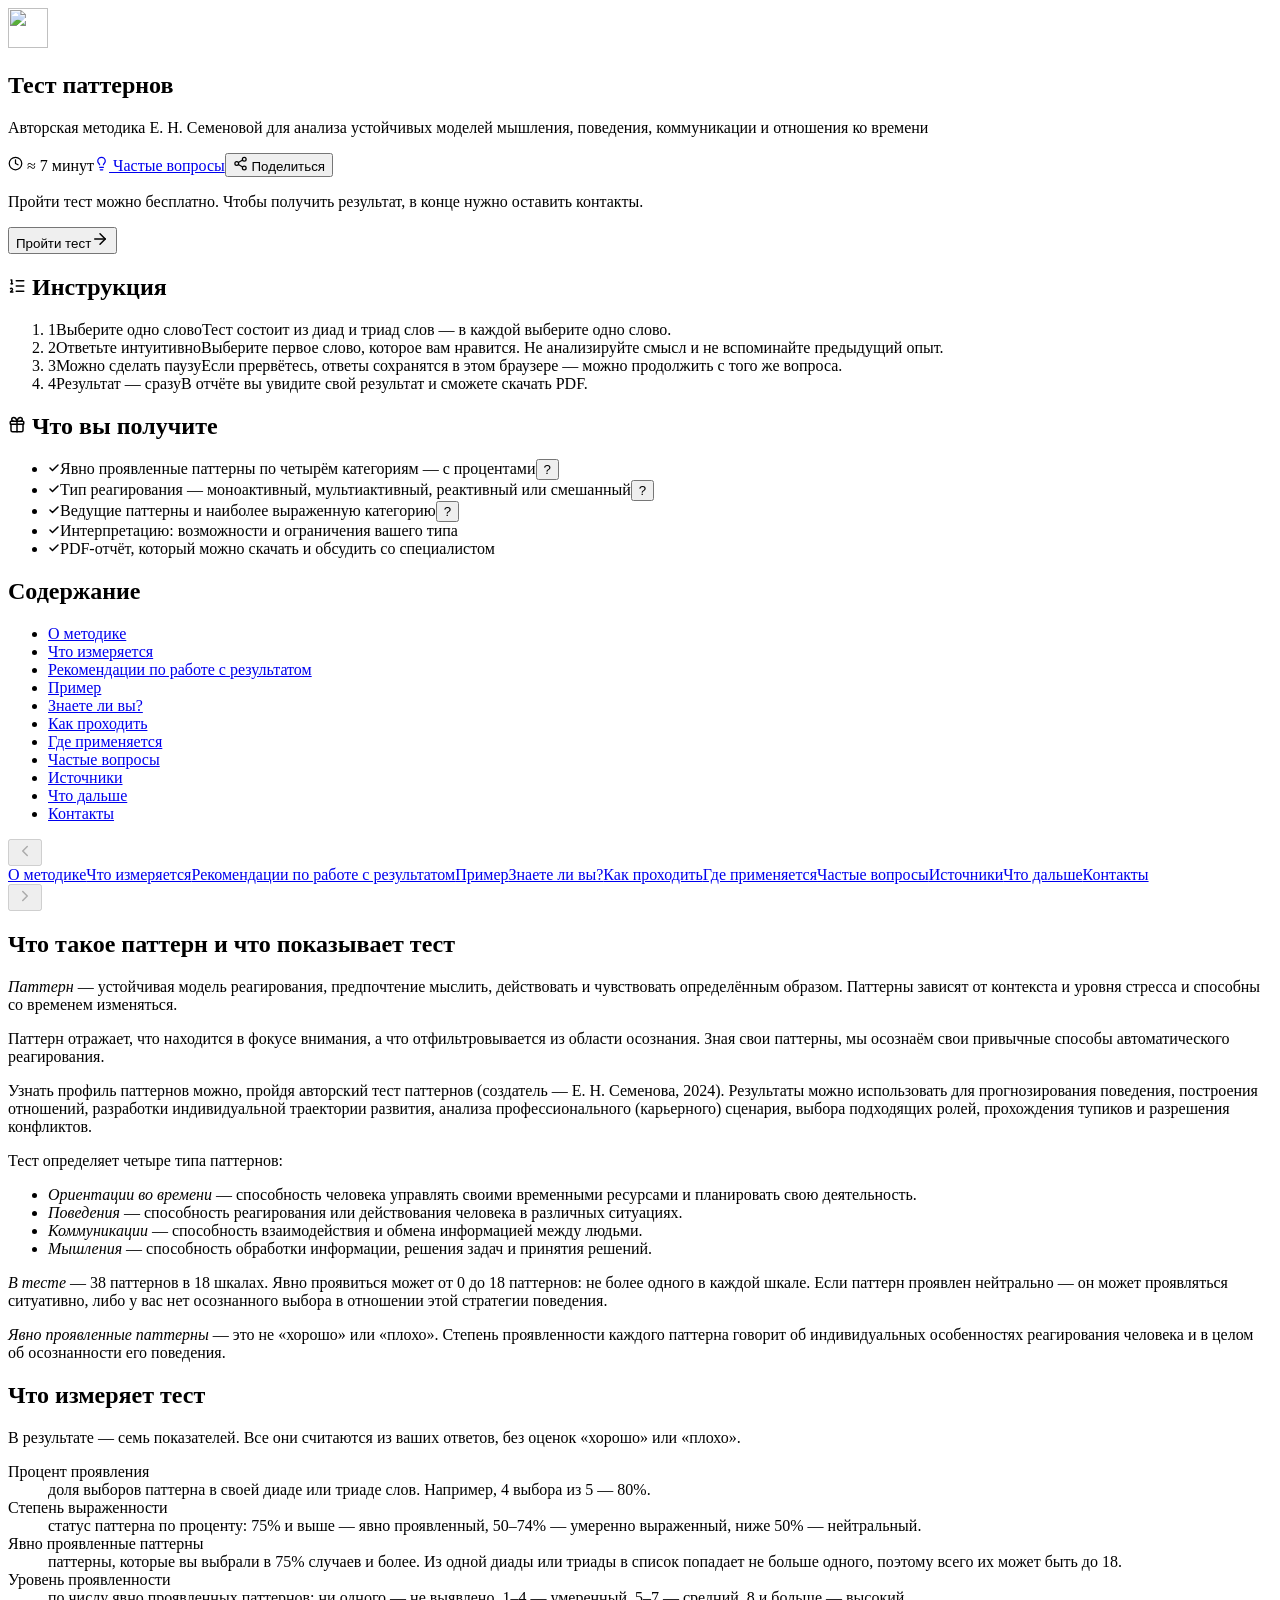
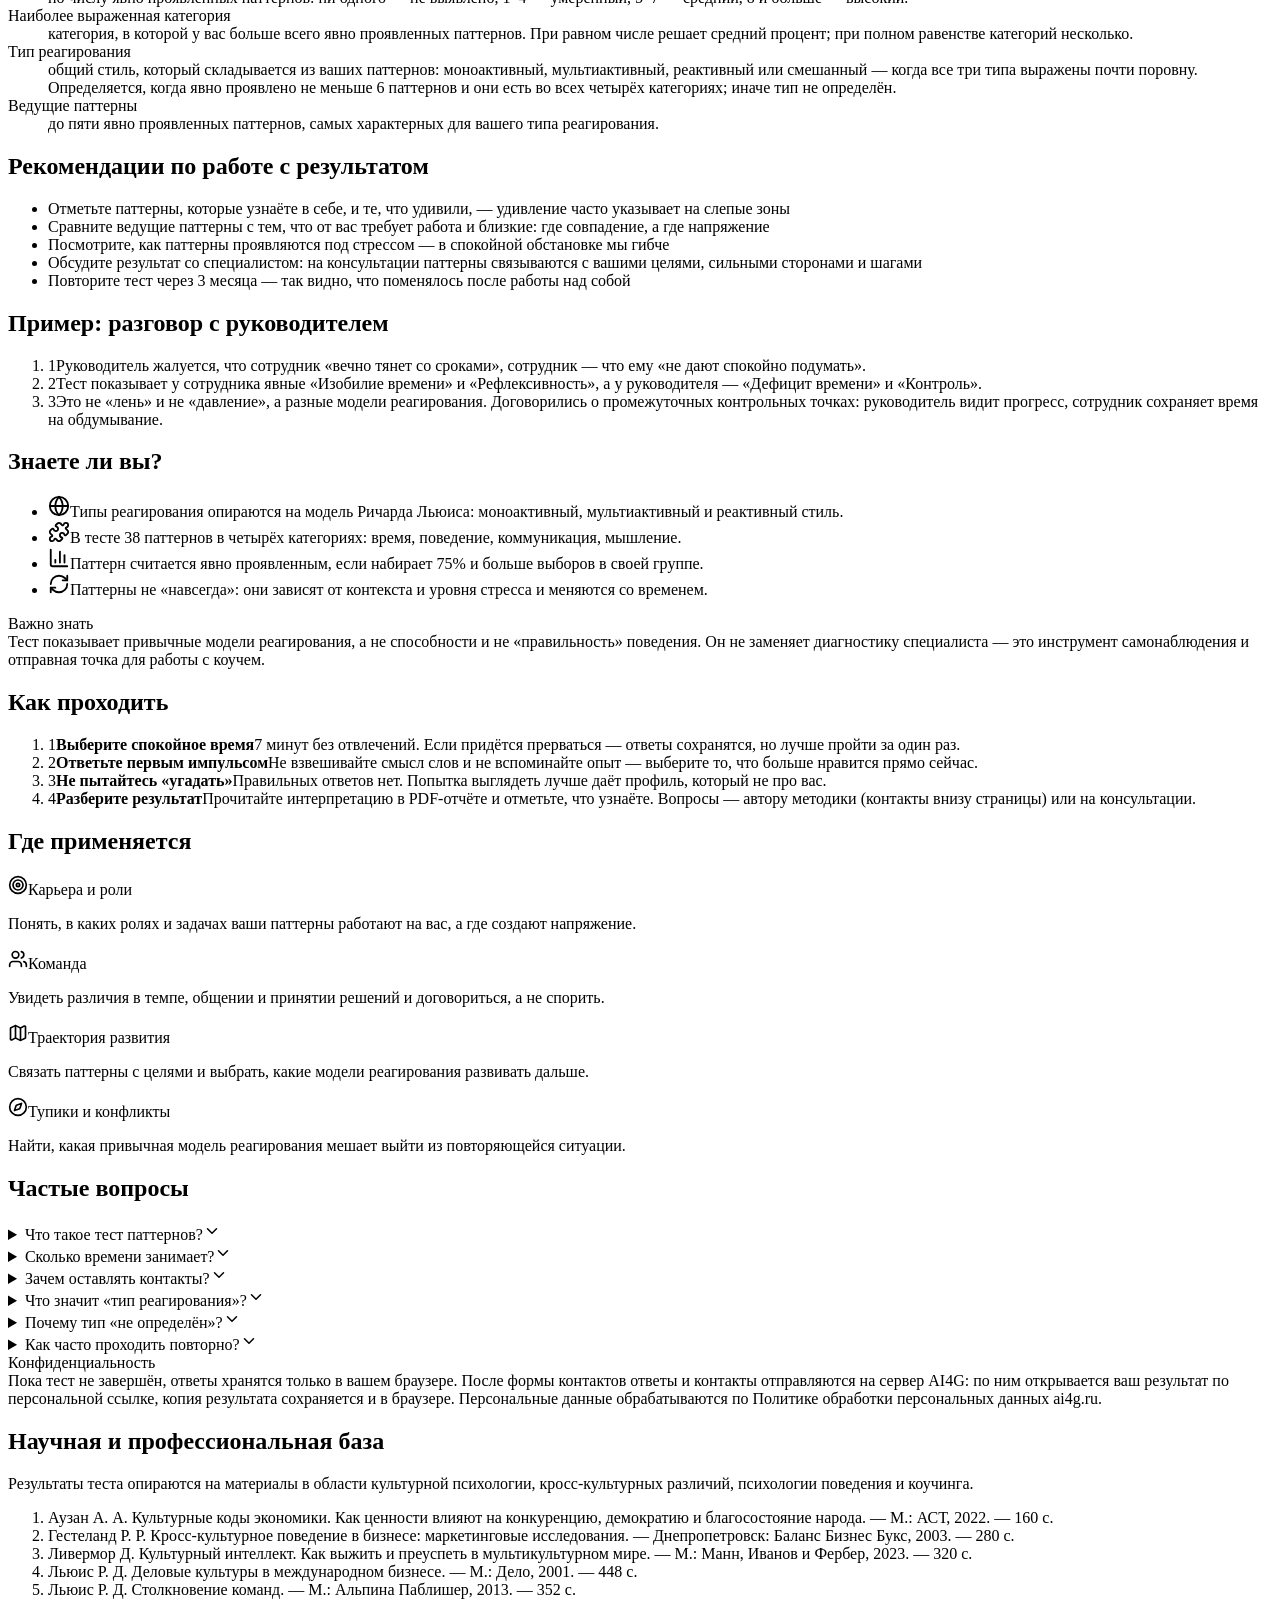
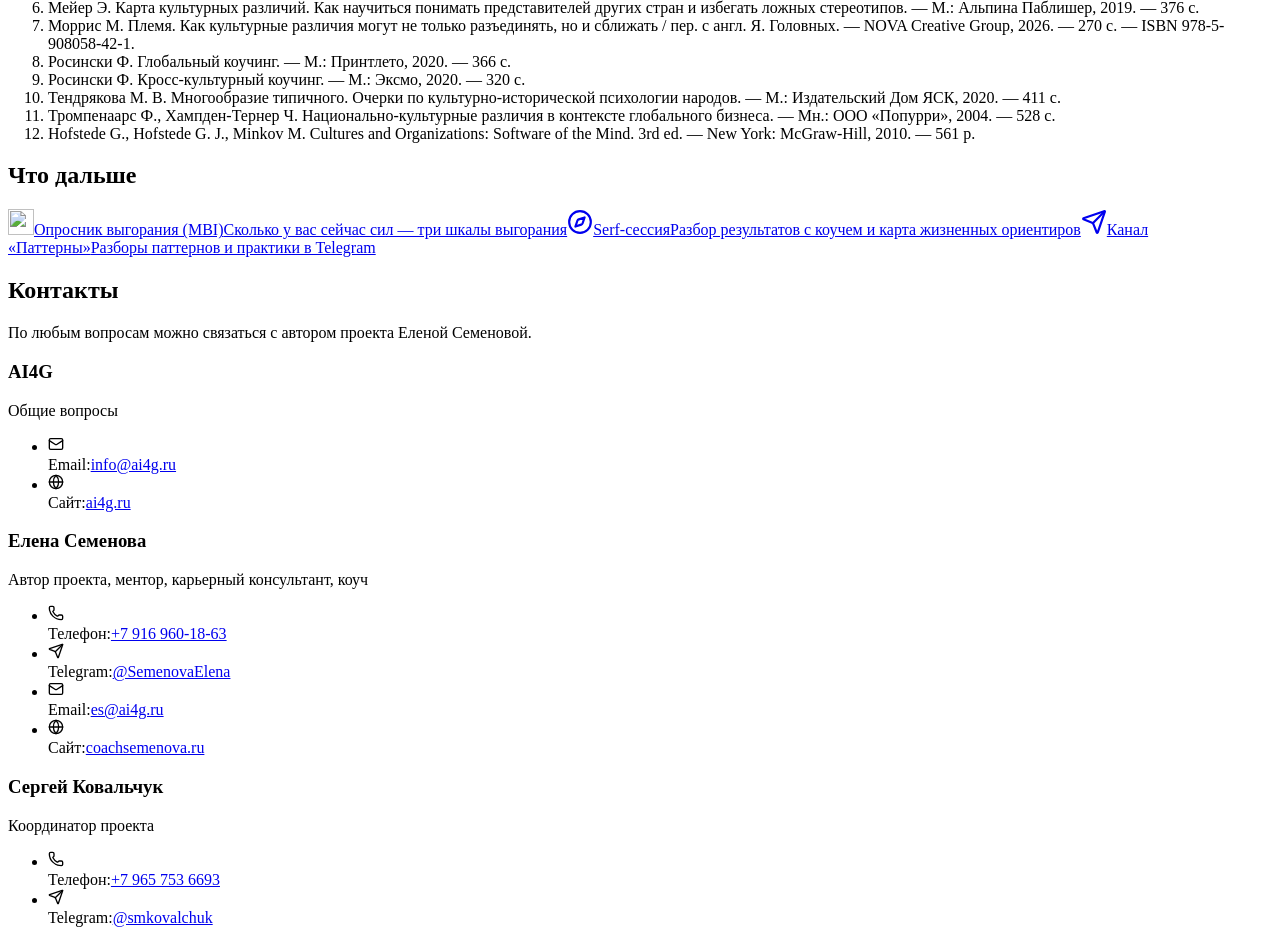
==== commit eba8e954: "Тестовая сборка из pattern-test 34256e8 (+ незакоммиченные изменения), 27.11.2026, 16:03:31" ====
--- a/index.html
+++ b/index.html
@@ -49,19 +49,22 @@
         k = e.createElement(t), a = e.getElementsByTagName(t)[0], k.async = 1, k.src = r, a.parentNode.insertBefore(k, a)
       })(window, document, 'script', 'https://mc.yandex.ru/metrika/tag.js', 'ym');
 
+      const metrikaPath = location.pathname.startsWith('/pattern-test/results/')
+        ? '/pattern-test/results/'
+        : '/pattern-test/';
       ym(99571887, 'init', {
-        webvisor: true,
+        // Вебвизор отключён: форма содержит ФИО и способы связи, поэтому не записываем изображения/ввод страниц.
+        webvisor: false,
         clickmap: true,
-        referrer: document.referrer,
-        url: location.href,
+        url: `https://ai4g.ru${metrikaPath}`,
         accurateTrackBounce: true,
         trackLinks: true,
       });
     }
   </script>
   <!-- /Yandex.Metrika counter -->
-  <script type="module" crossorigin src="/pattern-test-demo/assets/index-DAZ8EeFU.js"></script>
-  <link rel="stylesheet" crossorigin href="/pattern-test-demo/assets/index-uWVJPCiU.css">
+  <script type="module" crossorigin src="/pattern-test-demo/assets/index-l9GupAFJ.js"></script>
+  <link rel="stylesheet" crossorigin href="/pattern-test-demo/assets/index-BuCYYqFO.css">
 </head>
 
 <body>
@@ -74,7 +77,7 @@
        При сборке (scripts/prerender.mjs) всё между prerender-start и prerender-end заменяется готовой страницей теста; текст здесь — запасной, для npm run dev. Заголовок и подзаголовок повторяют стартовую страницу (тексты — src/data/introPage.js). -->
   <div id="root">
     <!--prerender-start-->
-<link rel="preload" as="image" href="/pattern-test-demo/img/test-patterns/ai4g-logo.svg"/><div class="test-page"><header class="test-page__bar"><span class="brand-line" aria-hidden="true"></span><a href="https://ai4g.ru/" title="Сайт AI4G"><img class="test-page__logo" src="/pattern-test-demo/img/test-patterns/ai4g-logo.svg" alt="AI4G"/></a><div class="test-page__name">Тест паттернов</div><a class="test-page__all" href="https://ai4g.ru/"><svg xmlns="http://www.w3.org/2000/svg" width="18" height="18" viewBox="0 0 24 24" fill="none" stroke="currentColor" stroke-width="2" stroke-linecap="round" stroke-linejoin="round" class="lucide lucide-arrow-left" aria-hidden="true"><path d="m12 19-7-7 7-7"></path><path d="M19 12H5"></path></svg><span class="test-page__label">На сайт AI4G</span></a></header><main class="test-page__body"><div class="test-landing"><section class="card test-landing__hero"><div class="test-landing__head"><span class="test-landing__icon"><img class="test-icon test-icon--art test-icon--patterns" src="data:image/svg+xml,%3csvg%20xmlns=&#x27;http://www.w3.org/2000/svg&#x27;%20viewBox=&#x27;0%200%2096%2096&#x27;%20width=&#x27;96&#x27;%20height=&#x27;96&#x27;%3e%3cdefs%3e%3cclipPath%20id=&#x27;tile&#x27;%3e%3crect%20width=&#x27;96&#x27;%20height=&#x27;96&#x27;%20rx=&#x27;22&#x27;/%3e%3c/clipPath%3e%3c/defs%3e%3crect%20width=&#x27;96&#x27;%20height=&#x27;96&#x27;%20rx=&#x27;22&#x27;%20fill=&#x27;%23150931&#x27;/%3e%3cg%20clip-path=&#x27;url(%23tile)&#x27;%3e%3cpath%20d=&#x27;M0%208.0%20L12.5%20-2.8%20Q16.0%20-6.0%2019.5%20-2.8%20L32.0%208.0%20L32.0%2016.64%20L19.5%205.840000000000001%20Q16.0%202.6400000000000006%2012.5%205.840000000000001%20L0%2016.64%20Z&#x27;%20fill=&#x27;%23ff018a&#x27;/%3e%3cpath%20d=&#x27;M32%208.0%20L44.5%20-2.8%20Q48.0%20-6.0%2051.5%20-2.8%20L64.0%208.0%20L64.0%2016.64%20L51.5%205.840000000000001%20Q48.0%202.6400000000000006%2044.5%205.840000000000001%20L32%2016.64%20Z&#x27;%20fill=&#x27;%2306eadc&#x27;/%3e%3cpath%20d=&#x27;M64%208.0%20L76.5%20-2.8%20Q80.0%20-6.0%2083.5%20-2.8%20L96.0%208.0%20L96.0%2016.64%20L83.5%205.840000000000001%20Q80.0%202.6400000000000006%2076.5%205.840000000000001%20L64%2016.64%20Z&#x27;%20fill=&#x27;%23ff018a&#x27;/%3e%3cpath%20d=&#x27;M0%2021.5%20L12.5%2010.7%20Q16.0%207.5%2019.5%2010.7%20L32.0%2021.5%20L32.0%2030.14%20L19.5%2019.34%20Q16.0%2016.14%2012.5%2019.34%20L0%2030.14%20Z&#x27;%20fill=&#x27;%230386ff&#x27;/%3e%3cpath%20d=&#x27;M32%2021.5%20L44.5%2010.7%20Q48.0%207.5%2051.5%2010.7%20L64.0%2021.5%20L64.0%2030.14%20L51.5%2019.34%20Q48.0%2016.14%2044.5%2019.34%20L32%2030.14%20Z&#x27;%20fill=&#x27;%23ff9900&#x27;/%3e%3cpath%20d=&#x27;M64%2021.5%20L76.5%2010.7%20Q80.0%207.5%2083.5%2010.7%20L96.0%2021.5%20L96.0%2030.14%20L83.5%2019.34%20Q80.0%2016.14%2076.5%2019.34%20L64%2030.14%20Z&#x27;%20fill=&#x27;%230386ff&#x27;/%3e%3cpath%20d=&#x27;M0%2035.0%20L12.5%2024.2%20Q16.0%2021.0%2019.5%2024.2%20L32.0%2035.0%20L32.0%2043.64%20L19.5%2032.84%20Q16.0%2029.64%2012.5%2032.84%20L0%2043.64%20Z&#x27;%20fill=&#x27;%2306eadc&#x27;/%3e%3cpath%20d=&#x27;M32%2035.0%20L44.5%2024.2%20Q48.0%2021.0%2051.5%2024.2%20L64.0%2035.0%20L64.0%2043.64%20L51.5%2032.84%20Q48.0%2029.64%2044.5%2032.84%20L32%2043.64%20Z&#x27;%20fill=&#x27;%23ff018a&#x27;/%3e%3cpath%20d=&#x27;M64%2035.0%20L76.5%2024.2%20Q80.0%2021.0%2083.5%2024.2%20L96.0%2035.0%20L96.0%2043.64%20L83.5%2032.84%20Q80.0%2029.64%2076.5%2032.84%20L64%2043.64%20Z&#x27;%20fill=&#x27;%2306eadc&#x27;/%3e%3cpath%20d=&#x27;M0%2048.5%20L12.5%2037.7%20Q16.0%2034.5%2019.5%2037.7%20L32.0%2048.5%20L32.0%2057.14%20L19.5%2046.34%20Q16.0%2043.14%2012.5%2046.34%20L0%2057.14%20Z&#x27;%20fill=&#x27;%23ff9900&#x27;/%3e%3cpath%20d=&#x27;M32%2048.5%20L44.5%2037.7%20Q48.0%2034.5%2051.5%2037.7%20L64.0%2048.5%20L64.0%2057.14%20L51.5%2046.34%20Q48.0%2043.14%2044.5%2046.34%20L32%2057.14%20Z&#x27;%20fill=&#x27;%230386ff&#x27;/%3e%3cpath%20d=&#x27;M64%2048.5%20L76.5%2037.7%20Q80.0%2034.5%2083.5%2037.7%20L96.0%2048.5%20L96.0%2057.14%20L83.5%2046.34%20Q80.0%2043.14%2076.5%2046.34%20L64%2057.14%20Z&#x27;%20fill=&#x27;%23ff9900&#x27;/%3e%3cpath%20d=&#x27;M0%2062.0%20L12.5%2051.2%20Q16.0%2048.0%2019.5%2051.2%20L32.0%2062.0%20L32.0%2070.64%20L19.5%2059.84%20Q16.0%2056.64%2012.5%2059.84%20L0%2070.64%20Z&#x27;%20fill=&#x27;%23ff018a&#x27;/%3e%3cpath%20d=&#x27;M32%2062.0%20L44.5%2051.2%20Q48.0%2048.0%2051.5%2051.2%20L64.0%2062.0%20L64.0%2070.64%20L51.5%2059.84%20Q48.0%2056.64%2044.5%2059.84%20L32%2070.64%20Z&#x27;%20fill=&#x27;%2306eadc&#x27;/%3e%3cpath%20d=&#x27;M64%2062.0%20L76.5%2051.2%20Q80.0%2048.0%2083.5%2051.2%20L96.0%2062.0%20L96.0%2070.64%20L83.5%2059.84%20Q80.0%2056.64%2076.5%2059.84%20L64%2070.64%20Z&#x27;%20fill=&#x27;%23ff018a&#x27;/%3e%3cpath%20d=&#x27;M0%2075.5%20L12.5%2064.7%20Q16.0%2061.5%2019.5%2064.7%20L32.0%2075.5%20L32.0%2084.14%20L19.5%2073.34%20Q16.0%2070.14%2012.5%2073.34%20L0%2084.14%20Z&#x27;%20fill=&#x27;%230386ff&#x27;/%3e%3cpath%20d=&#x27;M32%2075.5%20L44.5%2064.7%20Q48.0%2061.5%2051.5%2064.7%20L64.0%2075.5%20L64.0%2084.14%20L51.5%2073.34%20Q48.0%2070.14%2044.5%2073.34%20L32%2084.14%20Z&#x27;%20fill=&#x27;%23ff9900&#x27;/%3e%3cpath%20d=&#x27;M64%2075.5%20L76.5%2064.7%20Q80.0%2061.5%2083.5%2064.7%20L96.0%2075.5%20L96.0%2084.14%20L83.5%2073.34%20Q80.0%2070.14%2076.5%2073.34%20L64%2084.14%20Z&#x27;%20fill=&#x27;%230386ff&#x27;/%3e%3cpath%20d=&#x27;M0%2089.0%20L12.5%2078.2%20Q16.0%2075.0%2019.5%2078.2%20L32.0%2089.0%20L32.0%2097.64%20L19.5%2086.84%20Q16.0%2083.64%2012.5%2086.84%20L0%2097.64%20Z&#x27;%20fill=&#x27;%2306eadc&#x27;/%3e%3cpath%20d=&#x27;M32%2089.0%20L44.5%2078.2%20Q48.0%2075.0%2051.5%2078.2%20L64.0%2089.0%20L64.0%2097.64%20L51.5%2086.84%20Q48.0%2083.64%2044.5%2086.84%20L32%2097.64%20Z&#x27;%20fill=&#x27;%23ff018a&#x27;/%3e%3cpath%20d=&#x27;M64%2089.0%20L76.5%2078.2%20Q80.0%2075.0%2083.5%2078.2%20L96.0%2089.0%20L96.0%2097.64%20L83.5%2086.84%20Q80.0%2083.64%2076.5%2086.84%20L64%2097.64%20Z&#x27;%20fill=&#x27;%2306eadc&#x27;/%3e%3c/g%3e%3c/svg%3e" width="40" height="40" alt="" aria-hidden="true"/></span><div class="test-landing__head-text"><h1 class="test-landing__title">Тест паттернов</h1><p class="test-landing__subtitle">Авторская методика Е. Н. Семеновой для анализа устойчивых моделей мышления, поведения, коммуникации и отношения ко времени</p></div></div><div class="test-landing__stats"><span class="test-landing__stat"><svg xmlns="http://www.w3.org/2000/svg" width="15" height="15" viewBox="0 0 24 24" fill="none" stroke="currentColor" stroke-width="2" stroke-linecap="round" stroke-linejoin="round" class="lucide lucide-clock" aria-hidden="true"><circle cx="12" cy="12" r="10"></circle><path d="M12 6v6l4 2"></path></svg> <!-- -->≈ 7 минут</span><a class="test-landing__stat test-landing__stat--link" href="#faq"><svg xmlns="http://www.w3.org/2000/svg" width="15" height="15" viewBox="0 0 24 24" fill="none" stroke="currentColor" stroke-width="2" stroke-linecap="round" stroke-linejoin="round" class="lucide lucide-lightbulb" aria-hidden="true"><path d="M15 14c.2-1 .7-1.7 1.5-2.5 1-.9 1.5-2.2 1.5-3.5A6 6 0 0 0 6 8c0 1 .2 2.2 1.5 3.5.7.7 1.3 1.5 1.5 2.5"></path><path d="M9 18h6"></path><path d="M10 22h4"></path></svg> Частые вопросы</a><button type="button" class="test-landing__stat test-landing__stat--link"><svg xmlns="http://www.w3.org/2000/svg" width="15" height="15" viewBox="0 0 24 24" fill="none" stroke="currentColor" stroke-width="2" stroke-linecap="round" stroke-linejoin="round" class="lucide lucide-share-2" aria-hidden="true"><circle cx="18" cy="5" r="3"></circle><circle cx="6" cy="12" r="3"></circle><circle cx="18" cy="19" r="3"></circle><line x1="8.59" x2="15.42" y1="13.51" y2="17.49"></line><line x1="15.41" x2="8.59" y1="6.51" y2="10.49"></line></svg> <!-- -->Поделиться</button></div><div class="test-landing__cols"><div class="test-landing__box"><h2 class="test-landing__box-title"><svg xmlns="http://www.w3.org/2000/svg" width="18" height="18" viewBox="0 0 24 24" fill="none" stroke="currentColor" stroke-width="2" stroke-linecap="round" stroke-linejoin="round" class="lucide lucide-list-ordered" aria-hidden="true"><path d="M11 5h10"></path><path d="M11 12h10"></path><path d="M11 19h10"></path><path d="M4 4h1v5"></path><path d="M4 9h2"></path><path d="M6.5 20H3.4c0-1 2.6-1.925 2.6-3.5a1.5 1.5 0 0 0-2.6-1.02"></path></svg> Инструкция</h2><ol class="test-landing__steps"><li class="test-landing__step"><span class="test-landing__step-num">1</span><span class="test-landing__step-text"><span class="test-landing__step-title">Выберите одно слово</span>Тест состоит из диад и триад слов — в каждой выберите одно слово.</span></li><li class="test-landing__step"><span class="test-landing__step-num">2</span><span class="test-landing__step-text"><span class="test-landing__step-title">Ответьте интуитивно</span>Выберите первое слово, которое вам нравится. Не анализируйте смысл и не вспоминайте предыдущий опыт.</span></li><li class="test-landing__step"><span class="test-landing__step-num">3</span><span class="test-landing__step-text"><span class="test-landing__step-title">Около 7 минут</span>Не отвлекайтесь до конца теста. Если прервётесь, ответы сохранятся в этом браузере — можно продолжить с того же вопроса.</span></li><li class="test-landing__step"><span class="test-landing__step-num">4</span><span class="test-landing__step-text"><span class="test-landing__step-title">Результат — сразу</span>В конце оставьте контакты — откроется страница результата с подробным PDF-отчётом.</span></li></ol></div><div class="test-landing__box test-landing__box--benefits"><h2 class="test-landing__box-title"><svg xmlns="http://www.w3.org/2000/svg" width="18" height="18" viewBox="0 0 24 24" fill="none" stroke="currentColor" stroke-width="2" stroke-linecap="round" stroke-linejoin="round" class="lucide lucide-gift" aria-hidden="true"><path d="M12 7v14"></path><path d="M20 11v8a2 2 0 0 1-2 2H6a2 2 0 0 1-2-2v-8"></path><path d="M7.5 7a1 1 0 0 1 0-5A4.8 8 0 0 1 12 7a4.8 8 0 0 1 4.5-5 1 1 0 0 1 0 5"></path><rect x="3" y="7" width="18" height="4" rx="1"></rect></svg> Что вы получите</h2><ul class="test-landing__benefits"><li class="test-landing__benefit"><span class="test-landing__benefit-check" aria-hidden="true"><svg xmlns="http://www.w3.org/2000/svg" width="12" height="12" viewBox="0 0 24 24" fill="none" stroke="currentColor" stroke-width="3" stroke-linecap="round" stroke-linejoin="round" class="lucide lucide-check" aria-hidden="true"><path d="M20 6 9 17l-5-5"></path></svg></span><span class="test-landing__benefit-text">Явно проявленные паттерны по четырём категориям — с <span class="term-hint term-hint--with-text">процентами<button type="button" class="term-hint__button" aria-expanded="false" aria-controls="_R_26j6_" aria-label="Что такое «Явно проявленные паттерны»" title="Что такое «Явно проявленные паттерны»">?</button></span></span></li><li class="test-landing__benefit"><span class="test-landing__benefit-check" aria-hidden="true"><svg xmlns="http://www.w3.org/2000/svg" width="12" height="12" viewBox="0 0 24 24" fill="none" stroke="currentColor" stroke-width="3" stroke-linecap="round" stroke-linejoin="round" class="lucide lucide-check" aria-hidden="true"><path d="M20 6 9 17l-5-5"></path></svg></span><span class="test-landing__benefit-text">Тип реагирования — моноактивный, мультиактивный, реактивный или <span class="term-hint term-hint--with-text">смешанный<button type="button" class="term-hint__button" aria-expanded="false" aria-controls="_R_2aj6_" aria-label="Что такое «Тип реагирования»" title="Что такое «Тип реагирования»">?</button></span></span></li><li class="test-landing__benefit"><span class="test-landing__benefit-check" aria-hidden="true"><svg xmlns="http://www.w3.org/2000/svg" width="12" height="12" viewBox="0 0 24 24" fill="none" stroke="currentColor" stroke-width="3" stroke-linecap="round" stroke-linejoin="round" class="lucide lucide-check" aria-hidden="true"><path d="M20 6 9 17l-5-5"></path></svg></span><span class="test-landing__benefit-text">Ведущие паттерны и наиболее выраженную <span class="term-hint term-hint--with-text">категорию<button type="button" class="term-hint__button" aria-expanded="false" aria-controls="_R_2ej6_" aria-label="Что такое «Ведущие паттерны»" title="Что такое «Ведущие паттерны»">?</button></span></span></li><li class="test-landing__benefit"><span class="test-landing__benefit-check" aria-hidden="true"><svg xmlns="http://www.w3.org/2000/svg" width="12" height="12" viewBox="0 0 24 24" fill="none" stroke="currentColor" stroke-width="3" stroke-linecap="round" stroke-linejoin="round" class="lucide lucide-check" aria-hidden="true"><path d="M20 6 9 17l-5-5"></path></svg></span><span class="test-landing__benefit-text">Интерпретацию: возможности и ограничения вашего типа</span></li><li class="test-landing__benefit"><span class="test-landing__benefit-check" aria-hidden="true"><svg xmlns="http://www.w3.org/2000/svg" width="12" height="12" viewBox="0 0 24 24" fill="none" stroke="currentColor" stroke-width="3" stroke-linecap="round" stroke-linejoin="round" class="lucide lucide-check" aria-hidden="true"><path d="M20 6 9 17l-5-5"></path></svg></span><span class="test-landing__benefit-text">PDF-отчёт, который можно скачать и обсудить со специалистом</span></li></ul></div></div><p class="test-landing__note">Пройти тест можно бесплатно. Чтобы получить результат, в конце нужно оставить контакты.</p><div class="test-landing__start-row"><button type="button" class="test-landing__start">Пройти тест<svg xmlns="http://www.w3.org/2000/svg" width="18" height="18" viewBox="0 0 24 24" fill="none" stroke="currentColor" stroke-width="2" stroke-linecap="round" stroke-linejoin="round" class="lucide lucide-arrow-right test-landing__start-icon" aria-hidden="true"><path d="M5 12h14"></path><path d="m12 5 7 7-7 7"></path></svg></button><span class="test-landing__start-hint"><svg xmlns="http://www.w3.org/2000/svg" width="14" height="14" viewBox="0 0 24 24" fill="none" stroke="currentColor" stroke-width="2" stroke-linecap="round" stroke-linejoin="round" class="lucide lucide-clock" aria-hidden="true"><circle cx="12" cy="12" r="10"></circle><path d="M12 6v6l4 2"></path></svg> <!-- -->≈ 7 минут<!-- --> · бесплатно</span></div></section><nav class="card test-landing__toc" aria-label="Содержание"><h2 class="test-landing__toc-title">Содержание</h2><ul class="test-landing__toc-list"><li class="test-landing__toc-item"><a class="test-landing__toc-link" href="#about">О методике</a></li><li class="test-landing__toc-item"><a class="test-landing__toc-link" href="#metrics">Что измеряется</a></li><li class="test-landing__toc-item"><a class="test-landing__toc-link" href="#recommendations">Рекомендации по работе с результатом</a></li><li class="test-landing__toc-item"><a class="test-landing__toc-link" href="#example">Пример</a></li><li class="test-landing__toc-item"><a class="test-landing__toc-link" href="#facts">Знаете ли вы?</a></li><li class="test-landing__toc-item"><a class="test-landing__toc-link" href="#how-to">Как проходить</a></li><li class="test-landing__toc-item"><a class="test-landing__toc-link" href="#uses">Где применяется</a></li><li class="test-landing__toc-item"><a class="test-landing__toc-link" href="#faq">Частые вопросы</a></li><li class="test-landing__toc-item"><a class="test-landing__toc-link" href="#sources">Источники</a></li><li class="test-landing__toc-item"><a class="test-landing__toc-link" href="#contacts">Контакты</a></li></ul></nav><div class="test-landing__strip" aria-hidden="true"><nav class="test-landing__strip-bar" aria-label="Разделы страницы"><a class="test-landing__strip-link" href="#about" data-id="about" tabindex="-1">О методике</a><a class="test-landing__strip-link" href="#metrics" data-id="metrics" tabindex="-1">Что измеряется</a><a class="test-landing__strip-link" href="#recommendations" data-id="recommendations" tabindex="-1">Рекомендации по работе с результатом</a><a class="test-landing__strip-link" href="#example" data-id="example" tabindex="-1">Пример</a><a class="test-landing__strip-link" href="#facts" data-id="facts" tabindex="-1">Знаете ли вы?</a><a class="test-landing__strip-link" href="#how-to" data-id="how-to" tabindex="-1">Как проходить</a><a class="test-landing__strip-link" href="#uses" data-id="uses" tabindex="-1">Где применяется</a><a class="test-landing__strip-link" href="#faq" data-id="faq" tabindex="-1">Частые вопросы</a><a class="test-landing__strip-link" href="#sources" data-id="sources" tabindex="-1">Источники</a><a class="test-landing__strip-link" href="#contacts" data-id="contacts" tabindex="-1">Контакты</a></nav></div><div class="test-landing__article"><section class="card test-landing__section" id="about"><h2 class="test-landing__heading">Что такое паттерн и что показывает тест</h2><p class="test-landing__text test-landing__text--definition"><dfn class="test-landing__term">Паттерн</dfn> — устойчивая модель реагирования, предпочтение мыслить, действовать и чувствовать определённым образом. Паттерны зависят от контекста и уровня стресса и способны со временем изменяться.</p><p class="test-landing__text">Паттерн отражает, что находится в фокусе внимания, а что отфильтровывается из области осознания. Зная свои паттерны, мы осознаём свои привычные способы автоматического реагирования.</p><p class="test-landing__text">Узнать профиль паттернов можно, пройдя авторский тест паттернов (создатель — Е. Н. Семенова, 2024). Результаты можно использовать для прогнозирования поведения, построения отношений, разработки индивидуальной траектории развития, анализа профессионального (карьерного) сценария, выбора подходящих ролей, прохождения тупиков и разрешения конфликтов.</p><p class="test-landing__text test-landing__text--strong">Тест определяет четыре типа паттернов:</p><ul class="test-landing__defs"><li class="test-landing__def"><dfn class="test-landing__term">Ориентации во времени</dfn> — <!-- -->способность человека управлять своими временными ресурсами и планировать свою деятельность.</li><li class="test-landing__def"><dfn class="test-landing__term">Поведения</dfn> — <!-- -->способность реагирования или действования человека в различных ситуациях.</li><li class="test-landing__def"><dfn class="test-landing__term">Коммуникации</dfn> — <!-- -->способность взаимодействия и обмена информацией между людьми.</li><li class="test-landing__def"><dfn class="test-landing__term">Мышления</dfn> — <!-- -->способность обработки информации, решения задач и принятия решений.</li></ul><p class="test-landing__text test-landing__text--definition"><dfn class="test-landing__term">В тесте</dfn> — 38 паттернов в 18 шкалах. Явно проявиться может от 0 до 18 паттернов: не более одного в каждой шкале. Если паттерн проявлен нейтрально — он может проявляться ситуативно, либо у вас нет осознанного выбора в отношении этой стратегии поведения.</p><p class="test-landing__text test-landing__text--definition"><dfn class="test-landing__term">Явно проявленные паттерны</dfn> — это не «хорошо» или «плохо». Степень проявленности каждого паттерна говорит об индивидуальных особенностях реагирования человека и в целом об осознанности его поведения.</p></section><section class="card test-landing__section" id="metrics"><h2 class="test-landing__heading">Что измеряет тест</h2><p class="test-landing__text">В результате — семь показателей. Все они считаются из ваших ответов, без оценок «хорошо» или «плохо».</p><dl class="test-landing__glossary"><div class="test-landing__glossary-item"><dt class="test-landing__glossary-term">Процент проявления</dt><dd class="test-landing__glossary-def">доля выборов паттерна в своей диаде или триаде слов. Например, 4 выбора из 5 — 80%.</dd></div><div class="test-landing__glossary-item"><dt class="test-landing__glossary-term">Степень выраженности</dt><dd class="test-landing__glossary-def">статус паттерна по проценту: 75% и выше — явно проявленный, 50–74% — умеренно выраженный, ниже 50% — нейтральный.</dd></div><div class="test-landing__glossary-item"><dt class="test-landing__glossary-term">Явно проявленные паттерны</dt><dd class="test-landing__glossary-def">паттерны, которые вы выбрали в 75% случаев и более. Из одной диады или триады в список попадает не больше одного, поэтому всего их может быть до 18.</dd></div><div class="test-landing__glossary-item"><dt class="test-landing__glossary-term">Уровень проявленности</dt><dd class="test-landing__glossary-def">по числу явно проявленных паттернов: ни одного — не выявлено, 1–4 — умеренный, 5–7 — средний, 8 и больше — высокий.</dd></div><div class="test-landing__glossary-item"><dt class="test-landing__glossary-term">Наиболее выраженная категория</dt><dd class="test-landing__glossary-def">категория, в которой у вас больше всего явно проявленных паттернов. При равном числе решает средний процент; при полном равенстве категорий несколько.</dd></div><div class="test-landing__glossary-item"><dt class="test-landing__glossary-term">Тип реагирования</dt><dd class="test-landing__glossary-def">общий стиль, который складывается из ваших паттернов: моноактивный, мультиактивный, реактивный или смешанный — когда все три типа выражены почти поровну. Определяется, когда явно проявлено не меньше 6 паттернов и они есть во всех четырёх категориях; иначе тип не определён.</dd></div><div class="test-landing__glossary-item"><dt class="test-landing__glossary-term">Ведущие паттерны</dt><dd class="test-landing__glossary-def">до пяти явно проявленных паттернов, самых характерных для вашего типа реагирования.</dd></div></dl></section><section class="card test-landing__section" id="recommendations"><h2 class="test-landing__heading">Рекомендации по работе с результатом</h2><ul class="test-landing__list"><li class="test-landing__list-item">Отметьте паттерны, которые узнаёте в себе, и те, что удивили, — удивление часто указывает на слепые зоны</li><li class="test-landing__list-item">Сравните ведущие паттерны с тем, что от вас требует работа и близкие: где совпадение, а где напряжение</li><li class="test-landing__list-item">Посмотрите, как паттерны проявляются под стрессом — в спокойной обстановке мы гибче</li><li class="test-landing__list-item">Обсудите результат со специалистом: на консультации паттерны связываются с вашими целями, сильными сторонами и шагами</li><li class="test-landing__list-item">Повторите тест через 3 месяца — так видно, что поменялось после работы над собой</li></ul></section><section class="card test-landing__section" id="example"><h2 class="test-landing__heading test-landing__heading--icon"><svg xmlns="http://www.w3.org/2000/svg" width="24" height="24" viewBox="0 0 24 24" fill="none" stroke="currentColor" stroke-width="2" stroke-linecap="round" stroke-linejoin="round" class="lucide lucide-lightbulb test-landing__heading-icon" aria-hidden="true"><path d="M15 14c.2-1 .7-1.7 1.5-2.5 1-.9 1.5-2.2 1.5-3.5A6 6 0 0 0 6 8c0 1 .2 2.2 1.5 3.5.7.7 1.3 1.5 1.5 2.5"></path><path d="M9 18h6"></path><path d="M10 22h4"></path></svg>Пример: разговор с руководителем</h2><ol class="test-landing__case"><li class="test-landing__case-step"><span class="test-landing__case-num">1</span><span class="test-landing__case-text">Руководитель жалуется, что сотрудник «вечно тянет со сроками», сотрудник — что ему «не дают спокойно подумать».</span></li><li class="test-landing__case-step"><span class="test-landing__case-num">2</span><span class="test-landing__case-text">Тест показывает у сотрудника явные «Изобилие времени» и «Рефлексивность», а у руководителя — «Дефицит времени» и «Контроль».</span></li><li class="test-landing__case-step"><span class="test-landing__case-num">3</span><span class="test-landing__case-text">Это не «лень» и не «давление», а разные модели реагирования. Договорились о промежуточных контрольных точках: руководитель видит прогресс, сотрудник сохраняет время на обдумывание.</span></li></ol></section><section class="card test-landing__section" id="facts"><h2 class="test-landing__heading test-landing__heading--icon"><svg xmlns="http://www.w3.org/2000/svg" width="24" height="24" viewBox="0 0 24 24" fill="none" stroke="currentColor" stroke-width="2" stroke-linecap="round" stroke-linejoin="round" class="lucide lucide-brain test-landing__heading-icon" aria-hidden="true"><path d="M12 18V5"></path><path d="M15 13a4.17 4.17 0 0 1-3-4 4.17 4.17 0 0 1-3 4"></path><path d="M17.598 6.5A3 3 0 1 0 12 5a3 3 0 1 0-5.598 1.5"></path><path d="M17.997 5.125a4 4 0 0 1 2.526 5.77"></path><path d="M18 18a4 4 0 0 0 2-7.464"></path><path d="M19.967 17.483A4 4 0 1 1 12 18a4 4 0 1 1-7.967-.517"></path><path d="M6 18a4 4 0 0 1-2-7.464"></path><path d="M6.003 5.125a4 4 0 0 0-2.526 5.77"></path></svg>Знаете ли вы?</h2><ul class="test-landing__facts"><li class="test-landing__fact"><svg xmlns="http://www.w3.org/2000/svg" width="22" height="22" viewBox="0 0 24 24" fill="none" stroke="currentColor" stroke-width="2" stroke-linecap="round" stroke-linejoin="round" class="lucide lucide-globe test-landing__fact-icon" aria-hidden="true"><circle cx="12" cy="12" r="10"></circle><path d="M12 2a14.5 14.5 0 0 0 0 20 14.5 14.5 0 0 0 0-20"></path><path d="M2 12h20"></path></svg>Типы реагирования опираются на модель Ричарда Льюиса: моноактивный, мультиактивный и реактивный стиль.</li><li class="test-landing__fact"><svg xmlns="http://www.w3.org/2000/svg" width="22" height="22" viewBox="0 0 24 24" fill="none" stroke="currentColor" stroke-width="2" stroke-linecap="round" stroke-linejoin="round" class="lucide lucide-puzzle test-landing__fact-icon" aria-hidden="true"><path d="M15.39 4.39a1 1 0 0 0 1.68-.474 2.5 2.5 0 1 1 3.014 3.015 1 1 0 0 0-.474 1.68l1.683 1.682a2.414 2.414 0 0 1 0 3.414L19.61 15.39a1 1 0 0 1-1.68-.474 2.5 2.5 0 1 0-3.014 3.015 1 1 0 0 1 .474 1.68l-1.683 1.682a2.414 2.414 0 0 1-3.414 0L8.61 19.61a1 1 0 0 0-1.68.474 2.5 2.5 0 1 1-3.014-3.015 1 1 0 0 0 .474-1.68l-1.683-1.682a2.414 2.414 0 0 1 0-3.414L4.39 8.61a1 1 0 0 1 1.68.474 2.5 2.5 0 1 0 3.014-3.015 1 1 0 0 1-.474-1.68l1.683-1.682a2.414 2.414 0 0 1 3.414 0z"></path></svg>В тесте 38 паттернов в четырёх категориях: время, поведение, коммуникация, мышление.</li><li class="test-landing__fact"><svg xmlns="http://www.w3.org/2000/svg" width="22" height="22" viewBox="0 0 24 24" fill="none" stroke="currentColor" stroke-width="2" stroke-linecap="round" stroke-linejoin="round" class="lucide lucide-chart-column lucide-bar-chart-3 test-landing__fact-icon" aria-hidden="true"><path d="M3 3v16a2 2 0 0 0 2 2h16"></path><path d="M18 17V9"></path><path d="M13 17V5"></path><path d="M8 17v-3"></path></svg>Паттерн считается явно проявленным, если набирает 75% и больше выборов в своей группе.</li><li class="test-landing__fact"><svg xmlns="http://www.w3.org/2000/svg" width="22" height="22" viewBox="0 0 24 24" fill="none" stroke="currentColor" stroke-width="2" stroke-linecap="round" stroke-linejoin="round" class="lucide lucide-refresh-cw test-landing__fact-icon" aria-hidden="true"><path d="M3 12a9 9 0 0 1 9-9 9.75 9.75 0 0 1 6.74 2.74L21 8"></path><path d="M21 3v5h-5"></path><path d="M21 12a9 9 0 0 1-9 9 9.75 9.75 0 0 1-6.74-2.74L3 16"></path><path d="M8 16H3v5"></path></svg>Паттерны не «навсегда»: они зависят от контекста и уровня стресса и меняются со временем.</li></ul><div class="test-landing__important"><div class="test-landing__important-title">Важно знать</div>Тест показывает привычные модели реагирования, а не способности и не «правильность» поведения. Он не заменяет диагностику специалиста — это инструмент самонаблюдения и отправная точка для работы с коучем.</div></section><section class="card test-landing__section" id="how-to"><h2 class="test-landing__heading">Как проходить</h2><ol class="test-landing__case"><li class="test-landing__case-step"><span class="test-landing__case-num">1</span><span class="test-landing__case-text"><b class="test-landing__case-title">Выберите спокойное время</b>7 минут без отвлечений. Если придётся прерваться — ответы сохранятся, но лучше пройти за один раз.</span></li><li class="test-landing__case-step"><span class="test-landing__case-num">2</span><span class="test-landing__case-text"><b class="test-landing__case-title">Ответьте первым импульсом</b>Не взвешивайте смысл слов и не вспоминайте опыт — выберите то, что больше нравится прямо сейчас.</span></li><li class="test-landing__case-step"><span class="test-landing__case-num">3</span><span class="test-landing__case-text"><b class="test-landing__case-title">Не пытайтесь «угадать»</b>Правильных ответов нет. Попытка выглядеть лучше даёт профиль, который не про вас.</span></li><li class="test-landing__case-step"><span class="test-landing__case-num">4</span><span class="test-landing__case-text"><b class="test-landing__case-title">Разберите результат</b>Прочитайте интерпретацию в PDF-отчёте и отметьте, что узнаёте. Вопросы — автору методики (контакты внизу страницы) или на консультации.</span></li></ol></section><section class="card test-landing__section" id="uses"><h2 class="test-landing__heading">Где применяется</h2><div class="test-landing__uses"><div class="test-landing__use"><div class="test-landing__use-title"><svg xmlns="http://www.w3.org/2000/svg" width="20" height="20" viewBox="0 0 24 24" fill="none" stroke="currentColor" stroke-width="2" stroke-linecap="round" stroke-linejoin="round" class="lucide lucide-target test-landing__use-icon" aria-hidden="true"><circle cx="12" cy="12" r="10"></circle><circle cx="12" cy="12" r="6"></circle><circle cx="12" cy="12" r="2"></circle></svg>Карьера и роли</div><p class="test-landing__text">Понять, в каких ролях и задачах ваши паттерны работают на вас, а где создают напряжение.</p></div><div class="test-landing__use"><div class="test-landing__use-title"><svg xmlns="http://www.w3.org/2000/svg" width="20" height="20" viewBox="0 0 24 24" fill="none" stroke="currentColor" stroke-width="2" stroke-linecap="round" stroke-linejoin="round" class="lucide lucide-users test-landing__use-icon" aria-hidden="true"><path d="M16 21v-2a4 4 0 0 0-4-4H6a4 4 0 0 0-4 4v2"></path><path d="M16 3.128a4 4 0 0 1 0 7.744"></path><path d="M22 21v-2a4 4 0 0 0-3-3.87"></path><circle cx="9" cy="7" r="4"></circle></svg>Команда</div><p class="test-landing__text">Увидеть различия в темпе, общении и принятии решений и договориться, а не спорить.</p></div><div class="test-landing__use"><div class="test-landing__use-title"><svg xmlns="http://www.w3.org/2000/svg" width="20" height="20" viewBox="0 0 24 24" fill="none" stroke="currentColor" stroke-width="2" stroke-linecap="round" stroke-linejoin="round" class="lucide lucide-map test-landing__use-icon" aria-hidden="true"><path d="M14.106 5.553a2 2 0 0 0 1.788 0l3.659-1.83A1 1 0 0 1 21 4.619v12.764a1 1 0 0 1-.553.894l-4.553 2.277a2 2 0 0 1-1.788 0l-4.212-2.106a2 2 0 0 0-1.788 0l-3.659 1.83A1 1 0 0 1 3 19.381V6.618a1 1 0 0 1 .553-.894l4.553-2.277a2 2 0 0 1 1.788 0z"></path><path d="M15 5.764v15"></path><path d="M9 3.236v15"></path></svg>Траектория развития</div><p class="test-landing__text">Связать паттерны с целями и выбрать, какие модели реагирования развивать дальше.</p></div><div class="test-landing__use"><div class="test-landing__use-title"><svg xmlns="http://www.w3.org/2000/svg" width="20" height="20" viewBox="0 0 24 24" fill="none" stroke="currentColor" stroke-width="2" stroke-linecap="round" stroke-linejoin="round" class="lucide lucide-compass test-landing__use-icon" aria-hidden="true"><circle cx="12" cy="12" r="10"></circle><path d="m16.24 7.76-1.804 5.411a2 2 0 0 1-1.265 1.265L7.76 16.24l1.804-5.411a2 2 0 0 1 1.265-1.265z"></path></svg>Тупики и конфликты</div><p class="test-landing__text">Найти, какая привычная модель реагирования мешает выйти из повторяющейся ситуации.</p></div></div></section><section class="card test-landing__section" id="faq"><h2 class="test-landing__heading">Частые вопросы</h2><details class="test-landing__faq" open=""><summary class="test-landing__faq-q">Что такое тест паттернов?</summary><p class="test-landing__faq-a">Авторская методика Е. Н. Семеновой (2024). Определяет явно проявленные паттерны — устойчивые модели мышления, поведения и коммуникации — по четырём категориям и тип реагирования.</p></details><details class="test-landing__faq"><summary class="test-landing__faq-q">Сколько времени занимает?</summary><p class="test-landing__faq-a">Около 7 минут. Можно прерваться — ответы сохранятся в браузере, продолжите с того же вопроса.</p></details><details class="test-landing__faq"><summary class="test-landing__faq-q">Зачем оставлять контакты?</summary><p class="test-landing__faq-a">Результат открывается по персональной ссылке, а контакты нужны, чтобы при желании обсудить его с автором методики. Форма — в конце, после вопросов: проходить тест повторно не нужно.</p></details><details class="test-landing__faq"><summary class="test-landing__faq-q">Что значит «тип реагирования»?</summary><p class="test-landing__faq-a">Общий стиль, который складывается из ваших паттернов: моноактивный (план, логика, последовательность), мультиактивный (гибкость, общение, многозадачность), реактивный (внимание к контексту, гармония) или смешанный.</p></details><details class="test-landing__faq"><summary class="test-landing__faq-q">Почему тип «не определён»?</summary><p class="test-landing__faq-a">Тип определяется, когда явно проявлено не меньше 6 паттернов и есть хотя бы по одному во всех четырёх категориях. Иначе профиль гибкий — это не ошибка.</p></details><details class="test-landing__faq"><summary class="test-landing__faq-q">Как часто проходить повторно?</summary><p class="test-landing__faq-a">Методика советует раз в 3 месяца: так видна честная динамика «было → стало».</p></details><div class="test-landing__important test-landing__important--info"><div class="test-landing__important-title">Конфиденциальность</div>Пока тест не завершён, ответы хранятся только в вашем браузере. После формы контактов ответы и контакты отправляются на сервер AI4G: по ним открывается ваш результат по персональной ссылке, копия результата сохраняется и в браузере. Персональные данные обрабатываются по Политике обработки персональных данных ai4g.ru.</div></section><section class="card test-landing__section" id="sources"><h2 class="test-landing__heading">Научная и профессиональная база</h2><p class="test-landing__text">Результаты теста опираются на материалы в области культурной психологии, кросс-культурных различий, психологии поведения и коучинга.</p><ol class="test-landing__sources"><li class="test-landing__source">Аузан А. А. Культурные коды экономики. Как ценности влияют на конкуренцию, демократию и благосостояние народа.<!-- --> — <!-- -->М.: АСТ, 2022. — 160 с.</li><li class="test-landing__source">Гестеланд Р. Р. Кросс-культурное поведение в бизнесе: маркетинговые исследования.<!-- --> — <!-- -->Днепропетровск: Баланс Бизнес Букс, 2003. — 280 с.</li><li class="test-landing__source">Ливермор Д. Культурный интеллект. Как выжить и преуспеть в мультикультурном мире.<!-- --> — <!-- -->М.: Манн, Иванов и Фербер, 2023. — 320 с.</li><li class="test-landing__source">Льюис Р. Д. Деловые культуры в международном бизнесе.<!-- --> — <!-- -->М.: Дело, 2001. — 448 с.</li><li class="test-landing__source">Льюис Р. Д. Столкновение команд.<!-- --> — <!-- -->М.: Альпина Паблишер, 2013. — 352 с.</li><li class="test-landing__source">Мейер Э. Карта культурных различий. Как научиться понимать представителей других стран и избегать ложных стереотипов.<!-- --> — <!-- -->М.: Альпина Паблишер, 2019. — 376 с.</li><li class="test-landing__source">Росински Ф. Глобальный коучинг.<!-- --> — <!-- -->М.: Принтлето, 2020. — 366 с.</li><li class="test-landing__source">Росински Ф. Кросс-культурный коучинг.<!-- --> — <!-- -->М.: Эксмо, 2020. — 320 с.</li><li class="test-landing__source">Тендрякова М. В. Многообразие типичного. Очерки по культурно-исторической психологии народов.<!-- --> — <!-- -->М.: Издательский Дом ЯСК, 2020. — 411 с.</li><li class="test-landing__source">Тромпенаарс Ф., Хампден-Тернер Ч. Национально-культурные различия в контексте глобального бизнеса.<!-- --> — <!-- -->Мн.: ООО «Попурри», 2004. — 528 с.</li><li class="test-landing__source">Hofstede G., Hofstede G. J., Minkov M. Cultures and Organizations: Software of the Mind. 3rd ed.<!-- --> — <!-- -->New York: McGraw-Hill, 2010. — 561 p.</li></ol></section><section class="card test-landing__section"><h2 class="test-landing__heading">Что пройти дальше</h2><div class="test-landing__next"><a class="test-landing__next-card" href="https://ai4g.ru/mbi-test/" target="_blank" rel="noopener"><span class="test-landing__next-icon"><img class="test-icon test-icon--art test-icon--mbi" src="data:image/svg+xml,%3csvg%20xmlns=&#x27;http://www.w3.org/2000/svg&#x27;%20viewBox=&#x27;0%200%2096%2096&#x27;%20width=&#x27;96&#x27;%20height=&#x27;96&#x27;%3e%3cdefs%3e%3cclipPath%20id=&#x27;tile&#x27;%3e%3crect%20width=&#x27;96&#x27;%20height=&#x27;96&#x27;%20rx=&#x27;22&#x27;/%3e%3c/clipPath%3e%3cclipPath%20id=&#x27;hdarks0&#x27;%3e%3cellipse%20cx=&#x27;26&#x27;%20cy=&#x27;42&#x27;%20rx=&#x27;4.6&#x27;%20ry=&#x27;5.8&#x27;/%3e%3c/clipPath%3e%3cclipPath%20id=&#x27;hdarks1&#x27;%3e%3cellipse%20cx=&#x27;48&#x27;%20cy=&#x27;42&#x27;%20rx=&#x27;4.6&#x27;%20ry=&#x27;5.8&#x27;/%3e%3c/clipPath%3e%3c/defs%3e%3crect%20width=&#x27;96&#x27;%20height=&#x27;96&#x27;%20rx=&#x27;22&#x27;%20fill=&#x27;%23150931&#x27;/%3e%3crect%20x=&#x27;23.7&#x27;%20y=&#x27;44&#x27;%20width=&#x27;4.6&#x27;%20height=&#x27;36&#x27;%20rx=&#x27;2.3&#x27;%20fill=&#x27;%23fdf0d5&#x27;/%3e%3cellipse%20cx=&#x27;26&#x27;%20cy=&#x27;42&#x27;%20rx=&#x27;4.6&#x27;%20ry=&#x27;5.8&#x27;%20fill=&#x27;%23ff018a&#x27;/%3e%3cpath%20d=&#x27;M26%2020%20C33.854%2027.35%2034.925%2033.019999999999996%2032.783%2037.64%20C30.284%2041%2021.716%2041%2019.217%2037.64%20C17.075%2033.019999999999996%2022.43%2028.4%2026%2020%20Z&#x27;%20fill=&#x27;%23ff9900&#x27;/%3e%3cpath%20d=&#x27;M27%2027.98%20C30.5045%2033.1775%2029.811500000000002%2037.7975%2026%2039.53%20C21.842%2037.7975%2021.842%2033.755%2027%2027.98%20Z&#x27;%20fill=&#x27;%23ffc35c&#x27;/%3e%3crect%20x=&#x27;45.7&#x27;%20y=&#x27;44&#x27;%20width=&#x27;4.6&#x27;%20height=&#x27;36&#x27;%20rx=&#x27;2.3&#x27;%20fill=&#x27;%23fdf0d5&#x27;/%3e%3cellipse%20cx=&#x27;48&#x27;%20cy=&#x27;42&#x27;%20rx=&#x27;4.6&#x27;%20ry=&#x27;5.8&#x27;%20fill=&#x27;%23ff018a&#x27;/%3e%3cpath%20clip-path=&#x27;url(%23hdarks1)&#x27;%20d=&#x27;M41%2034%20L55%2034%20L55%2041.800000000000004%20C52%2039.6%2050.6%2043.6%2048.4%2042.0%20C46.4%2040.400000000000006%2045%2043.800000000000004%2041%2042.2%20Z&#x27;%20fill=&#x27;%233c2b63&#x27;/%3e%3crect%20x=&#x27;67.7&#x27;%20y=&#x27;68&#x27;%20width=&#x27;4.6&#x27;%20height=&#x27;12&#x27;%20rx=&#x27;2.3&#x27;%20fill=&#x27;%23fdf0d5&#x27;/%3e%3cpath%20d=&#x27;M70%2071%20C70%2062%2067.5%2058%2068.8%2053%20C70%2041%2067%2039%2064.8%2040&#x27;%20fill=&#x27;none&#x27;%20stroke=&#x27;%233c2b63&#x27;%20stroke-width=&#x27;4.6&#x27;%20stroke-linecap=&#x27;round&#x27;/%3e%3ccircle%20cx=&#x27;64.6&#x27;%20cy=&#x27;40&#x27;%20r=&#x27;3.2&#x27;%20fill=&#x27;%233c2b63&#x27;/%3e%3cpath%20d=&#x27;M67%2033%20C63%2028%2072%2024%2069%2018%20C67%2014%2072%2011%2071%208&#x27;%20fill=&#x27;none&#x27;%20stroke=&#x27;%238a7aaa&#x27;%20stroke-width=&#x27;2.2&#x27;%20stroke-linecap=&#x27;round&#x27;/%3e%3c/svg%3e" width="26" height="26" alt="" aria-hidden="true"/></span><span class="test-landing__next-title">Опросник выгорания (MBI)</span><span class="test-landing__next-text">Сколько у вас сейчас сил — три шкалы выгорания</span></a><a class="test-landing__next-card" href="https://ai4g.ru/serf-session.html" target="_blank" rel="noopener"><span class="test-landing__next-icon"><svg xmlns="http://www.w3.org/2000/svg" width="26" height="26" viewBox="0 0 24 24" fill="none" stroke="currentColor" stroke-width="2" stroke-linecap="round" stroke-linejoin="round" class="lucide lucide-compass test-icon test-icon--map" aria-hidden="true"><circle cx="12" cy="12" r="10"></circle><path d="m16.24 7.76-1.804 5.411a2 2 0 0 1-1.265 1.265L7.76 16.24l1.804-5.411a2 2 0 0 1 1.265-1.265z"></path></svg></span><span class="test-landing__next-title">Serf-сессия</span><span class="test-landing__next-text">Разбор результатов с коучем и карта жизненных ориентиров</span></a><a class="test-landing__next-card" href="https://t.me/pattern4g" target="_blank" rel="noopener"><span class="test-landing__next-icon"><svg xmlns="http://www.w3.org/2000/svg" width="26" height="26" viewBox="0 0 24 24" fill="none" stroke="currentColor" stroke-width="2" stroke-linecap="round" stroke-linejoin="round" class="lucide lucide-send test-icon test-icon--channel" aria-hidden="true"><path d="M14.536 21.686a.5.5 0 0 0 .937-.024l6.5-19a.496.496 0 0 0-.635-.635l-19 6.5a.5.5 0 0 0-.024.937l7.93 3.18a2 2 0 0 1 1.112 1.11z"></path><path d="m21.854 2.147-10.94 10.939"></path></svg></span><span class="test-landing__next-title">Канал «Паттерны»</span><span class="test-landing__next-text">Разборы паттернов и практики в Telegram</span></a></div></section><section class="card test-landing__section" id="contacts"><h2 class="test-landing__heading">Контакты</h2><p class="test-landing__text">По любым вопросам можно связаться с автором проекта Еленой Семеновой.</p><div class="test-landing__contacts"><div class="test-landing__contact-group"><div class="test-landing__contact-name">AI4G<span class="test-landing__contact-role">Общие вопросы</span></div><ul class="test-landing__contact-list"><li class="test-landing__contact"><svg xmlns="http://www.w3.org/2000/svg" width="16" height="16" viewBox="0 0 24 24" fill="none" stroke="currentColor" stroke-width="2" stroke-linecap="round" stroke-linejoin="round" class="lucide lucide-mail test-landing__contact-icon" aria-hidden="true"><path d="m22 7-8.991 5.727a2 2 0 0 1-2.009 0L2 7"></path><rect x="2" y="4" width="20" height="16" rx="2"></rect></svg><span class="test-landing__contact-label">Email<!-- -->:</span><a href="mailto:info@ai4g.ru">info@ai4g.ru</a></li><li class="test-landing__contact"><svg xmlns="http://www.w3.org/2000/svg" width="16" height="16" viewBox="0 0 24 24" fill="none" stroke="currentColor" stroke-width="2" stroke-linecap="round" stroke-linejoin="round" class="lucide lucide-send test-landing__contact-icon" aria-hidden="true"><path d="M14.536 21.686a.5.5 0 0 0 .937-.024l6.5-19a.496.496 0 0 0-.635-.635l-19 6.5a.5.5 0 0 0-.024.937l7.93 3.18a2 2 0 0 1 1.112 1.11z"></path><path d="m21.854 2.147-10.94 10.939"></path></svg><span class="test-landing__contact-label">Канал «Внутренний мир»<!-- -->:</span><a href="https://t.me/life_watch" target="_blank" rel="noopener noreferrer">@life_watch</a></li></ul></div><div class="test-landing__contact-group"><div class="test-landing__contact-name">Елена Семенова<span class="test-landing__contact-role">Коуч, автор проекта</span></div><ul class="test-landing__contact-list"><li class="test-landing__contact"><svg xmlns="http://www.w3.org/2000/svg" width="16" height="16" viewBox="0 0 24 24" fill="none" stroke="currentColor" stroke-width="2" stroke-linecap="round" stroke-linejoin="round" class="lucide lucide-phone test-landing__contact-icon" aria-hidden="true"><path d="M13.832 16.568a1 1 0 0 0 1.213-.303l.355-.465A2 2 0 0 1 17 15h3a2 2 0 0 1 2 2v3a2 2 0 0 1-2 2A18 18 0 0 1 2 4a2 2 0 0 1 2-2h3a2 2 0 0 1 2 2v3a2 2 0 0 1-.8 1.6l-.468.351a1 1 0 0 0-.292 1.233 14 14 0 0 0 6.392 6.384"></path></svg><span class="test-landing__contact-label">Телефон<!-- -->:</span><a href="tel:+79169601863">+7 916 960-18-63</a></li><li class="test-landing__contact"><svg xmlns="http://www.w3.org/2000/svg" width="16" height="16" viewBox="0 0 24 24" fill="none" stroke="currentColor" stroke-width="2" stroke-linecap="round" stroke-linejoin="round" class="lucide lucide-send test-landing__contact-icon" aria-hidden="true"><path d="M14.536 21.686a.5.5 0 0 0 .937-.024l6.5-19a.496.496 0 0 0-.635-.635l-19 6.5a.5.5 0 0 0-.024.937l7.93 3.18a2 2 0 0 1 1.112 1.11z"></path><path d="m21.854 2.147-10.94 10.939"></path></svg><span class="test-landing__contact-label">Telegram<!-- -->:</span><a href="https://t.me/SemenovaElena" target="_blank" rel="noopener noreferrer">@SemenovaElena</a></li><li class="test-landing__contact"><svg xmlns="http://www.w3.org/2000/svg" width="16" height="16" viewBox="0 0 24 24" fill="none" stroke="currentColor" stroke-width="2" stroke-linecap="round" stroke-linejoin="round" class="lucide lucide-mail test-landing__contact-icon" aria-hidden="true"><path d="m22 7-8.991 5.727a2 2 0 0 1-2.009 0L2 7"></path><rect x="2" y="4" width="20" height="16" rx="2"></rect></svg><span class="test-landing__contact-label">Email<!-- -->:</span><a href="mailto:es@ai4g.ru">es@ai4g.ru</a></li><li class="test-landing__contact"><svg xmlns="http://www.w3.org/2000/svg" width="16" height="16" viewBox="0 0 24 24" fill="none" stroke="currentColor" stroke-width="2" stroke-linecap="round" stroke-linejoin="round" class="lucide lucide-globe test-landing__contact-icon" aria-hidden="true"><circle cx="12" cy="12" r="10"></circle><path d="M12 2a14.5 14.5 0 0 0 0 20 14.5 14.5 0 0 0 0-20"></path><path d="M2 12h20"></path></svg><span class="test-landing__contact-label">Сайт<!-- -->:</span><a href="https://www.coachsemenova.com" target="_blank" rel="noopener noreferrer">coachsemenova.com</a></li></ul></div></div></section></div></div></main></div>
+<link rel="preload" as="image" href="/pattern-test-demo/img/test-patterns/patterns.svg"/><link rel="preload" as="image" href="/pattern-test-demo/img/test-patterns/mbi.svg"/><div class="test-page"><main class="test-page__body"><div class="test-landing"><section class="card test-landing__hero"><div class="test-landing__head"><span class="test-landing__icon"><img class="test-icon test-icon--art test-icon--patterns" src="/pattern-test-demo/img/test-patterns/patterns.svg" width="40" height="40" alt="" aria-hidden="true"/></span><div class="test-landing__head-text"><h1 class="test-landing__title">Тест паттернов</h1><p class="test-landing__subtitle">Авторская методика Е. Н. Семеновой для анализа устойчивых моделей мышления, поведения, коммуникации и отношения ко времени</p></div></div><div class="test-landing__stats"><span class="test-landing__stat"><svg xmlns="http://www.w3.org/2000/svg" width="15" height="15" viewBox="0 0 24 24" fill="none" stroke="currentColor" stroke-width="2" stroke-linecap="round" stroke-linejoin="round" class="lucide lucide-clock" aria-hidden="true"><circle cx="12" cy="12" r="10"></circle><path d="M12 6v6l4 2"></path></svg> <!-- -->≈ 7 минут</span><a class="test-landing__stat test-landing__stat--link" href="#faq"><svg xmlns="http://www.w3.org/2000/svg" width="15" height="15" viewBox="0 0 24 24" fill="none" stroke="currentColor" stroke-width="2" stroke-linecap="round" stroke-linejoin="round" class="lucide lucide-lightbulb" aria-hidden="true"><path d="M15 14c.2-1 .7-1.7 1.5-2.5 1-.9 1.5-2.2 1.5-3.5A6 6 0 0 0 6 8c0 1 .2 2.2 1.5 3.5.7.7 1.3 1.5 1.5 2.5"></path><path d="M9 18h6"></path><path d="M10 22h4"></path></svg> Частые вопросы</a><button type="button" class="test-landing__stat test-landing__stat--link"><svg xmlns="http://www.w3.org/2000/svg" width="15" height="15" viewBox="0 0 24 24" fill="none" stroke="currentColor" stroke-width="2" stroke-linecap="round" stroke-linejoin="round" class="lucide lucide-share-2" aria-hidden="true"><circle cx="18" cy="5" r="3"></circle><circle cx="6" cy="12" r="3"></circle><circle cx="18" cy="19" r="3"></circle><line x1="8.59" x2="15.42" y1="13.51" y2="17.49"></line><line x1="15.41" x2="8.59" y1="6.51" y2="10.49"></line></svg> <!-- -->Поделиться</button></div><div class="test-landing__start-block"><p class="test-landing__note">Пройти тест можно бесплатно. Чтобы получить результат, в конце нужно оставить контакты.</p><div class="test-landing__start-row"><button type="button" class="patterns-button test-landing__start">Пройти тест<svg xmlns="http://www.w3.org/2000/svg" width="18" height="18" viewBox="0 0 24 24" fill="none" stroke="currentColor" stroke-width="2" stroke-linecap="round" stroke-linejoin="round" class="lucide lucide-arrow-right test-landing__start-icon" aria-hidden="true"><path d="M5 12h14"></path><path d="m12 5 7 7-7 7"></path></svg></button></div></div><div class="test-landing__cols"><div class="test-landing__box"><h2 class="test-landing__box-title"><svg xmlns="http://www.w3.org/2000/svg" width="18" height="18" viewBox="0 0 24 24" fill="none" stroke="currentColor" stroke-width="2" stroke-linecap="round" stroke-linejoin="round" class="lucide lucide-list-ordered" aria-hidden="true"><path d="M11 5h10"></path><path d="M11 12h10"></path><path d="M11 19h10"></path><path d="M4 4h1v5"></path><path d="M4 9h2"></path><path d="M6.5 20H3.4c0-1 2.6-1.925 2.6-3.5a1.5 1.5 0 0 0-2.6-1.02"></path></svg> Инструкция</h2><ol class="test-landing__steps"><li class="test-landing__step"><span class="test-landing__step-num">1</span><span class="test-landing__step-text"><span class="test-landing__step-title">Выберите одно слово</span>Тест состоит из диад и триад слов — в каждой выберите одно слово.</span></li><li class="test-landing__step"><span class="test-landing__step-num">2</span><span class="test-landing__step-text"><span class="test-landing__step-title">Ответьте интуитивно</span>Выберите первое слово, которое вам нравится. Не анализируйте смысл и не вспоминайте предыдущий опыт.</span></li><li class="test-landing__step"><span class="test-landing__step-num">3</span><span class="test-landing__step-text"><span class="test-landing__step-title">Можно сделать паузу</span>Если прервётесь, ответы сохранятся в этом браузере — можно продолжить с того же вопроса.</span></li><li class="test-landing__step"><span class="test-landing__step-num">4</span><span class="test-landing__step-text"><span class="test-landing__step-title">Результат — сразу</span>В отчёте вы увидите свой результат и сможете скачать PDF.</span></li></ol></div><div class="test-landing__box test-landing__box--benefits"><h2 class="test-landing__box-title"><svg xmlns="http://www.w3.org/2000/svg" width="18" height="18" viewBox="0 0 24 24" fill="none" stroke="currentColor" stroke-width="2" stroke-linecap="round" stroke-linejoin="round" class="lucide lucide-gift" aria-hidden="true"><path d="M12 7v14"></path><path d="M20 11v8a2 2 0 0 1-2 2H6a2 2 0 0 1-2-2v-8"></path><path d="M7.5 7a1 1 0 0 1 0-5A4.8 8 0 0 1 12 7a4.8 8 0 0 1 4.5-5 1 1 0 0 1 0 5"></path><rect x="3" y="7" width="18" height="4" rx="1"></rect></svg> Что вы получите</h2><ul class="test-landing__benefits"><li class="test-landing__benefit"><span class="test-landing__benefit-check" aria-hidden="true"><svg xmlns="http://www.w3.org/2000/svg" width="12" height="12" viewBox="0 0 24 24" fill="none" stroke="currentColor" stroke-width="3" stroke-linecap="round" stroke-linejoin="round" class="lucide lucide-check" aria-hidden="true"><path d="M20 6 9 17l-5-5"></path></svg></span><span class="test-landing__benefit-text">Явно проявленные паттерны по четырём категориям — с <span class="term-hint term-hint--with-text">процентами<button type="button" class="term-hint__button" aria-expanded="false" aria-controls="_R_26k6_" aria-label="Что такое «Явно проявленные паттерны»" title="Что такое «Явно проявленные паттерны»">?</button></span></span></li><li class="test-landing__benefit"><span class="test-landing__benefit-check" aria-hidden="true"><svg xmlns="http://www.w3.org/2000/svg" width="12" height="12" viewBox="0 0 24 24" fill="none" stroke="currentColor" stroke-width="3" stroke-linecap="round" stroke-linejoin="round" class="lucide lucide-check" aria-hidden="true"><path d="M20 6 9 17l-5-5"></path></svg></span><span class="test-landing__benefit-text">Тип реагирования — моноактивный, мультиактивный, реактивный или <span class="term-hint term-hint--with-text">смешанный<button type="button" class="term-hint__button" aria-expanded="false" aria-controls="_R_2ak6_" aria-label="Что такое «Тип реагирования»" title="Что такое «Тип реагирования»">?</button></span></span></li><li class="test-landing__benefit"><span class="test-landing__benefit-check" aria-hidden="true"><svg xmlns="http://www.w3.org/2000/svg" width="12" height="12" viewBox="0 0 24 24" fill="none" stroke="currentColor" stroke-width="3" stroke-linecap="round" stroke-linejoin="round" class="lucide lucide-check" aria-hidden="true"><path d="M20 6 9 17l-5-5"></path></svg></span><span class="test-landing__benefit-text">Ведущие паттерны и наиболее выраженную <span class="term-hint term-hint--with-text">категорию<button type="button" class="term-hint__button" aria-expanded="false" aria-controls="_R_2ek6_" aria-label="Что такое «Ведущие паттерны»" title="Что такое «Ведущие паттерны»">?</button></span></span></li><li class="test-landing__benefit"><span class="test-landing__benefit-check" aria-hidden="true"><svg xmlns="http://www.w3.org/2000/svg" width="12" height="12" viewBox="0 0 24 24" fill="none" stroke="currentColor" stroke-width="3" stroke-linecap="round" stroke-linejoin="round" class="lucide lucide-check" aria-hidden="true"><path d="M20 6 9 17l-5-5"></path></svg></span><span class="test-landing__benefit-text">Интерпретацию: возможности и ограничения вашего типа</span></li><li class="test-landing__benefit"><span class="test-landing__benefit-check" aria-hidden="true"><svg xmlns="http://www.w3.org/2000/svg" width="12" height="12" viewBox="0 0 24 24" fill="none" stroke="currentColor" stroke-width="3" stroke-linecap="round" stroke-linejoin="round" class="lucide lucide-check" aria-hidden="true"><path d="M20 6 9 17l-5-5"></path></svg></span><span class="test-landing__benefit-text">PDF-отчёт, который можно скачать и обсудить со специалистом</span></li></ul></div></div></section><nav class="card test-landing__toc" aria-label="Содержание"><h2 class="test-landing__heading">Содержание</h2><ul class="test-landing__toc-list"><li class="test-landing__toc-item"><a class="test-landing__toc-link" href="#about">О методике</a></li><li class="test-landing__toc-item"><a class="test-landing__toc-link" href="#metrics">Что измеряется</a></li><li class="test-landing__toc-item"><a class="test-landing__toc-link" href="#recommendations">Рекомендации по работе с результатом</a></li><li class="test-landing__toc-item"><a class="test-landing__toc-link" href="#example">Пример</a></li><li class="test-landing__toc-item"><a class="test-landing__toc-link" href="#facts">Знаете ли вы?</a></li><li class="test-landing__toc-item"><a class="test-landing__toc-link" href="#how-to">Как проходить</a></li><li class="test-landing__toc-item"><a class="test-landing__toc-link" href="#uses">Где применяется</a></li><li class="test-landing__toc-item"><a class="test-landing__toc-link" href="#faq">Частые вопросы</a></li><li class="test-landing__toc-item"><a class="test-landing__toc-link" href="#sources">Источники</a></li><li class="test-landing__toc-item"><a class="test-landing__toc-link" href="#next">Что дальше</a></li><li class="test-landing__toc-item"><a class="test-landing__toc-link" href="#contacts">Контакты</a></li></ul></nav><div class="test-landing__strip" aria-hidden="true"><div class="test-landing__strip-shell"><button class="test-landing__strip-arrow" type="button" aria-label="Предыдущие разделы" disabled=""><svg xmlns="http://www.w3.org/2000/svg" width="18" height="18" viewBox="0 0 24 24" fill="none" stroke="currentColor" stroke-width="2" stroke-linecap="round" stroke-linejoin="round" class="lucide lucide-chevron-left" aria-hidden="true"><path d="m15 18-6-6 6-6"></path></svg></button><nav class="test-landing__strip-bar" aria-label="Разделы страницы"><a class="test-landing__strip-link" href="#about" tabindex="-1">О методике</a><a class="test-landing__strip-link" href="#metrics" tabindex="-1">Что измеряется</a><a class="test-landing__strip-link" href="#recommendations" tabindex="-1">Рекомендации по работе с результатом</a><a class="test-landing__strip-link" href="#example" tabindex="-1">Пример</a><a class="test-landing__strip-link" href="#facts" tabindex="-1">Знаете ли вы?</a><a class="test-landing__strip-link" href="#how-to" tabindex="-1">Как проходить</a><a class="test-landing__strip-link" href="#uses" tabindex="-1">Где применяется</a><a class="test-landing__strip-link" href="#faq" tabindex="-1">Частые вопросы</a><a class="test-landing__strip-link" href="#sources" tabindex="-1">Источники</a><a class="test-landing__strip-link" href="#next" tabindex="-1">Что дальше</a><a class="test-landing__strip-link" href="#contacts" tabindex="-1">Контакты</a></nav><button class="test-landing__strip-arrow" type="button" aria-label="Следующие разделы" disabled=""><svg xmlns="http://www.w3.org/2000/svg" width="18" height="18" viewBox="0 0 24 24" fill="none" stroke="currentColor" stroke-width="2" stroke-linecap="round" stroke-linejoin="round" class="lucide lucide-chevron-right" aria-hidden="true"><path d="m9 18 6-6-6-6"></path></svg></button></div></div><div class="test-landing__article"><section class="card test-landing__section" id="about"><h2 class="test-landing__heading">Что такое паттерн и что показывает тест</h2><p class="test-landing__text test-landing__text--definition"><dfn class="test-landing__term">Паттерн</dfn> — устойчивая модель реагирования, предпочтение мыслить, действовать и чувствовать определённым образом. Паттерны зависят от контекста и уровня стресса и способны со временем изменяться.</p><p class="test-landing__text">Паттерн отражает, что находится в фокусе внимания, а что отфильтровывается из области осознания. Зная свои паттерны, мы осознаём свои привычные способы автоматического реагирования.</p><p class="test-landing__text">Узнать профиль паттернов можно, пройдя авторский тест паттернов (создатель — Е. Н. Семенова, 2024). Результаты можно использовать для прогнозирования поведения, построения отношений, разработки индивидуальной траектории развития, анализа профессионального (карьерного) сценария, выбора подходящих ролей, прохождения тупиков и разрешения конфликтов.</p><p class="test-landing__text test-landing__text--strong">Тест определяет четыре типа паттернов:</p><ul class="test-landing__defs"><li class="test-landing__def"><dfn class="test-landing__term">Ориентации во времени</dfn> — <!-- -->способность человека управлять своими временными ресурсами и планировать свою деятельность.</li><li class="test-landing__def"><dfn class="test-landing__term">Поведения</dfn> — <!-- -->способность реагирования или действования человека в различных ситуациях.</li><li class="test-landing__def"><dfn class="test-landing__term">Коммуникации</dfn> — <!-- -->способность взаимодействия и обмена информацией между людьми.</li><li class="test-landing__def"><dfn class="test-landing__term">Мышления</dfn> — <!-- -->способность обработки информации, решения задач и принятия решений.</li></ul><p class="test-landing__text test-landing__text--definition"><dfn class="test-landing__term">В тесте</dfn> — 38 паттернов в 18 шкалах. Явно проявиться может от 0 до 18 паттернов: не более одного в каждой шкале. Если паттерн проявлен нейтрально — он может проявляться ситуативно, либо у вас нет осознанного выбора в отношении этой стратегии поведения.</p><p class="test-landing__text test-landing__text--definition"><dfn class="test-landing__term">Явно проявленные паттерны</dfn> — это не «хорошо» или «плохо». Степень проявленности каждого паттерна говорит об индивидуальных особенностях реагирования человека и в целом об осознанности его поведения.</p></section><section class="card test-landing__section" id="metrics"><h2 class="test-landing__heading">Что измеряет тест</h2><p class="test-landing__text">В результате — семь показателей. Все они считаются из ваших ответов, без оценок «хорошо» или «плохо».</p><dl class="test-landing__glossary"><div class="test-landing__glossary-item"><dt class="test-landing__glossary-term">Процент проявления</dt><dd class="test-landing__glossary-def">доля выборов паттерна в своей диаде или триаде слов. Например, 4 выбора из 5 — 80%.</dd></div><div class="test-landing__glossary-item"><dt class="test-landing__glossary-term">Степень выраженности</dt><dd class="test-landing__glossary-def">статус паттерна по проценту: 75% и выше — явно проявленный, 50–74% — умеренно выраженный, ниже 50% — нейтральный.</dd></div><div class="test-landing__glossary-item"><dt class="test-landing__glossary-term">Явно проявленные паттерны</dt><dd class="test-landing__glossary-def">паттерны, которые вы выбрали в 75% случаев и более. Из одной диады или триады в список попадает не больше одного, поэтому всего их может быть до 18.</dd></div><div class="test-landing__glossary-item"><dt class="test-landing__glossary-term">Уровень проявленности</dt><dd class="test-landing__glossary-def">по числу явно проявленных паттернов: ни одного — не выявлено, 1–4 — умеренный, 5–7 — средний, 8 и больше — высокий.</dd></div><div class="test-landing__glossary-item"><dt class="test-landing__glossary-term">Наиболее выраженная категория</dt><dd class="test-landing__glossary-def">категория, в которой у вас больше всего явно проявленных паттернов. При равном числе решает средний процент; при полном равенстве категорий несколько.</dd></div><div class="test-landing__glossary-item"><dt class="test-landing__glossary-term">Тип реагирования</dt><dd class="test-landing__glossary-def">общий стиль, который складывается из ваших паттернов: моноактивный, мультиактивный, реактивный или смешанный — когда все три типа выражены почти поровну. Определяется, когда явно проявлено не меньше 6 паттернов и они есть во всех четырёх категориях; иначе тип не определён.</dd></div><div class="test-landing__glossary-item"><dt class="test-landing__glossary-term">Ведущие паттерны</dt><dd class="test-landing__glossary-def">до пяти явно проявленных паттернов, самых характерных для вашего типа реагирования.</dd></div></dl></section><section class="card test-landing__section" id="recommendations"><h2 class="test-landing__heading">Рекомендации по работе с результатом</h2><ul class="test-landing__list"><li class="test-landing__list-item">Отметьте паттерны, которые узнаёте в себе, и те, что удивили, — удивление часто указывает на слепые зоны</li><li class="test-landing__list-item">Сравните ведущие паттерны с тем, что от вас требует работа и близкие: где совпадение, а где напряжение</li><li class="test-landing__list-item">Посмотрите, как паттерны проявляются под стрессом — в спокойной обстановке мы гибче</li><li class="test-landing__list-item">Обсудите результат со специалистом: на консультации паттерны связываются с вашими целями, сильными сторонами и шагами</li><li class="test-landing__list-item">Повторите тест через 3 месяца — так видно, что поменялось после работы над собой</li></ul></section><section class="card test-landing__section" id="example"><h2 class="test-landing__heading">Пример: разговор с руководителем</h2><ol class="test-landing__case"><li class="test-landing__case-step"><span class="test-landing__case-num">1</span><span class="test-landing__case-text">Руководитель жалуется, что сотрудник «вечно тянет со сроками», сотрудник — что ему «не дают спокойно подумать».</span></li><li class="test-landing__case-step"><span class="test-landing__case-num">2</span><span class="test-landing__case-text">Тест показывает у сотрудника явные «Изобилие времени» и «Рефлексивность», а у руководителя — «Дефицит времени» и «Контроль».</span></li><li class="test-landing__case-step"><span class="test-landing__case-num">3</span><span class="test-landing__case-text">Это не «лень» и не «давление», а разные модели реагирования. Договорились о промежуточных контрольных точках: руководитель видит прогресс, сотрудник сохраняет время на обдумывание.</span></li></ol></section><section class="card test-landing__section" id="facts"><h2 class="test-landing__heading">Знаете ли вы?</h2><ul class="test-landing__facts"><li class="test-landing__fact"><svg xmlns="http://www.w3.org/2000/svg" width="22" height="22" viewBox="0 0 24 24" fill="none" stroke="currentColor" stroke-width="2" stroke-linecap="round" stroke-linejoin="round" class="lucide lucide-globe test-landing__fact-icon" aria-hidden="true"><circle cx="12" cy="12" r="10"></circle><path d="M12 2a14.5 14.5 0 0 0 0 20 14.5 14.5 0 0 0 0-20"></path><path d="M2 12h20"></path></svg>Типы реагирования опираются на модель Ричарда Льюиса: моноактивный, мультиактивный и реактивный стиль.</li><li class="test-landing__fact"><svg xmlns="http://www.w3.org/2000/svg" width="22" height="22" viewBox="0 0 24 24" fill="none" stroke="currentColor" stroke-width="2" stroke-linecap="round" stroke-linejoin="round" class="lucide lucide-puzzle test-landing__fact-icon" aria-hidden="true"><path d="M15.39 4.39a1 1 0 0 0 1.68-.474 2.5 2.5 0 1 1 3.014 3.015 1 1 0 0 0-.474 1.68l1.683 1.682a2.414 2.414 0 0 1 0 3.414L19.61 15.39a1 1 0 0 1-1.68-.474 2.5 2.5 0 1 0-3.014 3.015 1 1 0 0 1 .474 1.68l-1.683 1.682a2.414 2.414 0 0 1-3.414 0L8.61 19.61a1 1 0 0 0-1.68.474 2.5 2.5 0 1 1-3.014-3.015 1 1 0 0 0 .474-1.68l-1.683-1.682a2.414 2.414 0 0 1 0-3.414L4.39 8.61a1 1 0 0 1 1.68.474 2.5 2.5 0 1 0 3.014-3.015 1 1 0 0 1-.474-1.68l1.683-1.682a2.414 2.414 0 0 1 3.414 0z"></path></svg>В тесте 38 паттернов в четырёх категориях: время, поведение, коммуникация, мышление.</li><li class="test-landing__fact"><svg xmlns="http://www.w3.org/2000/svg" width="22" height="22" viewBox="0 0 24 24" fill="none" stroke="currentColor" stroke-width="2" stroke-linecap="round" stroke-linejoin="round" class="lucide lucide-chart-column lucide-bar-chart-3 test-landing__fact-icon" aria-hidden="true"><path d="M3 3v16a2 2 0 0 0 2 2h16"></path><path d="M18 17V9"></path><path d="M13 17V5"></path><path d="M8 17v-3"></path></svg>Паттерн считается явно проявленным, если набирает 75% и больше выборов в своей группе.</li><li class="test-landing__fact"><svg xmlns="http://www.w3.org/2000/svg" width="22" height="22" viewBox="0 0 24 24" fill="none" stroke="currentColor" stroke-width="2" stroke-linecap="round" stroke-linejoin="round" class="lucide lucide-refresh-cw test-landing__fact-icon" aria-hidden="true"><path d="M3 12a9 9 0 0 1 9-9 9.75 9.75 0 0 1 6.74 2.74L21 8"></path><path d="M21 3v5h-5"></path><path d="M21 12a9 9 0 0 1-9 9 9.75 9.75 0 0 1-6.74-2.74L3 16"></path><path d="M8 16H3v5"></path></svg>Паттерны не «навсегда»: они зависят от контекста и уровня стресса и меняются со временем.</li></ul><div class="test-landing__important"><div class="test-landing__important-title">Важно знать</div>Тест показывает привычные модели реагирования, а не способности и не «правильность» поведения. Он не заменяет диагностику специалиста — это инструмент самонаблюдения и отправная точка для работы с коучем.</div></section><section class="card test-landing__section" id="how-to"><h2 class="test-landing__heading">Как проходить</h2><ol class="test-landing__case"><li class="test-landing__case-step"><span class="test-landing__case-num">1</span><span class="test-landing__case-text"><b class="test-landing__case-title">Выберите спокойное время</b>7 минут без отвлечений. Если придётся прерваться — ответы сохранятся, но лучше пройти за один раз.</span></li><li class="test-landing__case-step"><span class="test-landing__case-num">2</span><span class="test-landing__case-text"><b class="test-landing__case-title">Ответьте первым импульсом</b>Не взвешивайте смысл слов и не вспоминайте опыт — выберите то, что больше нравится прямо сейчас.</span></li><li class="test-landing__case-step"><span class="test-landing__case-num">3</span><span class="test-landing__case-text"><b class="test-landing__case-title">Не пытайтесь «угадать»</b>Правильных ответов нет. Попытка выглядеть лучше даёт профиль, который не про вас.</span></li><li class="test-landing__case-step"><span class="test-landing__case-num">4</span><span class="test-landing__case-text"><b class="test-landing__case-title">Разберите результат</b>Прочитайте интерпретацию в PDF-отчёте и отметьте, что узнаёте. Вопросы — автору методики (контакты внизу страницы) или на консультации.</span></li></ol></section><section class="card test-landing__section" id="uses"><h2 class="test-landing__heading">Где применяется</h2><div class="test-landing__uses"><div class="test-landing__use"><div class="test-landing__use-title"><svg xmlns="http://www.w3.org/2000/svg" width="20" height="20" viewBox="0 0 24 24" fill="none" stroke="currentColor" stroke-width="2" stroke-linecap="round" stroke-linejoin="round" class="lucide lucide-target test-landing__use-icon" aria-hidden="true"><circle cx="12" cy="12" r="10"></circle><circle cx="12" cy="12" r="6"></circle><circle cx="12" cy="12" r="2"></circle></svg>Карьера и роли</div><p class="test-landing__text">Понять, в каких ролях и задачах ваши паттерны работают на вас, а где создают напряжение.</p></div><div class="test-landing__use"><div class="test-landing__use-title"><svg xmlns="http://www.w3.org/2000/svg" width="20" height="20" viewBox="0 0 24 24" fill="none" stroke="currentColor" stroke-width="2" stroke-linecap="round" stroke-linejoin="round" class="lucide lucide-users test-landing__use-icon" aria-hidden="true"><path d="M16 21v-2a4 4 0 0 0-4-4H6a4 4 0 0 0-4 4v2"></path><path d="M16 3.128a4 4 0 0 1 0 7.744"></path><path d="M22 21v-2a4 4 0 0 0-3-3.87"></path><circle cx="9" cy="7" r="4"></circle></svg>Команда</div><p class="test-landing__text">Увидеть различия в темпе, общении и принятии решений и договориться, а не спорить.</p></div><div class="test-landing__use"><div class="test-landing__use-title"><svg xmlns="http://www.w3.org/2000/svg" width="20" height="20" viewBox="0 0 24 24" fill="none" stroke="currentColor" stroke-width="2" stroke-linecap="round" stroke-linejoin="round" class="lucide lucide-map test-landing__use-icon" aria-hidden="true"><path d="M14.106 5.553a2 2 0 0 0 1.788 0l3.659-1.83A1 1 0 0 1 21 4.619v12.764a1 1 0 0 1-.553.894l-4.553 2.277a2 2 0 0 1-1.788 0l-4.212-2.106a2 2 0 0 0-1.788 0l-3.659 1.83A1 1 0 0 1 3 19.381V6.618a1 1 0 0 1 .553-.894l4.553-2.277a2 2 0 0 1 1.788 0z"></path><path d="M15 5.764v15"></path><path d="M9 3.236v15"></path></svg>Траектория развития</div><p class="test-landing__text">Связать паттерны с целями и выбрать, какие модели реагирования развивать дальше.</p></div><div class="test-landing__use"><div class="test-landing__use-title"><svg xmlns="http://www.w3.org/2000/svg" width="20" height="20" viewBox="0 0 24 24" fill="none" stroke="currentColor" stroke-width="2" stroke-linecap="round" stroke-linejoin="round" class="lucide lucide-compass test-landing__use-icon" aria-hidden="true"><circle cx="12" cy="12" r="10"></circle><path d="m16.24 7.76-1.804 5.411a2 2 0 0 1-1.265 1.265L7.76 16.24l1.804-5.411a2 2 0 0 1 1.265-1.265z"></path></svg>Тупики и конфликты</div><p class="test-landing__text">Найти, какая привычная модель реагирования мешает выйти из повторяющейся ситуации.</p></div></div></section><section class="card test-landing__section" id="faq"><h2 class="test-landing__heading">Частые вопросы</h2><details class="test-landing__faq"><summary class="test-landing__faq-q">Что такое тест паттернов?<svg xmlns="http://www.w3.org/2000/svg" width="18" height="18" viewBox="0 0 24 24" fill="none" stroke="currentColor" stroke-width="2" stroke-linecap="round" stroke-linejoin="round" class="lucide lucide-chevron-down" aria-hidden="true"><path d="m6 9 6 6 6-6"></path></svg></summary><p class="test-landing__faq-a">Авторская методика Е. Н. Семеновой (2024). Определяет явно проявленные паттерны — устойчивые модели мышления, поведения и коммуникации — по четырём категориям и тип реагирования.</p></details><details class="test-landing__faq"><summary class="test-landing__faq-q">Сколько времени занимает?<svg xmlns="http://www.w3.org/2000/svg" width="18" height="18" viewBox="0 0 24 24" fill="none" stroke="currentColor" stroke-width="2" stroke-linecap="round" stroke-linejoin="round" class="lucide lucide-chevron-down" aria-hidden="true"><path d="m6 9 6 6 6-6"></path></svg></summary><p class="test-landing__faq-a">Около 7 минут. Можно прерваться — ответы сохранятся в браузере, продолжите с того же вопроса.</p></details><details class="test-landing__faq"><summary class="test-landing__faq-q">Зачем оставлять контакты?<svg xmlns="http://www.w3.org/2000/svg" width="18" height="18" viewBox="0 0 24 24" fill="none" stroke="currentColor" stroke-width="2" stroke-linecap="round" stroke-linejoin="round" class="lucide lucide-chevron-down" aria-hidden="true"><path d="m6 9 6 6 6-6"></path></svg></summary><p class="test-landing__faq-a">Результат открывается по персональной ссылке, а контакты нужны, чтобы при желании обсудить его с автором методики. Форма — в конце, после вопросов: проходить тест повторно не нужно.</p></details><details class="test-landing__faq"><summary class="test-landing__faq-q">Что значит «тип реагирования»?<svg xmlns="http://www.w3.org/2000/svg" width="18" height="18" viewBox="0 0 24 24" fill="none" stroke="currentColor" stroke-width="2" stroke-linecap="round" stroke-linejoin="round" class="lucide lucide-chevron-down" aria-hidden="true"><path d="m6 9 6 6 6-6"></path></svg></summary><p class="test-landing__faq-a">Общий стиль, который складывается из ваших паттернов: моноактивный (план, логика, последовательность), мультиактивный (гибкость, общение, многозадачность), реактивный (внимание к контексту, гармония) или смешанный.</p></details><details class="test-landing__faq"><summary class="test-landing__faq-q">Почему тип «не определён»?<svg xmlns="http://www.w3.org/2000/svg" width="18" height="18" viewBox="0 0 24 24" fill="none" stroke="currentColor" stroke-width="2" stroke-linecap="round" stroke-linejoin="round" class="lucide lucide-chevron-down" aria-hidden="true"><path d="m6 9 6 6 6-6"></path></svg></summary><p class="test-landing__faq-a">Тип определяется, когда явно проявлено не меньше 6 паттернов и есть хотя бы по одному во всех четырёх категориях. Иначе профиль гибкий — это не ошибка.</p></details><details class="test-landing__faq"><summary class="test-landing__faq-q">Как часто проходить повторно?<svg xmlns="http://www.w3.org/2000/svg" width="18" height="18" viewBox="0 0 24 24" fill="none" stroke="currentColor" stroke-width="2" stroke-linecap="round" stroke-linejoin="round" class="lucide lucide-chevron-down" aria-hidden="true"><path d="m6 9 6 6 6-6"></path></svg></summary><p class="test-landing__faq-a">Методика советует раз в 3 месяца: так видна честная динамика «было → стало».</p></details><div class="test-landing__important test-landing__important--info"><div class="test-landing__important-title">Конфиденциальность</div>Пока тест не завершён, ответы хранятся только в вашем браузере. После формы контактов ответы и контакты отправляются на сервер AI4G: по ним открывается ваш результат по персональной ссылке, копия результата сохраняется и в браузере. Персональные данные обрабатываются по Политике обработки персональных данных ai4g.ru.</div></section><section class="card test-landing__section test-landing__section--shared" id="sources"><h2 class="test-landing__heading">Научная и профессиональная база</h2><p class="test-landing__text">Результаты теста опираются на материалы в области культурной психологии, кросс-культурных различий, психологии поведения и коучинга.</p><ol class="test-landing__sources"><li class="test-landing__source">Аузан А. А. Культурные коды экономики. Как ценности влияют на конкуренцию, демократию и благосостояние народа.<!-- --> — <!-- -->М.: АСТ, 2022. — 160 с.</li><li class="test-landing__source">Гестеланд Р. Р. Кросс-культурное поведение в бизнесе: маркетинговые исследования.<!-- --> — <!-- -->Днепропетровск: Баланс Бизнес Букс, 2003. — 280 с.</li><li class="test-landing__source">Ливермор Д. Культурный интеллект. Как выжить и преуспеть в мультикультурном мире.<!-- --> — <!-- -->М.: Манн, Иванов и Фербер, 2023. — 320 с.</li><li class="test-landing__source">Льюис Р. Д. Деловые культуры в международном бизнесе.<!-- --> — <!-- -->М.: Дело, 2001. — 448 с.</li><li class="test-landing__source">Льюис Р. Д. Столкновение команд.<!-- --> — <!-- -->М.: Альпина Паблишер, 2013. — 352 с.</li><li class="test-landing__source">Мейер Э. Карта культурных различий. Как научиться понимать представителей других стран и избегать ложных стереотипов.<!-- --> — <!-- -->М.: Альпина Паблишер, 2019. — 376 с.</li><li class="test-landing__source">Моррис М. Племя. Как культурные различия могут не только разъединять, но и сближать / пер. с англ. Я. Головных.<!-- --> — <!-- -->NOVA Creative Group, 2026. — 270 с. — ISBN 978-5-908058-42-1.</li><li class="test-landing__source">Росински Ф. Глобальный коучинг.<!-- --> — <!-- -->М.: Принтлето, 2020. — 366 с.</li><li class="test-landing__source">Росински Ф. Кросс-культурный коучинг.<!-- --> — <!-- -->М.: Эксмо, 2020. — 320 с.</li><li class="test-landing__source">Тендрякова М. В. Многообразие типичного. Очерки по культурно-исторической психологии народов.<!-- --> — <!-- -->М.: Издательский Дом ЯСК, 2020. — 411 с.</li><li class="test-landing__source">Тромпенаарс Ф., Хампден-Тернер Ч. Национально-культурные различия в контексте глобального бизнеса.<!-- --> — <!-- -->Мн.: ООО «Попурри», 2004. — 528 с.</li><li class="test-landing__source">Hofstede G., Hofstede G. J., Minkov M. Cultures and Organizations: Software of the Mind. 3rd ed.<!-- --> — <!-- -->New York: McGraw-Hill, 2010. — 561 p.</li></ol></section><section class="card test-landing__section" id="next"><h2 class="test-landing__heading">Что дальше</h2><div class="test-landing__next"><a class="test-landing__next-card" href="https://ai4g.ru/mbi-test/" target="_blank" rel="noopener"><span class="test-landing__next-icon"><img class="test-icon test-icon--art test-icon--mbi" src="/pattern-test-demo/img/test-patterns/mbi.svg" width="26" height="26" alt="" aria-hidden="true"/></span><span class="test-landing__next-title">Опросник выгорания (MBI)</span><span class="test-landing__next-text">Сколько у вас сейчас сил — три шкалы выгорания</span></a><a class="test-landing__next-card" href="https://ai4g.ru/serf-session.html" target="_blank" rel="noopener"><span class="test-landing__next-icon"><svg xmlns="http://www.w3.org/2000/svg" width="26" height="26" viewBox="0 0 24 24" fill="none" stroke="currentColor" stroke-width="2" stroke-linecap="round" stroke-linejoin="round" class="lucide lucide-compass test-icon test-icon--map" aria-hidden="true"><circle cx="12" cy="12" r="10"></circle><path d="m16.24 7.76-1.804 5.411a2 2 0 0 1-1.265 1.265L7.76 16.24l1.804-5.411a2 2 0 0 1 1.265-1.265z"></path></svg></span><span class="test-landing__next-title">Serf-сессия</span><span class="test-landing__next-text">Разбор результатов с коучем и карта жизненных ориентиров</span></a><a class="test-landing__next-card" href="https://t.me/pattern4g" target="_blank" rel="noopener"><span class="test-landing__next-icon"><svg xmlns="http://www.w3.org/2000/svg" width="26" height="26" viewBox="0 0 24 24" fill="none" stroke="currentColor" stroke-width="2" stroke-linecap="round" stroke-linejoin="round" class="lucide lucide-send test-icon test-icon--channel" aria-hidden="true"><path d="M14.536 21.686a.5.5 0 0 0 .937-.024l6.5-19a.496.496 0 0 0-.635-.635l-19 6.5a.5.5 0 0 0-.024.937l7.93 3.18a2 2 0 0 1 1.112 1.11z"></path><path d="m21.854 2.147-10.94 10.939"></path></svg></span><span class="test-landing__next-title">Канал «Паттерны»</span><span class="test-landing__next-text">Разборы паттернов и практики в Telegram</span></a></div></section><section class="card test-landing__section test-landing__section--shared" id="contacts"><h2 class="test-landing__heading">Контакты</h2><p class="test-landing__text">По любым вопросам можно связаться с автором проекта Еленой Семеновой.</p><div class="test-landing__contacts"><div class="test-landing__contact-group"><div class="test-landing__contact-name"><h3>AI4G</h3><span class="test-landing__contact-role">Общие вопросы</span></div><ul class="test-landing__contact-list"><li class="test-landing__contact"><svg xmlns="http://www.w3.org/2000/svg" width="16" height="16" viewBox="0 0 24 24" fill="none" stroke="currentColor" stroke-width="2" stroke-linecap="round" stroke-linejoin="round" class="lucide lucide-mail test-landing__contact-icon" aria-hidden="true"><path d="m22 7-8.991 5.727a2 2 0 0 1-2.009 0L2 7"></path><rect x="2" y="4" width="20" height="16" rx="2"></rect></svg><div class="test-landing__contact-value"><span class="test-landing__contact-label">Email<!-- -->:</span><a href="mailto:info@ai4g.ru">info@ai4g.ru</a></div></li><li class="test-landing__contact"><svg xmlns="http://www.w3.org/2000/svg" width="16" height="16" viewBox="0 0 24 24" fill="none" stroke="currentColor" stroke-width="2" stroke-linecap="round" stroke-linejoin="round" class="lucide lucide-globe test-landing__contact-icon" aria-hidden="true"><circle cx="12" cy="12" r="10"></circle><path d="M12 2a14.5 14.5 0 0 0 0 20 14.5 14.5 0 0 0 0-20"></path><path d="M2 12h20"></path></svg><div class="test-landing__contact-value"><span class="test-landing__contact-label">Сайт<!-- -->:</span><a href="https://ai4g.ru/" target="_blank" rel="noopener noreferrer">ai4g.ru</a></div></li></ul></div><div class="test-landing__contact-group"><div class="test-landing__contact-name"><h3>Елена Семенова</h3><span class="test-landing__contact-role">Автор проекта, ментор, карьерный консультант, коуч</span></div><ul class="test-landing__contact-list"><li class="test-landing__contact"><svg xmlns="http://www.w3.org/2000/svg" width="16" height="16" viewBox="0 0 24 24" fill="none" stroke="currentColor" stroke-width="2" stroke-linecap="round" stroke-linejoin="round" class="lucide lucide-phone test-landing__contact-icon" aria-hidden="true"><path d="M13.832 16.568a1 1 0 0 0 1.213-.303l.355-.465A2 2 0 0 1 17 15h3a2 2 0 0 1 2 2v3a2 2 0 0 1-2 2A18 18 0 0 1 2 4a2 2 0 0 1 2-2h3a2 2 0 0 1 2 2v3a2 2 0 0 1-.8 1.6l-.468.351a1 1 0 0 0-.292 1.233 14 14 0 0 0 6.392 6.384"></path></svg><div class="test-landing__contact-value"><span class="test-landing__contact-label">Телефон<!-- -->:</span><a href="tel:+79169601863">+7 916 960-18-63</a></div></li><li class="test-landing__contact"><svg xmlns="http://www.w3.org/2000/svg" width="16" height="16" viewBox="0 0 24 24" fill="none" stroke="currentColor" stroke-width="2" stroke-linecap="round" stroke-linejoin="round" class="lucide lucide-send test-landing__contact-icon" aria-hidden="true"><path d="M14.536 21.686a.5.5 0 0 0 .937-.024l6.5-19a.496.496 0 0 0-.635-.635l-19 6.5a.5.5 0 0 0-.024.937l7.93 3.18a2 2 0 0 1 1.112 1.11z"></path><path d="m21.854 2.147-10.94 10.939"></path></svg><div class="test-landing__contact-value"><span class="test-landing__contact-label">Telegram<!-- -->:</span><a href="https://t.me/SemenovaElena" target="_blank" rel="noopener noreferrer">@SemenovaElena</a></div></li><li class="test-landing__contact"><svg xmlns="http://www.w3.org/2000/svg" width="16" height="16" viewBox="0 0 24 24" fill="none" stroke="currentColor" stroke-width="2" stroke-linecap="round" stroke-linejoin="round" class="lucide lucide-mail test-landing__contact-icon" aria-hidden="true"><path d="m22 7-8.991 5.727a2 2 0 0 1-2.009 0L2 7"></path><rect x="2" y="4" width="20" height="16" rx="2"></rect></svg><div class="test-landing__contact-value"><span class="test-landing__contact-label">Email<!-- -->:</span><a href="mailto:es@ai4g.ru">es@ai4g.ru</a></div></li><li class="test-landing__contact"><svg xmlns="http://www.w3.org/2000/svg" width="16" height="16" viewBox="0 0 24 24" fill="none" stroke="currentColor" stroke-width="2" stroke-linecap="round" stroke-linejoin="round" class="lucide lucide-globe test-landing__contact-icon" aria-hidden="true"><circle cx="12" cy="12" r="10"></circle><path d="M12 2a14.5 14.5 0 0 0 0 20 14.5 14.5 0 0 0 0-20"></path><path d="M2 12h20"></path></svg><div class="test-landing__contact-value"><span class="test-landing__contact-label">Сайт<!-- -->:</span><a href="https://coachsemenova.ru" target="_blank" rel="noopener noreferrer">coachsemenova.ru</a></div></li></ul></div><div class="test-landing__contact-group"><div class="test-landing__contact-name"><h3>Сергей Ковальчук</h3><span class="test-landing__contact-role">Координатор проекта</span></div><ul class="test-landing__contact-list"><li class="test-landing__contact"><svg xmlns="http://www.w3.org/2000/svg" width="16" height="16" viewBox="0 0 24 24" fill="none" stroke="currentColor" stroke-width="2" stroke-linecap="round" stroke-linejoin="round" class="lucide lucide-phone test-landing__contact-icon" aria-hidden="true"><path d="M13.832 16.568a1 1 0 0 0 1.213-.303l.355-.465A2 2 0 0 1 17 15h3a2 2 0 0 1 2 2v3a2 2 0 0 1-2 2A18 18 0 0 1 2 4a2 2 0 0 1 2-2h3a2 2 0 0 1 2 2v3a2 2 0 0 1-.8 1.6l-.468.351a1 1 0 0 0-.292 1.233 14 14 0 0 0 6.392 6.384"></path></svg><div class="test-landing__contact-value"><span class="test-landing__contact-label">Телефон<!-- -->:</span><a href="tel:+79657536693">+7 965 753 6693</a></div></li><li class="test-landing__contact"><svg xmlns="http://www.w3.org/2000/svg" width="16" height="16" viewBox="0 0 24 24" fill="none" stroke="currentColor" stroke-width="2" stroke-linecap="round" stroke-linejoin="round" class="lucide lucide-send test-landing__contact-icon" aria-hidden="true"><path d="M14.536 21.686a.5.5 0 0 0 .937-.024l6.5-19a.496.496 0 0 0-.635-.635l-19 6.5a.5.5 0 0 0-.024.937l7.93 3.18a2 2 0 0 1 1.112 1.11z"></path><path d="m21.854 2.147-10.94 10.939"></path></svg><div class="test-landing__contact-value"><span class="test-landing__contact-label">Telegram<!-- -->:</span><a href="https://t.me/smkovalchuk" target="_blank" rel="noopener noreferrer">@smkovalchuk</a></div></li></ul></div></div></section></div></div></main></div>
 <!--prerender-end-->
     <noscript>Для прохождения теста включите JavaScript в браузере.</noscript>
   </div>
